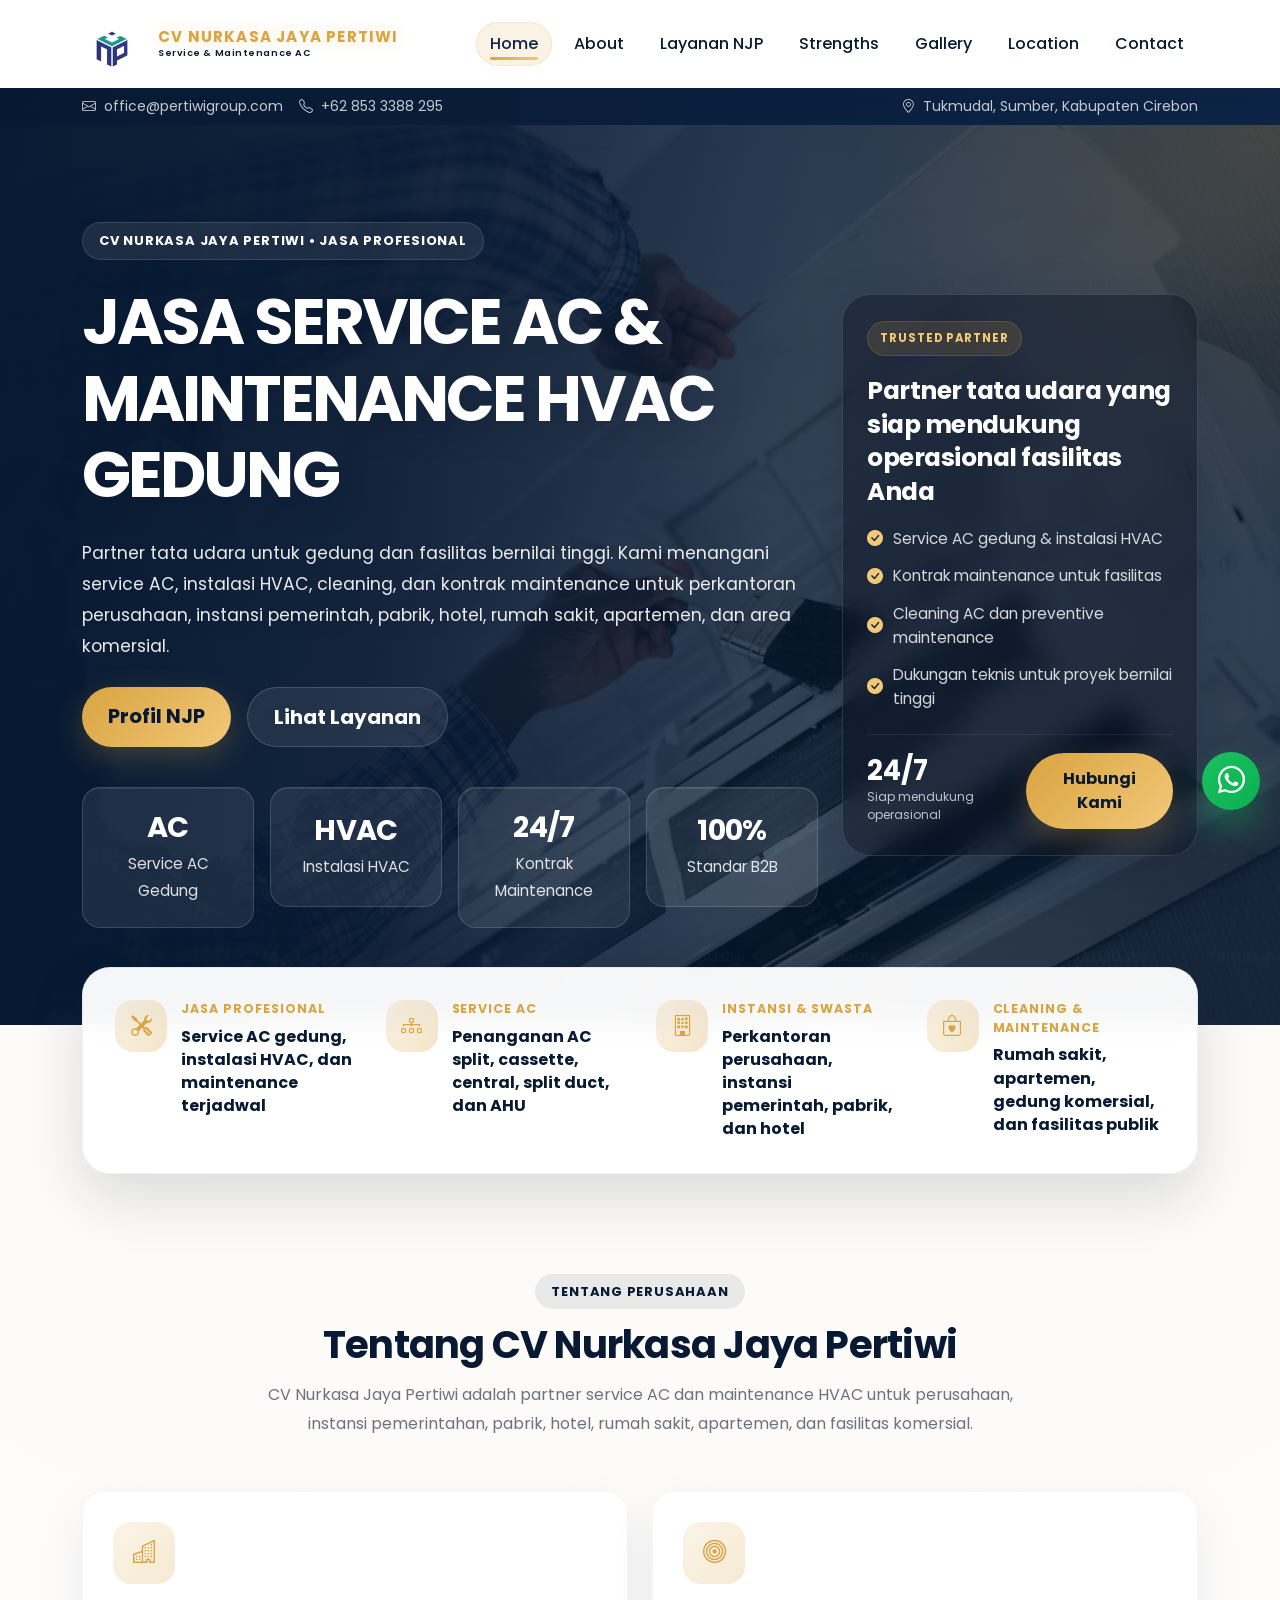
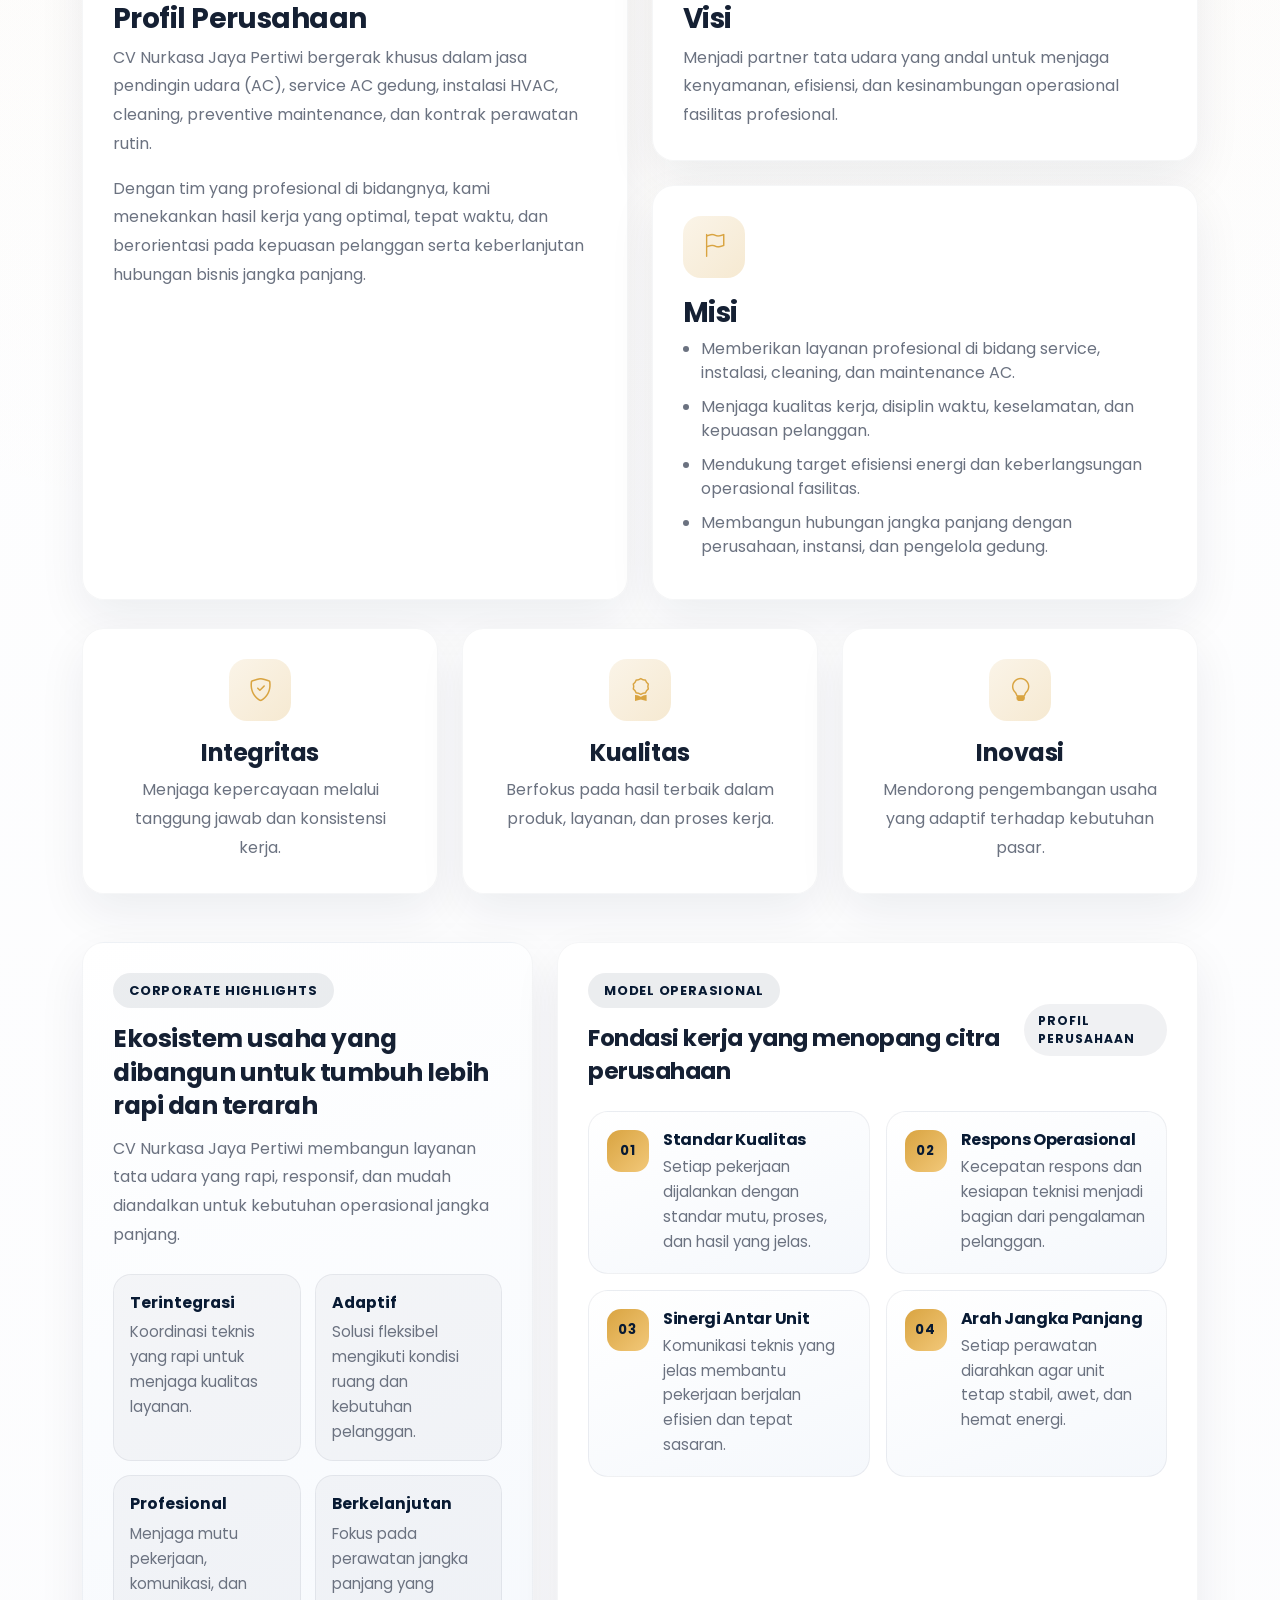
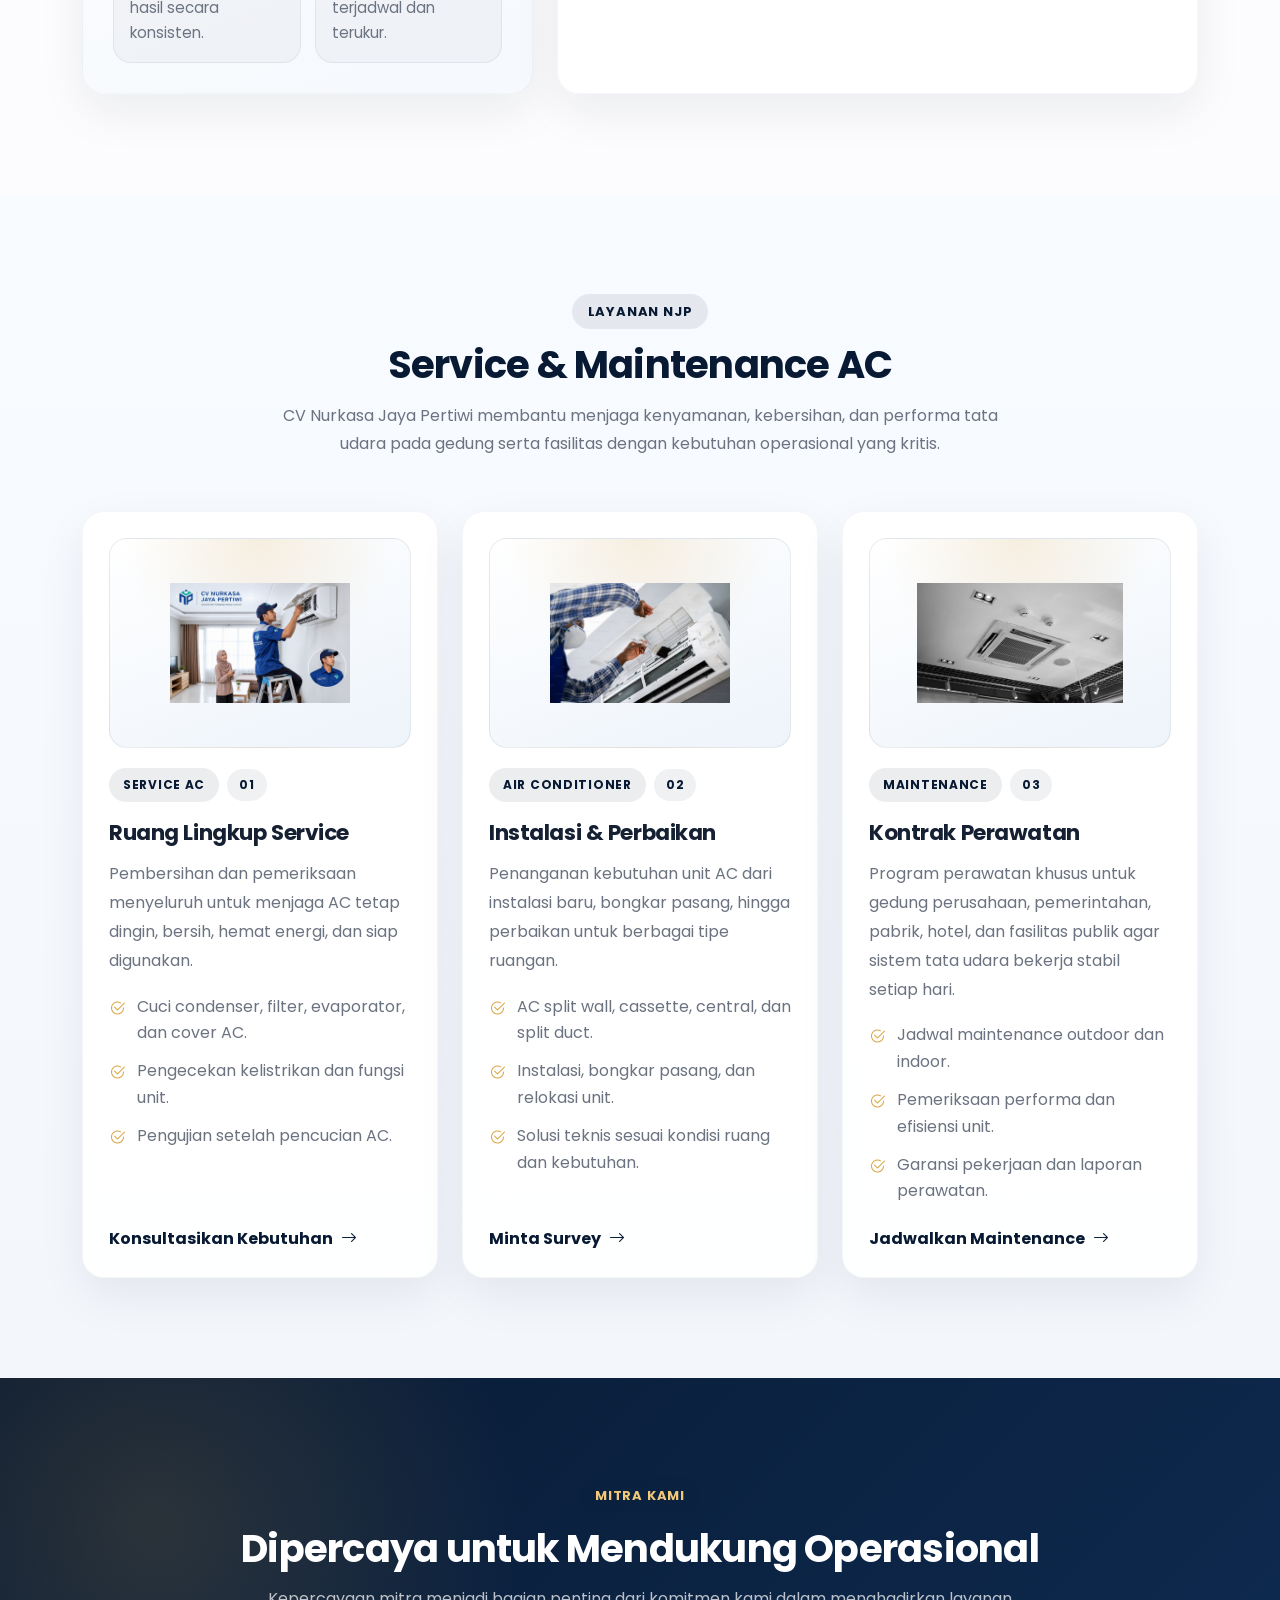
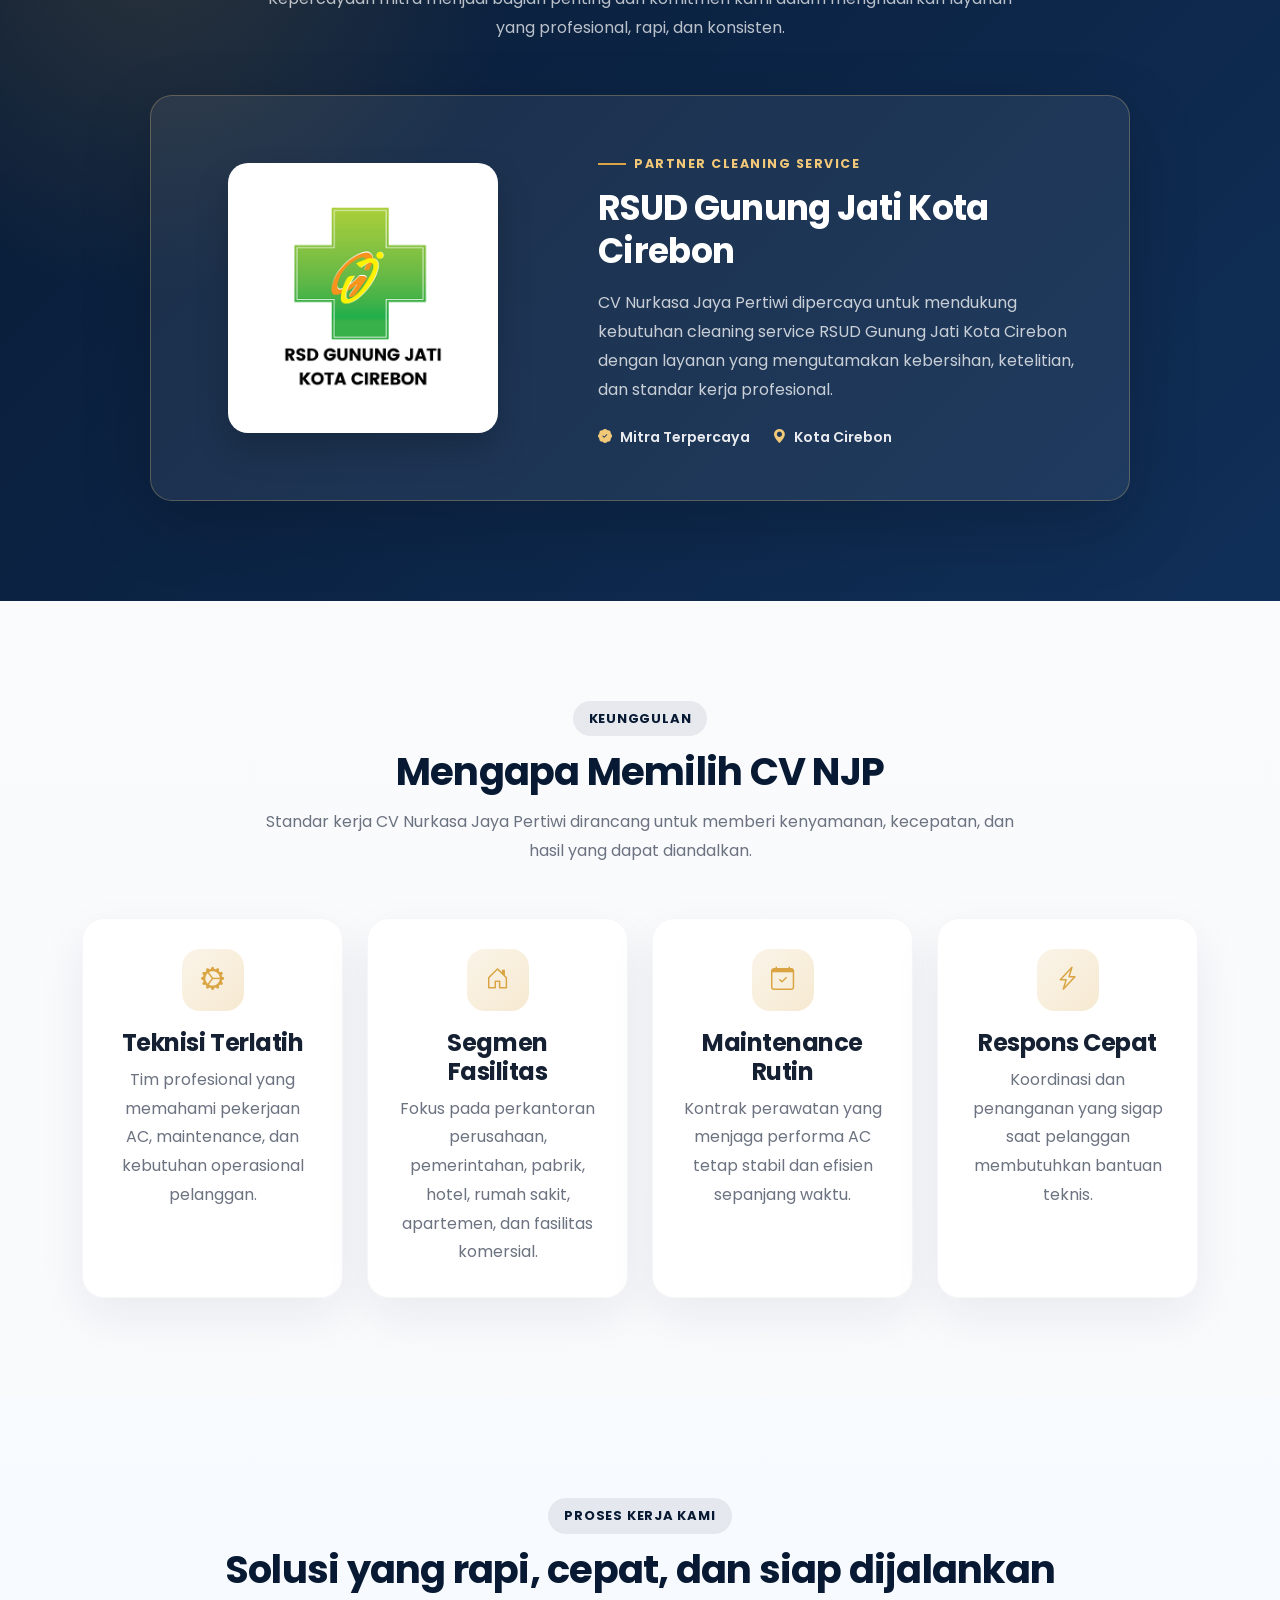
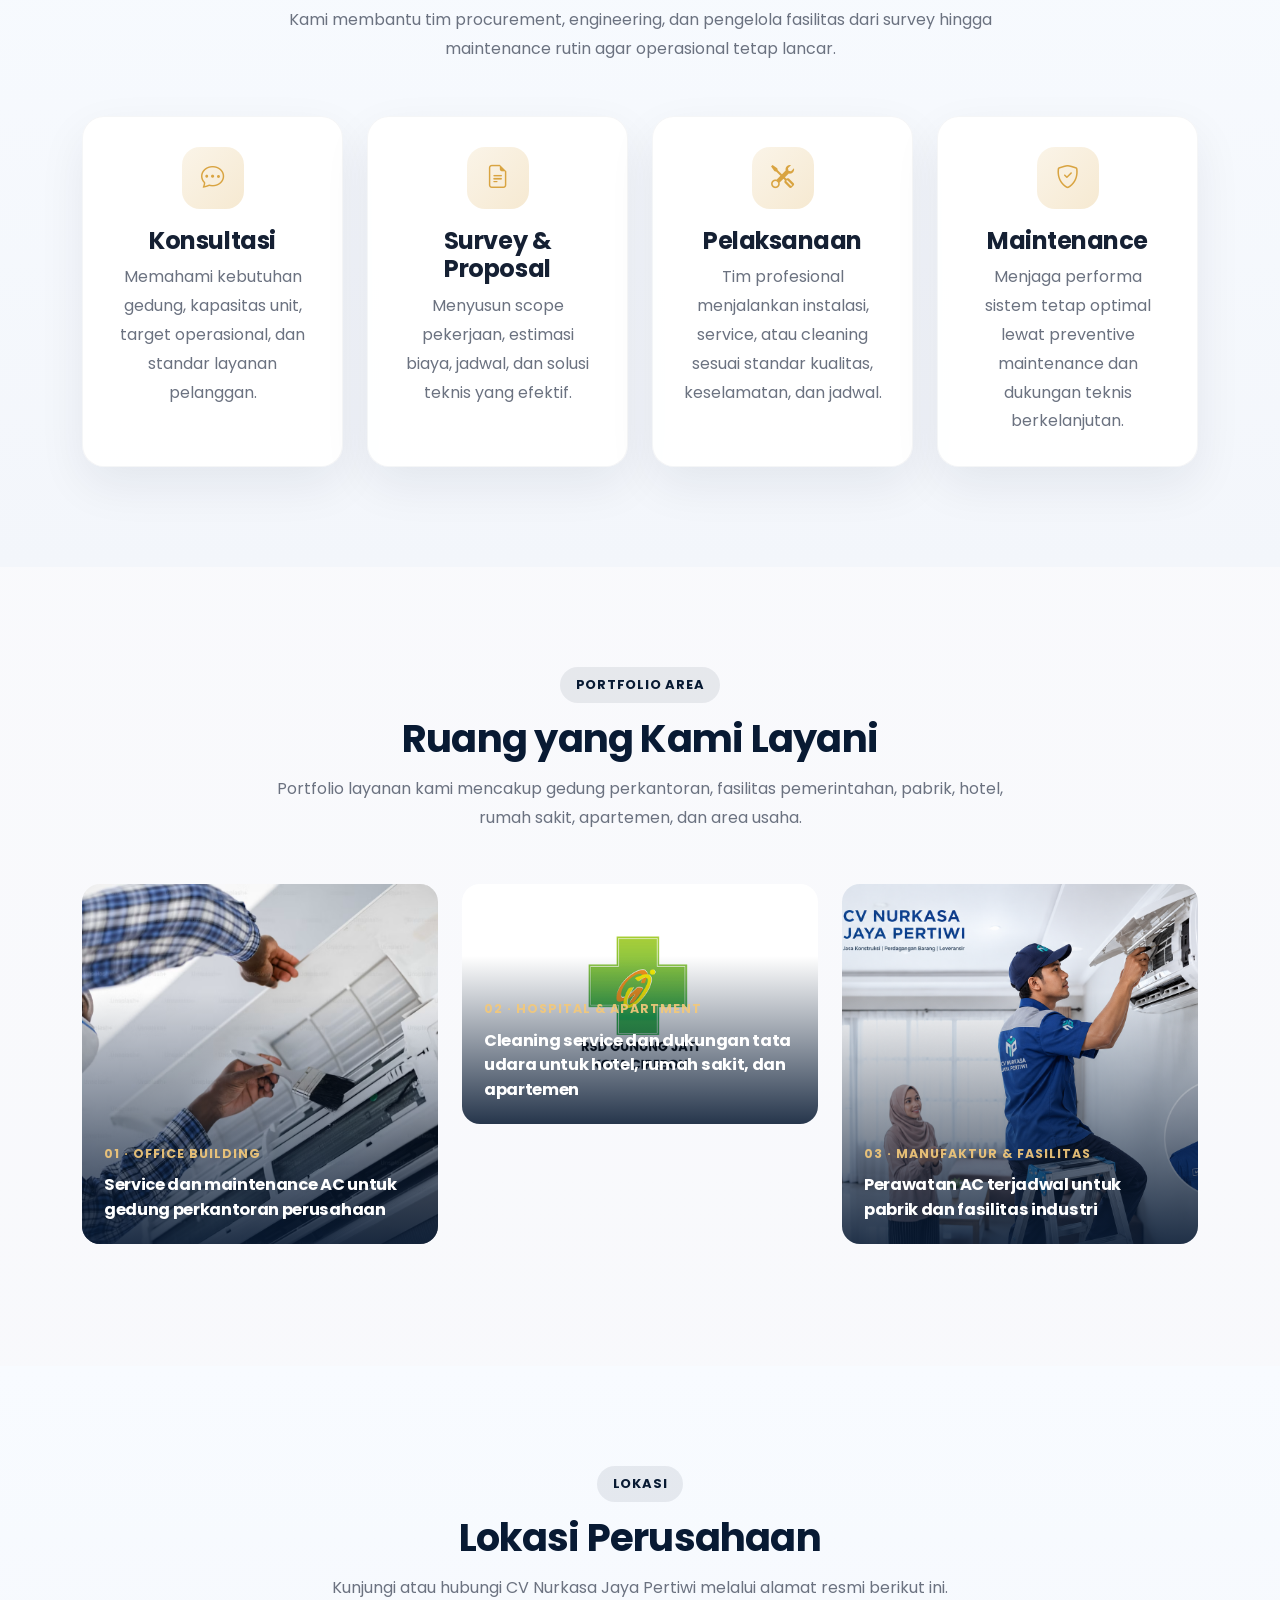
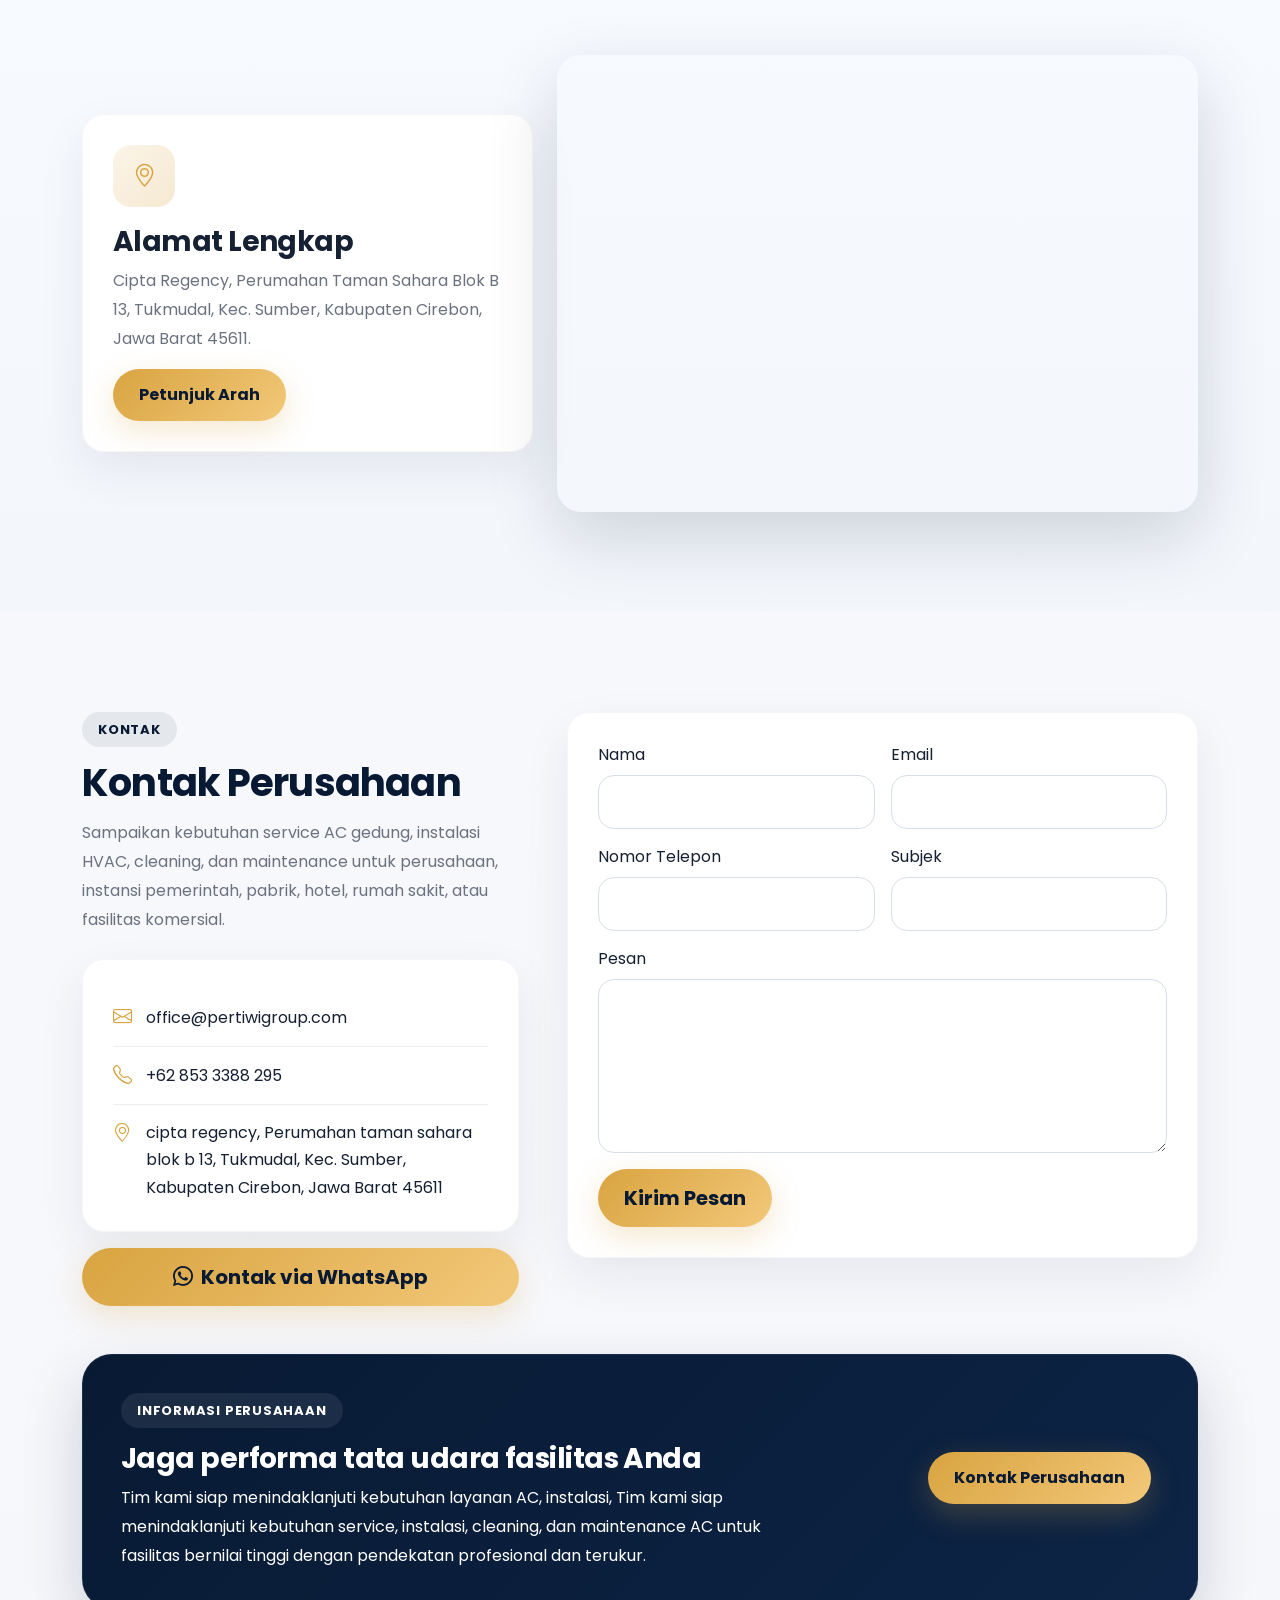
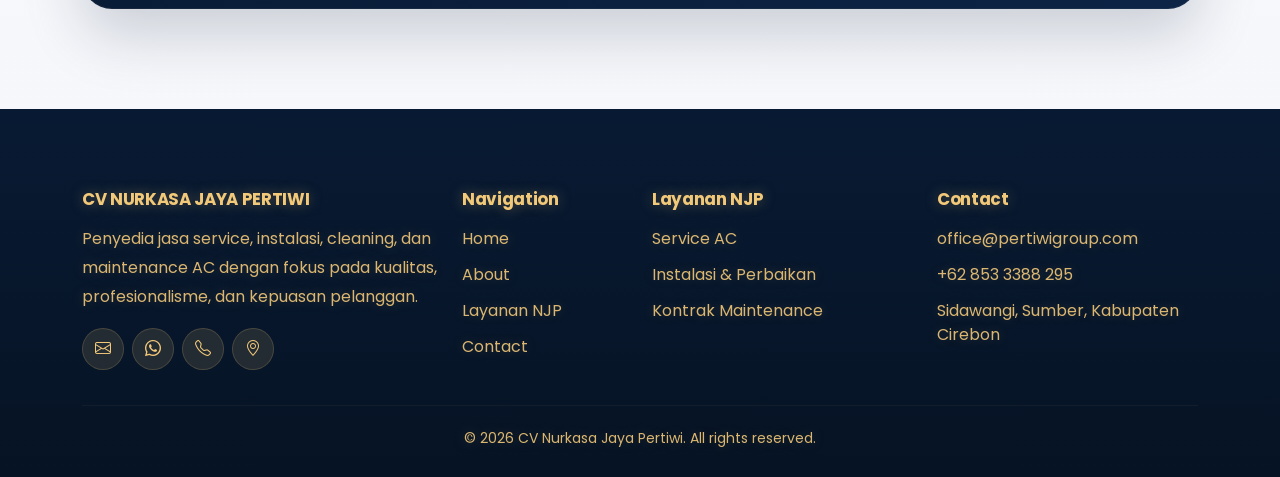
==== index.html @ 108f4291 "website cv nurkasa jaya pertiwi" ====
<!doctype html>
<html lang="id">
  <head>
    <meta charset="UTF-8" />
    <meta name="viewport" content="width=device-width, initial-scale=1.0" />
    <title>Jasa Service AC Gedung Cirebon | CV Nurkasa Jaya Pertiwi</title>
    <meta
      name="description"
      content="Jasa service AC gedung, instalasi HVAC, cleaning, dan maintenance untuk perusahaan, pemerintahan, pabrik, hotel, dan rumah sakit di Cirebon."
    />
    <meta name="author" content="CV Nurkasa Jaya Pertiwi" />
    <meta name="robots" content="index,follow,max-image-preview:large" />
    <meta name="theme-color" content="#081a33" />
    <meta property="og:locale" content="id_ID" />
    <meta property="og:site_name" content="CV Nurkasa Jaya Pertiwi" />
    <meta property="og:type" content="website" />
    <meta
      property="og:title"
      content="Jasa Service AC Gedung Cirebon | CV Nurkasa Jaya Pertiwi"
    />
    <meta
      property="og:description"
      content="Partner tata udara untuk service AC, instalasi HVAC, cleaning, dan kontrak maintenance gedung perkantoran, pemerintahan, pabrik, hotel, rumah sakit, dan fasilitas komersial."
    />
    <meta name="twitter:card" content="summary" />
    <meta
      name="twitter:title"
      content="Jasa Service AC Gedung Cirebon | CV Nurkasa Jaya Pertiwi"
    />
    <meta
      name="twitter:description"
      content="Layanan service AC dan maintenance HVAC profesional untuk gedung, pabrik, hotel, rumah sakit, apartemen, dan fasilitas bisnis dengan respons cepat."
    />
    <script type="application/ld+json">
      {
        "@context": "https://schema.org",
        "@type": "HVACBusiness",
        "name": "CV Nurkasa Jaya Pertiwi",
        "description": "Penyedia jasa service AC, instalasi HVAC, cleaning, dan maintenance tata udara untuk gedung dan fasilitas komersial.",
        "email": "office@pertiwigroup.com",
        "telephone": "+628533388295",
        "priceRange": "$$",
        "areaServed": [
          "Cirebon",
          "Kabupaten Cirebon",
          "Majalengka",
          "Kuningan",
          "Indramayu",
          "Jawa Barat"
        ],
        "knowsAbout": [
          "Service AC gedung",
          "Maintenance HVAC",
          "Instalasi AC cassette",
          "Instalasi AC central",
          "Cleaning service fasilitas"
        ],
        "hasOfferCatalog": {
          "@type": "OfferCatalog",
          "name": "Layanan CV Nurkasa Jaya Pertiwi",
          "itemListElement": [
            {
              "@type": "Offer",
              "itemOffered": {
                "@type": "Service",
                "name": "Service dan Cleaning AC Gedung"
              }
            },
            {
              "@type": "Offer",
              "itemOffered": {
                "@type": "Service",
                "name": "Instalasi dan Perbaikan HVAC"
              }
            },
            {
              "@type": "Offer",
              "itemOffered": {
                "@type": "Service",
                "name": "Kontrak Maintenance AC dan HVAC"
              }
            }
          ]
        },
        "address": {
          "@type": "PostalAddress",
          "streetAddress": "Cipta Regency, Perumahan Taman Sahara Blok B 13, Tukmudal, Kec. Sumber",
          "addressLocality": "Cirebon",
          "addressRegion": "Jawa Barat",
          "postalCode": "45611",
          "addressCountry": "ID"
        }
      }
    </script>

    <link rel="preconnect" href="https://fonts.googleapis.com" />
    <link rel="preconnect" href="https://fonts.gstatic.com" crossorigin />

    <!-- Google Font -->
    <link
      href="https://fonts.googleapis.com/css2?family=Poppins:wght@300;400;600;700&amp;display=swap"
      rel="stylesheet"
    />

    <!-- Animate.css -->
    <link
      rel="stylesheet"
      href="https://cdnjs.cloudflare.com/ajax/libs/animate.css/4.1.1/animate.min.css"
    />

    <!-- Bootstrap -->
    <link
      href="https://cdn.jsdelivr.net/npm/bootstrap@5.3.3/dist/css/bootstrap.min.css"
      rel="stylesheet"
    />

    <!-- Icons -->
    <link
      href="https://cdn.jsdelivr.net/npm/bootstrap-icons/font/bootstrap-icons.css"
      rel="stylesheet"
    />

    <link
      rel="shortcut icon"
      href="img/logo/logo-njp.jpeg"
      type="image/x-icon"
    />

    <link rel="stylesheet" href="css/style.css?v=20260424-3" />
  </head>
  <body>
    <div class="topbar py-2">
      <div
        class="container d-flex flex-wrap justify-content-between align-items-center gap-2 small text-white-50"
      >
        <div class="d-flex flex-wrap gap-3">
          <a class="topbar-link" href="mailto:office@pertiwigroup.com">
            <i class="bi bi-envelope me-2"></i>office@pertiwigroup.com
          </a>
          <a class="topbar-link" href="tel:+628533388295">
            <i class="bi bi-telephone me-2"></i>+62 853 3388 295
          </a>
        </div>
        <div>
          <a
            class="topbar-link"
            href="https://maps.google.com/?q=Cipta+Regency+Tukmudal+Cirebon"
            target="_blank"
            rel="noopener noreferrer"
          >
            <i class="bi bi-geo-alt me-2"></i>Tukmudal, Sumber, Kabupaten
            Cirebon
          </a>
        </div>
      </div>
    </div>

    <nav class="navbar navbar-expand-lg fixed-top navbar-dark" id="mainNavbar">
      <div class="container">
        <a
          class="navbar-brand fw-bold d-flex align-items-center gap-3"
          href="#home"
        >
          <img
            src="img/logo/logo-njp.jpeg"
            alt="Logo CV Nurkasa Jaya Pertiwi"
            class="navbar-logo"
          />
          <span class="navbar-brand-text">
            <span class="navbar-brand-title">CV NURKASA JAYA PERTIWI</span>
            <span class="navbar-brand-subtitle"
              >Service &amp; Maintenance AC</span
            >
          </span>
        </a>
        <button
          class="navbar-toggler border-0 shadow-none"
          type="button"
          data-bs-toggle="collapse"
          data-bs-target="#navbarNav"
          aria-controls="navbarNav"
          aria-expanded="false"
          aria-label="Buka navigasi"
        >
          <span><i class="bi bi-list fs-2"></i></span>
        </button>
        <div class="collapse navbar-collapse" id="navbarNav">
          <ul class="navbar-nav ms-auto align-items-lg-center gap-lg-2">
            <li class="nav-item">
              <a class="nav-link" href="#home">Home</a>
            </li>
            <li class="nav-item">
              <a class="nav-link" href="#about">About</a>
            </li>
            <li class="nav-item">
              <a class="nav-link" href="#business">Layanan NJP</a>
            </li>
            <li class="nav-item">
              <a class="nav-link" href="#advantages">Strengths</a>
            </li>
            <li class="nav-item">
              <a class="nav-link" href="#gallery">Gallery</a>
            </li>
            <li class="nav-item">
              <a class="nav-link" href="#location">Location</a>
            </li>
            <li class="nav-item">
              <a class="nav-link" href="#contact">Contact</a>
            </li>
          </ul>
        </div>
      </div>
    </nav>

    <header class="hero-section" id="home">
      <div class="hero-overlay"></div>
      <div class="container position-relative">
        <div class="row align-items-center min-vh-100 py-5">
          <div class="col-lg-8">
            <span class="hero-pill animate__animated animate__fadeInDown"
              >CV NURKASA JAYA PERTIWI • Jasa Profesional</span
            >
            <h1
              class="display-3 fw-black mt-4 animate__animated animate__fadeInUp"
            >
              JASA SERVICE AC &amp; MAINTENANCE HVAC GEDUNG
            </h1>
            <p
              class="hero-text mt-4 animate__animated animate__fadeInUp animate__delay-1s"
            >
              Partner tata udara untuk gedung dan fasilitas bernilai tinggi.
              Kami menangani service AC, instalasi HVAC, cleaning, dan kontrak
              maintenance untuk perkantoran perusahaan, instansi pemerintah,
              pabrik, hotel, rumah sakit, apartemen, dan area komersial.
            </p>
            <div
              class="d-flex flex-wrap gap-3 mt-4 animate__animated animate__fadeInUp animate__delay-1s"
            >
              <a href="#about" class="btn btn-gold btn-lg">Profil NJP</a>
              <a href="#business" class="btn btn-glass btn-lg">Lihat Layanan</a>
            </div>

            <div
              class="row g-3 hero-stats mt-4 animate__animated animate__fadeInUp animate__delay-2s"
            >
              <div class="col-6 col-md-3">
                <div class="glass-card text-center">
                  <h3>AC</h3>
                  <p>Service AC Gedung</p>
                </div>
              </div>
              <div class="col-6 col-md-3">
                <div class="glass-card text-center">
                  <h3>HVAC</h3>
                  <p>Instalasi HVAC</p>
                </div>
              </div>
              <div class="col-6 col-md-3">
                <div class="glass-card text-center">
                  <h3>24/7</h3>
                  <p>Kontrak Maintenance</p>
                </div>
              </div>
              <div class="col-6 col-md-3">
                <div class="glass-card text-center">
                  <h3>100%</h3>
                  <p>Standar B2B</p>
                </div>
              </div>
            </div>
          </div>

          <div class="col-lg-4 d-none d-lg-block">
            <div class="hero-panel animate__animated animate__fadeInRight">
              <span class="hero-panel-badge">Trusted Partner</span>
              <h3>
                Partner tata udara yang siap mendukung operasional fasilitas
                Anda
              </h3>
              <ul class="hero-panel-list">
                <li>
                  <i class="bi bi-check-circle-fill"></i> Service AC gedung
                  &amp; instalasi HVAC
                </li>
                <li>
                  <i class="bi bi-check-circle-fill"></i> Kontrak maintenance
                  untuk fasilitas
                </li>
                <li>
                  <i class="bi bi-check-circle-fill"></i> Cleaning AC dan
                  preventive maintenance
                </li>
                <li>
                  <i class="bi bi-check-circle-fill"></i> Dukungan teknis untuk
                  proyek bernilai tinggi
                </li>
              </ul>
              <div class="hero-panel-footer">
                <div>
                  <strong>24/7</strong>
                  <span>Siap mendukung operasional</span>
                </div>
                <a href="#contact" class="btn btn-gold">Hubungi Kami</a>
              </div>
            </div>
          </div>
        </div>
      </div>
    </header>

    <section
      class="trust-strip-section"
      aria-label="Ringkasan profil perusahaan"
    >
      <div class="container">
        <div class="trust-strip">
          <div class="trust-strip-item">
            <div class="trust-strip-icon">
              <i class="bi bi-tools"></i>
            </div>
            <div>
              <span class="trust-strip-label">Jasa Profesional</span>
              <span class="trust-strip-text"
                >Service AC gedung, instalasi HVAC, dan maintenance
                terjadwal</span
              >
            </div>
          </div>
          <div class="trust-strip-item">
            <div class="trust-strip-icon">
              <i class="bi bi-diagram-3"></i>
            </div>
            <div>
              <span class="trust-strip-label">Service AC</span>
              <span class="trust-strip-text"
                >Penanganan AC split, cassette, central, split duct, dan
                AHU</span
              >
            </div>
          </div>
          <div class="trust-strip-item">
            <div class="trust-strip-icon">
              <i class="bi bi-building"></i>
            </div>
            <div>
              <span class="trust-strip-label">Instansi &amp; Swasta</span>
              <span class="trust-strip-text"
                >Perkantoran perusahaan, instansi pemerintah, pabrik, dan
                hotel</span
              >
            </div>
          </div>
          <div class="trust-strip-item">
            <div class="trust-strip-icon">
              <i class="bi bi-bag-heart"></i>
            </div>
            <div>
              <span class="trust-strip-label">Cleaning &amp; Maintenance</span>
              <span class="trust-strip-text"
                >Rumah sakit, apartemen, gedung komersial, dan fasilitas
                publik</span
              >
            </div>
          </div>
        </div>
      </div>
    </section>

    <section class="section-pad" id="about">
      <div class="container">
        <div class="section-heading text-center">
          <span class="section-kicker">Tentang Perusahaan</span>
          <h2>Tentang CV Nurkasa Jaya Pertiwi</h2>
          <p>
            CV Nurkasa Jaya Pertiwi adalah partner service AC dan maintenance
            HVAC untuk perusahaan, instansi pemerintahan, pabrik, hotel, rumah
            sakit, apartemen, dan fasilitas komersial.
          </p>
        </div>

        <div class="row g-4 align-items-stretch">
          <div class="col-lg-6">
            <div class="premium-card h-100">
              <div class="icon-badge"><i class="bi bi-buildings"></i></div>
              <h3>Profil Perusahaan</h3>
              <p>
                CV Nurkasa Jaya Pertiwi bergerak khusus dalam jasa pendingin
                udara (AC), service AC gedung, instalasi HVAC, cleaning,
                preventive maintenance, dan kontrak perawatan rutin.
              </p>
              <p class="mb-0">
                Dengan tim yang profesional di bidangnya, kami menekankan hasil
                kerja yang optimal, tepat waktu, dan berorientasi pada kepuasan
                pelanggan serta keberlanjutan hubungan bisnis jangka panjang.
              </p>
            </div>
          </div>
          <div class="col-lg-6">
            <div class="row g-4 h-100">
              <div class="col-12">
                <div class="premium-card h-100">
                  <div class="icon-badge"><i class="bi bi-bullseye"></i></div>
                  <h3>Visi</h3>
                  <p class="mb-0">
                    Menjadi partner tata udara yang andal untuk menjaga
                    kenyamanan, efisiensi, dan kesinambungan operasional
                    fasilitas profesional.
                  </p>
                </div>
              </div>
              <div class="col-12">
                <div class="premium-card h-100">
                  <div class="icon-badge"><i class="bi bi-flag"></i></div>
                  <h3>Misi</h3>
                  <ul class="styled-list mb-0">
                    <li>
                      Memberikan layanan profesional di bidang service,
                      instalasi, cleaning, dan maintenance AC.
                    </li>
                    <li>
                      Menjaga kualitas kerja, disiplin waktu, keselamatan, dan
                      kepuasan pelanggan.
                    </li>
                    <li>
                      Mendukung target efisiensi energi dan keberlangsungan
                      operasional fasilitas.
                    </li>
                    <li>
                      Membangun hubungan jangka panjang dengan perusahaan,
                      instansi, dan pengelola gedung.
                    </li>
                  </ul>
                </div>
              </div>
            </div>
          </div>
        </div>

        <div class="row g-4 mt-1">
          <div class="col-md-4">
            <div class="premium-card text-center h-100">
              <div class="icon-badge mx-auto">
                <i class="bi bi-shield-check"></i>
              </div>
              <h4>Integritas</h4>
              <p class="mb-0">
                Menjaga kepercayaan melalui tanggung jawab dan konsistensi
                kerja.
              </p>
            </div>
          </div>
          <div class="col-md-4">
            <div class="premium-card text-center h-100">
              <div class="icon-badge mx-auto"><i class="bi bi-award"></i></div>
              <h4>Kualitas</h4>
              <p class="mb-0">
                Berfokus pada hasil terbaik dalam produk, layanan, dan proses
                kerja.
              </p>
            </div>
          </div>
          <div class="col-md-4">
            <div class="premium-card text-center h-100">
              <div class="icon-badge mx-auto">
                <i class="bi bi-lightbulb"></i>
              </div>
              <h4>Inovasi</h4>
              <p class="mb-0">
                Mendorong pengembangan usaha yang adaptif terhadap kebutuhan
                pasar.
              </p>
            </div>
          </div>
        </div>

        <div class="row g-4 mt-4">
          <div class="col-lg-5">
            <div class="premium-card corporate-spotlight h-100">
              <span class="section-kicker">Corporate Highlights</span>
              <h3>
                Ekosistem usaha yang dibangun untuk tumbuh lebih rapi dan
                terarah
              </h3>
              <p>
                CV Nurkasa Jaya Pertiwi membangun layanan tata udara yang rapi,
                responsif, dan mudah diandalkan untuk kebutuhan operasional
                jangka panjang.
              </p>
              <div class="corporate-metrics">
                <div class="corporate-metric">
                  <strong>Terintegrasi</strong>
                  <span
                    >Koordinasi teknis yang rapi untuk menjaga kualitas
                    layanan.</span
                  >
                </div>
                <div class="corporate-metric">
                  <strong>Adaptif</strong>
                  <span
                    >Solusi fleksibel mengikuti kondisi ruang dan kebutuhan
                    pelanggan.</span
                  >
                </div>
                <div class="corporate-metric">
                  <strong>Profesional</strong>
                  <span
                    >Menjaga mutu pekerjaan, komunikasi, dan hasil secara
                    konsisten.</span
                  >
                </div>
                <div class="corporate-metric">
                  <strong>Berkelanjutan</strong>
                  <span
                    >Fokus pada perawatan jangka panjang yang terjadwal dan
                    terukur.</span
                  >
                </div>
              </div>
            </div>
          </div>
          <div class="col-lg-7">
            <div class="premium-card operating-model-card h-100">
              <div
                class="d-flex flex-column flex-sm-row align-items-sm-center justify-content-between gap-3"
              >
                <div>
                  <span class="section-kicker">Model Operasional</span>
                  <h3 class="mb-0">
                    Fondasi kerja yang menopang citra perusahaan
                  </h3>
                </div>
                <span class="corporate-tag">Profil Perusahaan</span>
              </div>
              <div class="operating-points">
                <div class="operating-point">
                  <div class="operating-point-number">01</div>
                  <div class="operating-point-content">
                    <h4>Standar Kualitas</h4>
                    <p>
                      Setiap pekerjaan dijalankan dengan standar mutu, proses,
                      dan hasil yang jelas.
                    </p>
                  </div>
                </div>
                <div class="operating-point">
                  <div class="operating-point-number">02</div>
                  <div class="operating-point-content">
                    <h4>Respons Operasional</h4>
                    <p>
                      Kecepatan respons dan kesiapan teknisi menjadi bagian dari
                      pengalaman pelanggan.
                    </p>
                  </div>
                </div>
                <div class="operating-point">
                  <div class="operating-point-number">03</div>
                  <div class="operating-point-content">
                    <h4>Sinergi Antar Unit</h4>
                    <p>
                      Komunikasi teknis yang jelas membantu pekerjaan berjalan
                      efisien dan tepat sasaran.
                    </p>
                  </div>
                </div>
                <div class="operating-point">
                  <div class="operating-point-number">04</div>
                  <div class="operating-point-content">
                    <h4>Arah Jangka Panjang</h4>
                    <p>
                      Setiap perawatan diarahkan agar unit tetap stabil, awet,
                      dan hemat energi.
                    </p>
                  </div>
                </div>
              </div>
            </div>
          </div>
        </div>
      </div>
    </section>

    <section class="section-pad section-soft" id="business">
      <div class="container">
        <div class="section-heading text-center">
          <span class="section-kicker">Layanan NJP</span>
          <h2>Service &amp; Maintenance AC</h2>
          <p>
            CV Nurkasa Jaya Pertiwi membantu menjaga kenyamanan, kebersihan, dan
            performa tata udara pada gedung serta fasilitas dengan kebutuhan
            operasional yang kritis.
          </p>
        </div>

        <div class="row g-4 business-grid">
          <div class="col-lg-4">
            <article class="premium-card business-card h-100">
              <div class="image-frame contain-frame business-logo-frame">
                <img
                  src="img/produk/satu.png"
                  alt="Logo CV Nurkasa Jaya Pertiwi"
                />
              </div>
              <div class="d-flex flex-wrap align-items-center gap-2 mb-3">
                <span class="category-chip mb-0">Service AC</span>
                <span class="business-unit-code">01</span>
              </div>
              <h3>Ruang Lingkup Service</h3>
              <p class="business-summary">
                Pembersihan dan pemeriksaan menyeluruh untuk menjaga AC tetap
                dingin, bersih, hemat energi, dan siap digunakan.
              </p>
              <ul class="business-points">
                <li>
                  <i class="bi bi-check2-circle"></i>
                  <span>Cuci condenser, filter, evaporator, dan cover AC.</span>
                </li>
                <li>
                  <i class="bi bi-check2-circle"></i>
                  <span>Pengecekan kelistrikan dan fungsi unit.</span>
                </li>
                <li>
                  <i class="bi bi-check2-circle"></i>
                  <span>Pengujian setelah pencucian AC.</span>
                </li>
              </ul>
              <a href="#contact" class="link-arrow"
                >Konsultasikan Kebutuhan <i class="bi bi-arrow-right"></i
              ></a>
            </article>
          </div>
          <div class="col-lg-4">
            <article class="premium-card business-card h-100">
              <div class="image-frame contain-frame business-logo-frame">
                <img
                  src="img/logo/hero.jpg"
                  alt="Layanan instalasi AC CV Nurkasa Jaya Pertiwi"
                />
              </div>
              <div class="d-flex flex-wrap align-items-center gap-2 mb-3">
                <span class="category-chip mb-0">Air Conditioner</span>
                <span class="business-unit-code">02</span>
              </div>
              <h3>Instalasi &amp; Perbaikan</h3>
              <p class="business-summary">
                Penanganan kebutuhan unit AC dari instalasi baru, bongkar
                pasang, hingga perbaikan untuk berbagai tipe ruangan.
              </p>
              <ul class="business-points">
                <li>
                  <i class="bi bi-check2-circle"></i>
                  <span>AC split wall, cassette, central, dan split duct.</span>
                </li>
                <li>
                  <i class="bi bi-check2-circle"></i>
                  <span>Instalasi, bongkar pasang, dan relokasi unit.</span>
                </li>
                <li>
                  <i class="bi bi-check2-circle"></i>
                  <span>Solusi teknis sesuai kondisi ruang dan kebutuhan.</span>
                </li>
              </ul>
              <a href="#contact" class="link-arrow"
                >Minta Survey <i class="bi bi-arrow-right"></i
              ></a>
            </article>
          </div>
          <div class="col-lg-4">
            <article class="premium-card business-card h-100">
              <div class="image-frame contain-frame business-logo-frame">
                <img
                  src="img/logo/AC-Cassette.jpg"
                  alt="Maintenance AC CV Nurkasa Jaya Pertiwi"
                />
              </div>
              <div class="d-flex flex-wrap align-items-center gap-2 mb-3">
                <span class="category-chip mb-0">Maintenance</span>
                <span class="business-unit-code">03</span>
              </div>
              <h3>Kontrak Perawatan</h3>
              <p class="business-summary">
                Program perawatan khusus untuk gedung perusahaan, pemerintahan,
                pabrik, hotel, dan fasilitas publik agar sistem tata udara
                bekerja stabil setiap hari.
              </p>
              <ul class="business-points">
                <li>
                  <i class="bi bi-check2-circle"></i>
                  <span>Jadwal maintenance outdoor dan indoor.</span>
                </li>
                <li>
                  <i class="bi bi-check2-circle"></i>
                  <span>Pemeriksaan performa dan efisiensi unit.</span>
                </li>
                <li>
                  <i class="bi bi-check2-circle"></i>
                  <span>Garansi pekerjaan dan laporan perawatan.</span>
                </li>
              </ul>
              <a href="#contact" class="link-arrow"
                >Jadwalkan Maintenance <i class="bi bi-arrow-right"></i
              ></a>
            </article>
          </div>
        </div>
      </div>
    </section>

    <section class="section-pad partner-section" id="partners">
      <div class="container">
        <div class="section-heading text-center">
          <span class="section-kicker">Mitra Kami</span>
          <h2>Dipercaya untuk Mendukung Operasional</h2>
          <p>
            Kepercayaan mitra menjadi bagian penting dari komitmen kami dalam
            menghadirkan layanan yang profesional, rapi, dan konsisten.
          </p>
        </div>

        <div class="partner-showcase">
          <div class="partner-logo-frame">
            <img
              src="img/partner/rsud_guja.png"
              alt="Logo RSUD Gunung Jati Kota Cirebon"
              loading="lazy"
            />
          </div>
          <div class="partner-copy">
            <span class="partner-label">Partner Cleaning Service</span>
            <h3>RSUD Gunung Jati Kota Cirebon</h3>
            <p>
              CV Nurkasa Jaya Pertiwi dipercaya untuk mendukung kebutuhan
              cleaning service RSUD Gunung Jati Kota Cirebon dengan layanan yang
              mengutamakan kebersihan, ketelitian, dan standar kerja
              profesional.
            </p>
            <div class="partner-meta">
              <span
                ><i class="bi bi-patch-check-fill"></i> Mitra Terpercaya</span
              >
              <span><i class="bi bi-geo-alt-fill"></i> Kota Cirebon</span>
            </div>
          </div>
        </div>
      </div>
    </section>

    <section class="section-pad" id="advantages">
      <div class="container">
        <div class="section-heading text-center">
          <span class="section-kicker">Keunggulan</span>
          <h2>Mengapa Memilih CV NJP</h2>
          <p>
            Standar kerja CV Nurkasa Jaya Pertiwi dirancang untuk memberi
            kenyamanan, kecepatan, dan hasil yang dapat diandalkan.
          </p>
        </div>

        <div class="row g-4">
          <div class="col-md-6 col-lg-3">
            <div class="premium-card text-center h-100">
              <div class="icon-badge mx-auto">
                <i class="bi bi-gear-wide-connected"></i>
              </div>
              <h4>Teknisi Terlatih</h4>
              <p class="mb-0">
                Tim profesional yang memahami pekerjaan AC, maintenance, dan
                kebutuhan operasional pelanggan.
              </p>
            </div>
          </div>
          <div class="col-md-6 col-lg-3">
            <div class="premium-card text-center h-100">
              <div class="icon-badge mx-auto">
                <i class="bi bi-house-door"></i>
              </div>
              <h4>Segmen Fasilitas</h4>
              <p class="mb-0">
                Fokus pada perkantoran perusahaan, pemerintahan, pabrik, hotel,
                rumah sakit, apartemen, dan fasilitas komersial.
              </p>
            </div>
          </div>
          <div class="col-md-6 col-lg-3">
            <div class="premium-card text-center h-100">
              <div class="icon-badge mx-auto">
                <i class="bi bi-calendar-check"></i>
              </div>
              <h4>Maintenance Rutin</h4>
              <p class="mb-0">
                Kontrak perawatan yang menjaga performa AC tetap stabil dan
                efisien sepanjang waktu.
              </p>
            </div>
          </div>
          <div class="col-md-6 col-lg-3">
            <div class="premium-card text-center h-100">
              <div class="icon-badge mx-auto">
                <i class="bi bi-lightning-charge"></i>
              </div>
              <h4>Respons Cepat</h4>
              <p class="mb-0">
                Koordinasi dan penanganan yang sigap saat pelanggan membutuhkan
                bantuan teknis.
              </p>
            </div>
          </div>
        </div>
      </div>
    </section>

    <section class="section-pad section-soft" id="process">
      <div class="container">
        <div class="section-heading text-center">
          <span class="section-kicker">Proses Kerja Kami</span>
          <h2>Solusi yang rapi, cepat, dan siap dijalankan</h2>
          <p>
            Kami membantu tim procurement, engineering, dan pengelola fasilitas
            dari survey hingga maintenance rutin agar operasional tetap lancar.
          </p>
        </div>

        <div class="row g-4">
          <div class="col-md-6 col-lg-3">
            <div class="premium-card text-center h-100">
              <div class="icon-badge mx-auto">
                <i class="bi bi-chat-dots"></i>
              </div>
              <h4>Konsultasi</h4>
              <p class="mb-0">
                Memahami kebutuhan gedung, kapasitas unit, target operasional,
                dan standar layanan pelanggan.
              </p>
            </div>
          </div>
          <div class="col-md-6 col-lg-3">
            <div class="premium-card text-center h-100">
              <div class="icon-badge mx-auto">
                <i class="bi bi-file-earmark-text"></i>
              </div>
              <h4>Survey &amp; Proposal</h4>
              <p class="mb-0">
                Menyusun scope pekerjaan, estimasi biaya, jadwal, dan solusi
                teknis yang efektif.
              </p>
            </div>
          </div>
          <div class="col-md-6 col-lg-3">
            <div class="premium-card text-center h-100">
              <div class="icon-badge mx-auto"><i class="bi bi-tools"></i></div>
              <h4>Pelaksanaan</h4>
              <p class="mb-0">
                Tim profesional menjalankan instalasi, service, atau cleaning
                sesuai standar kualitas, keselamatan, dan jadwal.
              </p>
            </div>
          </div>
          <div class="col-md-6 col-lg-3">
            <div class="premium-card text-center h-100">
              <div class="icon-badge mx-auto">
                <i class="bi bi-shield-check"></i>
              </div>
              <h4>Maintenance</h4>
              <p class="mb-0">
                Menjaga performa sistem tetap optimal lewat preventive
                maintenance dan dukungan teknis berkelanjutan.
              </p>
            </div>
          </div>
        </div>
      </div>
    </section>

    <section class="section-pad" id="gallery">
      <div class="container">
        <div class="section-heading text-center">
          <span class="section-kicker">Portfolio Area</span>
          <h2>Ruang yang Kami Layani</h2>
          <p>
            Portfolio layanan kami mencakup gedung perkantoran, fasilitas
            pemerintahan, pabrik, hotel, rumah sakit, apartemen, dan area usaha.
          </p>
        </div>

        <div class="row g-4 gallery-grid">
          <div class="col-md-4">
            <div class="image-frame tall gallery-card">
              <img
                src="img/logo/hero.jpg"
                alt="Layanan AC untuk gedung perkantoran"
                loading="lazy"
              />
              <div class="gallery-caption">
                <span>01 · Office Building</span>
                <h4>
                  Service dan maintenance AC untuk gedung perkantoran perusahaan
                </h4>
              </div>
            </div>
          </div>
          <div class="col-md-4">
            <div class="image-frame gallery-card portfolio-logo-card">
              <img
                src="img/partner/rsud_guja.png"
                alt="RSUD Gunung Jati Kota Cirebon sebagai mitra layanan CV NJP"
                loading="lazy"
              />
              <div class="gallery-caption">
                <span>02 · Hospital &amp; Apartment</span>
                <h4>
                  Cleaning service dan dukungan tata udara untuk hotel, rumah
                  sakit, dan apartemen
                </h4>
              </div>
            </div>
          </div>
          <div class="col-md-4">
            <div class="image-frame tall gallery-card">
              <img
                src="img/produk/satu.png"
                alt="Layanan maintenance AC untuk fasilitas usaha"
                loading="lazy"
              />
              <div class="gallery-caption">
                <span>03 · Manufaktur &amp; Fasilitas</span>
                <h4>
                  Perawatan AC terjadwal untuk pabrik dan fasilitas industri
                </h4>
              </div>
            </div>
          </div>
        </div>
      </div>
    </section>

    <section class="section-pad section-soft" id="location">
      <div class="container">
        <div class="section-heading text-center">
          <span class="section-kicker">Lokasi</span>
          <h2>Lokasi Perusahaan</h2>
          <p>
            Kunjungi atau hubungi CV Nurkasa Jaya Pertiwi melalui alamat resmi
            berikut ini.
          </p>
        </div>
        <div class="row g-4 align-items-center">
          <div class="col-lg-5">
            <div class="premium-card h-100">
              <div class="icon-badge"><i class="bi bi-geo-alt"></i></div>
              <h3>Alamat Lengkap</h3>
              <p>
                Cipta Regency, Perumahan Taman Sahara Blok B 13, Tukmudal, Kec.
                Sumber, Kabupaten Cirebon, Jawa Barat 45611.
              </p>
              <a
                class="btn btn-gold"
                target="_blank"
                rel="noopener noreferrer"
                href="https://www.google.com/maps/place/CV.+Nurkasa+jaya+pertiwi"
                >Petunjuk Arah</a
              >
            </div>
          </div>
          <div class="col-lg-7">
            <div class="map-frame">
              <iframe
                src="https://www.google.com/maps/embed?pb=!1m18!1m12!1m3!1d63494.39564725333!2d108.42143009228728!3d-6.779889192172604!2m3!1f0!2f0!3f0!3m2!1i1024!2i768!4f13.1!3m3!1m2!1s0x2e6f1f0029e1a003%3A0x88220bde8a845365!2sCV.%20Nurkasa%20jaya%20pertiwi!5e0!3m2!1sen!2sid!4v1789667324552!5m2!1sen!2sid"
                width="100%"
                height="450"
                style="border: 0"
                allowfullscreen
                loading="lazy"
                referrerpolicy="strict-origin-when-cross-origin"
                title="Lokasi CV Nurkasa Jaya Pertiwi"
              >
              </iframe>
            </div>
          </div>
        </div>
      </div>
    </section>

    <section class="section-pad" id="contact">
      <div class="container">
        <div class="row g-5 align-items-start">
          <div class="col-lg-5">
            <div class="section-heading text-start mb-4">
              <span class="section-kicker">Kontak</span>
              <h2>Kontak Perusahaan</h2>
              <p>
                Sampaikan kebutuhan service AC gedung, instalasi HVAC, cleaning,
                dan maintenance untuk perusahaan, instansi pemerintah, pabrik,
                hotel, rumah sakit, atau fasilitas komersial.
              </p>
            </div>

            <div class="premium-card mb-3">
              <div class="contact-item">
                <i class="bi bi-envelope"></i>
                <a
                  class="contact-item-link"
                  href="mailto:office@pertiwigroup.com"
                  >office@pertiwigroup.com</a
                >
              </div>
              <div class="contact-item">
                <i class="bi bi-telephone"></i>
                <a class="contact-item-link" href="tel:+628533388295"
                  >+62 853 3388 295</a
                >
              </div>
              <div class="contact-item align-items-start">
                <i class="bi bi-geo-alt"></i>
                <a
                  class="contact-item-link"
                  href="https://www.google.com/maps/place/CV.+Nurkasa+jaya+pertiwi"
                  target="_blank"
                  rel="noopener noreferrer"
                >
                  cipta regency, Perumahan taman sahara blok b 13, Tukmudal,
                  Kec. Sumber, Kabupaten Cirebon, Jawa Barat 45611
                </a>
              </div>
            </div>

            <a
              href="https://wa.me/628533388295"
              target="_blank"
              rel="noopener noreferrer"
              class="btn btn-gold btn-lg w-100"
            >
              <i class="bi bi-whatsapp me-2"></i>Kontak via WhatsApp
            </a>
          </div>

          <div class="col-lg-7">
            <div class="premium-card contact-form-card">
              <form id="contactForm" novalidate>
                <div class="row g-3">
                  <div class="col-md-6">
                    <label class="form-label" for="contactName">Nama</label>
                    <input
                      id="contactName"
                      name="name"
                      type="text"
                      class="form-control"
                      required
                    />
                    <div class="invalid-feedback">Nama wajib diisi.</div>
                  </div>
                  <div class="col-md-6">
                    <label class="form-label" for="contactEmail">Email</label>
                    <input
                      id="contactEmail"
                      name="email"
                      type="email"
                      class="form-control"
                      required
                    />
                    <div class="invalid-feedback">
                      Masukkan email yang valid.
                    </div>
                  </div>
                  <div class="col-md-6">
                    <label class="form-label" for="contactPhone"
                      >Nomor Telepon</label
                    >
                    <input
                      id="contactPhone"
                      name="phone"
                      type="text"
                      class="form-control"
                      required
                    />
                    <div class="invalid-feedback">
                      Nomor telepon wajib diisi.
                    </div>
                  </div>
                  <div class="col-md-6">
                    <label class="form-label" for="contactSubject"
                      >Subjek</label
                    >
                    <input
                      id="contactSubject"
                      name="subject"
                      type="text"
                      class="form-control"
                      required
                    />
                    <div class="invalid-feedback">Subjek wajib diisi.</div>
                  </div>
                  <div class="col-12">
                    <label class="form-label" for="contactMessage">Pesan</label>
                    <textarea
                      id="contactMessage"
                      name="message"
                      class="form-control"
                      rows="6"
                      required
                    ></textarea>
                    <div class="invalid-feedback">Pesan wajib diisi.</div>
                  </div>
                  <div class="col-12 d-grid d-md-block">
                    <button type="submit" class="btn btn-gold btn-lg">
                      Kirim Pesan
                    </button>
                  </div>
                </div>
              </form>
              <div
                id="formAlert"
                class="alert alert-success mt-3 d-none mb-0"
                role="alert"
              >
                Tautan WhatsApp siap digunakan untuk meneruskan pesan Anda
                kepada tim CV Nurkasa Jaya Pertiwi.
              </div>
            </div>
          </div>
        </div>

        <div class="cta-banner mt-5">
          <div class="row align-items-center g-4">
            <div class="col-lg-8">
              <span class="section-kicker light">Informasi Perusahaan</span>
              <h3>Jaga performa tata udara fasilitas Anda</h3>
              <p class="mb-0">
                Tim kami siap menindaklanjuti kebutuhan layanan AC, instalasi,
                Tim kami siap menindaklanjuti kebutuhan service, instalasi,
                cleaning, dan maintenance AC untuk fasilitas bernilai tinggi
                dengan pendekatan profesional dan terukur.
              </p>
            </div>
            <div class="col-lg-4 text-lg-end">
              <a href="#contact" class="btn btn-gold me-2 mb-2"
                >Kontak Perusahaan</a
              >
            </div>
          </div>
        </div>
      </div>
    </section>

    <footer class="footer-section">
      <div class="container">
        <div class="row g-4">
          <div class="col-lg-4">
            <h4 class="text-white fw-bold mb-3">CV NURKASA JAYA PERTIWI</h4>
            <p class="text-white-50">
              Penyedia jasa service, instalasi, cleaning, dan maintenance AC
              dengan fokus pada kualitas, profesionalisme, dan kepuasan
              pelanggan.
            </p>
            <div class="d-flex gap-2 mt-3">
              <a
                href="mailto:office@pertiwigroup.com"
                class="social-btn"
                aria-label="Kirim email ke CV Nurkasa Jaya Pertiwi"
                ><i class="bi bi-envelope"></i
              ></a>
              <a
                href="https://wa.me/628533388295"
                target="_blank"
                rel="noopener noreferrer"
                class="social-btn"
                aria-label="Hubungi CV Nurkasa Jaya Pertiwi via WhatsApp"
                ><i class="bi bi-whatsapp"></i
              ></a>
              <a
                href="tel:+628533388295"
                class="social-btn"
                aria-label="Hubungi CV Nurkasa Jaya Pertiwi via telepon"
                ><i class="bi bi-telephone"></i
              ></a>
              <a
                href="https://maps.google.com/?q=Cipta+Regency+Tukmudal+Cirebon"
                target="_blank"
                rel="noopener noreferrer"
                class="social-btn"
                aria-label="Lihat lokasi CV Nurkasa Jaya Pertiwi"
                ><i class="bi bi-geo-alt"></i
              ></a>
            </div>
          </div>
          <div class="col-lg-2 col-md-6">
            <h5 class="footer-title">Navigation</h5>
            <ul class="footer-links">
              <li><a href="#home">Home</a></li>
              <li><a href="#about">About</a></li>
              <li><a href="#business">Layanan NJP</a></li>
              <li><a href="#contact">Contact</a></li>
            </ul>
          </div>
          <div class="col-lg-3 col-md-6">
            <h5 class="footer-title">Layanan NJP</h5>
            <ul class="footer-links">
              <li>
                <a href="#business">Service AC</a>
              </li>
              <li>
                <a href="#business">Instalasi &amp; Perbaikan</a>
              </li>
              <li>
                <a href="#business">Kontrak Maintenance</a>
              </li>
            </ul>
          </div>
          <div class="col-lg-3">
            <h5 class="footer-title">Contact</h5>
            <ul class="footer-links">
              <li>
                <a
                  class="footer-contact-link"
                  href="mailto:office@pertiwigroup.com"
                  >office@pertiwigroup.com</a
                >
              </li>
              <li>
                <a class="footer-contact-link" href="tel:+628533388295"
                  >+62 853 3388 295</a
                >
              </li>
              <li>
                <a
                  class="footer-contact-link"
                  href="https://maps.google.com/?q=Cipta+Regency+Tukmudal+Cirebon"
                  target="_blank"
                  rel="noopener noreferrer"
                  >Sidawangi, Sumber, Kabupaten Cirebon</a
                >
              </li>
            </ul>
          </div>
        </div>
        <hr class="footer-divider" />
        <div class="text-center text-white-50 small">
          &copy; <span id="currentYear">2026</span> CV Nurkasa Jaya Pertiwi. All
          rights reserved.
        </div>
      </div>
    </footer>

    <a
      href="https://wa.me/628533388295"
      class="whatsapp-float"
      target="_blank"
      rel="noopener noreferrer"
      aria-label="Chat WhatsApp CV Nurkasa Jaya Pertiwi"
    >
      <i class="bi bi-whatsapp"></i>
    </a>

    <button class="back-to-top" id="backToTop" aria-label="Kembali ke atas">
      <i class="bi bi-arrow-up"></i>
    </button>

    <script src="https://cdn.jsdelivr.net/npm/bootstrap@5.3.3/dist/js/bootstrap.bundle.min.js"></script>
    <script src="js/main.js?v=20260424-3"></script>
  </body>
</html>
---- css/style.css ----
:root {
  --navy: #081a33;
  --navy-2: #0d2446;
  --gold: #d9a441;
  --gold-2: #f2c879;
  --soft: #f5f7fb;
  --text: #152033;
  --muted: #6b7280;
  --white: #ffffff;
  --line: rgba(255, 255, 255, 0.08);
  --shadow: 0 18px 50px rgba(8, 26, 51, 0.08);
  --shadow-strong: 0 25px 70px rgba(8, 26, 51, 0.16);
  --radius: 22px;
  --navbar-height: 88px;
}

* {
  box-sizing: border-box;
  scroll-behavior: smooth;
}

html,
body {
  overflow-x: hidden;
}

html {
  scroll-padding-top: calc(var(--navbar-height) + 20px);
}

body {
  font-family: "Poppins", sans-serif;
  color: var(--text);
  background:
    radial-gradient(circle at top, rgba(217, 164, 65, 0.08), transparent 22%),
    linear-gradient(180deg, #ffffff 0%, #f6f7fb 100%);
  padding-top: var(--navbar-height);
}

h1,
h2,
h3,
h4,
h5 {
  font-weight: 700;
  letter-spacing: -0.02em;
}

.fw-black {
  font-weight: 700;
}

p {
  color: var(--muted);
  line-height: 1.8;
}

.topbar {
  background: linear-gradient(90deg, var(--navy), var(--navy-2));
}

.topbar-link {
  color: rgba(255, 255, 255, 0.78);
  text-decoration: none;
  transition: color 0.25s ease;
}

.topbar-link:hover,
.topbar-link:focus {
  color: #fff;
}

#mainNavbar {
  top: 0;
  z-index: 1045;
  min-height: var(--navbar-height);
  transition:
    background 0.35s ease,
    box-shadow 0.35s ease;
  background: rgba(255, 255, 255, 0.96);
  backdrop-filter: blur(14px);
  box-shadow: 0 10px 28px rgba(8, 26, 51, 0.08);
}

#mainNavbar.scrolled {
  background: rgba(255, 255, 255, 0.98);
  box-shadow: 0 14px 34px rgba(8, 26, 51, 0.12);
}

.navbar-brand {
  font-size: 1rem;
  color: var(--gold);
}

.navbar-brand:hover,
.navbar-brand:focus {
  color: var(--gold);
}

.navbar-logo {
  width: 60px;
  height: 60px;
  border-radius: 16px;
  object-fit: contain;
  background: transparent;
  padding: 5px;
  transition: transform 0.28s ease;
}

.navbar-brand-text {
  display: flex;
  flex-direction: column;
  gap: 3px;
  min-width: 0;
  transition:
    transform 0.28s ease,
    opacity 0.28s ease;
}

.navbar-brand-title {
  font-size: 0.94rem;
  line-height: 1;
  letter-spacing: 0.08em;
  text-transform: uppercase;
  color: var(--gold);
  text-shadow: 0 0 14px rgba(242, 200, 121, 0.42);
}

.navbar-brand-subtitle {
  font-size: 0.58rem;
  line-height: 1.2;
  font-weight: 600;
  letter-spacing: 0.06em;
  color: var(--navy);
  text-transform: none;
  white-space: normal;
}

#mainNavbar.menu-open .navbar-logo {
  transform: scale(0.92);
}

#mainNavbar.menu-open .navbar-brand-text {
  opacity: 0.8;
  transform: translateY(-1px);
}

.brand-mark {
  width: 42px;
  height: 42px;
  display: inline-flex;
  align-items: center;
  justify-content: center;
  border-radius: 14px;
  background: linear-gradient(135deg, var(--gold), var(--gold-2));
  color: var(--navy);
  font-weight: 700;
}

.nav-link {
  position: relative;
  display: inline-flex;
  align-items: center;
  padding: 10px 14px !important;
  border-radius: 999px;
  color: var(--navy) !important;
  font-weight: 500;
  transition:
    color 0.25s ease,
    background-color 0.25s ease,
    box-shadow 0.25s ease;
}

.mobile-nav-link-icon,
.mobile-nav-cta-icon {
  display: none;
}

.nav-link-label,
.nav-cta-label {
  display: inline;
}

.nav-link::after {
  content: "";
  position: absolute;
  left: 14px;
  right: 14px;
  bottom: 6px;
  height: 3px;
  border-radius: 999px;
  background: linear-gradient(135deg, var(--gold), var(--gold-2));
  transform: scaleX(0);
  transform-origin: center;
  transition: transform 0.25s ease;
}

.nav-link:hover,
.nav-link.active {
  background: rgba(217, 164, 65, 0.14);
  color: var(--navy-2) !important;
  box-shadow: inset 0 0 0 1px rgba(217, 164, 65, 0.15);
}

.nav-link:hover::after,
.nav-link.active::after {
  transform: scaleX(1);
}

#mainNavbar .navbar-toggler i {
  color: var(--navy) !important;
  transition:
    transform 0.25s ease,
    color 0.25s ease;
}

#mainNavbar.menu-open .navbar-toggler {
  background: rgba(217, 164, 65, 0.16);
  box-shadow: inset 0 0 0 1px rgba(217, 164, 65, 0.18);
}

#mainNavbar.menu-open .navbar-toggler i {
  color: var(--gold) !important;
  transform: scale(1.04);
}

.hero-section {
  min-height: 100vh;
  position: relative;
  background:
    linear-gradient(120deg, rgba(8, 26, 51, 0.8), rgba(8, 26, 51, 0.5)),
    url("../img/logo/hero.jpg") center/cover no-repeat;
  background-color: #091b2f;
}

.hero-overlay {
  position: absolute;
  inset: 0;
  background:
    radial-gradient(
      circle at top right,
      rgba(217, 164, 65, 0.2),
      transparent 28%
    ),
    linear-gradient(
      90deg,
      rgba(8, 26, 51, 0.96) 0%,
      rgba(8, 26, 51, 0.84) 28%,
      rgba(8, 26, 51, 0.42) 64%,
      rgba(8, 26, 51, 0.58) 100%
    );
}

.hero-pill,
.section-kicker {
  display: inline-block;
  padding: 8px 16px;
  border-radius: 999px;
  font-size: 13px;
  font-weight: 700;
  letter-spacing: 0.06em;
  text-transform: uppercase;
}

.hero-pill {
  background: rgba(255, 255, 255, 0.08);
  border: 1px solid rgba(255, 255, 255, 0.12);
  color: #fff;
  box-shadow: 0 10px 28px rgba(8, 26, 51, 0.06);
  backdrop-filter: blur(8px);
}

.hero-section h1 {
  letter-spacing: -0.045em;
  text-shadow: 0 10px 32px rgba(8, 26, 51, 0.22);
}

.hero-stats {
  margin-top: 2rem;
}

.hero-stats .glass-card {
  min-height: 120px;
  display: flex;
  flex-direction: column;
  justify-content: center;
  background: rgba(255, 255, 255, 0.08);
  border: 1px solid rgba(255, 255, 255, 0.14);
  box-shadow: inset 0 1px 0 rgba(255, 255, 255, 0.08);
}

.hero-text {
  max-width: 760px;
  color: rgba(255, 255, 255, 0.9);
  font-size: 1.08rem;
  line-height: 1.8;
  text-shadow: 0 8px 18px rgba(8, 26, 51, 0.18);
}

.hero-panel {
  margin-left: auto;
  width: min(100%, 370px);
  padding: 26px 24px;
  border-radius: 28px;
  background: rgba(10, 18, 32, 0.44);
  border: 1px solid rgba(255, 255, 255, 0.12);
  backdrop-filter: blur(12px);
  box-shadow: 0 28px 60px rgba(8, 26, 51, 0.24);
}

.hero-panel-badge {
  display: inline-flex;
  padding: 8px 12px;
  border-radius: 999px;
  background: rgba(217, 164, 65, 0.14);
  border: 1px solid rgba(217, 164, 65, 0.2);
  color: var(--gold-2);
  font-size: 0.72rem;
  font-weight: 700;
  letter-spacing: 0.08em;
  text-transform: uppercase;
}

.hero-panel h3 {
  color: #fff;
  font-size: 1.55rem;
  line-height: 1.35;
  margin: 18px 0 18px;
}

.hero-panel-list {
  list-style: none;
  padding: 0;
  margin: 0;
  display: grid;
  gap: 12px;
}

.hero-panel-list li {
  display: flex;
  align-items: center;
  gap: 10px;
  color: rgba(255, 255, 255, 0.82);
  font-size: 0.96rem;
  line-height: 1.6;
}

.hero-panel-list i {
  color: var(--gold-2);
  font-size: 1rem;
}

.hero-panel-footer {
  margin-top: 22px;
  padding-top: 18px;
  border-top: 1px solid rgba(255, 255, 255, 0.08);
  display: flex;
  align-items: center;
  justify-content: space-between;
  gap: 14px;
}

.hero-panel-footer strong {
  display: block;
  color: #fff;
  font-size: 1.7rem;
  line-height: 1;
}

.hero-panel-footer span {
  display: block;
  color: rgba(255, 255, 255, 0.72);
  font-size: 0.75rem;
  margin-top: 4px;
}

.hero-section h1 {
  color: #fff;
}

.trust-strip-section {
  position: relative;
  margin-top: -58px;
  z-index: 4;
}

.trust-strip {
  display: grid;
  grid-template-columns: repeat(4, minmax(0, 1fr));
  gap: 16px;
  padding: 24px;
  border-radius: 28px;
  background: rgba(255, 255, 255, 0.96);
  border: 1px solid rgba(8, 26, 51, 0.06);
  box-shadow: 0 24px 60px rgba(8, 26, 51, 0.14);
  backdrop-filter: blur(14px);
}

.trust-strip-item {
  display: flex;
  align-items: flex-start;
  gap: 14px;
  padding: 8px;
}

.trust-strip-icon {
  width: 52px;
  height: 52px;
  flex-shrink: 0;
  display: inline-flex;
  align-items: center;
  justify-content: center;
  border-radius: 18px;
  background: linear-gradient(
    135deg,
    rgba(217, 164, 65, 0.14),
    rgba(217, 164, 65, 0.28)
  );
  color: var(--gold);
  font-size: 1.3rem;
}

.trust-strip-label {
  display: block;
  margin-bottom: 6px;
  color: var(--gold);
  font-size: 0.78rem;
  font-weight: 700;
  letter-spacing: 0.08em;
  text-transform: uppercase;
}

.trust-strip-text {
  display: block;
  color: var(--navy);
  font-weight: 700;
  line-height: 1.45;
}

.glass-card {
  border-radius: 18px;
  background: rgba(255, 255, 255, 0.08);
  border: 1px solid rgba(255, 255, 255, 0.14);
  padding: 22px 16px;
  backdrop-filter: blur(10px);
}

.glass-card h3,
.glass-card p {
  color: #fff;
  margin-bottom: 0;
}

.glass-card h3 {
  font-size: 1.8rem;
}

.glass-card p {
  font-size: 0.95rem;
  opacity: 0.85;
  margin-top: 6px;
}

.btn-gold {
  background: linear-gradient(135deg, var(--gold), var(--gold-2));
  color: var(--navy);
  border: none;
  border-radius: 999px;
  padding: 14px 26px;
  font-weight: 700;
  box-shadow: 0 10px 30px rgba(217, 164, 65, 0.25);
}

.btn-gold:hover {
  color: var(--navy);
  transform: translateY(-1px);
}

.btn-glass {
  background: rgba(255, 255, 255, 0.08);
  color: #fff;
  border: 1px solid rgba(255, 255, 255, 0.16);
  border-radius: 999px;
  padding: 14px 26px;
  font-weight: 700;
  backdrop-filter: blur(8px);
}

.btn-glass:hover {
  color: #fff;
  background: rgba(255, 255, 255, 0.14);
}

.section-pad {
  padding: 100px 0;
}

.section-soft {
  background: linear-gradient(180deg, #f8fbff 0%, #f3f6fb 100%);
}

.section-dark {
  background: linear-gradient(180deg, var(--navy) 0%, #0d2343 100%);
}

.section-heading {
  margin-bottom: 52px;
}

.section-kicker {
  background: rgba(8, 26, 51, 0.08);
  color: var(--navy);
  margin-bottom: 14px;
}

.section-kicker.light {
  background: rgba(255, 255, 255, 0.08);
  color: #fff;
}

.section-heading h2 {
  font-size: clamp(2.1rem, 3vw, 2.8rem);
  color: var(--navy);
  margin-bottom: 14px;
  line-height: 1.15;
}

.section-dark .section-heading h2 {
  color: #fff;
}

.section-heading p {
  max-width: 760px;
  margin: 0 auto;
}

.section-heading.text-start p {
  margin: 0;
}

.premium-card {
  background: rgba(255, 255, 255, 0.92);
  border-radius: var(--radius);
  padding: 30px;
  box-shadow: 0 18px 48px rgba(8, 26, 51, 0.07);
  border: 1px solid rgba(8, 26, 51, 0.04);
  transition: all 0.35s ease;
}

.premium-card:hover {
  transform: translateY(-7px);
  box-shadow: 0 24px 58px rgba(8, 26, 51, 0.12);
  border-color: rgba(217, 164, 65, 0.18);
}

.premium-card-dark {
  background: rgba(255, 255, 255, 0.04);
  border: 1px solid var(--line);
  box-shadow: none;
}

.premium-card-dark h3,
.premium-card-dark h4 {
  color: #fff;
}

.premium-card-dark p {
  color: rgba(255, 255, 255, 0.7);
}

.icon-badge {
  width: 62px;
  height: 62px;
  border-radius: 18px;
  display: inline-flex;
  align-items: center;
  justify-content: center;
  background: linear-gradient(
    135deg,
    rgba(217, 164, 65, 0.12),
    rgba(217, 164, 65, 0.24)
  );
  color: var(--gold);
  font-size: 1.45rem;
  margin-bottom: 18px;
}

.styled-list {
  padding-left: 1.1rem;
}

.styled-list li {
  margin-bottom: 10px;
  color: var(--muted);
}

.image-frame {
  overflow: hidden;
  border-radius: 18px;
  margin-bottom: 22px;
}

.image-frame img {
  width: 100%;
  height: 240px;
  object-fit: cover;
  transition: transform 0.6s ease;
}

.contain-frame {
  display: flex;
  align-items: center;
  justify-content: center;
  min-height: 240px;
  background:
    radial-gradient(circle at top, rgba(217, 164, 65, 0.12), transparent 55%),
    linear-gradient(160deg, #ffffff, #eef3fb);
  border: 1px solid rgba(8, 26, 51, 0.06);
}

.contain-frame img {
  max-width: calc(100% - 48px);
  max-height: 160px;
  height: auto;
  object-fit: contain;
}

.business-grid {
  align-items: stretch;
}

.business-card {
  display: flex;
  flex-direction: column;
  padding: 26px;
}

.business-logo-frame {
  min-height: 210px;
  margin-bottom: 20px;
  background:
    radial-gradient(circle at top, rgba(217, 164, 65, 0.16), transparent 52%),
    linear-gradient(160deg, #ffffff, #eef4fb);
  border: 1px solid rgba(8, 26, 51, 0.08);
}

.business-logo-frame img {
  max-width: min(100%, 210px);
  max-height: 120px;
}

.business-unit-code {
  display: inline-flex;
  align-items: center;
  padding: 7px 12px;
  border-radius: 999px;
  background: rgba(8, 26, 51, 0.06);
  color: var(--navy);
  font-size: 12px;
  font-weight: 700;
  letter-spacing: 0.06em;
  text-transform: uppercase;
}

.business-card h3 {
  font-size: 1.35rem;
  line-height: 1.4;
  margin-bottom: 12px;
}

.partner-section {
  position: relative;
  overflow: hidden;
  background:
    radial-gradient(
      circle at 12% 18%,
      rgba(217, 164, 65, 0.16),
      transparent 28%
    ),
    linear-gradient(135deg, #081a33 0%, #102f58 100%);
}

.partner-section .section-kicker {
  color: var(--gold-2);
}

.partner-section .section-heading h2 {
  color: var(--white);
}

.partner-section .section-heading p {
  color: rgba(255, 255, 255, 0.72);
}

.partner-showcase {
  display: grid;
  grid-template-columns: minmax(220px, 0.8fr) minmax(0, 1.2fr);
  align-items: center;
  gap: clamp(28px, 6vw, 76px);
  max-width: 980px;
  margin: 0 auto;
  padding: clamp(24px, 5vw, 52px);
  border: 1px solid rgba(242, 200, 121, 0.28);
  border-radius: var(--radius);
  background: rgba(255, 255, 255, 0.07);
  box-shadow: 0 24px 70px rgba(0, 0, 0, 0.18);
}

.partner-logo-frame {
  display: flex;
  align-items: center;
  justify-content: center;
  aspect-ratio: 1;
  max-width: 270px;
  margin: 0 auto;
  padding: 20px;
  border-radius: 20px;
  background: #ffffff;
  box-shadow: 0 16px 34px rgba(0, 0, 0, 0.18);
}

.partner-logo-frame img {
  width: 100%;
  height: 100%;
  object-fit: contain;
}

.partner-label {
  display: inline-flex;
  align-items: center;
  gap: 8px;
  margin-bottom: 14px;
  color: var(--gold-2);
  font-size: 0.78rem;
  font-weight: 700;
  letter-spacing: 0.12em;
  text-transform: uppercase;
}

.partner-label::before {
  width: 28px;
  height: 2px;
  background: var(--gold);
  content: "";
}

.partner-copy h3 {
  color: var(--white);
  font-size: clamp(1.5rem, 3vw, 2.15rem);
  line-height: 1.25;
  margin-bottom: 16px;
}

.partner-copy p {
  max-width: 600px;
  margin-bottom: 22px;
  color: rgba(255, 255, 255, 0.76);
}

.partner-meta {
  display: flex;
  flex-wrap: wrap;
  gap: 10px 22px;
  color: rgba(255, 255, 255, 0.9);
  font-size: 0.88rem;
  font-weight: 600;
}

.partner-meta span {
  display: inline-flex;
  align-items: center;
  gap: 8px;
}

.partner-meta i {
  color: var(--gold-2);
}

.business-summary {
  margin-bottom: 18px;
}

.business-points {
  list-style: none;
  padding: 0;
  margin: 0 0 22px;
  display: grid;
  gap: 12px;
}

.business-points li {
  display: flex;
  align-items: flex-start;
  gap: 12px;
}

.business-points i {
  color: var(--gold);
  font-size: 1rem;
  margin-top: 3px;
}

.business-points span {
  color: var(--muted);
  line-height: 1.65;
}

.business-card .link-arrow {
  margin-top: auto;
}

.corporate-spotlight {
  background: linear-gradient(160deg, #ffffff, #f6f9fd);
}

.corporate-spotlight h3 {
  font-size: 1.55rem;
  line-height: 1.35;
  margin-bottom: 12px;
}

.corporate-metrics {
  display: grid;
  grid-template-columns: repeat(2, minmax(0, 1fr));
  gap: 14px;
  margin-top: 24px;
}

.corporate-metric {
  padding: 16px;
  border-radius: 18px;
  background: rgba(8, 26, 51, 0.03);
  border: 1px solid rgba(8, 26, 51, 0.06);
}

.corporate-metric strong {
  display: block;
  color: var(--navy);
  margin-bottom: 6px;
  font-size: 0.98rem;
}

.corporate-metric span {
  display: block;
  color: var(--muted);
  font-size: 0.94rem;
  line-height: 1.65;
}

.corporate-tag {
  display: inline-flex;
  align-items: center;
  justify-content: center;
  padding: 8px 14px;
  border-radius: 999px;
  background: rgba(8, 26, 51, 0.06);
  color: var(--navy);
  font-size: 0.76rem;
  font-weight: 700;
  letter-spacing: 0.08em;
  text-transform: uppercase;
}

.operating-model-card h3 {
  font-size: 1.45rem;
  line-height: 1.4;
}

.operating-points {
  display: grid;
  grid-template-columns: repeat(2, minmax(0, 1fr));
  gap: 16px;
  margin-top: 24px;
}

.operating-point {
  display: flex;
  align-items: flex-start;
  gap: 14px;
  padding: 18px;
  border-radius: 20px;
  background: linear-gradient(160deg, #ffffff, #f5f8fc);
  border: 1px solid rgba(8, 26, 51, 0.06);
}

.operating-point-number {
  width: 42px;
  height: 42px;
  flex-shrink: 0;
  display: inline-flex;
  align-items: center;
  justify-content: center;
  border-radius: 14px;
  background: linear-gradient(135deg, var(--gold), var(--gold-2));
  color: var(--navy);
  font-size: 0.82rem;
  font-weight: 700;
  letter-spacing: 0.08em;
}

.operating-point-content h4 {
  font-size: 1rem;
  color: var(--navy);
  margin-bottom: 6px;
}

.operating-point-content p {
  margin-bottom: 0;
  font-size: 0.94rem;
  line-height: 1.65;
}

.image-frame.tall img {
  height: 360px;
}

.business-card:hover img,
.news-card:hover img,
.gallery-grid .image-frame:hover img {
  transform: scale(1.06);
}

.category-chip {
  display: inline-flex;
  align-items: center;
  gap: 6px;
  padding: 8px 14px;
  border-radius: 999px;
  background: rgba(8, 26, 51, 0.08);
  color: var(--navy);
  font-size: 12px;
  font-weight: 700;
  text-transform: uppercase;
  letter-spacing: 0.06em;
  margin-bottom: 14px;
}

.category-chip.gold {
  background: rgba(217, 164, 65, 0.12);
  color: var(--gold-2);
}

.link-arrow {
  display: inline-flex;
  align-items: center;
  gap: 8px;
  text-decoration: none;
  font-weight: 700;
  color: var(--navy);
}

.link-arrow.light {
  color: var(--gold-2);
}

.news-search-wrap {
  min-width: min(100%, 320px);
}

.news-search-wrap .form-control,
.contact-form-card .form-control {
  border-radius: 16px;
  border: 1px solid #d8dee8;
  padding: 14px 16px;
  box-shadow: none;
}

.news-meta {
  color: rgba(255, 255, 255, 0.6);
  font-size: 13px;
  margin-bottom: 12px;
}

.feature-news {
  padding: 28px;
}

.media-center-shell {
  padding: 32px;
  background: linear-gradient(
    180deg,
    rgba(255, 255, 255, 0.06),
    rgba(255, 255, 255, 0.02)
  );
  border: 1px solid rgba(255, 255, 255, 0.08);
}

.media-feature {
  display: flex;
  flex-direction: column;
}

.media-feature-frame img {
  height: 340px;
}

.media-list {
  display: grid;
  gap: 16px;
}

.media-list-item {
  display: grid;
  grid-template-columns: 150px minmax(0, 1fr);
  gap: 16px;
  padding: 16px;
  border-radius: 22px;
  background: rgba(255, 255, 255, 0.05);
  border: 1px solid rgba(255, 255, 255, 0.08);
  text-decoration: none;
  transition:
    transform 0.25s ease,
    border-color 0.25s ease,
    background-color 0.25s ease,
    box-shadow 0.25s ease;
}

.media-list-item:hover {
  transform: translateY(-3px);
  border-color: rgba(242, 200, 121, 0.28);
  background: rgba(255, 255, 255, 0.08);
  box-shadow: 0 20px 34px rgba(0, 0, 0, 0.12);
}

.media-list-thumb {
  overflow: hidden;
  border-radius: 16px;
  min-height: 156px;
}

.media-list-thumb img {
  width: 100%;
  height: 100%;
  object-fit: cover;
}

.media-list-thumb-logo {
  display: flex;
  align-items: center;
  justify-content: center;
  background:
    radial-gradient(circle at top, rgba(217, 164, 65, 0.14), transparent 58%),
    linear-gradient(160deg, #f7f9fc, #edf3fb);
  border: 1px solid rgba(255, 255, 255, 0.08);
}

.media-list-thumb-logo img {
  width: auto;
  height: auto;
  max-width: 92px;
  max-height: 92px;
  object-fit: contain;
}

.media-list-thumb-news {
  position: relative;
  background: #eef3fb;
  border: 1px solid rgba(255, 255, 255, 0.1);
  box-shadow: inset 0 0 0 1px rgba(255, 255, 255, 0.04);
}

.media-list-thumb-news img {
  width: 100%;
  height: 100%;
  object-fit: cover;
  object-position: center 50%;
  filter: saturate(0.98) contrast(1.03);
}

.media-list-body {
  display: flex;
  flex-direction: column;
}

.media-list-meta {
  color: rgba(255, 255, 255, 0.62);
  font-size: 13px;
  margin-bottom: 10px;
}

.media-list-body h4 {
  color: #fff;
  font-size: 1.08rem;
  line-height: 1.45;
  margin-bottom: 10px;
}

.media-list-body p {
  color: rgba(255, 255, 255, 0.74);
  margin-bottom: 14px;
  line-height: 1.68;
}

.media-list-body .link-arrow {
  margin-top: auto;
}

.news-empty-state {
  margin-top: 28px;
  padding: 22px 24px;
  border: 1px dashed rgba(255, 255, 255, 0.2);
  border-radius: 18px;
  color: rgba(255, 255, 255, 0.7);
  text-align: center;
}

.portal-toolbar {
  display: flex;
  flex-wrap: wrap;
  align-items: end;
  justify-content: space-between;
  gap: 20px;
}

.portal-search-group {
  flex: 1 1 360px;
}

.portal-search-group label {
  display: block;
  margin-bottom: 10px;
  color: var(--navy);
  font-weight: 600;
}

.portal-results-info {
  color: var(--muted);
  font-size: 0.95rem;
  font-weight: 600;
}

.portal-filter-group {
  display: flex;
  flex-wrap: wrap;
  gap: 12px;
}

.portal-filter-btn {
  border: 1px solid rgba(8, 26, 51, 0.1);
  border-radius: 999px;
  padding: 10px 16px;
  background: #fff;
  color: var(--navy);
  font-weight: 700;
  transition:
    background-color 0.25s ease,
    color 0.25s ease,
    box-shadow 0.25s ease,
    border-color 0.25s ease;
}

.portal-filter-btn:hover,
.portal-filter-btn.active {
  background: rgba(217, 164, 65, 0.14);
  color: var(--navy-2);
  border-color: rgba(217, 164, 65, 0.26);
  box-shadow: inset 0 0 0 1px rgba(217, 164, 65, 0.12);
}

.portal-news-meta {
  color: var(--muted);
  font-size: 13px;
  margin-bottom: 12px;
}

.portal-news-photo {
  position: relative;
  background: #eef3fb;
  border: 1px solid rgba(8, 26, 51, 0.08);
  box-shadow: 0 14px 34px rgba(8, 26, 51, 0.1);
}

.portal-news-photo img {
  height: 260px;
  object-fit: cover;
  object-position: center 48%;
  filter: saturate(0.98) contrast(1.03);
}

.portal-empty-state {
  margin-top: 28px;
  padding: 24px;
  border: 1px dashed rgba(8, 26, 51, 0.15);
  border-radius: 20px;
  background: #fff;
  color: var(--muted);
  text-align: center;
}

.portal-pagination {
  display: flex;
  flex-wrap: wrap;
  align-items: center;
  justify-content: space-between;
  gap: 18px;
  margin-top: 30px;
}

.portal-page-info {
  color: var(--muted);
  font-weight: 600;
}

.portal-pagination-actions {
  display: flex;
  flex-wrap: wrap;
  align-items: center;
  gap: 12px;
}

.portal-page-numbers {
  display: flex;
  flex-wrap: wrap;
  align-items: center;
  gap: 10px;
}

.portal-page-btn {
  width: 44px;
  height: 44px;
  border: 1px solid rgba(8, 26, 51, 0.1);
  border-radius: 50%;
  background: #fff;
  color: var(--navy);
  font-weight: 700;
  transition:
    transform 0.25s ease,
    box-shadow 0.25s ease,
    background-color 0.25s ease,
    color 0.25s ease;
}

.portal-page-btn:hover {
  transform: translateY(-1px);
  box-shadow: 0 10px 24px rgba(8, 26, 51, 0.08);
}

.portal-page-btn.active {
  background: linear-gradient(135deg, var(--gold), var(--gold-2));
  color: var(--navy);
  border-color: transparent;
  box-shadow: 0 12px 24px rgba(217, 164, 65, 0.24);
}

.portal-nav-btn {
  min-width: 118px;
  border: 1px solid rgba(8, 26, 51, 0.12);
  border-radius: 999px;
  padding: 12px 20px;
  background: #fff;
  color: var(--navy);
  font-weight: 700;
  transition:
    transform 0.25s ease,
    box-shadow 0.25s ease,
    border-color 0.25s ease;
}

.portal-nav-btn:not(:disabled):hover {
  transform: translateY(-1px);
  border-color: rgba(217, 164, 65, 0.28);
  box-shadow: 0 10px 26px rgba(8, 26, 51, 0.08);
}

.portal-nav-btn:disabled {
  opacity: 0.45;
  cursor: not-allowed;
  box-shadow: none;
}

.map-frame {
  overflow: hidden;
  border-radius: 24px;
  box-shadow: var(--shadow-strong);
  min-height: 420px;
}

.map-frame iframe {
  width: 100%;
  min-height: 420px;
  border: 0;
}

.contact-item {
  display: flex;
  align-items: center;
  gap: 14px;
  padding: 14px 0;
  border-bottom: 1px solid rgba(8, 26, 51, 0.08);
}

.contact-item:last-child {
  border-bottom: none;
  padding-bottom: 0;
}

.contact-item i {
  color: var(--gold);
  font-size: 1.2rem;
}

.contact-item-link {
  color: var(--text);
  text-decoration: none;
  line-height: 1.7;
}

.contact-item-link:hover,
.contact-item-link:focus {
  color: var(--navy);
}

.contact-form-card .invalid-feedback {
  font-size: 0.9rem;
}

.form-helper-text {
  font-size: 0.94rem;
  color: var(--muted);
  line-height: 1.7;
}

.cta-banner {
  border-radius: 30px;
  padding: 38px;
  background: linear-gradient(135deg, var(--navy), var(--navy-2));
  color: #fff;
  box-shadow: 0 26px 60px rgba(8, 26, 51, 0.18);
  border: 1px solid rgba(255, 255, 255, 0.06);
}

.cta-banner h3,
.cta-banner p {
  color: #fff;
}

.footer-section {
  background: linear-gradient(180deg, var(--navy) 0%, #061324 100%);
  padding: 80px 0 28px;
}

.footer-section h4,
.footer-title {
  color: var(--gold-2) !important;
  margin-bottom: 18px;
  font-size: 1.05rem;
  font-weight: 700;
  text-shadow: 0 0 14px rgba(242, 200, 121, 0.38);
}

.footer-links {
  list-style: none;
  padding: 0;
  margin: 0;
}

.footer-links li {
  margin-bottom: 12px;
  color: rgba(242, 200, 121, 0.86);
  text-shadow: 0 0 12px rgba(242, 200, 121, 0.22);
}

.footer-links a {
  color: rgba(242, 200, 121, 0.9);
  text-decoration: none;
  text-shadow: 0 0 12px rgba(242, 200, 121, 0.22);
}

.footer-contact-link {
  color: inherit;
  text-decoration: none;
}

.footer-links a:hover {
  color: #ffe4a8;
  text-shadow: 0 0 18px rgba(255, 228, 168, 0.45);
}

.footer-divider {
  border-color: rgba(242, 200, 121, 0.18);
  margin: 34px 0 22px;
}

.footer-section p,
.footer-section .text-white-50,
.footer-section .small {
  color: rgba(242, 200, 121, 0.9) !important;
  text-shadow: 0 0 14px rgba(242, 200, 121, 0.24);
}

.social-btn,
.back-to-top {
  display: inline-flex;
  align-items: center;
  justify-content: center;
}

.social-btn {
  width: 42px;
  height: 42px;
  border-radius: 50%;
  text-decoration: none;
  background: rgba(242, 200, 121, 0.12);
  border: 1px solid rgba(242, 200, 121, 0.18);
  color: var(--gold-2);
  transition:
    transform 0.25s ease,
    background-color 0.25s ease,
    color 0.25s ease,
    box-shadow 0.25s ease;
}

.btn-gold,
.btn-glass,
.social-btn,
.back-to-top {
  transition:
    transform 0.25s ease,
    box-shadow 0.25s ease,
    background-color 0.25s ease,
    border-color 0.25s ease,
    color 0.25s ease;
}

.social-btn:hover,
.social-btn:focus {
  transform: translateY(-2px);
  background: linear-gradient(135deg, var(--gold), var(--gold-2));
  color: var(--navy);
  box-shadow: 0 12px 28px rgba(217, 164, 65, 0.24);
}

.whatsapp-float {
  position: fixed;
  right: 20px;
  bottom: 90px;
  width: 58px;
  height: 58px;
  display: inline-flex;
  align-items: center;
  justify-content: center;
  border-radius: 50%;
  background: linear-gradient(135deg, #1bc15f, #0bb053);
  color: #fff;
  box-shadow: 0 18px 34px rgba(27, 193, 95, 0.35);
  z-index: 1030;
  text-decoration: none;
  transition:
    transform 0.25s ease,
    box-shadow 0.25s ease;
}

.whatsapp-float:hover,
.whatsapp-float:focus {
  transform: translateY(-3px) scale(1.02);
  box-shadow: 0 22px 40px rgba(27, 193, 95, 0.45);
  color: #fff;
}

.whatsapp-float i {
  font-size: 1.7rem;
}

.back-to-top {
  position: fixed;
  right: 20px;
  bottom: 20px;
  width: 52px;
  height: 52px;
  border: none;
  border-radius: 50%;
  background: linear-gradient(135deg, var(--gold), var(--gold-2));
  color: var(--navy);
  box-shadow: 0 12px 30px rgba(217, 164, 65, 0.3);
  z-index: 1030;
  opacity: 0;
  visibility: hidden;
  transition: 0.3s ease;
}

.back-to-top.show {
  opacity: 1;
  visibility: visible;
}

/* Detail berita */
.page-hero {
  padding: 180px 0 80px;
  background: linear-gradient(135deg, var(--navy), var(--navy-2));
  color: #fff;
}

.page-hero-news {
  background:
    linear-gradient(135deg, rgba(8, 26, 51, 0.78), rgba(13, 36, 70, 0.58)),
    url("../img/logo/hero.jpg") center/cover no-repeat;
}

.page-hero h1,
.page-hero p {
  color: #fff;
}

.breadcrumb-link {
  color: rgba(255, 255, 255, 0.75);
  text-decoration: none;
}

.article-wrapper {
  margin-top: -40px;
  position: relative;
  z-index: 2;
}

.article-meta {
  display: flex;
  flex-wrap: wrap;
  gap: 16px;
  color: var(--muted);
  font-size: 14px;
  margin-bottom: 22px;
}

.article-editor {
  display: inline-flex;
  align-items: center;
  gap: 10px;
  padding: 6px 10px;
  margin-bottom: 20px;
  border-radius: 999px;
  background: rgba(8, 26, 51, 0.03);
  border: 1px solid rgba(8, 26, 51, 0.06);
  box-shadow: none;
}

.article-editor-avatar {
  width: 30px;
  height: 30px;
  flex-shrink: 0;
  display: inline-flex;
  align-items: center;
  justify-content: center;
  border-radius: 50%;
  background: linear-gradient(135deg, var(--gold), var(--gold-2));
  color: var(--navy);
  font-size: 0.76rem;
  box-shadow: none;
}

.article-editor-text {
  color: var(--navy);
  font-size: 0.8rem;
  font-weight: 600;
  line-height: 1.3;
}

.article-cover {
  border-radius: 24px;
  overflow: hidden;
  margin-bottom: 28px;
}

.article-cover img {
  width: 100%;
  height: 420px;
  object-fit: cover;
}

.article-cover-news {
  background: #eef3fb;
  border: 1px solid rgba(8, 26, 51, 0.08);
  box-shadow: 0 18px 44px rgba(8, 26, 51, 0.12);
}

.article-cover-news img {
  height: 520px;
  object-fit: cover;
  object-position: center 46%;
  filter: saturate(0.98) contrast(1.03);
}

.article-cover.contain-cover {
  display: flex;
  align-items: center;
  justify-content: center;
  background:
    radial-gradient(circle at top, rgba(217, 164, 65, 0.14), transparent 55%),
    linear-gradient(160deg, #ffffff, #eef4fb);
  border: 1px solid rgba(8, 26, 51, 0.06);
}

.article-cover.contain-cover img {
  width: auto;
  height: auto;
  max-width: min(100%, 320px);
  max-height: 190px;
  padding: 36px 0;
  object-fit: contain;
}

.article-content p {
  margin-bottom: 18px;
  text-align: justify;
  text-justify: inter-word;
}

.article-post-nav {
  display: grid;
  grid-template-columns: repeat(2, minmax(0, 1fr));
  gap: 18px;
  margin-top: 34px;
}

.article-post-link {
  display: flex;
  flex-direction: column;
  gap: 8px;
  min-height: 132px;
  padding: 20px 22px;
  border-radius: 20px;
  border: 1px solid rgba(8, 26, 51, 0.08);
  background: linear-gradient(160deg, #ffffff, #f4f7fb);
  text-decoration: none;
  color: var(--text);
  box-shadow: 0 16px 34px rgba(8, 26, 51, 0.06);
  transition:
    transform 0.25s ease,
    box-shadow 0.25s ease,
    border-color 0.25s ease;
}

.article-post-link:hover {
  transform: translateY(-3px);
  border-color: rgba(217, 164, 65, 0.24);
  box-shadow: 0 20px 40px rgba(8, 26, 51, 0.1);
}

.article-post-label {
  color: var(--gold);
  font-size: 0.82rem;
  font-weight: 700;
  letter-spacing: 0.08em;
  text-transform: uppercase;
}

.article-post-link h4 {
  color: var(--navy);
  font-size: 1.05rem;
  line-height: 1.45;
  margin: 0;
}

.article-post-link p {
  margin: 0;
  color: var(--muted);
  line-height: 1.6;
}

.article-sidebar .premium-card {
  position: sticky;
  top: 110px;
}

.career-page {
  background:
    linear-gradient(
      180deg,
      rgba(246, 248, 244, 0.96),
      rgba(255, 255, 255, 1) 42%
    ),
    #f7f9f4;
}

.career-page p {
  text-align: justify;
  text-align-last: left;
}

.career-hero {
  position: relative;
  overflow: hidden;
  min-height: 340px;
  padding: 88px 0 34px;
  color: #fff;
  background:
    radial-gradient(
      circle at 78% 18%,
      rgba(217, 164, 65, 0.22),
      transparent 28%
    ),
    radial-gradient(
      circle at 18% 74%,
      rgba(33, 118, 111, 0.32),
      transparent 34%
    ),
    linear-gradient(135deg, #06172d 0%, #0d2b4a 48%, #174f4a 100%);
}

.career-hero-overlay {
  position: absolute;
  inset: 0;
  background:
    linear-gradient(rgba(255, 255, 255, 0.035) 1px, transparent 1px),
    linear-gradient(90deg, rgba(255, 255, 255, 0.035) 1px, transparent 1px);
  background-size: 48px 48px;
  opacity: 0.8;
}

.career-breadcrumb,
.career-hero-content {
  position: relative;
  z-index: 1;
}

.career-hero-content {
  min-height: 200px;
}

.career-pill,
.career-section-label {
  width: fit-content;
  display: inline-flex;
  align-items: center;
  gap: 8px;
  border-radius: 999px;
  padding: 8px 13px;
  color: var(--navy);
  background: rgba(217, 164, 65, 0.16);
  border: 1px solid rgba(217, 164, 65, 0.28);
  font-size: 0.78rem;
  font-weight: 700;
  letter-spacing: 0.08em;
  text-transform: uppercase;
}

.career-pill {
  color: #fff;
  background: rgba(255, 255, 255, 0.14);
  border-color: rgba(255, 255, 255, 0.24);
}

.career-section-label.light {
  color: #fff;
  background: rgba(255, 255, 255, 0.14);
  border-color: rgba(255, 255, 255, 0.2);
}

.career-hero h1 {
  max-width: 780px;
  margin: 14px 0 12px;
  font-size: clamp(2.2rem, 4.4vw, 3.45rem);
  line-height: 1.03;
  font-weight: 800;
}

.career-hero p {
  max-width: 680px;
  margin: 0;
  color: rgba(255, 255, 255, 0.78);
  font-size: 1rem;
  line-height: 1.65;
}

.career-hero-panel {
  padding: 22px;
  border-radius: 8px;
  color: #fff;
  background: rgba(255, 255, 255, 0.1);
  border: 1px solid rgba(255, 255, 255, 0.2);
  box-shadow: 0 28px 70px rgba(0, 0, 0, 0.28);
  backdrop-filter: blur(16px);
}

.career-logo-row {
  display: flex;
  align-items: center;
  gap: 10px;
  margin-bottom: 16px;
}

.career-logo-box {
  width: 58px;
  height: 58px;
  display: inline-flex;
  align-items: center;
  justify-content: center;
  border-radius: 8px;
  background: rgba(255, 255, 255, 0.92);
  border: 1px solid rgba(255, 255, 255, 0.24);
  box-shadow: 0 14px 28px rgba(0, 0, 0, 0.16);
}

.career-logo-box img {
  max-width: 44px;
  max-height: 44px;
  object-fit: contain;
}

.career-panel-header {
  display: flex;
  align-items: center;
  gap: 12px;
}

.career-panel-position {
  margin-top: 0;
  padding-top: 12px;
  border-top: 1px solid rgba(255, 255, 255, 0.14);
}

.career-panel-header span {
  display: block;
  color: rgba(255, 255, 255, 0.64);
  font-size: 0.82rem;
}

.career-panel-header strong {
  display: block;
  color: #fff;
  font-size: 1rem;
}

.career-panel-icon,
.career-value-icon {
  width: 50px;
  height: 50px;
  display: inline-flex;
  align-items: center;
  justify-content: center;
  flex: 0 0 auto;
  border-radius: 8px;
  color: var(--navy);
  background: linear-gradient(135deg, #f4c96e, var(--gold));
  box-shadow: 0 16px 32px rgba(217, 164, 65, 0.28);
}

.career-email-box {
  display: flex;
  align-items: center;
  gap: 12px;
  margin: 24px 0;
  padding: 16px;
  border-radius: 8px;
  color: #fff;
  background: rgba(255, 255, 255, 0.12);
  border: 1px solid rgba(255, 255, 255, 0.18);
  font-weight: 700;
}

.career-email-box:hover {
  color: #fff;
  background: rgba(255, 255, 255, 0.18);
}

.career-hero-stats {
  display: grid;
  grid-template-columns: repeat(2, 1fr);
  gap: 10px;
}

.career-hero-stats div {
  padding: 12px 14px;
  border-radius: 8px;
  background: rgba(255, 255, 255, 0.1);
}

.career-hero-stats strong,
.career-hero-stats span {
  display: block;
}

.career-hero-stats strong {
  font-size: 1.25rem;
  color: var(--gold);
}

.career-hero-stats span {
  margin-top: 4px;
  color: rgba(255, 255, 255, 0.68);
  font-size: 0.82rem;
}

.career-overview-section {
  margin-top: -18px;
  position: relative;
  z-index: 2;
}

.career-card,
.career-apply-panel,
.career-step-card {
  border-radius: 8px;
  background: #fff;
  border: 1px solid rgba(8, 26, 51, 0.08);
  box-shadow: 0 24px 60px rgba(8, 26, 51, 0.1);
}

.career-card {
  padding: 34px;
}

.career-card h2,
.career-open-section h2 {
  color: var(--navy);
  font-weight: 800;
}

.career-value-item {
  min-height: 100%;
  display: flex;
  gap: 16px;
  padding: 18px;
  border-radius: 8px;
  background: #f7f9f4;
  border: 1px solid rgba(8, 26, 51, 0.06);
}

.career-value-item h4 {
  color: var(--navy);
  margin-bottom: 6px;
  font-size: 1rem;
}

.career-value-item p {
  color: var(--muted);
  font-size: 0.92rem;
}

.career-job-tags {
  display: flex;
  flex-wrap: wrap;
  gap: 12px;
  margin-top: 24px;
}

.career-job-tags span {
  display: inline-flex;
  align-items: center;
  gap: 8px;
  padding: 11px 14px;
  border-radius: 8px;
  color: var(--navy);
  background: #f7f9f4;
  border: 1px solid rgba(8, 26, 51, 0.08);
  font-size: 0.9rem;
  font-weight: 700;
}

.career-inline-details {
  display: grid;
  grid-template-columns: repeat(2, minmax(0, 1fr));
  gap: 22px;
  margin-top: 28px;
  padding-top: 26px;
  border-top: 1px solid rgba(8, 26, 51, 0.08);
}

.career-inline-list h3 {
  color: var(--navy);
  font-size: 1.1rem;
  font-weight: 800;
  margin-bottom: 14px;
}

.career-apply-panel {
  padding: 30px;
  color: #fff;
  background:
    linear-gradient(145deg, rgba(8, 26, 51, 0.98), rgba(24, 80, 76, 0.94)),
    var(--navy);
}

.career-apply-panel h3 {
  color: #fff;
  font-weight: 800;
}

.career-apply-panel p {
  color: rgba(255, 255, 255, 0.72);
}

.career-apply-email {
  display: flex;
  align-items: center;
  gap: 12px;
  width: 100%;
  min-width: 0;
  margin-bottom: 18px;
  padding: 14px 16px;
  border-radius: 8px;
  color: #fff;
  background: rgba(255, 255, 255, 0.1);
  border: 1px solid rgba(255, 255, 255, 0.16);
  font-weight: 700;
  overflow-wrap: anywhere;
  word-break: break-word;
}

.career-apply-email i {
  flex: 0 0 auto;
}

.career-apply-email:hover {
  color: #fff;
  background: rgba(255, 255, 255, 0.16);
}

.career-note {
  margin-top: 18px;
  padding-top: 18px;
  border-top: 1px solid rgba(255, 255, 255, 0.14);
  color: rgba(255, 255, 255, 0.66);
  font-size: 0.88rem;
}

.career-step-card {
  position: relative;
  overflow: hidden;
  padding: 30px;
}

.career-step-number {
  position: absolute;
  top: 20px;
  right: 24px;
  color: rgba(8, 26, 51, 0.08);
  font-size: 3.2rem;
  font-weight: 800;
  line-height: 1;
}

.career-step-card h3 {
  margin-top: 18px;
  color: var(--navy);
  font-size: 1.18rem;
  font-weight: 800;
}

.career-step-card p {
  color: var(--muted);
}

.career-list-card {
  padding: 32px;
}

.career-list {
  display: grid;
  gap: 13px;
  margin: 18px 0 0;
  padding: 0;
  list-style: none;
}

.career-list li {
  position: relative;
  padding-left: 30px;
  color: var(--muted);
  line-height: 1.65;
}

.career-list li::before {
  content: "\F26A";
  position: absolute;
  left: 0;
  top: 2px;
  color: var(--gold);
  font-family: "bootstrap-icons";
}

.career-open-section {
  background: #fff;
}

.career-apply-strip {
  display: flex;
  align-items: center;
  justify-content: space-between;
  gap: 28px;
  padding: 34px;
  border-radius: 8px;
  color: #fff;
  background:
    linear-gradient(135deg, rgba(8, 26, 51, 0.98), rgba(24, 80, 76, 0.95)),
    var(--navy);
  box-shadow: 0 26px 66px rgba(8, 26, 51, 0.16);
}

.career-apply-strip h2 {
  margin: 14px 0 10px;
  color: #fff;
}

.career-apply-strip p {
  max-width: 760px;
  margin: 0;
  color: rgba(255, 255, 255, 0.72);
}

.related-post {
  display: block;
  text-decoration: none;
  color: var(--text);
  padding: 14px 0;
  border-bottom: 1px solid rgba(8, 26, 51, 0.08);
}

.related-post:last-child {
  border-bottom: none;
}

.gallery-card {
  position: relative;
}

.portfolio-logo-card {
  background: #ffffff;
}

.portfolio-logo-card img {
  object-fit: contain;
  padding: 34px;
}

.gallery-card::after {
  content: "";
  position: absolute;
  inset: 0;
  background: linear-gradient(
    180deg,
    transparent 30%,
    rgba(8, 26, 51, 0.88) 100%
  );
  pointer-events: none;
}

.gallery-caption {
  position: absolute;
  right: 0;
  bottom: 0;
  left: 0;
  z-index: 1;
  padding: 22px;
}

.gallery-caption span {
  display: inline-block;
  margin-bottom: 10px;
  color: rgba(242, 200, 121, 0.92);
  font-size: 0.78rem;
  font-weight: 700;
  letter-spacing: 0.08em;
  text-transform: uppercase;
}

.gallery-caption h4 {
  color: #fff;
  font-size: 1.02rem;
  line-height: 1.5;
  margin: 0;
}

@media (max-width: 991.98px) {
  .career-hero {
    min-height: auto;
    padding: 84px 0 32px;
  }

  .career-hero-content {
    min-height: auto;
  }

  .career-hero-panel {
    margin-top: 8px;
  }

  .career-overview-section {
    margin-top: -12px;
  }

  .career-inline-details {
    grid-template-columns: 1fr;
  }

  body.mobile-nav-open {
    overflow: hidden;
  }

  body.mobile-nav-open::before {
    content: "";
    position: fixed;
    inset: 0;
    background: rgba(8, 26, 51, 0.38);
    backdrop-filter: blur(4px);
    z-index: 1040;
  }

  body.mobile-nav-open .back-to-top {
    opacity: 0;
    pointer-events: none;
  }

  #mainNavbar {
    top: 0;
    min-height: 78px;
    background: rgba(255, 255, 255, 0.97);
  }

  #mainNavbar .container {
    position: relative;
    align-items: center;
  }

  #mainNavbar .navbar-brand {
    flex: 1 1 auto;
    min-width: 0;
    gap: 12px !important;
  }

  #mainNavbar .navbar-brand-text {
    white-space: normal;
  }

  #mainNavbar .navbar-toggler {
    width: 48px;
    height: 48px;
    border-radius: 16px;
    background: rgba(8, 26, 51, 0.05);
    display: inline-flex;
    align-items: center;
    justify-content: center;
    flex-shrink: 0;
  }

  #mainNavbar .navbar-collapse {
    position: absolute;
    top: calc(100% + 12px);
    right: 0;
    left: 0;
    margin-top: 0;
    padding: 16px;
    border-radius: 24px;
    background: rgba(255, 255, 255, 0.99);
    border: 1px solid rgba(8, 26, 51, 0.08);
    box-shadow: 0 24px 44px rgba(8, 26, 51, 0.12);
    max-height: calc(100vh - 110px);
    overflow-y: auto;
    opacity: 0;
    transform: translateY(-12px) scale(0.98);
    transform-origin: top center;
    transition:
      height 0.35s ease,
      opacity 0.25s ease,
      transform 0.25s ease;
  }

  #mainNavbar .navbar-collapse.show,
  #mainNavbar .navbar-collapse.collapsing {
    opacity: 1;
    transform: translateY(0) scale(1);
  }

  #mainNavbar .navbar-collapse.collapsing {
    display: block;
  }

  #mainNavbar .navbar-nav {
    align-items: stretch !important;
    gap: 10px;
  }

  #mainNavbar .nav-item,
  #mainNavbar .nav-link {
    width: 100%;
  }

  #mainNavbar .nav-link {
    justify-content: flex-start;
    padding: 14px 16px !important;
    border-radius: 18px;
    font-size: 0.98rem;
  }

  #mainNavbar .nav-link::after {
    left: 16px;
    right: auto;
    width: 34px;
    bottom: 8px;
    transform-origin: left center;
  }

  #mainNavbar .nav-item.ms-lg-2 {
    margin-left: 0 !important;
    margin-top: 4px !important;
  }

  #mainNavbar .btn-gold {
    width: 100%;
    justify-content: center;
    padding: 14px 18px;
  }

  html {
    scroll-padding-top: 98px;
  }

  body {
    padding-top: 78px;
  }

  .hero-section {
    min-height: auto;
  }

  .section-pad {
    padding: 80px 0;
  }

  .section-heading h2 {
    font-size: 2rem;
  }

  .trust-strip-section {
    margin-top: -38px;
  }

  .trust-strip {
    grid-template-columns: repeat(2, minmax(0, 1fr));
  }

  .operating-points {
    grid-template-columns: 1fr;
  }

  .portal-toolbar,
  .portal-pagination {
    align-items: stretch;
  }

  .portal-filter-group {
    gap: 10px;
  }

  .portal-filter-btn {
    flex: 1 1 calc(50% - 10px);
    text-align: center;
  }

  .media-list-item {
    grid-template-columns: 128px minmax(0, 1fr);
  }

  .portal-pagination-actions {
    justify-content: space-between;
  }

  .article-sidebar .premium-card {
    position: static;
  }
}

@media (max-width: 767.98px) {
  #contact .row.g-5 {
    margin-right: -12px;
    margin-left: -12px;
  }

  .career-hero {
    padding: 80px 0 28px;
  }

  .career-hero h1 {
    font-size: 2rem;
  }

  .career-hero p {
    font-size: 0.94rem;
    line-height: 1.6;
  }

  .career-hero-stats {
    grid-template-columns: 1fr;
  }

  .career-card,
  .career-apply-panel,
  .career-step-card {
    padding: 24px;
  }

  .career-job-tags span {
    flex: 1 1 calc(50% - 12px);
  }

  .career-apply-strip {
    align-items: flex-start;
    flex-direction: column;
    padding: 26px;
  }

  .career-apply-strip .btn {
    width: 100%;
    justify-content: center;
  }

  .career-value-item {
    flex-direction: column;
  }

  .career-inline-details {
    grid-template-columns: 1fr;
    gap: 18px;
  }

  .career-apply-email {
    align-items: flex-start;
    gap: 9px;
    font-size: clamp(0.76rem, 3.4vw, 0.9rem);
    line-height: 1.5;
  }

  .topbar {
    display: none;
  }

  #mainNavbar .navbar-brand,
  #mainNavbar .navbar-toggler {
    position: relative;
    z-index: 2;
  }

  #mainNavbar .navbar-collapse {
    top: calc(100% + 10px);
    right: 0;
    left: 0;
    padding: 18px;
    border-radius: 26px;
    border: 1px solid rgba(8, 26, 51, 0.08);
    background:
      radial-gradient(
        circle at top right,
        rgba(217, 164, 65, 0.1),
        transparent 24%
      ),
      linear-gradient(
        180deg,
        rgba(255, 255, 255, 0.99),
        rgba(244, 248, 252, 0.995)
      );
    box-shadow: 0 24px 44px rgba(8, 26, 51, 0.14);
    max-height: calc(100vh - 110px);
    overflow-y: auto;
    overscroll-behavior: contain;
    z-index: 1;
  }

  #mainNavbar .navbar-collapse::before {
    content: "Menu Navigasi";
    display: block;
    margin-bottom: 18px;
    color: var(--gold);
    font-size: 0.76rem;
    font-weight: 700;
    letter-spacing: 0.14em;
    text-transform: uppercase;
  }

  #mainNavbar .navbar-nav {
    align-items: stretch !important;
    width: 100%;
    gap: 14px;
    padding-bottom: 0;
  }

  #mainNavbar .nav-item {
    opacity: 1;
    transform: none;
    transition: none;
  }

  #mainNavbar .nav-link {
    display: grid;
    grid-template-columns: 40px minmax(0, 1fr);
    column-gap: 14px;
    min-height: 60px;
    padding: 16px 18px !important;
    border-radius: 22px;
    font-size: 1.04rem;
    font-weight: 600;
    background: rgba(255, 255, 255, 0.72);
    box-shadow: inset 0 0 0 1px rgba(8, 26, 51, 0.05);
    transition:
      transform 0.22s ease,
      background-color 0.22s ease,
      box-shadow 0.22s ease,
      color 0.22s ease;
  }

  #mainNavbar .nav-link::after {
    left: 18px;
    width: 42px;
    bottom: 10px;
  }

  #mainNavbar .mobile-nav-link-icon,
  #mainNavbar .mobile-nav-cta-icon {
    width: 36px;
    height: 36px;
    display: inline-flex;
    align-items: center;
    justify-content: center;
    border-radius: 14px;
    background: rgba(217, 164, 65, 0.12);
    color: var(--gold);
    font-size: 0.98rem;
    box-shadow: inset 0 0 0 1px rgba(217, 164, 65, 0.14);
  }

  #mainNavbar .nav-link-label,
  #mainNavbar .nav-cta-label {
    min-width: 0;
    line-height: 1.35;
  }

  #mainNavbar .nav-link:hover,
  #mainNavbar .nav-link.active {
    transform: none;
  }

  #mainNavbar .nav-item.ms-lg-2 {
    margin-top: 10px !important;
    padding-top: 6px;
    border-top: 1px solid rgba(8, 26, 51, 0.08);
  }

  #mainNavbar .btn-gold {
    display: inline-flex;
    align-items: center;
    justify-content: flex-start;
    gap: 14px;
    min-height: 56px;
    border-radius: 22px;
    font-size: 1rem;
    box-shadow: 0 14px 28px rgba(217, 164, 65, 0.22);
  }

  .navbar-logo {
    width: 50px;
    height: 50px;
  }

  .navbar-brand-text {
    gap: 2px;
    max-width: 148px;
  }

  .navbar-brand-title {
    font-size: 0.8rem;
  }

  .navbar-brand-subtitle {
    font-size: 0.5rem;
    letter-spacing: 0.04em;
  }

  .trust-strip-section {
    margin-top: 0;
    padding-top: 24px;
  }

  .trust-strip {
    grid-template-columns: 1fr;
    padding: 20px;
  }

  .hero-section .display-3 {
    font-size: 2.5rem;
  }

  .hero-text {
    font-size: 1rem;
  }

  .premium-card,
  .feature-news,
  .cta-banner,
  .media-center-shell {
    padding: 24px;
  }

  .corporate-metrics {
    grid-template-columns: 1fr;
  }

  .business-card {
    padding: 22px;
  }

  .business-logo-frame {
    min-height: 180px;
  }

  .partner-showcase {
    grid-template-columns: 1fr;
    text-align: center;
  }

  .partner-logo-frame {
    max-width: 220px;
  }

  .partner-label,
  .partner-meta {
    justify-content: center;
  }

  .partner-copy p {
    margin-right: auto;
    margin-left: auto;
  }

  .business-card h3 {
    font-size: 1.2rem;
  }

  .article-post-nav {
    grid-template-columns: 1fr;
  }

  .article-editor {
    display: flex;
    align-items: flex-start;
    border-radius: 24px;
  }

  .portal-pagination-actions {
    width: 100%;
    justify-content: center;
  }

  .portal-nav-btn {
    flex: 1 1 0;
  }

  .cta-banner .btn,
  #contact .btn,
  .hero-section .btn-lg {
    width: 100%;
    justify-content: center;
    margin-right: 0 !important;
  }

  .media-list-item {
    grid-template-columns: 1fr;
  }

  .media-list-thumb {
    min-height: 210px;
  }

  .media-list-thumb-logo img {
    max-width: 120px;
    max-height: 120px;
  }

  .portal-page-numbers {
    width: 100%;
    justify-content: center;
    order: -1;
  }

  .portal-filter-btn {
    flex: 1 1 100%;
  }

  .image-frame img,
  .article-cover img {
    height: 250px;
  }

  .article-cover-news img {
    height: 340px;
    object-position: center 45%;
  }

  .article-cover.contain-cover img {
    max-width: min(100%, 220px);
    max-height: 150px;
    padding: 28px 0;
  }

  .image-frame.tall img {
    height: 250px;
  }

  .gallery-caption {
    padding: 18px;
  }

  .footer-section {
    padding-top: 64px;
  }

  .footer-links li {
    margin-bottom: 10px;
  }
}

@media (max-width: 399.98px) {
  .career-apply-panel {
    padding: 20px 18px;
  }

  .career-apply-email {
    padding: 12px 11px;
  }
}

@media (prefers-reduced-motion: reduce) {
  #mainNavbar .navbar-toggler i,
  #mainNavbar .navbar-collapse,
  #mainNavbar .navbar-collapse::before,
  #mainNavbar .nav-item,
  #mainNavbar .nav-link {
    transition: none !important;
    animation: none !important;
  }

  #mainNavbar.menu-open .navbar-toggler i,
  #mainNavbar .nav-link:hover,
  #mainNavbar .nav-link.active,
  #mainNavbar .navbar-collapse,
  #mainNavbar .nav-item,
  #mainNavbar .navbar-collapse::before {
    transform: none !important;
  }
}
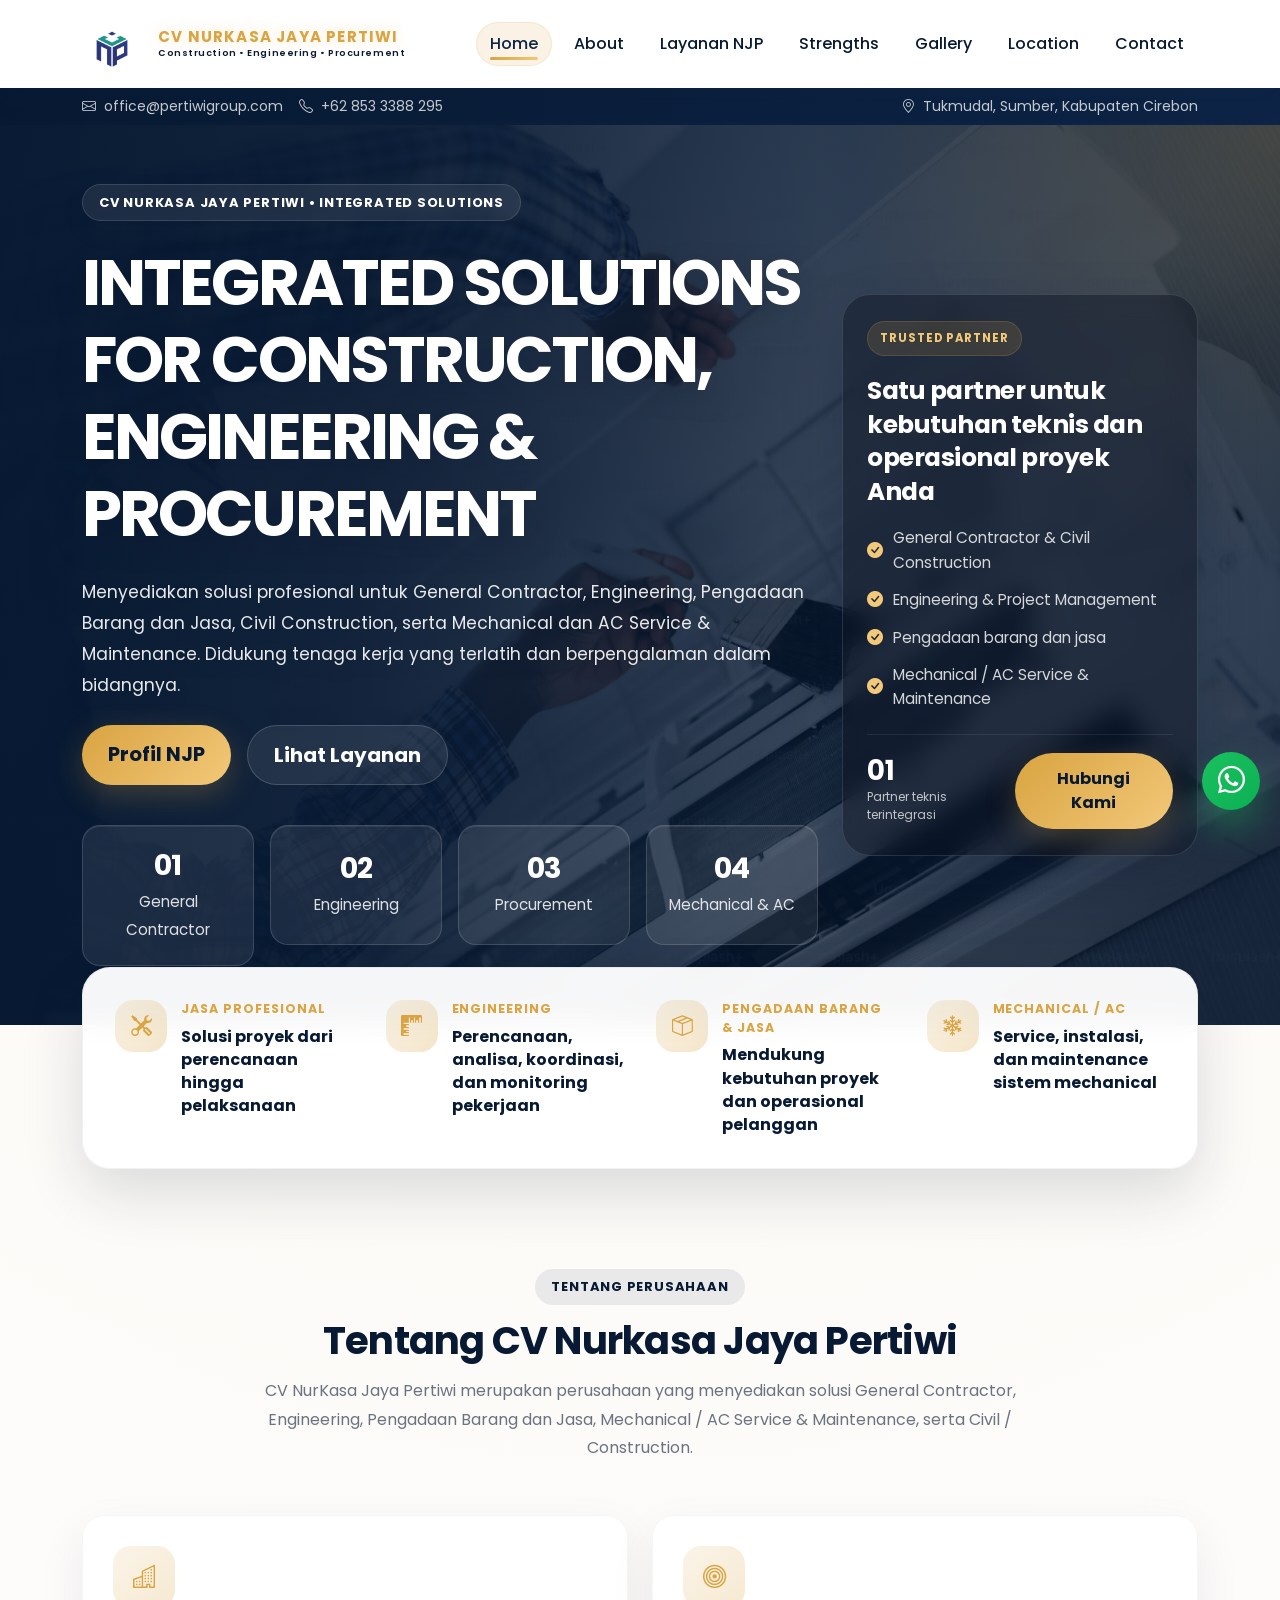
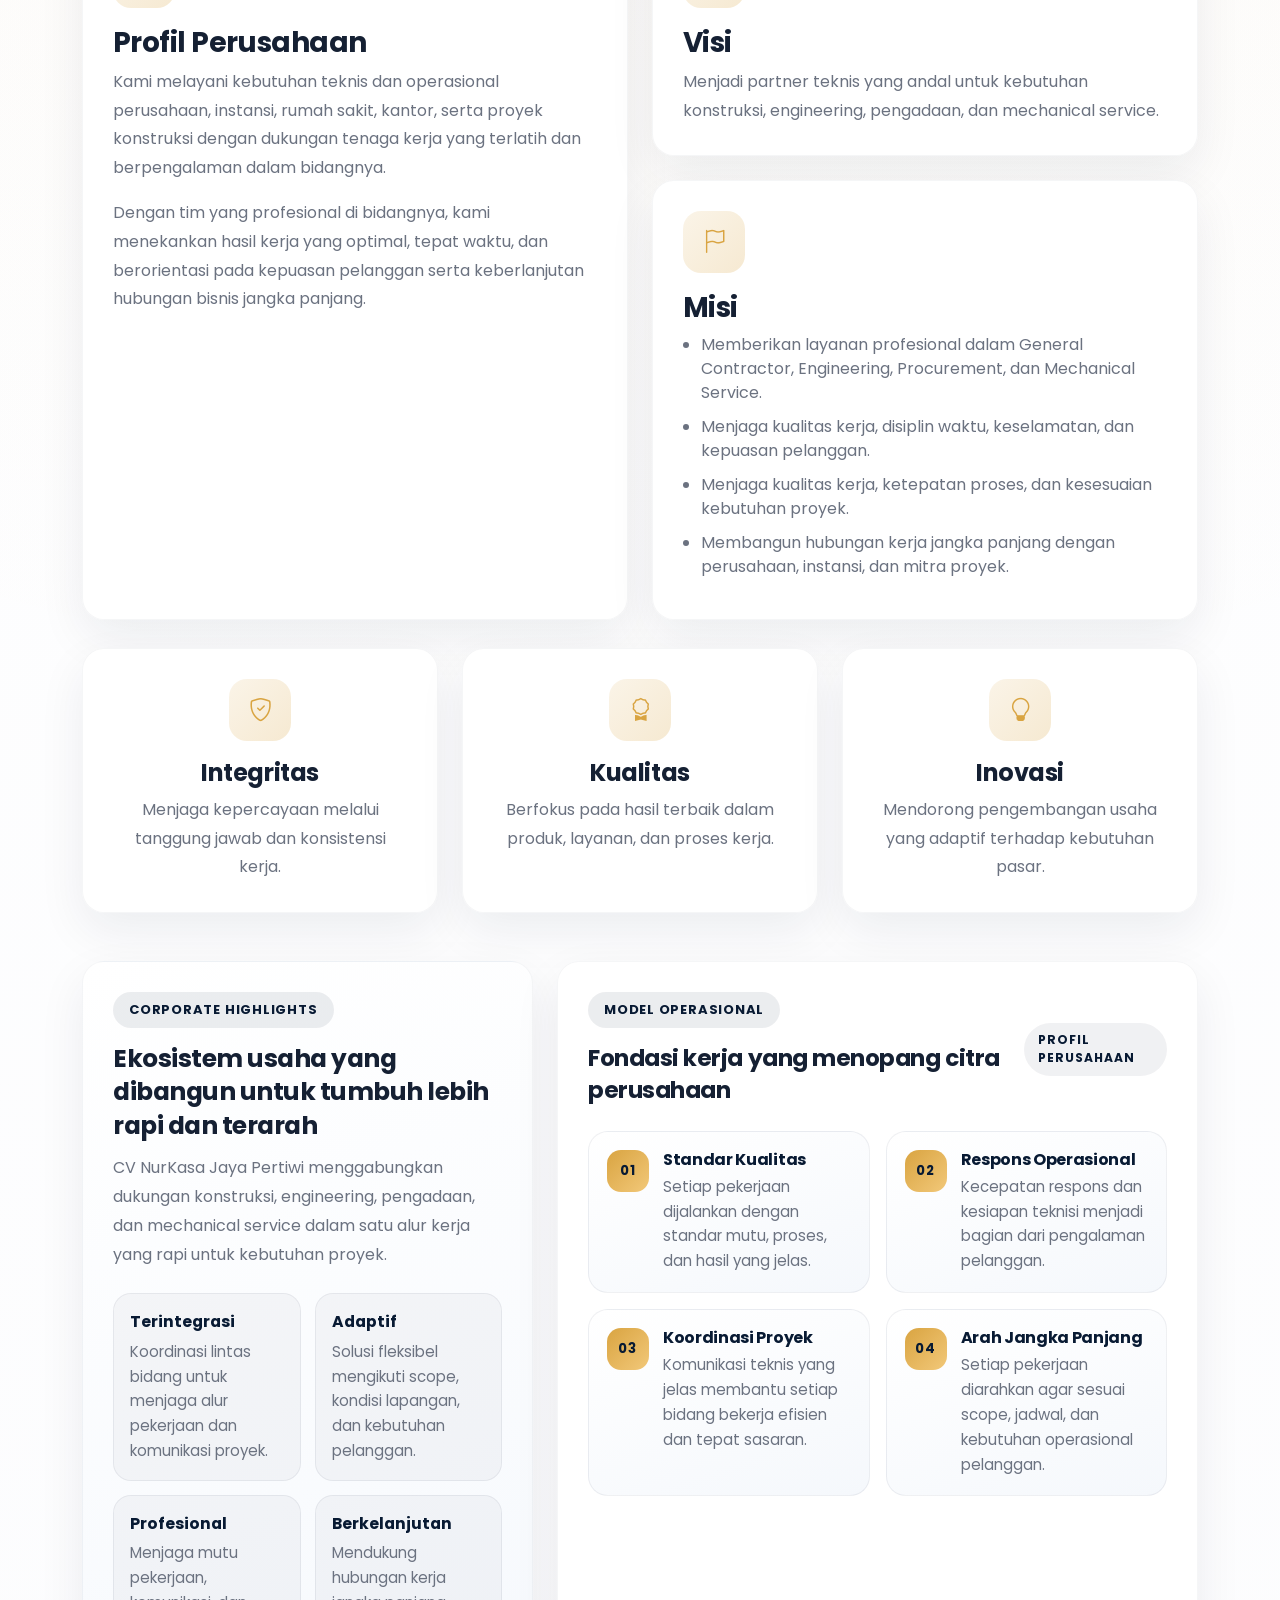
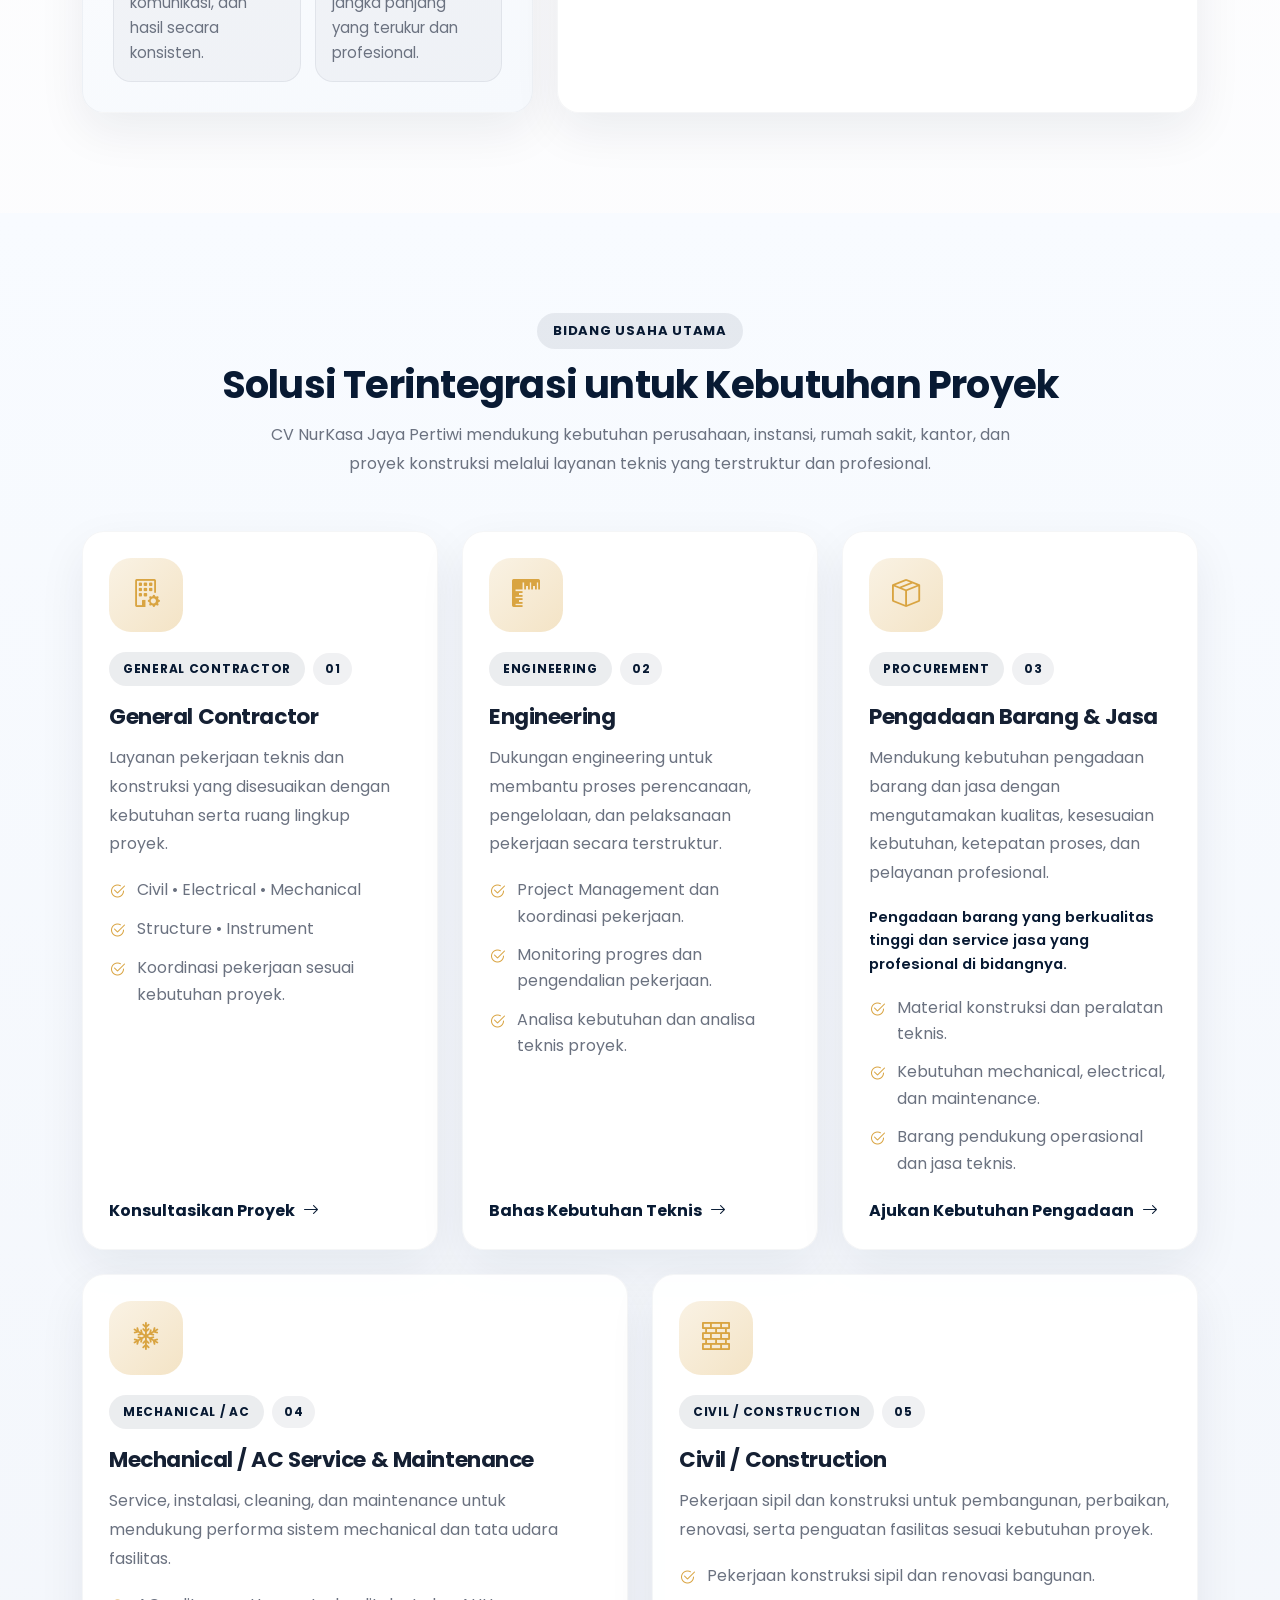
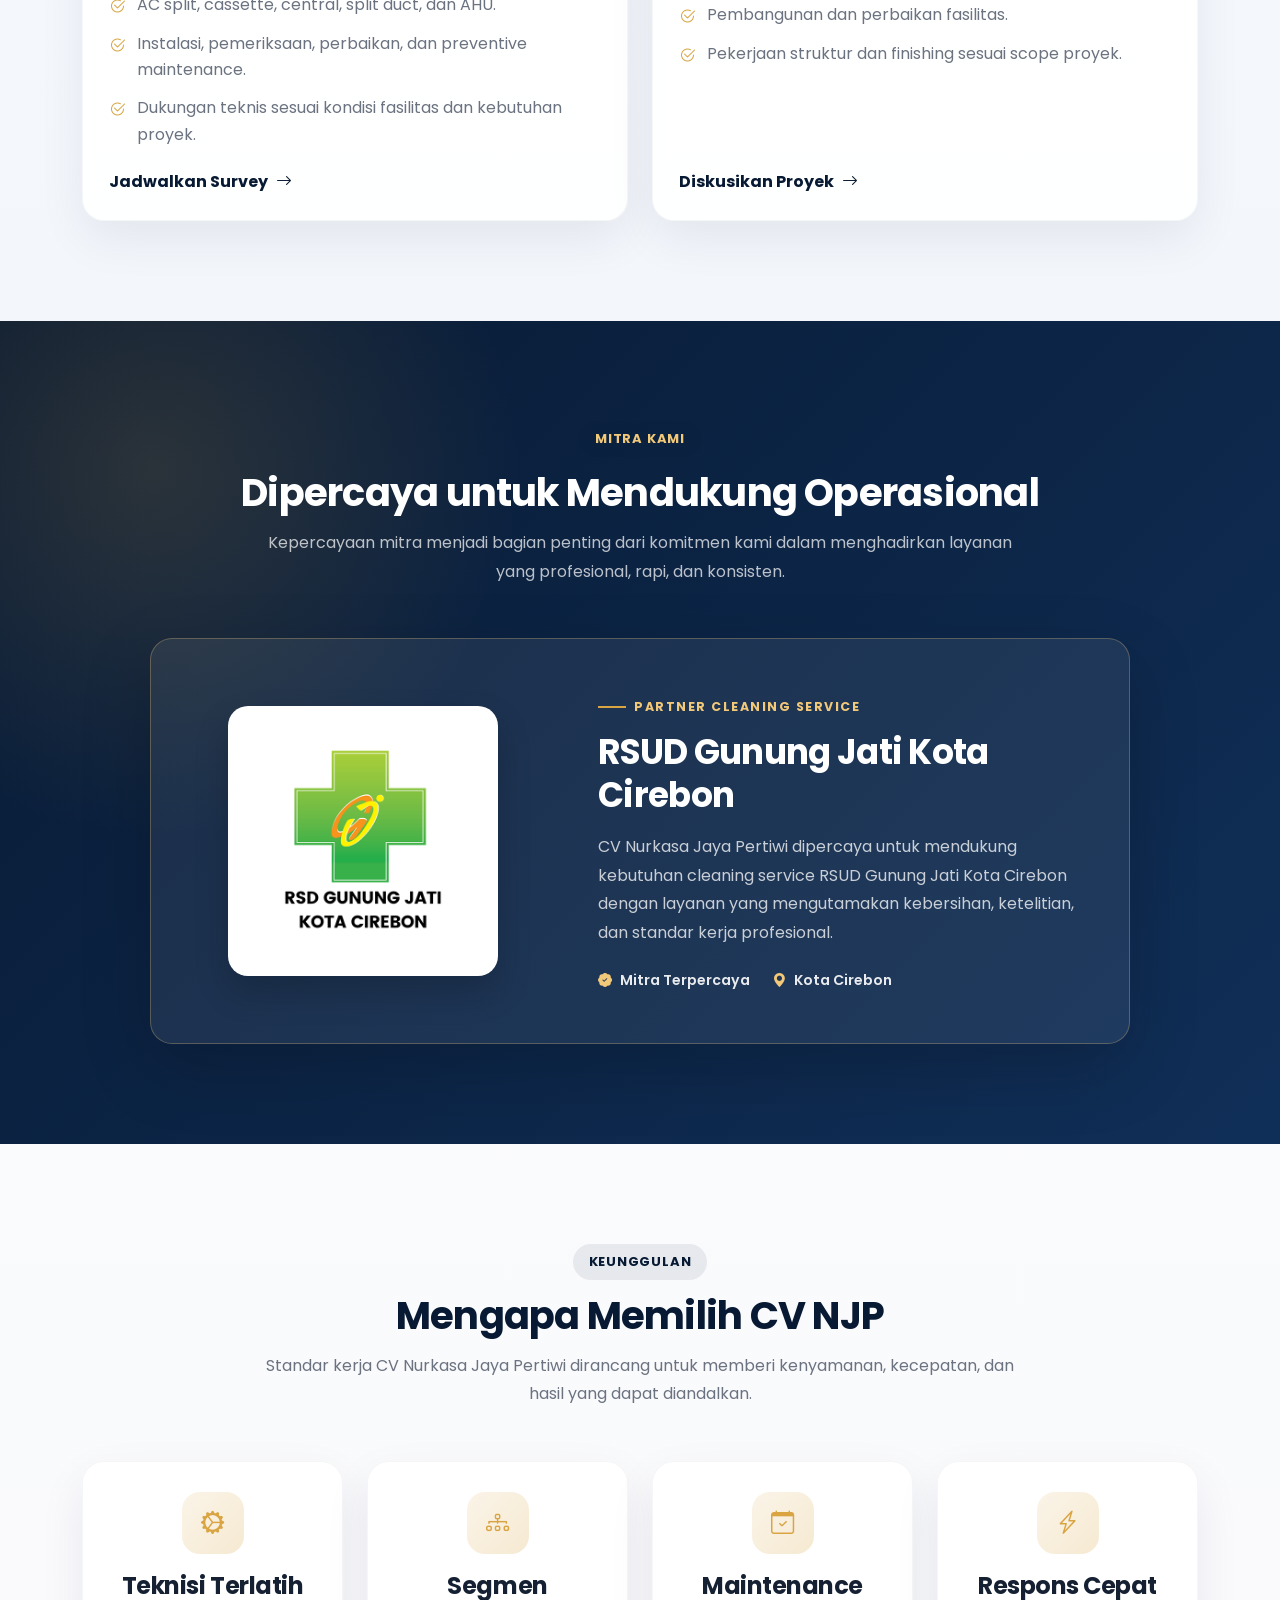
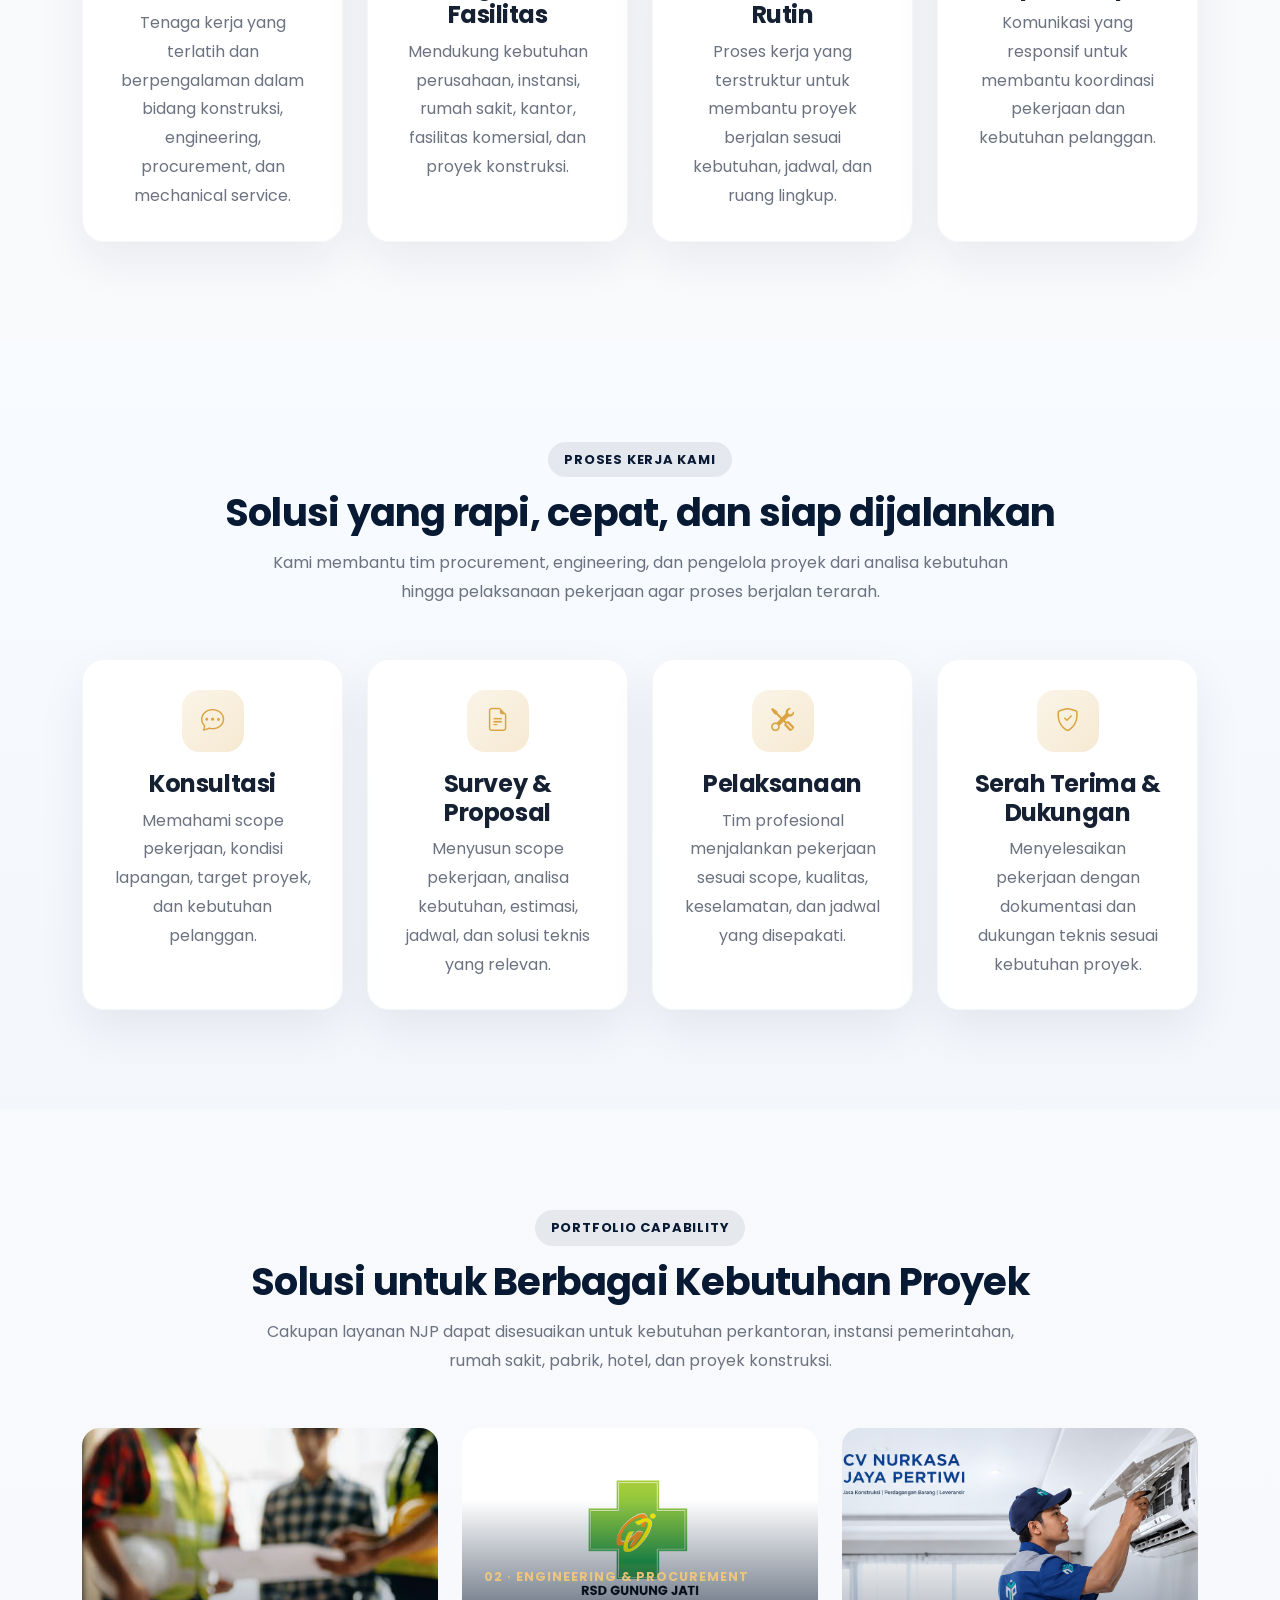
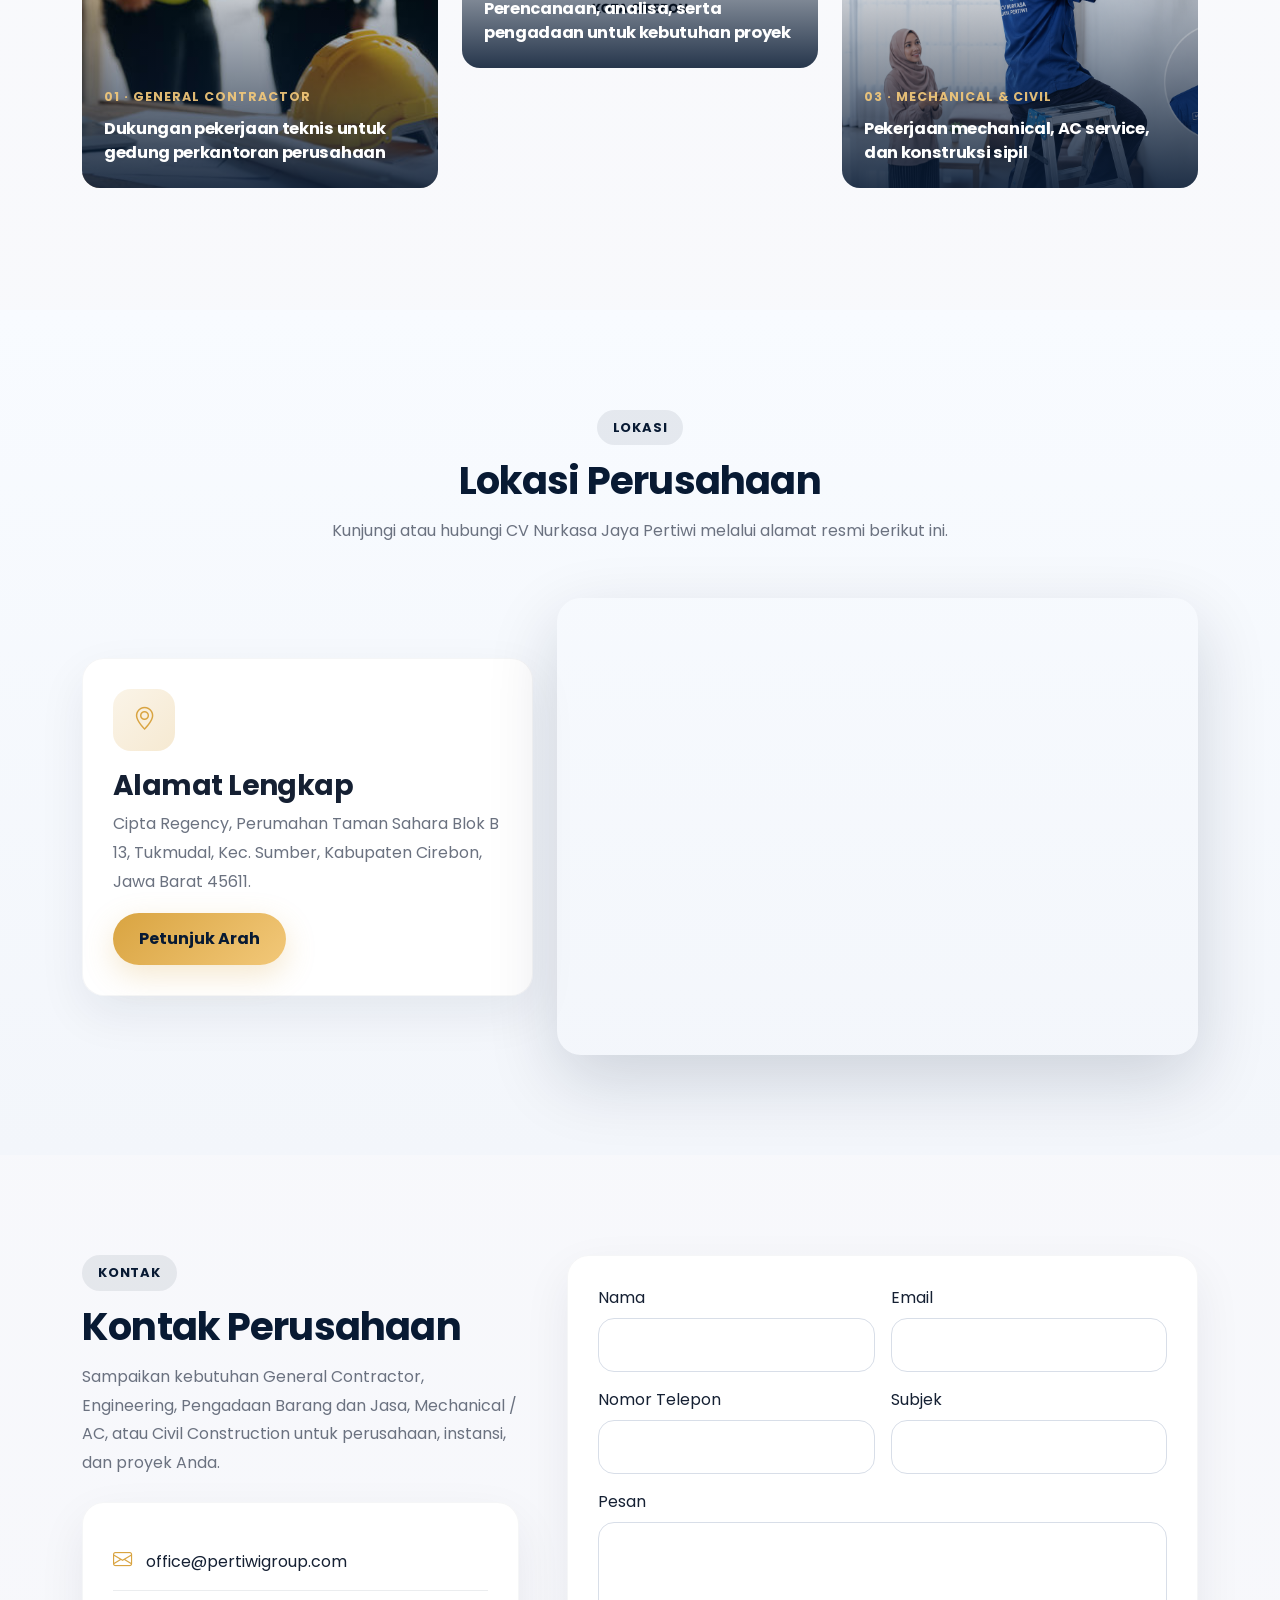
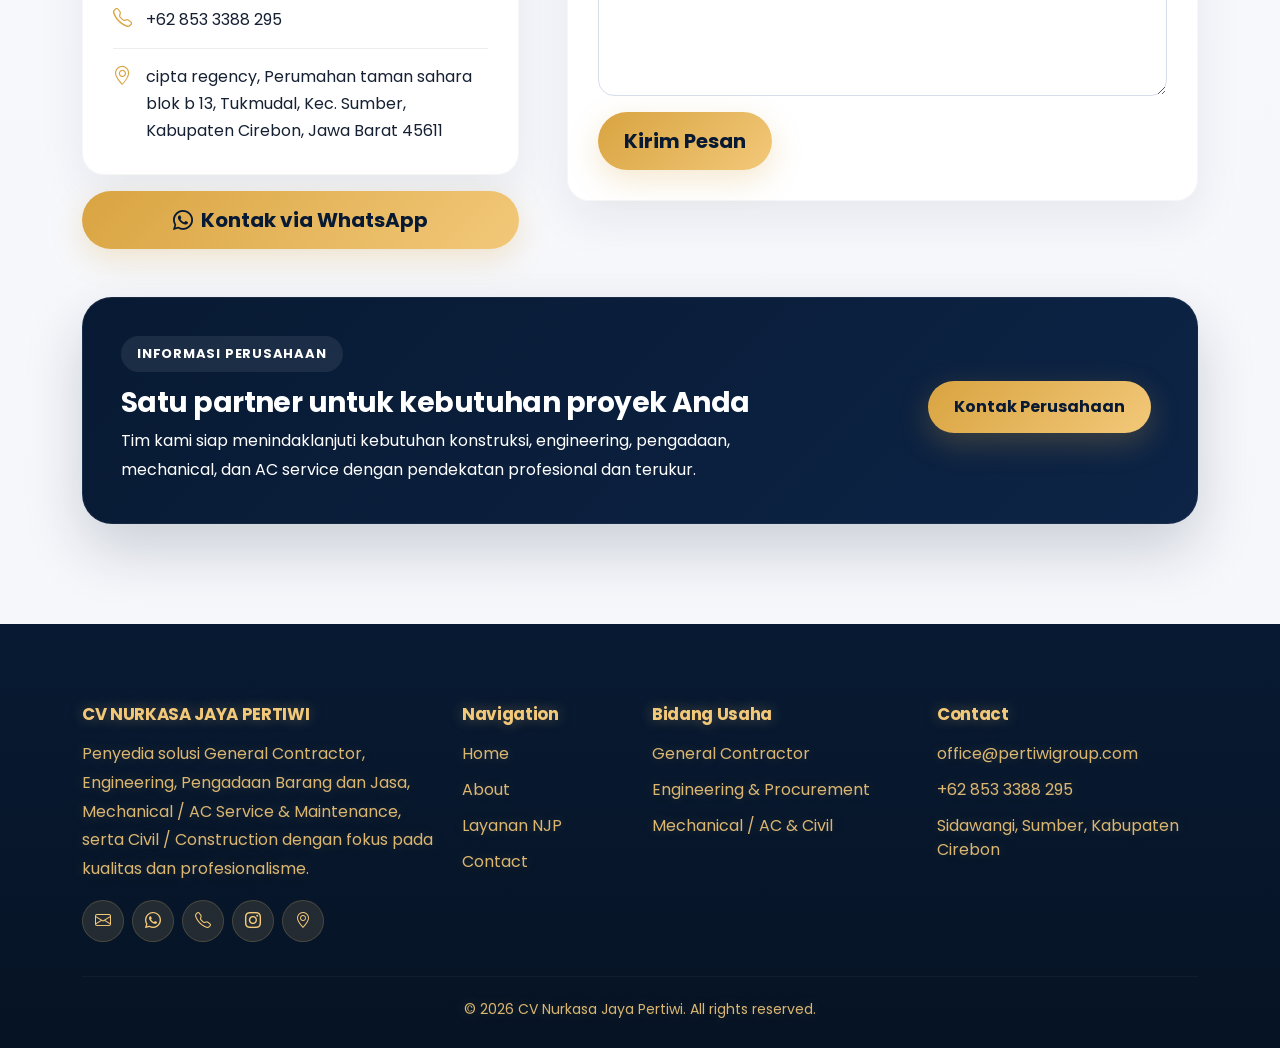
==== commit a1146d07: "update penambahan bidang jasa sipil dan kontruksi" ====
--- a/index.html
+++ b/index.html
@@ -3,10 +3,12 @@
   <head>
     <meta charset="UTF-8" />
     <meta name="viewport" content="width=device-width, initial-scale=1.0" />
-    <title>Jasa Service AC Gedung Cirebon | CV Nurkasa Jaya Pertiwi</title>
+    <title>
+      General Contractor, Engineering &amp; Pengadaan | CV Nurkasa Jaya Pertiwi
+    </title>
     <meta
       name="description"
-      content="Jasa service AC gedung, instalasi HVAC, cleaning, dan maintenance untuk perusahaan, pemerintahan, pabrik, hotel, dan rumah sakit di Cirebon."
+      content="CV NurKasa Jaya Pertiwi menyediakan General Contractor, Engineering, Pengadaan Barang dan Jasa, Civil Construction, serta Mechanical AC Service &amp; Maintenance untuk perusahaan dan instansi di Cirebon."
     />
     <meta name="author" content="CV Nurkasa Jaya Pertiwi" />
     <meta name="robots" content="index,follow,max-image-preview:large" />
@@ -16,27 +18,27 @@
     <meta property="og:type" content="website" />
     <meta
       property="og:title"
-      content="Jasa Service AC Gedung Cirebon | CV Nurkasa Jaya Pertiwi"
+      content="General Contractor, Engineering &amp; Pengadaan | CV Nurkasa Jaya Pertiwi"
     />
     <meta
       property="og:description"
-      content="Partner tata udara untuk service AC, instalasi HVAC, cleaning, dan kontrak maintenance gedung perkantoran, pemerintahan, pabrik, hotel, rumah sakit, dan fasilitas komersial."
+      content="Solusi profesional untuk konstruksi, engineering, pengadaan barang dan jasa, serta AC service &amp; maintenance bagi perusahaan, instansi, rumah sakit, kantor, dan proyek."
     />
     <meta name="twitter:card" content="summary" />
     <meta
       name="twitter:title"
-      content="Jasa Service AC Gedung Cirebon | CV Nurkasa Jaya Pertiwi"
+      content="General Contractor, Engineering &amp; Pengadaan | CV Nurkasa Jaya Pertiwi"
     />
     <meta
       name="twitter:description"
-      content="Layanan service AC dan maintenance HVAC profesional untuk gedung, pabrik, hotel, rumah sakit, apartemen, dan fasilitas bisnis dengan respons cepat."
+      content="General Contractor, Engineering, Procurement, Civil Construction, serta Mechanical dan AC Service &amp; Maintenance dengan tenaga terlatih dan berpengalaman."
     />
     <script type="application/ld+json">
       {
         "@context": "https://schema.org",
-        "@type": "HVACBusiness",
+        "@type": ["GeneralContractor", "LocalBusiness"],
         "name": "CV Nurkasa Jaya Pertiwi",
-        "description": "Penyedia jasa service AC, instalasi HVAC, cleaning, dan maintenance tata udara untuk gedung dan fasilitas komersial.",
+        "description": "Penyedia solusi General Contractor, Engineering, Pengadaan Barang dan Jasa, Civil Construction, serta Mechanical dan AC Service & Maintenance.",
         "email": "office@pertiwigroup.com",
         "telephone": "+628533388295",
         "priceRange": "$$",
@@ -49,11 +51,11 @@
           "Jawa Barat"
         ],
         "knowsAbout": [
-          "Service AC gedung",
-          "Maintenance HVAC",
-          "Instalasi AC cassette",
-          "Instalasi AC central",
-          "Cleaning service fasilitas"
+          "General Contractor",
+          "Engineering Project Management",
+          "Pengadaan Barang dan Jasa",
+          "Civil Construction",
+          "Mechanical dan AC Service Maintenance"
         ],
         "hasOfferCatalog": {
           "@type": "OfferCatalog",
@@ -63,21 +65,21 @@
               "@type": "Offer",
               "itemOffered": {
                 "@type": "Service",
-                "name": "Service dan Cleaning AC Gedung"
+                "name": "General Contractor Civil Electrical Mechanical Structure Instrument"
               }
             },
             {
               "@type": "Offer",
               "itemOffered": {
                 "@type": "Service",
-                "name": "Instalasi dan Perbaikan HVAC"
+                "name": "Engineering Project Management dan Analisa"
               }
             },
             {
               "@type": "Offer",
               "itemOffered": {
                 "@type": "Service",
-                "name": "Kontrak Maintenance AC dan HVAC"
+                "name": "Pengadaan Barang dan Jasa"
               }
             }
           ]
@@ -169,7 +171,7 @@
           <span class="navbar-brand-text">
             <span class="navbar-brand-title">CV NURKASA JAYA PERTIWI</span>
             <span class="navbar-brand-subtitle"
-              >Service &amp; Maintenance AC</span
+              >Construction • Engineering • Procurement</span
             >
           </span>
         </a>
@@ -218,20 +220,21 @@
         <div class="row align-items-center min-vh-100 py-5">
           <div class="col-lg-8">
             <span class="hero-pill animate__animated animate__fadeInDown"
-              >CV NURKASA JAYA PERTIWI • Jasa Profesional</span
+              >CV NURKASA JAYA PERTIWI • Integrated Solutions</span
             >
             <h1
               class="display-3 fw-black mt-4 animate__animated animate__fadeInUp"
             >
-              JASA SERVICE AC &amp; MAINTENANCE HVAC GEDUNG
+              INTEGRATED SOLUTIONS FOR CONSTRUCTION, ENGINEERING &amp;
+              PROCUREMENT
             </h1>
             <p
               class="hero-text mt-4 animate__animated animate__fadeInUp animate__delay-1s"
             >
-              Partner tata udara untuk gedung dan fasilitas bernilai tinggi.
-              Kami menangani service AC, instalasi HVAC, cleaning, dan kontrak
-              maintenance untuk perkantoran perusahaan, instansi pemerintah,
-              pabrik, hotel, rumah sakit, apartemen, dan area komersial.
+              Menyediakan solusi profesional untuk General Contractor,
+              Engineering, Pengadaan Barang dan Jasa, Civil Construction, serta
+              Mechanical dan AC Service &amp; Maintenance. Didukung tenaga kerja
+              yang terlatih dan berpengalaman dalam bidangnya.
             </p>
             <div
               class="d-flex flex-wrap gap-3 mt-4 animate__animated animate__fadeInUp animate__delay-1s"
@@ -245,26 +248,26 @@
             >
               <div class="col-6 col-md-3">
                 <div class="glass-card text-center">
-                  <h3>AC</h3>
-                  <p>Service AC Gedung</p>
+                  <h3>01</h3>
+                  <p>General Contractor</p>
                 </div>
               </div>
               <div class="col-6 col-md-3">
                 <div class="glass-card text-center">
-                  <h3>HVAC</h3>
-                  <p>Instalasi HVAC</p>
+                  <h3>02</h3>
+                  <p>Engineering</p>
                 </div>
               </div>
               <div class="col-6 col-md-3">
                 <div class="glass-card text-center">
-                  <h3>24/7</h3>
-                  <p>Kontrak Maintenance</p>
+                  <h3>03</h3>
+                  <p>Procurement</p>
                 </div>
               </div>
               <div class="col-6 col-md-3">
                 <div class="glass-card text-center">
-                  <h3>100%</h3>
-                  <p>Standar B2B</p>
+                  <h3>04</h3>
+                  <p>Mechanical &amp; AC</p>
                 </div>
               </div>
             </div>
@@ -274,31 +277,30 @@
             <div class="hero-panel animate__animated animate__fadeInRight">
               <span class="hero-panel-badge">Trusted Partner</span>
               <h3>
-                Partner tata udara yang siap mendukung operasional fasilitas
-                Anda
+                Satu partner untuk kebutuhan teknis dan operasional proyek Anda
               </h3>
               <ul class="hero-panel-list">
                 <li>
-                  <i class="bi bi-check-circle-fill"></i> Service AC gedung
-                  &amp; instalasi HVAC
-                </li>
-                <li>
-                  <i class="bi bi-check-circle-fill"></i> Kontrak maintenance
-                  untuk fasilitas
-                </li>
-                <li>
-                  <i class="bi bi-check-circle-fill"></i> Cleaning AC dan
-                  preventive maintenance
-                </li>
-                <li>
-                  <i class="bi bi-check-circle-fill"></i> Dukungan teknis untuk
-                  proyek bernilai tinggi
+                  <i class="bi bi-check-circle-fill"></i> General Contractor
+                  &amp; Civil Construction
+                </li>
+                <li>
+                  <i class="bi bi-check-circle-fill"></i> Engineering &amp;
+                  Project Management
+                </li>
+                <li>
+                  <i class="bi bi-check-circle-fill"></i> Pengadaan barang dan
+                  jasa
+                </li>
+                <li>
+                  <i class="bi bi-check-circle-fill"></i> Mechanical / AC
+                  Service &amp; Maintenance
                 </li>
               </ul>
               <div class="hero-panel-footer">
                 <div>
-                  <strong>24/7</strong>
-                  <span>Siap mendukung operasional</span>
+                  <strong>01</strong>
+                  <span>Partner teknis terintegrasi</span>
                 </div>
                 <a href="#contact" class="btn btn-gold">Hubungi Kami</a>
               </div>
@@ -321,44 +323,41 @@
             <div>
               <span class="trust-strip-label">Jasa Profesional</span>
               <span class="trust-strip-text"
-                >Service AC gedung, instalasi HVAC, dan maintenance
-                terjadwal</span
+                >Solusi proyek dari perencanaan hingga pelaksanaan</span
               >
             </div>
           </div>
           <div class="trust-strip-item">
             <div class="trust-strip-icon">
-              <i class="bi bi-diagram-3"></i>
+              <i class="bi bi-rulers"></i>
             </div>
             <div>
-              <span class="trust-strip-label">Service AC</span>
+              <span class="trust-strip-label">Engineering</span>
               <span class="trust-strip-text"
-                >Penanganan AC split, cassette, central, split duct, dan
-                AHU</span
+                >Perencanaan, analisa, koordinasi, dan monitoring
+                pekerjaan</span
               >
             </div>
           </div>
           <div class="trust-strip-item">
             <div class="trust-strip-icon">
-              <i class="bi bi-building"></i>
+              <i class="bi bi-box-seam"></i>
             </div>
             <div>
-              <span class="trust-strip-label">Instansi &amp; Swasta</span>
+              <span class="trust-strip-label">Pengadaan Barang &amp; Jasa</span>
               <span class="trust-strip-text"
-                >Perkantoran perusahaan, instansi pemerintah, pabrik, dan
-                hotel</span
+                >Mendukung kebutuhan proyek dan operasional pelanggan</span
               >
             </div>
           </div>
           <div class="trust-strip-item">
             <div class="trust-strip-icon">
-              <i class="bi bi-bag-heart"></i>
+              <i class="bi bi-snow2"></i>
             </div>
             <div>
-              <span class="trust-strip-label">Cleaning &amp; Maintenance</span>
+              <span class="trust-strip-label">Mechanical / AC</span>
               <span class="trust-strip-text"
-                >Rumah sakit, apartemen, gedung komersial, dan fasilitas
-                publik</span
+                >Service, instalasi, dan maintenance sistem mechanical</span
               >
             </div>
           </div>
@@ -372,9 +371,10 @@
           <span class="section-kicker">Tentang Perusahaan</span>
           <h2>Tentang CV Nurkasa Jaya Pertiwi</h2>
           <p>
-            CV Nurkasa Jaya Pertiwi adalah partner service AC dan maintenance
-            HVAC untuk perusahaan, instansi pemerintahan, pabrik, hotel, rumah
-            sakit, apartemen, dan fasilitas komersial.
+            CV NurKasa Jaya Pertiwi merupakan perusahaan yang menyediakan solusi
+            General Contractor, Engineering, Pengadaan Barang dan Jasa,
+            Mechanical / AC Service &amp; Maintenance, serta Civil /
+            Construction.
           </p>
         </div>
 
@@ -384,9 +384,10 @@
               <div class="icon-badge"><i class="bi bi-buildings"></i></div>
               <h3>Profil Perusahaan</h3>
               <p>
-                CV Nurkasa Jaya Pertiwi bergerak khusus dalam jasa pendingin
-                udara (AC), service AC gedung, instalasi HVAC, cleaning,
-                preventive maintenance, dan kontrak perawatan rutin.
+                Kami melayani kebutuhan teknis dan operasional perusahaan,
+                instansi, rumah sakit, kantor, serta proyek konstruksi dengan
+                dukungan tenaga kerja yang terlatih dan berpengalaman dalam
+                bidangnya.
               </p>
               <p class="mb-0">
                 Dengan tim yang profesional di bidangnya, kami menekankan hasil
@@ -402,9 +403,8 @@
                   <div class="icon-badge"><i class="bi bi-bullseye"></i></div>
                   <h3>Visi</h3>
                   <p class="mb-0">
-                    Menjadi partner tata udara yang andal untuk menjaga
-                    kenyamanan, efisiensi, dan kesinambungan operasional
-                    fasilitas profesional.
+                    Menjadi partner teknis yang andal untuk kebutuhan
+                    konstruksi, engineering, pengadaan, dan mechanical service.
                   </p>
                 </div>
               </div>
@@ -414,20 +414,20 @@
                   <h3>Misi</h3>
                   <ul class="styled-list mb-0">
                     <li>
-                      Memberikan layanan profesional di bidang service,
-                      instalasi, cleaning, dan maintenance AC.
+                      Memberikan layanan profesional dalam General Contractor,
+                      Engineering, Procurement, dan Mechanical Service.
                     </li>
                     <li>
                       Menjaga kualitas kerja, disiplin waktu, keselamatan, dan
                       kepuasan pelanggan.
                     </li>
                     <li>
-                      Mendukung target efisiensi energi dan keberlangsungan
-                      operasional fasilitas.
+                      Menjaga kualitas kerja, ketepatan proses, dan kesesuaian
+                      kebutuhan proyek.
                     </li>
                     <li>
-                      Membangun hubungan jangka panjang dengan perusahaan,
-                      instansi, dan pengelola gedung.
+                      Membangun hubungan kerja jangka panjang dengan perusahaan,
+                      instansi, dan mitra proyek.
                     </li>
                   </ul>
                 </div>
@@ -482,23 +482,23 @@
                 terarah
               </h3>
               <p>
-                CV Nurkasa Jaya Pertiwi membangun layanan tata udara yang rapi,
-                responsif, dan mudah diandalkan untuk kebutuhan operasional
-                jangka panjang.
+                CV NurKasa Jaya Pertiwi menggabungkan dukungan konstruksi,
+                engineering, pengadaan, dan mechanical service dalam satu alur
+                kerja yang rapi untuk kebutuhan proyek.
               </p>
               <div class="corporate-metrics">
                 <div class="corporate-metric">
                   <strong>Terintegrasi</strong>
                   <span
-                    >Koordinasi teknis yang rapi untuk menjaga kualitas
-                    layanan.</span
+                    >Koordinasi lintas bidang untuk menjaga alur pekerjaan dan
+                    komunikasi proyek.</span
                   >
                 </div>
                 <div class="corporate-metric">
                   <strong>Adaptif</strong>
                   <span
-                    >Solusi fleksibel mengikuti kondisi ruang dan kebutuhan
-                    pelanggan.</span
+                    >Solusi fleksibel mengikuti scope, kondisi lapangan, dan
+                    kebutuhan pelanggan.</span
                   >
                 </div>
                 <div class="corporate-metric">
@@ -511,8 +511,8 @@
                 <div class="corporate-metric">
                   <strong>Berkelanjutan</strong>
                   <span
-                    >Fokus pada perawatan jangka panjang yang terjadwal dan
-                    terukur.</span
+                    >Mendukung hubungan kerja jangka panjang yang terukur dan
+                    profesional.</span
                   >
                 </div>
               </div>
@@ -555,10 +555,10 @@
                 <div class="operating-point">
                   <div class="operating-point-number">03</div>
                   <div class="operating-point-content">
-                    <h4>Sinergi Antar Unit</h4>
+                    <h4>Koordinasi Proyek</h4>
                     <p>
-                      Komunikasi teknis yang jelas membantu pekerjaan berjalan
-                      efisien dan tepat sasaran.
+                      Komunikasi teknis yang jelas membantu setiap bidang
+                      bekerja efisien dan tepat sasaran.
                     </p>
                   </div>
                 </div>
@@ -567,8 +567,8 @@
                   <div class="operating-point-content">
                     <h4>Arah Jangka Panjang</h4>
                     <p>
-                      Setiap perawatan diarahkan agar unit tetap stabil, awet,
-                      dan hemat energi.
+                      Setiap pekerjaan diarahkan agar sesuai scope, jadwal, dan
+                      kebutuhan operasional pelanggan.
                     </p>
                   </div>
                 </div>
@@ -582,122 +582,191 @@
     <section class="section-pad section-soft" id="business">
       <div class="container">
         <div class="section-heading text-center">
-          <span class="section-kicker">Layanan NJP</span>
-          <h2>Service &amp; Maintenance AC</h2>
+          <span class="section-kicker">Bidang Usaha Utama</span>
+          <h2>Solusi Terintegrasi untuk Kebutuhan Proyek</h2>
           <p>
-            CV Nurkasa Jaya Pertiwi membantu menjaga kenyamanan, kebersihan, dan
-            performa tata udara pada gedung serta fasilitas dengan kebutuhan
-            operasional yang kritis.
+            CV NurKasa Jaya Pertiwi mendukung kebutuhan perusahaan, instansi,
+            rumah sakit, kantor, dan proyek konstruksi melalui layanan teknis
+            yang terstruktur dan profesional.
           </p>
         </div>
 
         <div class="row g-4 business-grid">
           <div class="col-lg-4">
             <article class="premium-card business-card h-100">
-              <div class="image-frame contain-frame business-logo-frame">
-                <img
-                  src="img/produk/satu.png"
-                  alt="Logo CV Nurkasa Jaya Pertiwi"
-                />
+              <div class="service-icon-large">
+                <i class="bi bi-building-gear"></i>
               </div>
               <div class="d-flex flex-wrap align-items-center gap-2 mb-3">
-                <span class="category-chip mb-0">Service AC</span>
+                <span class="category-chip mb-0">General Contractor</span>
                 <span class="business-unit-code">01</span>
               </div>
-              <h3>Ruang Lingkup Service</h3>
+              <h3>General Contractor</h3>
               <p class="business-summary">
-                Pembersihan dan pemeriksaan menyeluruh untuk menjaga AC tetap
-                dingin, bersih, hemat energi, dan siap digunakan.
+                Layanan pekerjaan teknis dan konstruksi yang disesuaikan dengan
+                kebutuhan serta ruang lingkup proyek.
               </p>
               <ul class="business-points">
                 <li>
-                  <i class="bi bi-check2-circle"></i>
-                  <span>Cuci condenser, filter, evaporator, dan cover AC.</span>
-                </li>
-                <li>
-                  <i class="bi bi-check2-circle"></i>
-                  <span>Pengecekan kelistrikan dan fungsi unit.</span>
-                </li>
-                <li>
-                  <i class="bi bi-check2-circle"></i>
-                  <span>Pengujian setelah pencucian AC.</span>
+                  <i class="bi bi-check2-circle"></i
+                  ><span>Civil • Electrical • Mechanical</span>
+                </li>
+                <li>
+                  <i class="bi bi-check2-circle"></i
+                  ><span>Structure • Instrument</span>
+                </li>
+                <li>
+                  <i class="bi bi-check2-circle"></i
+                  ><span>Koordinasi pekerjaan sesuai kebutuhan proyek.</span>
                 </li>
               </ul>
               <a href="#contact" class="link-arrow"
-                >Konsultasikan Kebutuhan <i class="bi bi-arrow-right"></i
+                >Konsultasikan Proyek <i class="bi bi-arrow-right"></i
               ></a>
             </article>
           </div>
           <div class="col-lg-4">
             <article class="premium-card business-card h-100">
-              <div class="image-frame contain-frame business-logo-frame">
-                <img
-                  src="img/logo/hero.jpg"
-                  alt="Layanan instalasi AC CV Nurkasa Jaya Pertiwi"
-                />
-              </div>
+              <div class="service-icon-large"><i class="bi bi-rulers"></i></div>
               <div class="d-flex flex-wrap align-items-center gap-2 mb-3">
-                <span class="category-chip mb-0">Air Conditioner</span>
+                <span class="category-chip mb-0">Engineering</span>
                 <span class="business-unit-code">02</span>
               </div>
-              <h3>Instalasi &amp; Perbaikan</h3>
+              <h3>Engineering</h3>
               <p class="business-summary">
-                Penanganan kebutuhan unit AC dari instalasi baru, bongkar
-                pasang, hingga perbaikan untuk berbagai tipe ruangan.
+                Dukungan engineering untuk membantu proses perencanaan,
+                pengelolaan, dan pelaksanaan pekerjaan secara terstruktur.
               </p>
               <ul class="business-points">
                 <li>
-                  <i class="bi bi-check2-circle"></i>
-                  <span>AC split wall, cassette, central, dan split duct.</span>
-                </li>
-                <li>
-                  <i class="bi bi-check2-circle"></i>
-                  <span>Instalasi, bongkar pasang, dan relokasi unit.</span>
-                </li>
-                <li>
-                  <i class="bi bi-check2-circle"></i>
-                  <span>Solusi teknis sesuai kondisi ruang dan kebutuhan.</span>
+                  <i class="bi bi-check2-circle"></i
+                  ><span>Project Management dan koordinasi pekerjaan.</span>
+                </li>
+                <li>
+                  <i class="bi bi-check2-circle"></i
+                  ><span>Monitoring progres dan pengendalian pekerjaan.</span>
+                </li>
+                <li>
+                  <i class="bi bi-check2-circle"></i
+                  ><span>Analisa kebutuhan dan analisa teknis proyek.</span>
                 </li>
               </ul>
               <a href="#contact" class="link-arrow"
-                >Minta Survey <i class="bi bi-arrow-right"></i
+                >Bahas Kebutuhan Teknis <i class="bi bi-arrow-right"></i
               ></a>
             </article>
           </div>
           <div class="col-lg-4">
             <article class="premium-card business-card h-100">
-              <div class="image-frame contain-frame business-logo-frame">
-                <img
-                  src="img/logo/AC-Cassette.jpg"
-                  alt="Maintenance AC CV Nurkasa Jaya Pertiwi"
-                />
+              <div class="service-icon-large">
+                <i class="bi bi-box-seam"></i>
               </div>
               <div class="d-flex flex-wrap align-items-center gap-2 mb-3">
-                <span class="category-chip mb-0">Maintenance</span>
+                <span class="category-chip mb-0">Procurement</span>
                 <span class="business-unit-code">03</span>
               </div>
-              <h3>Kontrak Perawatan</h3>
+              <h3>Pengadaan Barang &amp; Jasa</h3>
               <p class="business-summary">
-                Program perawatan khusus untuk gedung perusahaan, pemerintahan,
-                pabrik, hotel, dan fasilitas publik agar sistem tata udara
-                bekerja stabil setiap hari.
+                Mendukung kebutuhan pengadaan barang dan jasa dengan
+                mengutamakan kualitas, kesesuaian kebutuhan, ketepatan proses,
+                dan pelayanan profesional.
+              </p>
+              <p class="service-positioning">
+                Pengadaan barang yang berkualitas tinggi dan service jasa yang
+                profesional di bidangnya.
               </p>
               <ul class="business-points">
                 <li>
-                  <i class="bi bi-check2-circle"></i>
-                  <span>Jadwal maintenance outdoor dan indoor.</span>
-                </li>
-                <li>
-                  <i class="bi bi-check2-circle"></i>
-                  <span>Pemeriksaan performa dan efisiensi unit.</span>
-                </li>
-                <li>
-                  <i class="bi bi-check2-circle"></i>
-                  <span>Garansi pekerjaan dan laporan perawatan.</span>
+                  <i class="bi bi-check2-circle"></i
+                  ><span>Material konstruksi dan peralatan teknis.</span>
+                </li>
+                <li>
+                  <i class="bi bi-check2-circle"></i
+                  ><span
+                    >Kebutuhan mechanical, electrical, dan maintenance.</span
+                  >
+                </li>
+                <li>
+                  <i class="bi bi-check2-circle"></i
+                  ><span>Barang pendukung operasional dan jasa teknis.</span>
                 </li>
               </ul>
               <a href="#contact" class="link-arrow"
-                >Jadwalkan Maintenance <i class="bi bi-arrow-right"></i
+                >Ajukan Kebutuhan Pengadaan <i class="bi bi-arrow-right"></i
+              ></a>
+            </article>
+          </div>
+          <div class="col-lg-6">
+            <article class="premium-card business-card h-100">
+              <div class="service-icon-large"><i class="bi bi-snow2"></i></div>
+              <div class="d-flex flex-wrap align-items-center gap-2 mb-3">
+                <span class="category-chip mb-0">Mechanical / AC</span>
+                <span class="business-unit-code">04</span>
+              </div>
+              <h3>Mechanical / AC Service &amp; Maintenance</h3>
+              <p class="business-summary">
+                Service, instalasi, cleaning, dan maintenance untuk mendukung
+                performa sistem mechanical dan tata udara fasilitas.
+              </p>
+              <ul class="business-points">
+                <li>
+                  <i class="bi bi-check2-circle"></i
+                  ><span
+                    >AC split, cassette, central, split duct, dan AHU.</span
+                  >
+                </li>
+                <li>
+                  <i class="bi bi-check2-circle"></i
+                  ><span
+                    >Instalasi, pemeriksaan, perbaikan, dan preventive
+                    maintenance.</span
+                  >
+                </li>
+                <li>
+                  <i class="bi bi-check2-circle"></i
+                  ><span
+                    >Dukungan teknis sesuai kondisi fasilitas dan kebutuhan
+                    proyek.</span
+                  >
+                </li>
+              </ul>
+              <a href="#contact" class="link-arrow"
+                >Jadwalkan Survey <i class="bi bi-arrow-right"></i
+              ></a>
+            </article>
+          </div>
+          <div class="col-lg-6">
+            <article class="premium-card business-card h-100">
+              <div class="service-icon-large"><i class="bi bi-bricks"></i></div>
+              <div class="d-flex flex-wrap align-items-center gap-2 mb-3">
+                <span class="category-chip mb-0">Civil / Construction</span>
+                <span class="business-unit-code">05</span>
+              </div>
+              <h3>Civil / Construction</h3>
+              <p class="business-summary">
+                Pekerjaan sipil dan konstruksi untuk pembangunan, perbaikan,
+                renovasi, serta penguatan fasilitas sesuai kebutuhan proyek.
+              </p>
+              <ul class="business-points">
+                <li>
+                  <i class="bi bi-check2-circle"></i
+                  ><span
+                    >Pekerjaan konstruksi sipil dan renovasi bangunan.</span
+                  >
+                </li>
+                <li>
+                  <i class="bi bi-check2-circle"></i
+                  ><span>Pembangunan dan perbaikan fasilitas.</span>
+                </li>
+                <li>
+                  <i class="bi bi-check2-circle"></i
+                  ><span
+                    >Pekerjaan struktur dan finishing sesuai scope proyek.</span
+                  >
+                </li>
+              </ul>
+              <a href="#contact" class="link-arrow"
+                >Diskusikan Proyek <i class="bi bi-arrow-right"></i
               ></a>
             </article>
           </div>
@@ -763,20 +832,20 @@
               </div>
               <h4>Teknisi Terlatih</h4>
               <p class="mb-0">
-                Tim profesional yang memahami pekerjaan AC, maintenance, dan
-                kebutuhan operasional pelanggan.
+                Tenaga kerja yang terlatih dan berpengalaman dalam bidang
+                konstruksi, engineering, procurement, dan mechanical service.
               </p>
             </div>
           </div>
           <div class="col-md-6 col-lg-3">
             <div class="premium-card text-center h-100">
               <div class="icon-badge mx-auto">
-                <i class="bi bi-house-door"></i>
+                <i class="bi bi-diagram-3"></i>
               </div>
               <h4>Segmen Fasilitas</h4>
               <p class="mb-0">
-                Fokus pada perkantoran perusahaan, pemerintahan, pabrik, hotel,
-                rumah sakit, apartemen, dan fasilitas komersial.
+                Mendukung kebutuhan perusahaan, instansi, rumah sakit, kantor,
+                fasilitas komersial, dan proyek konstruksi.
               </p>
             </div>
           </div>
@@ -787,8 +856,8 @@
               </div>
               <h4>Maintenance Rutin</h4>
               <p class="mb-0">
-                Kontrak perawatan yang menjaga performa AC tetap stabil dan
-                efisien sepanjang waktu.
+                Proses kerja yang terstruktur untuk membantu proyek berjalan
+                sesuai kebutuhan, jadwal, dan ruang lingkup.
               </p>
             </div>
           </div>
@@ -799,8 +868,8 @@
               </div>
               <h4>Respons Cepat</h4>
               <p class="mb-0">
-                Koordinasi dan penanganan yang sigap saat pelanggan membutuhkan
-                bantuan teknis.
+                Komunikasi yang responsif untuk membantu koordinasi pekerjaan
+                dan kebutuhan pelanggan.
               </p>
             </div>
           </div>
@@ -814,8 +883,9 @@
           <span class="section-kicker">Proses Kerja Kami</span>
           <h2>Solusi yang rapi, cepat, dan siap dijalankan</h2>
           <p>
-            Kami membantu tim procurement, engineering, dan pengelola fasilitas
-            dari survey hingga maintenance rutin agar operasional tetap lancar.
+            Kami membantu tim procurement, engineering, dan pengelola proyek
+            dari analisa kebutuhan hingga pelaksanaan pekerjaan agar proses
+            berjalan terarah.
           </p>
         </div>
 
@@ -827,8 +897,8 @@
               </div>
               <h4>Konsultasi</h4>
               <p class="mb-0">
-                Memahami kebutuhan gedung, kapasitas unit, target operasional,
-                dan standar layanan pelanggan.
+                Memahami scope pekerjaan, kondisi lapangan, target proyek, dan
+                kebutuhan pelanggan.
               </p>
             </div>
           </div>
@@ -839,8 +909,8 @@
               </div>
               <h4>Survey &amp; Proposal</h4>
               <p class="mb-0">
-                Menyusun scope pekerjaan, estimasi biaya, jadwal, dan solusi
-                teknis yang efektif.
+                Menyusun scope pekerjaan, analisa kebutuhan, estimasi, jadwal,
+                dan solusi teknis yang relevan.
               </p>
             </div>
           </div>
@@ -849,8 +919,8 @@
               <div class="icon-badge mx-auto"><i class="bi bi-tools"></i></div>
               <h4>Pelaksanaan</h4>
               <p class="mb-0">
-                Tim profesional menjalankan instalasi, service, atau cleaning
-                sesuai standar kualitas, keselamatan, dan jadwal.
+                Tim profesional menjalankan pekerjaan sesuai scope, kualitas,
+                keselamatan, dan jadwal yang disepakati.
               </p>
             </div>
           </div>
@@ -859,10 +929,10 @@
               <div class="icon-badge mx-auto">
                 <i class="bi bi-shield-check"></i>
               </div>
-              <h4>Maintenance</h4>
+              <h4>Serah Terima &amp; Dukungan</h4>
               <p class="mb-0">
-                Menjaga performa sistem tetap optimal lewat preventive
-                maintenance dan dukungan teknis berkelanjutan.
+                Menyelesaikan pekerjaan dengan dokumentasi dan dukungan teknis
+                sesuai kebutuhan proyek.
               </p>
             </div>
           </div>
@@ -873,11 +943,12 @@
     <section class="section-pad" id="gallery">
       <div class="container">
         <div class="section-heading text-center">
-          <span class="section-kicker">Portfolio Area</span>
-          <h2>Ruang yang Kami Layani</h2>
+          <span class="section-kicker">Portfolio Capability</span>
+          <h2>Solusi untuk Berbagai Kebutuhan Proyek</h2>
           <p>
-            Portfolio layanan kami mencakup gedung perkantoran, fasilitas
-            pemerintahan, pabrik, hotel, rumah sakit, apartemen, dan area usaha.
+            Cakupan layanan NJP dapat disesuaikan untuk kebutuhan perkantoran,
+            instansi pemerintahan, rumah sakit, pabrik, hotel, dan proyek
+            konstruksi.
           </p>
         </div>
 
@@ -885,14 +956,14 @@
           <div class="col-md-4">
             <div class="image-frame tall gallery-card">
               <img
-                src="img/logo/hero.jpg"
-                alt="Layanan AC untuk gedung perkantoran"
+                src="img/produk/sipil/sipil.jpg"
+                alt="General Contractor untuk gedung perkantoran"
                 loading="lazy"
               />
               <div class="gallery-caption">
-                <span>01 · Office Building</span>
+                <span>01 · General Contractor</span>
                 <h4>
-                  Service dan maintenance AC untuk gedung perkantoran perusahaan
+                  Dukungan pekerjaan teknis untuk gedung perkantoran perusahaan
                 </h4>
               </div>
             </div>
@@ -905,10 +976,9 @@
                 loading="lazy"
               />
               <div class="gallery-caption">
-                <span>02 · Hospital &amp; Apartment</span>
+                <span>02 · Engineering &amp; Procurement</span>
                 <h4>
-                  Cleaning service dan dukungan tata udara untuk hotel, rumah
-                  sakit, dan apartemen
+                  Perencanaan, analisa, serta pengadaan untuk kebutuhan proyek
                 </h4>
               </div>
             </div>
@@ -916,15 +986,13 @@
           <div class="col-md-4">
             <div class="image-frame tall gallery-card">
               <img
-                src="img/produk/satu.png"
-                alt="Layanan maintenance AC untuk fasilitas usaha"
+                src="img/produk/ac/satu.png"
+                alt="Mechanical dan Civil Construction untuk fasilitas usaha"
                 loading="lazy"
               />
               <div class="gallery-caption">
-                <span>03 · Manufaktur &amp; Fasilitas</span>
-                <h4>
-                  Perawatan AC terjadwal untuk pabrik dan fasilitas industri
-                </h4>
+                <span>03 · Mechanical &amp; Civil</span>
+                <h4>Pekerjaan mechanical, AC service, dan konstruksi sipil</h4>
               </div>
             </div>
           </div>
@@ -987,9 +1055,9 @@
               <span class="section-kicker">Kontak</span>
               <h2>Kontak Perusahaan</h2>
               <p>
-                Sampaikan kebutuhan service AC gedung, instalasi HVAC, cleaning,
-                dan maintenance untuk perusahaan, instansi pemerintah, pabrik,
-                hotel, rumah sakit, atau fasilitas komersial.
+                Sampaikan kebutuhan General Contractor, Engineering, Pengadaan
+                Barang dan Jasa, Mechanical / AC, atau Civil Construction untuk
+                perusahaan, instansi, dan proyek Anda.
               </p>
             </div>
 
@@ -1122,12 +1190,11 @@
           <div class="row align-items-center g-4">
             <div class="col-lg-8">
               <span class="section-kicker light">Informasi Perusahaan</span>
-              <h3>Jaga performa tata udara fasilitas Anda</h3>
+              <h3>Satu partner untuk kebutuhan proyek Anda</h3>
               <p class="mb-0">
-                Tim kami siap menindaklanjuti kebutuhan layanan AC, instalasi,
-                Tim kami siap menindaklanjuti kebutuhan service, instalasi,
-                cleaning, dan maintenance AC untuk fasilitas bernilai tinggi
-                dengan pendekatan profesional dan terukur.
+                Tim kami siap menindaklanjuti kebutuhan konstruksi, engineering,
+                pengadaan, mechanical, dan AC service dengan pendekatan
+                profesional dan terukur.
               </p>
             </div>
             <div class="col-lg-4 text-lg-end">
@@ -1146,9 +1213,9 @@
           <div class="col-lg-4">
             <h4 class="text-white fw-bold mb-3">CV NURKASA JAYA PERTIWI</h4>
             <p class="text-white-50">
-              Penyedia jasa service, instalasi, cleaning, dan maintenance AC
-              dengan fokus pada kualitas, profesionalisme, dan kepuasan
-              pelanggan.
+              Penyedia solusi General Contractor, Engineering, Pengadaan Barang
+              dan Jasa, Mechanical / AC Service &amp; Maintenance, serta Civil /
+              Construction dengan fokus pada kualitas dan profesionalisme.
             </p>
             <div class="d-flex gap-2 mt-3">
               <a
@@ -1172,6 +1239,14 @@
                 ><i class="bi bi-telephone"></i
               ></a>
               <a
+                href="https://www.instagram.com/nurkasajayapertiwi/"
+                target="_blank"
+                rel="noopener noreferrer"
+                class="social-btn"
+                aria-label="Kunjungi Instagram CV Nurkasa Jaya Pertiwi"
+                ><i class="bi bi-instagram"></i
+              ></a>
+              <a
                 href="https://maps.google.com/?q=Cipta+Regency+Tukmudal+Cirebon"
                 target="_blank"
                 rel="noopener noreferrer"
@@ -1191,16 +1266,16 @@
             </ul>
           </div>
           <div class="col-lg-3 col-md-6">
-            <h5 class="footer-title">Layanan NJP</h5>
+            <h5 class="footer-title">Bidang Usaha</h5>
             <ul class="footer-links">
               <li>
-                <a href="#business">Service AC</a>
+                <a href="#business">General Contractor</a>
               </li>
               <li>
-                <a href="#business">Instalasi &amp; Perbaikan</a>
+                <a href="#business">Engineering &amp; Procurement</a>
               </li>
               <li>
-                <a href="#business">Kontrak Maintenance</a>
+                <a href="#business">Mechanical / AC &amp; Civil</a>
               </li>
             </ul>
           </div>
--- a/css/style.css
+++ b/css/style.css
@@ -635,6 +635,23 @@
   padding: 26px;
 }
 
+.service-icon-large {
+  width: 74px;
+  height: 74px;
+  display: inline-flex;
+  align-items: center;
+  justify-content: center;
+  margin-bottom: 20px;
+  border-radius: 22px;
+  background: linear-gradient(
+    135deg,
+    rgba(217, 164, 65, 0.14),
+    rgba(217, 164, 65, 0.3)
+  );
+  color: var(--gold);
+  font-size: 1.75rem;
+}
+
 .business-logo-frame {
   min-height: 210px;
   margin-bottom: 20px;
@@ -778,6 +795,14 @@
 
 .business-summary {
   margin-bottom: 18px;
+}
+
+.service-positioning {
+  margin-bottom: 18px;
+  color: var(--navy);
+  font-size: 0.92rem;
+  font-weight: 600;
+  line-height: 1.6;
 }
 
 .business-points {
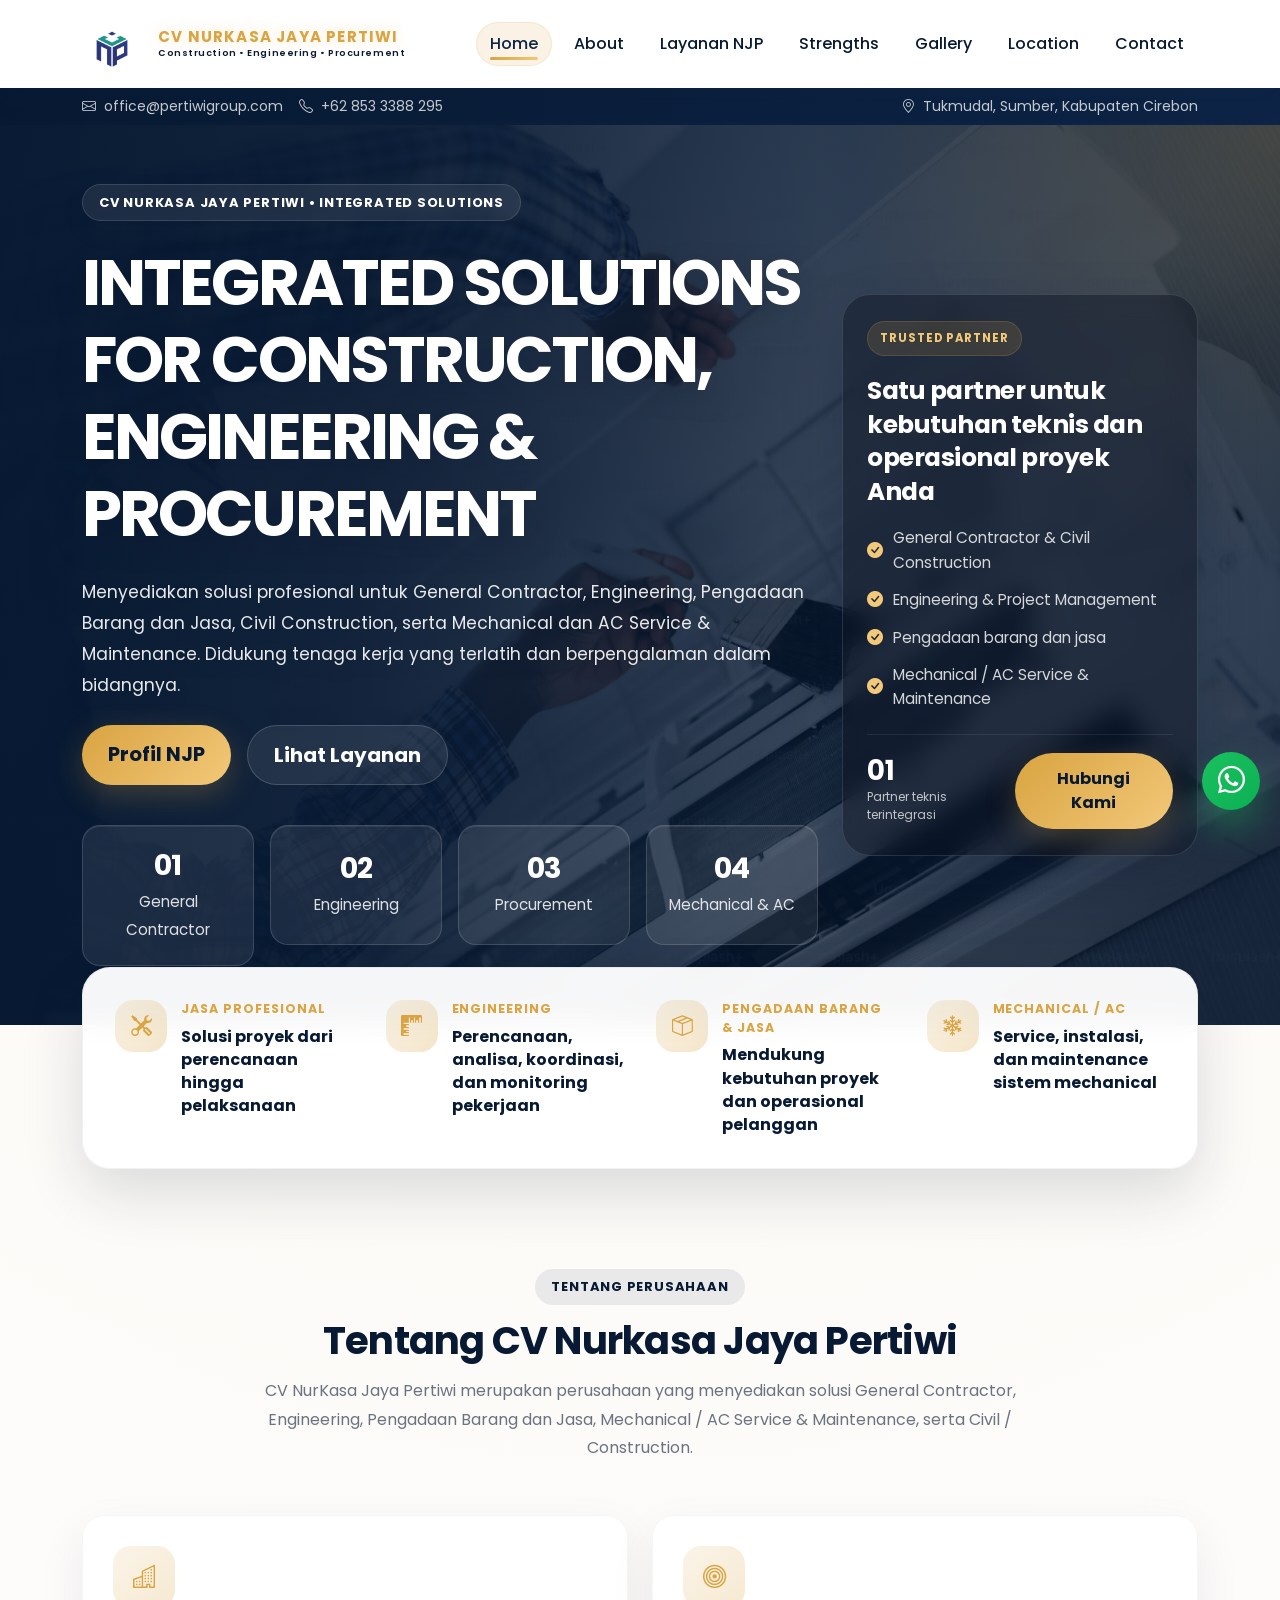
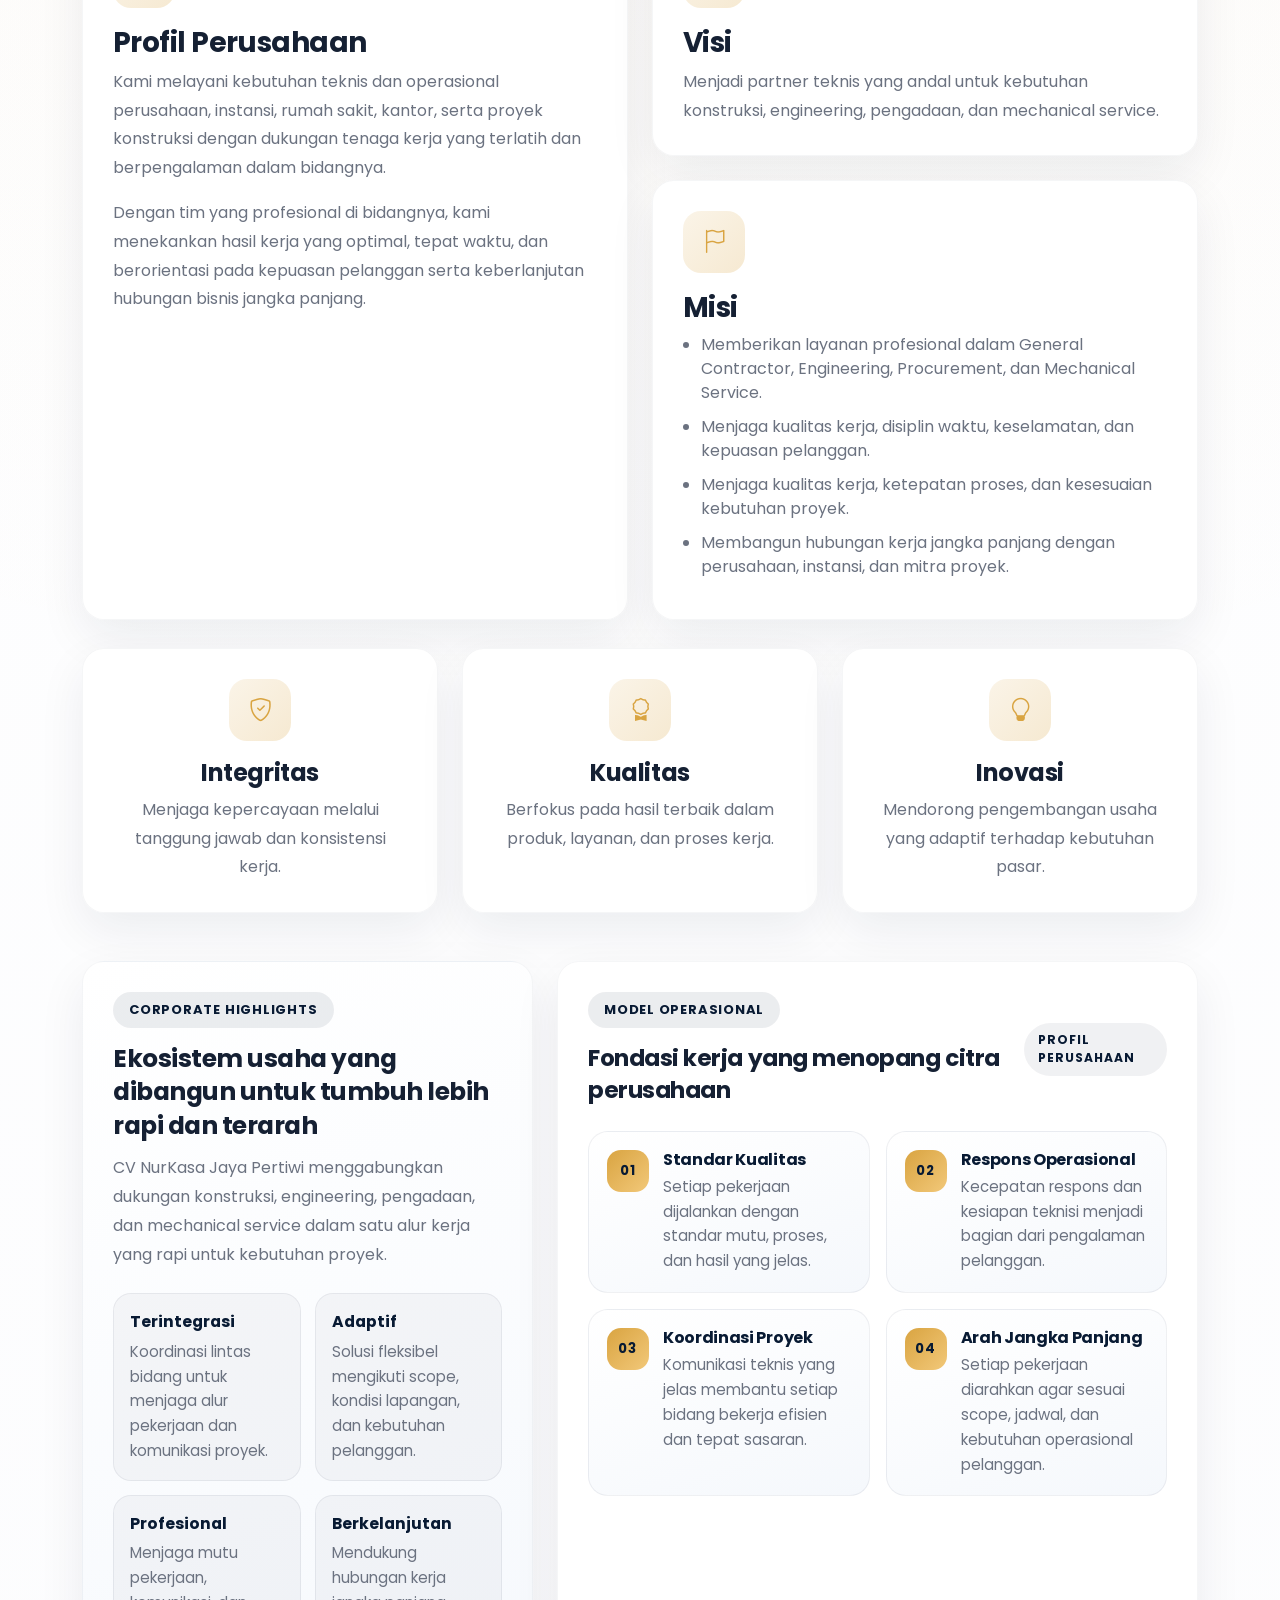
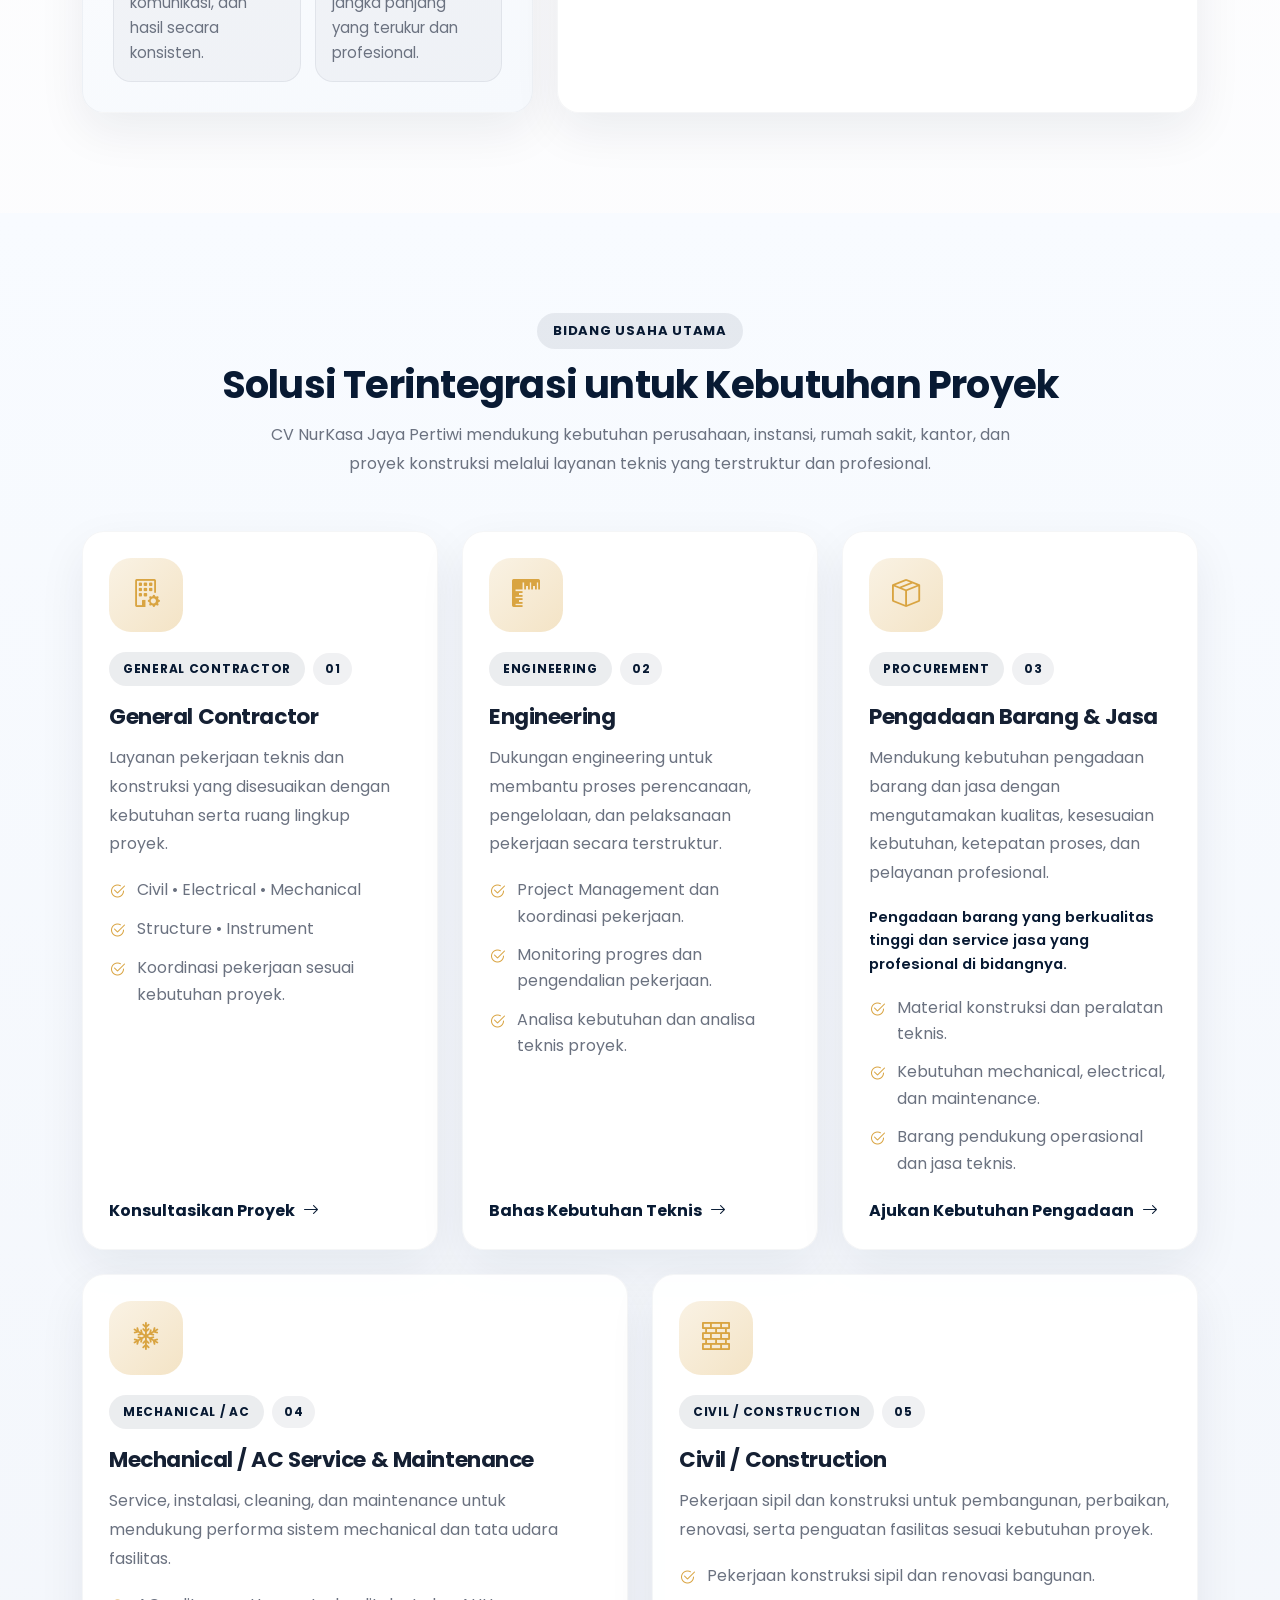
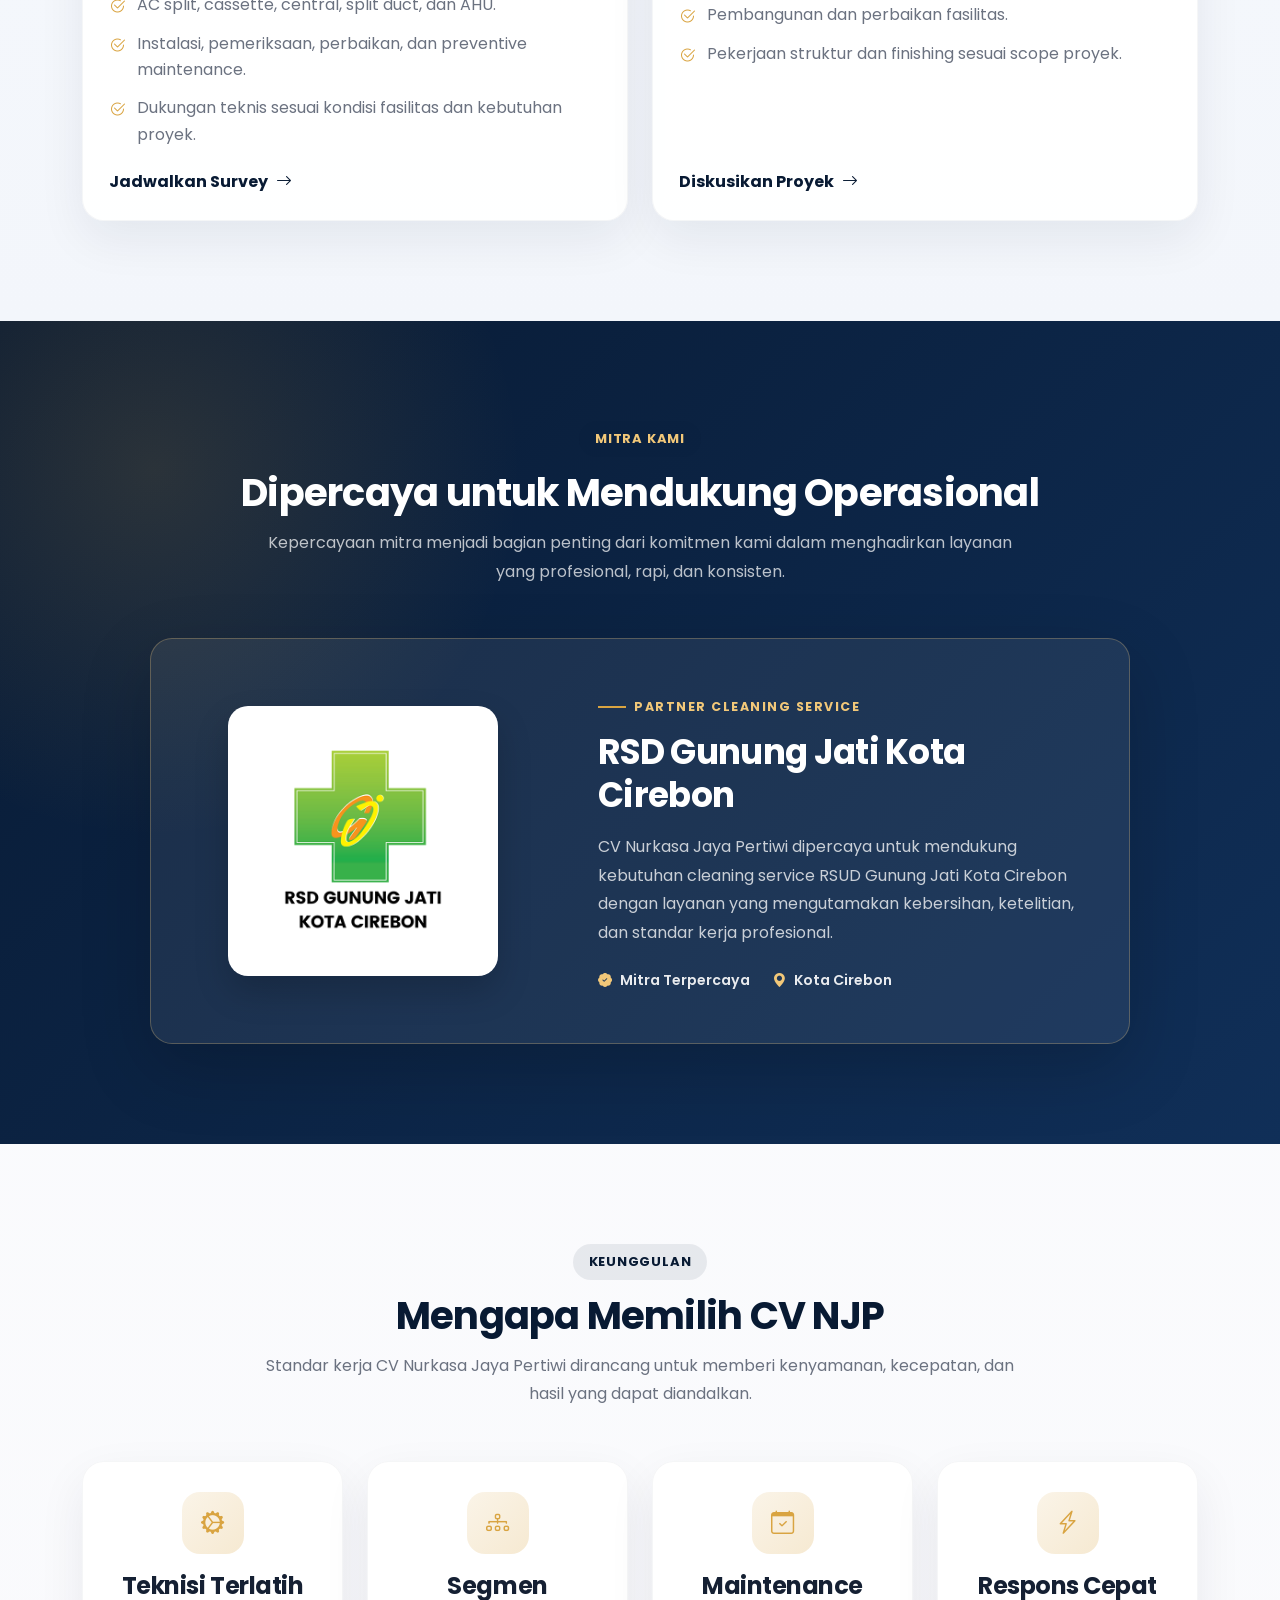
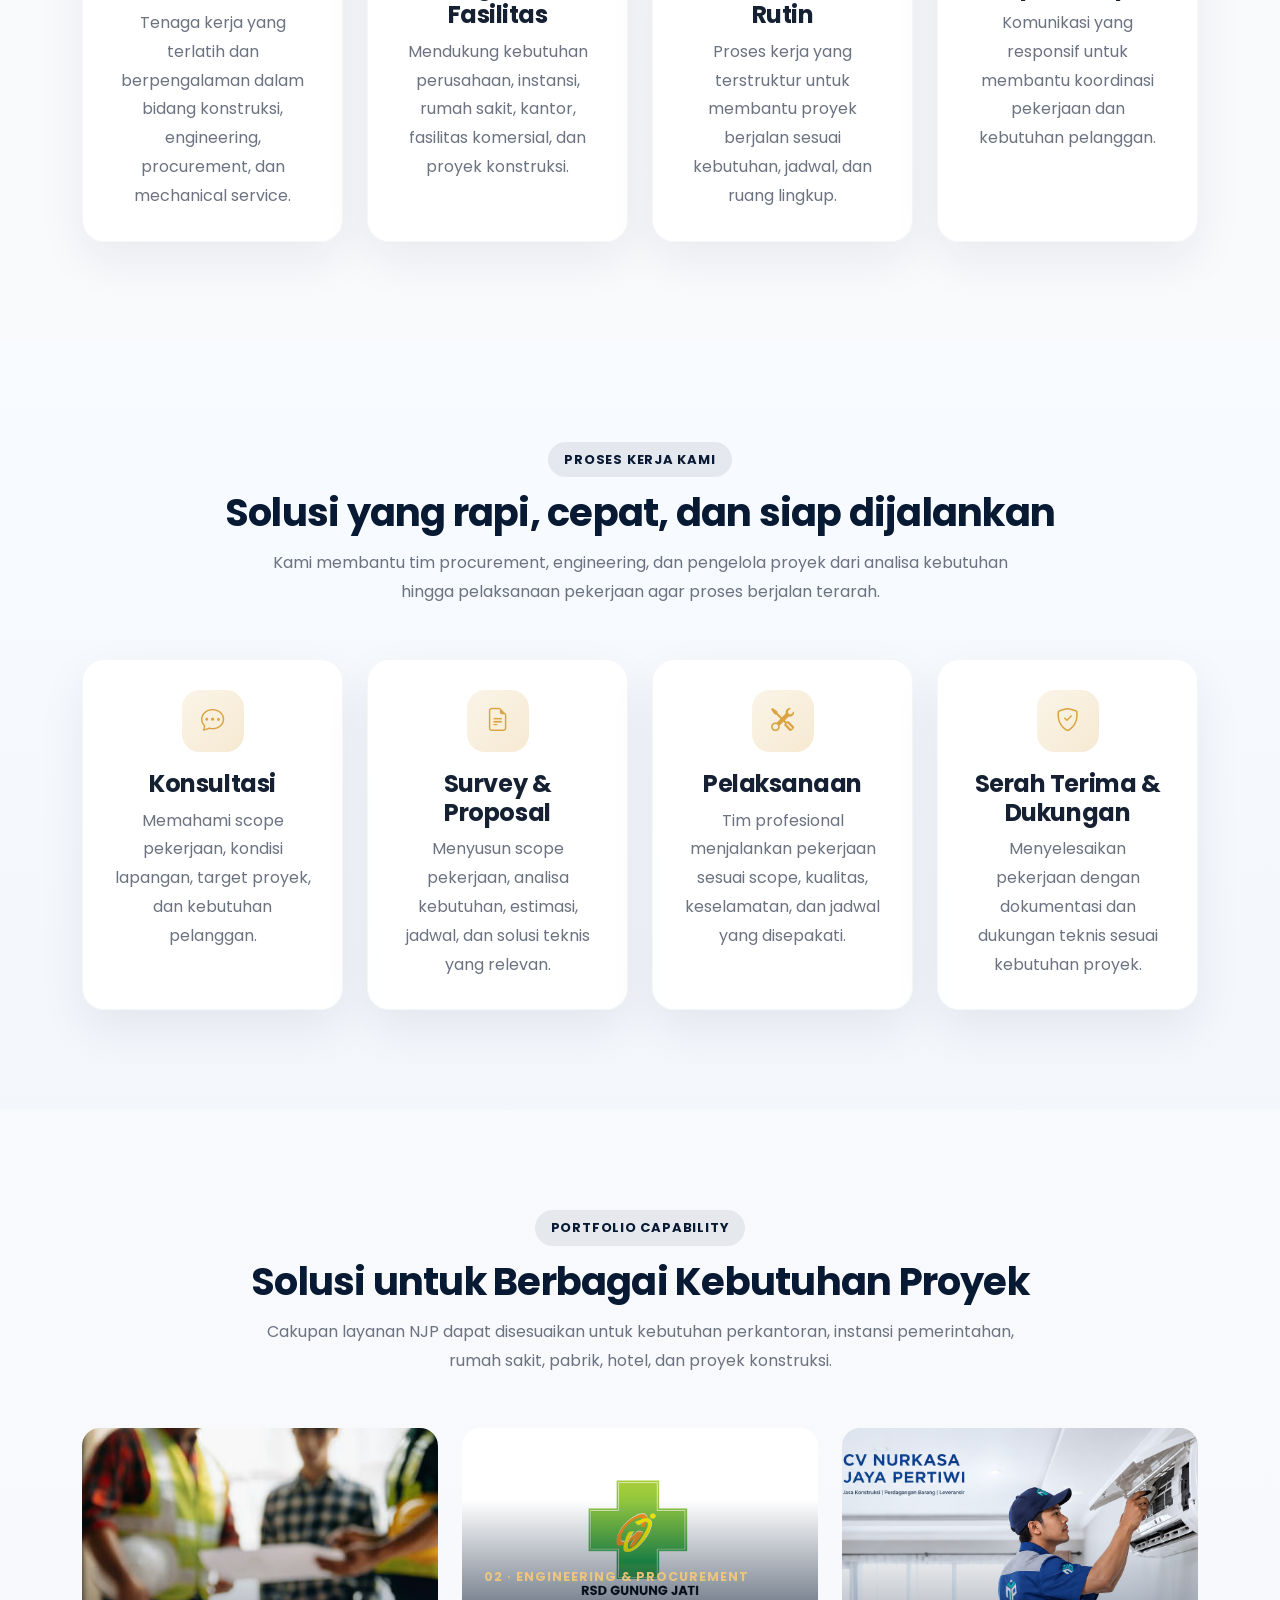
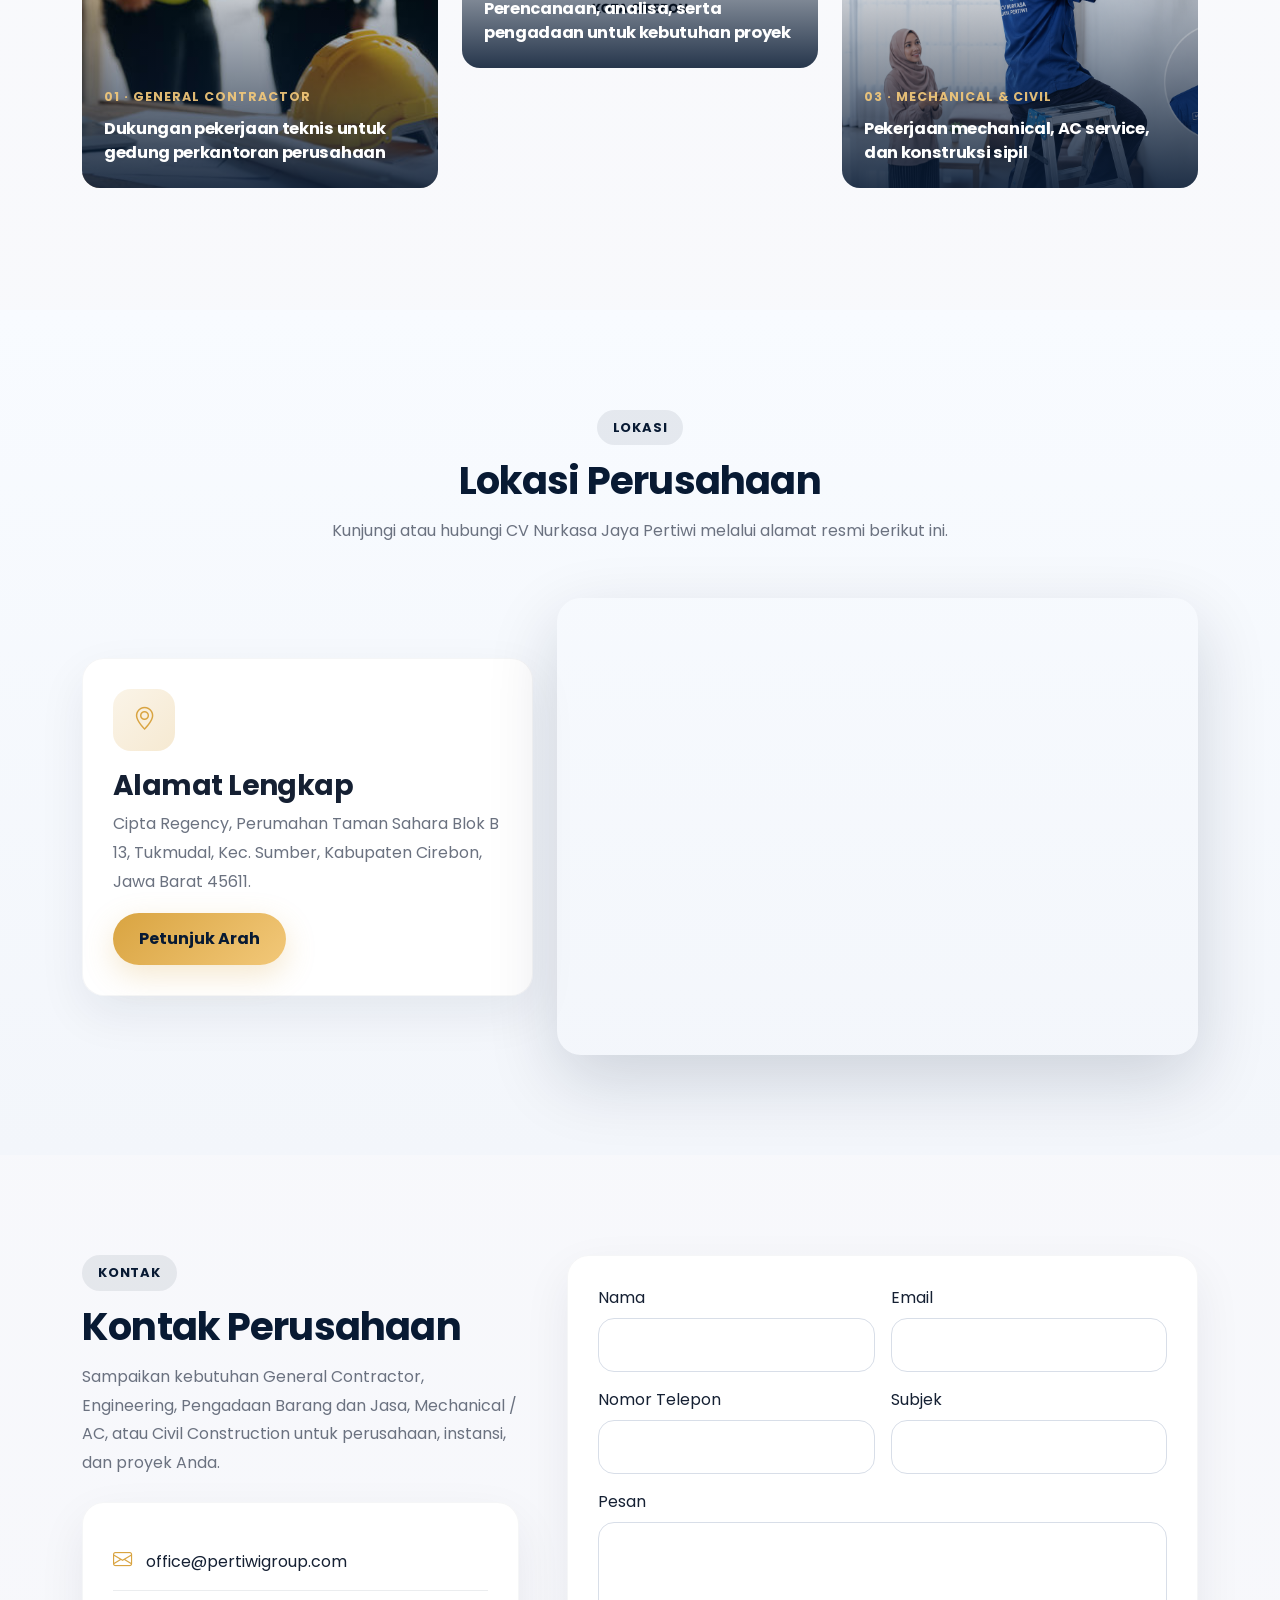
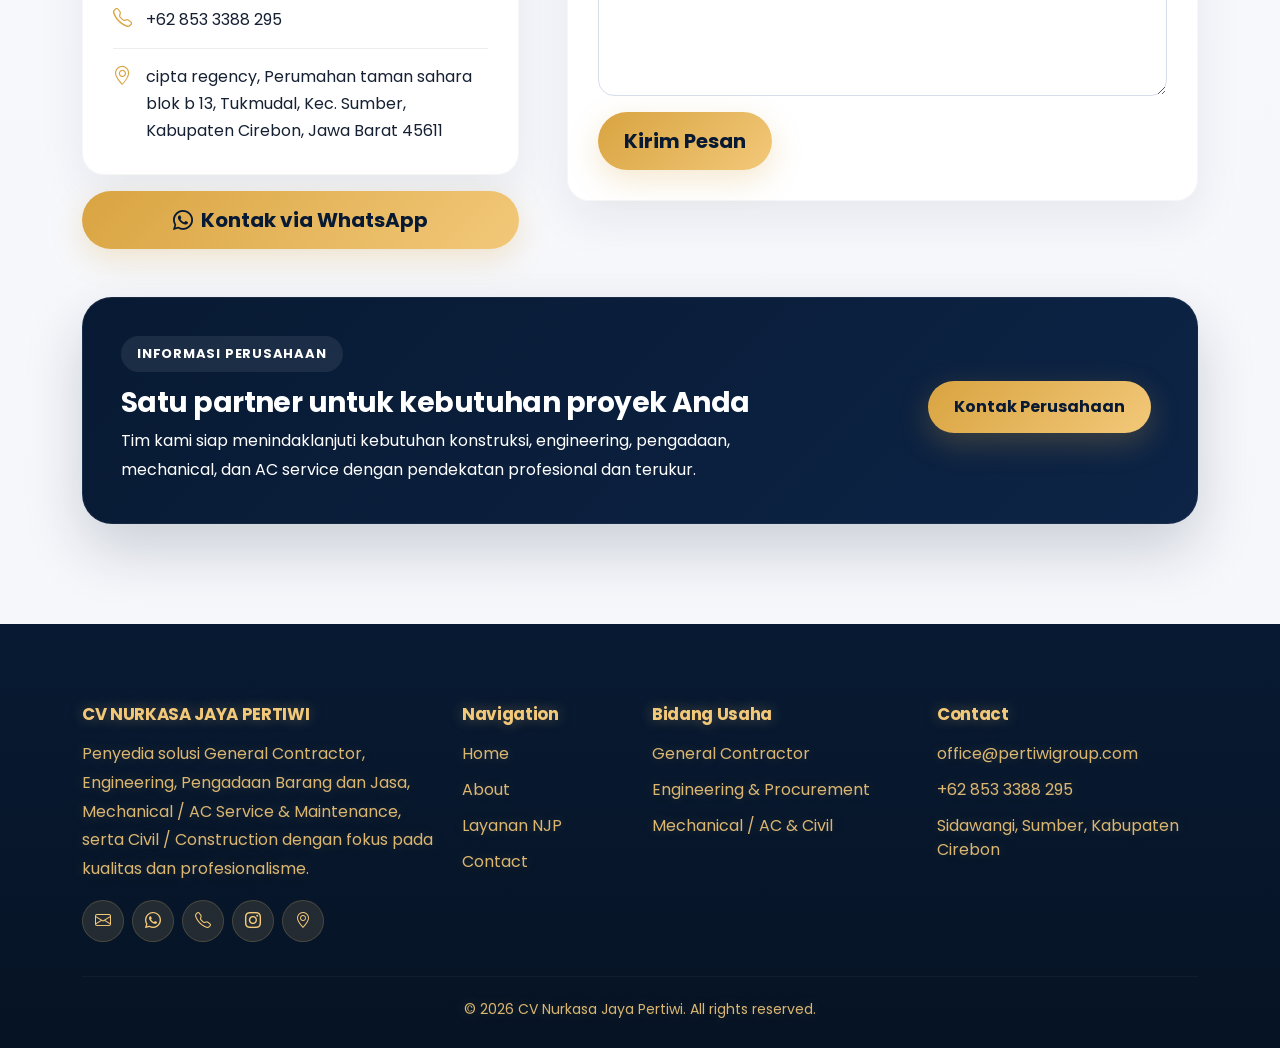
==== commit 274eb7fe: "update mintra RSD Gunung Jati" ====
--- a/index.html
+++ b/index.html
@@ -789,13 +789,13 @@
           <div class="partner-logo-frame">
             <img
               src="img/partner/rsud_guja.png"
-              alt="Logo RSUD Gunung Jati Kota Cirebon"
+              alt="Logo RSD Gunung Jati Kota Cirebon"
               loading="lazy"
             />
           </div>
           <div class="partner-copy">
             <span class="partner-label">Partner Cleaning Service</span>
-            <h3>RSUD Gunung Jati Kota Cirebon</h3>
+            <h3>RSD Gunung Jati Kota Cirebon</h3>
             <p>
               CV Nurkasa Jaya Pertiwi dipercaya untuk mendukung kebutuhan
               cleaning service RSUD Gunung Jati Kota Cirebon dengan layanan yang
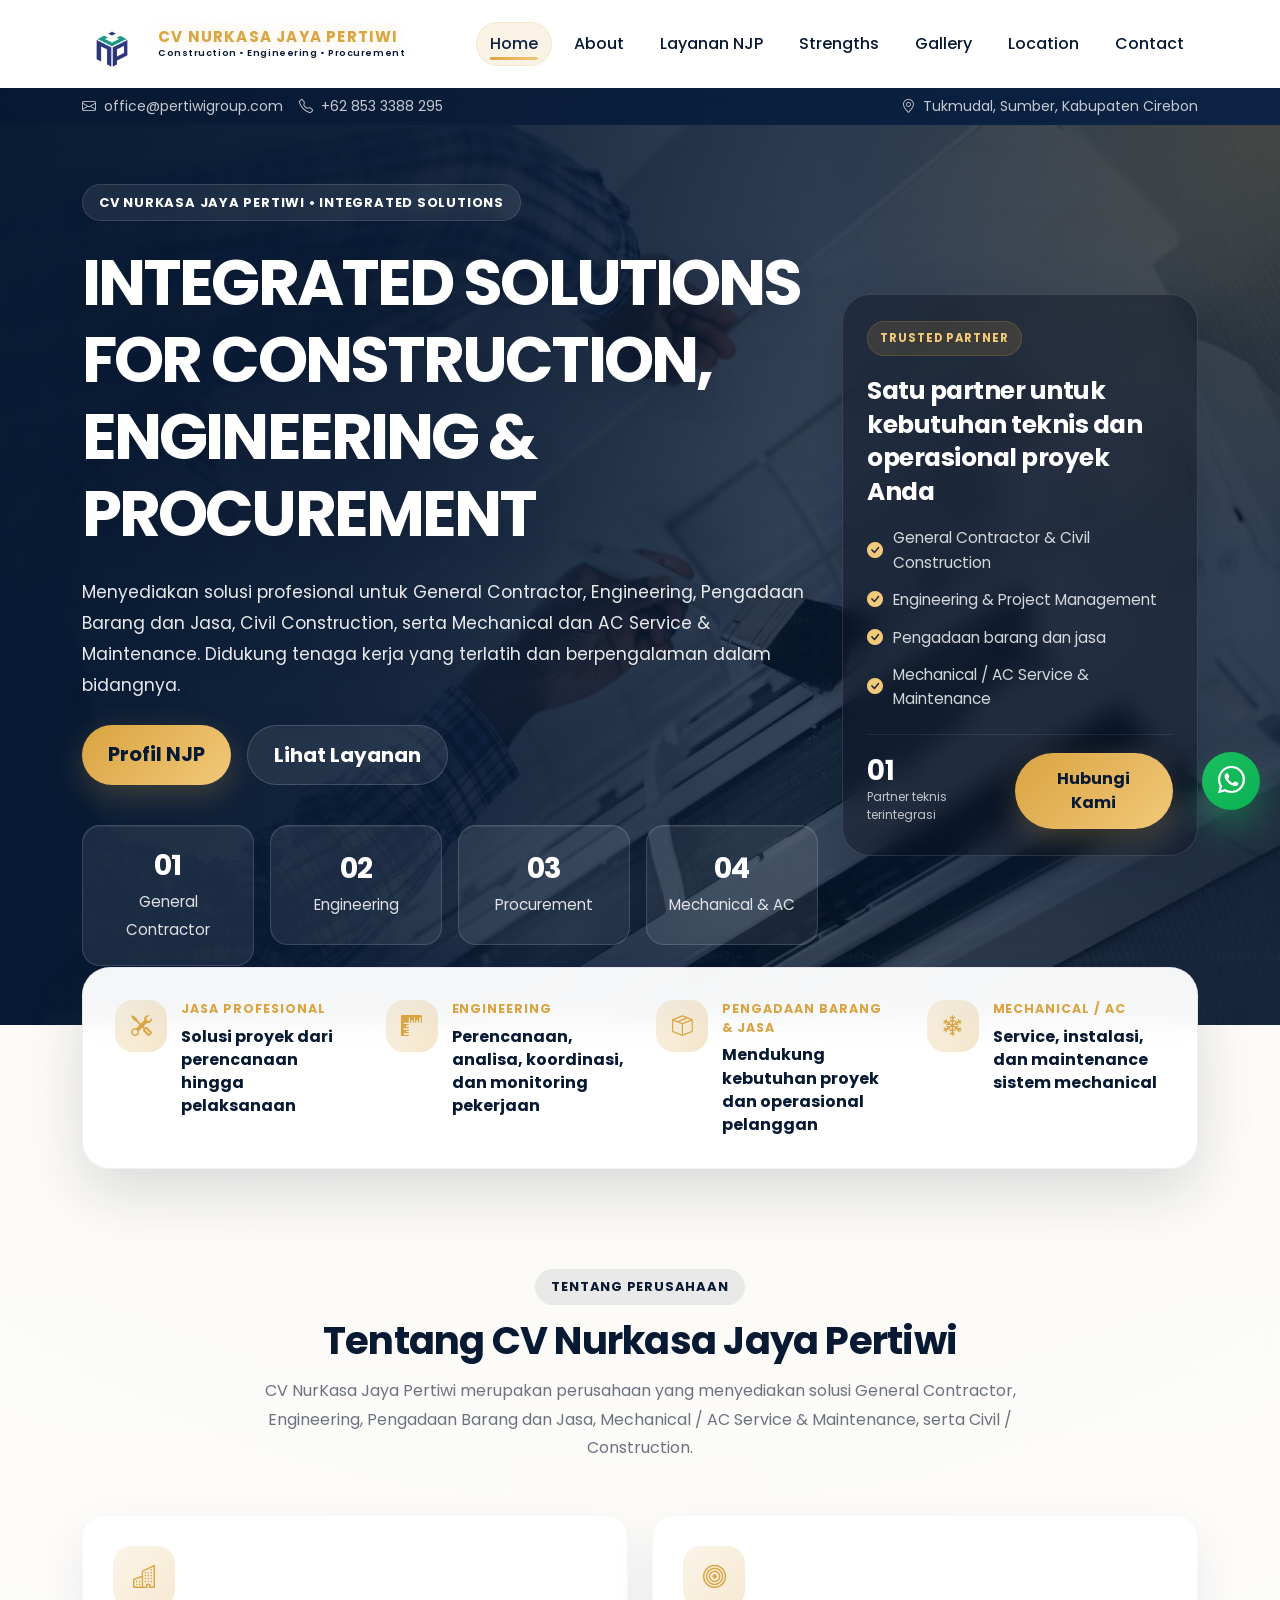
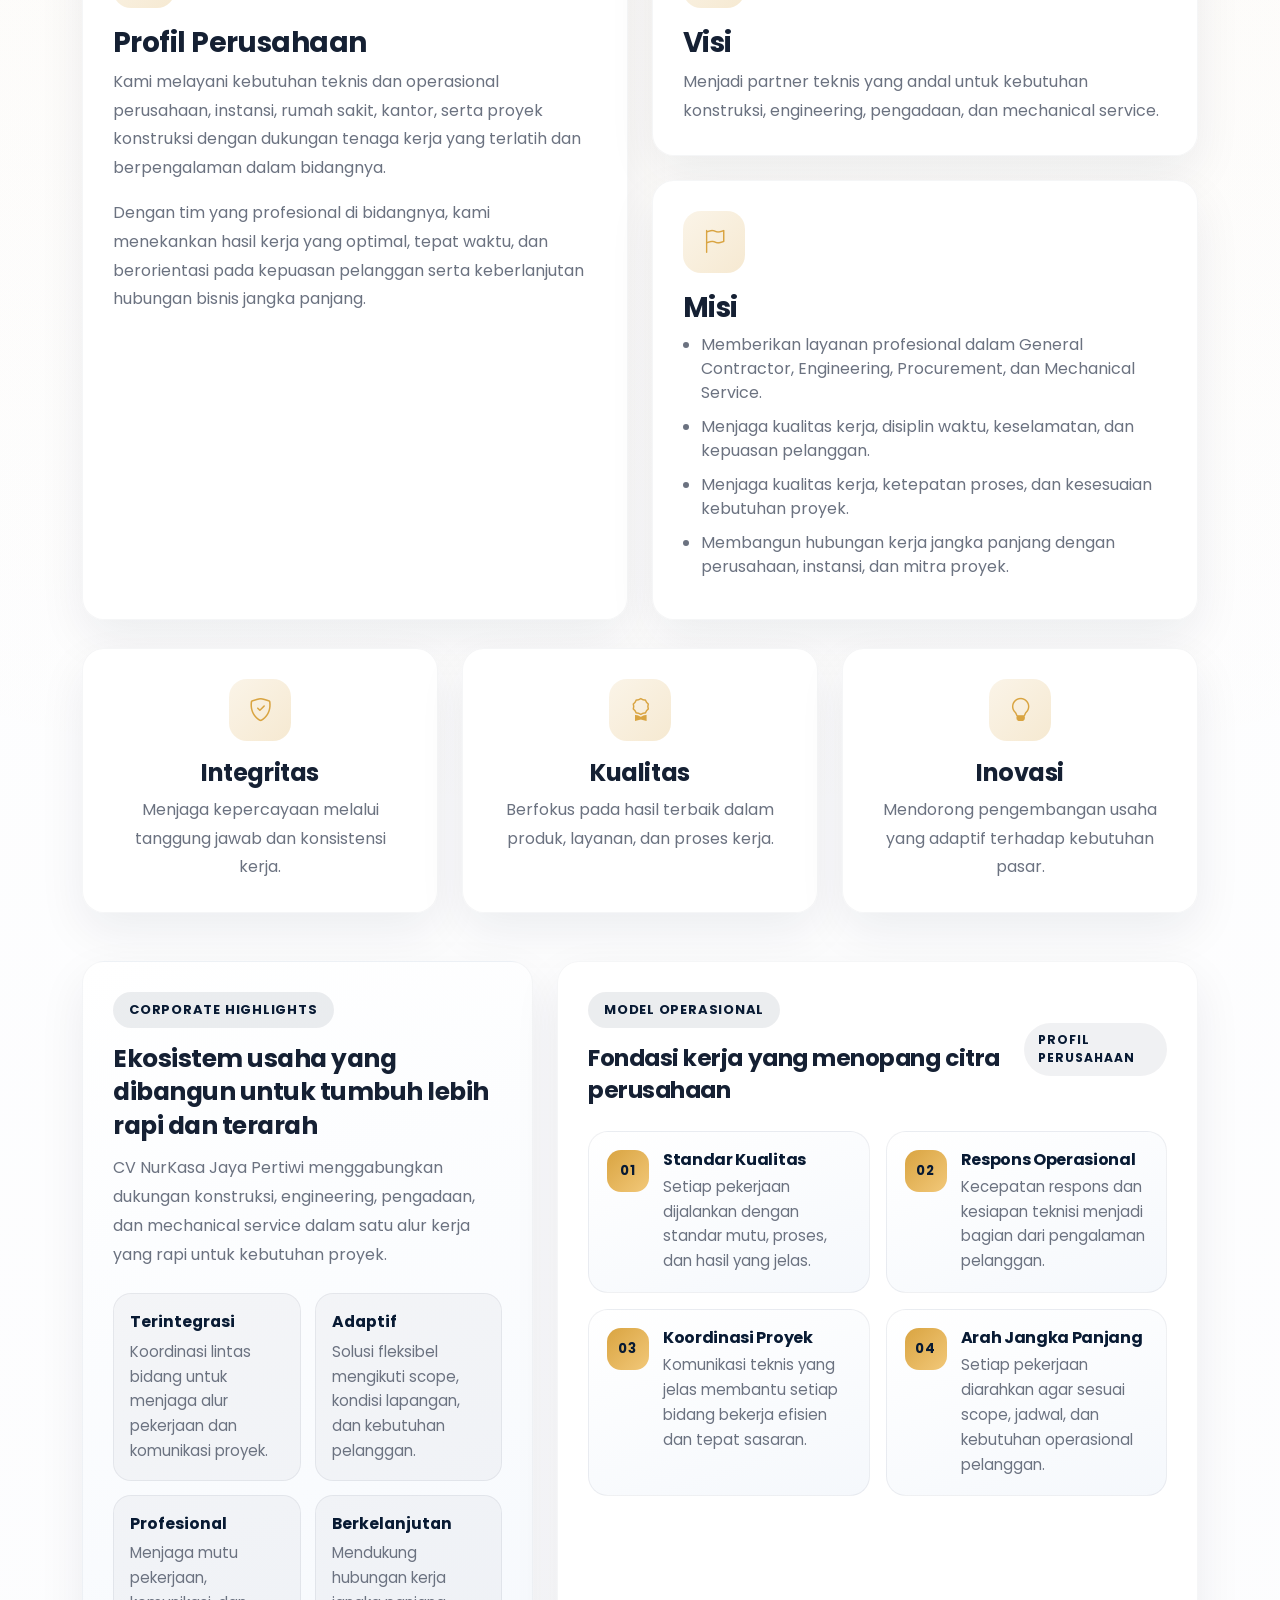
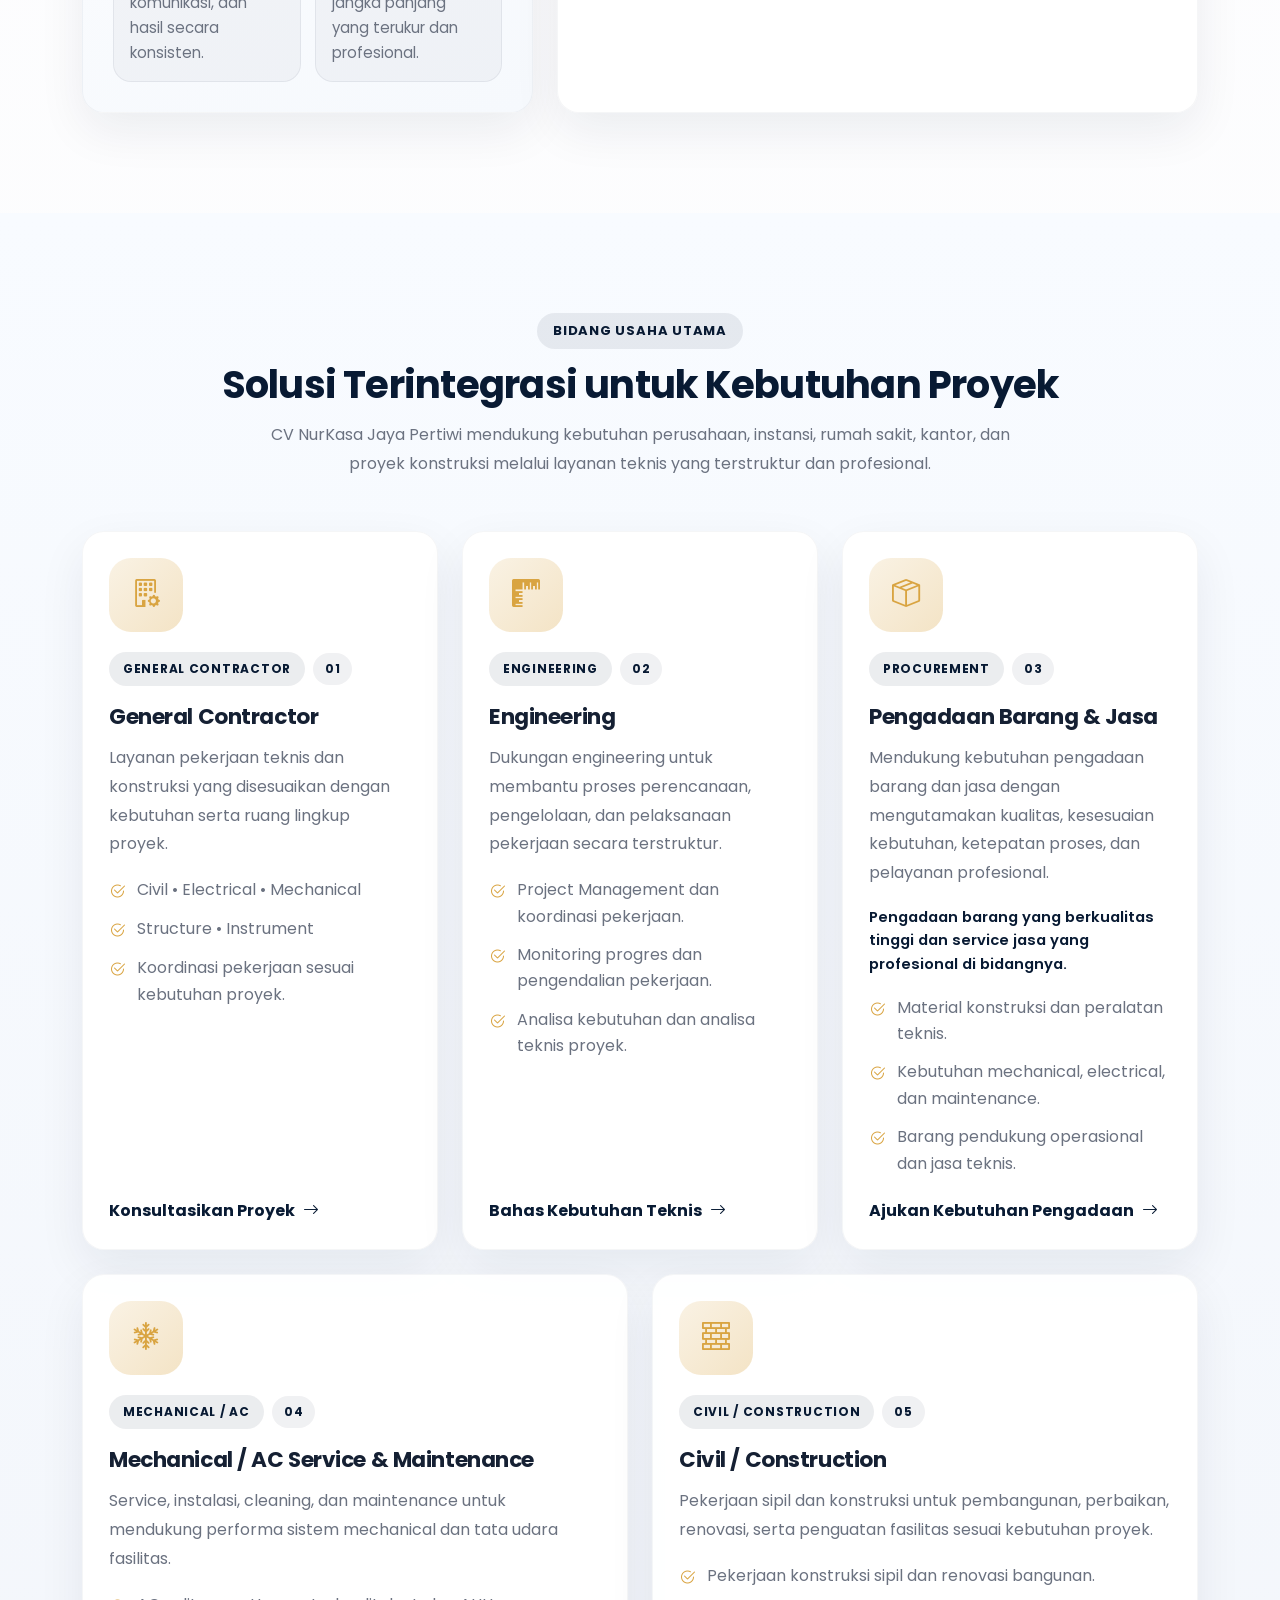
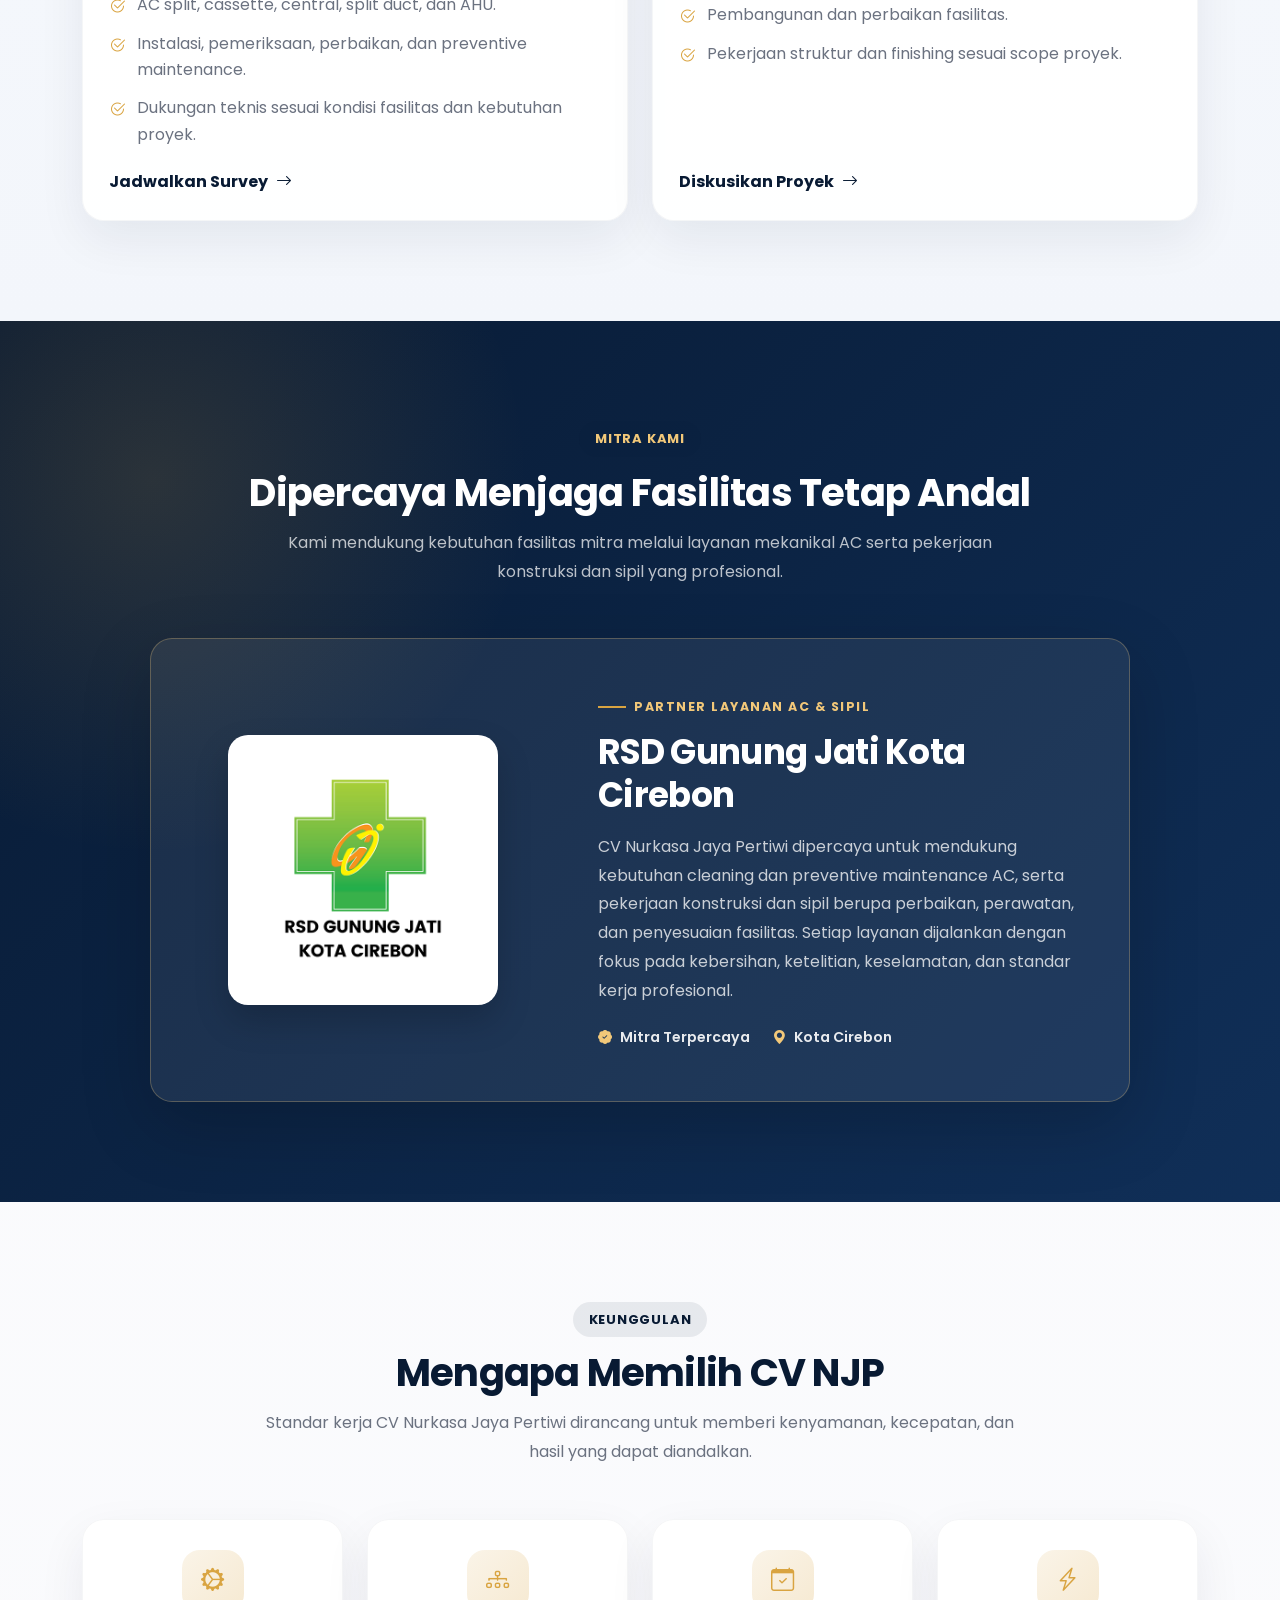
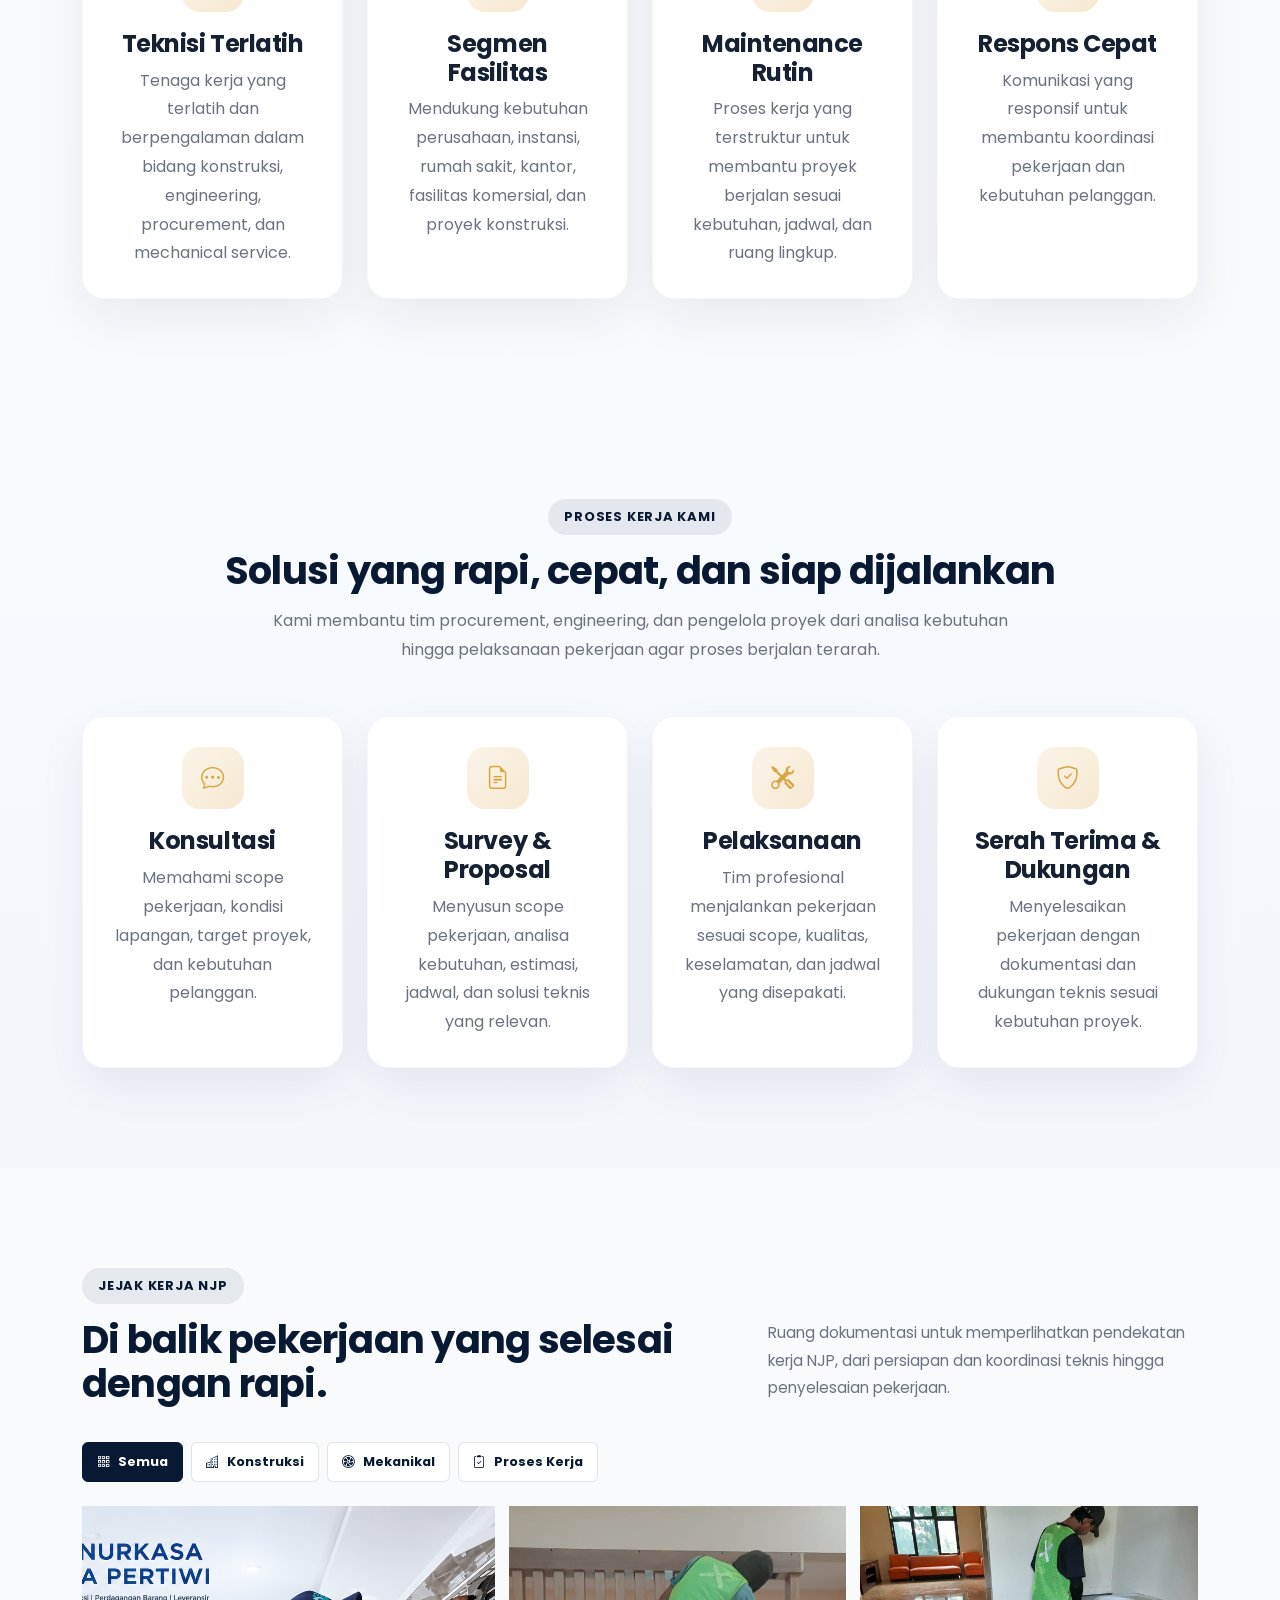
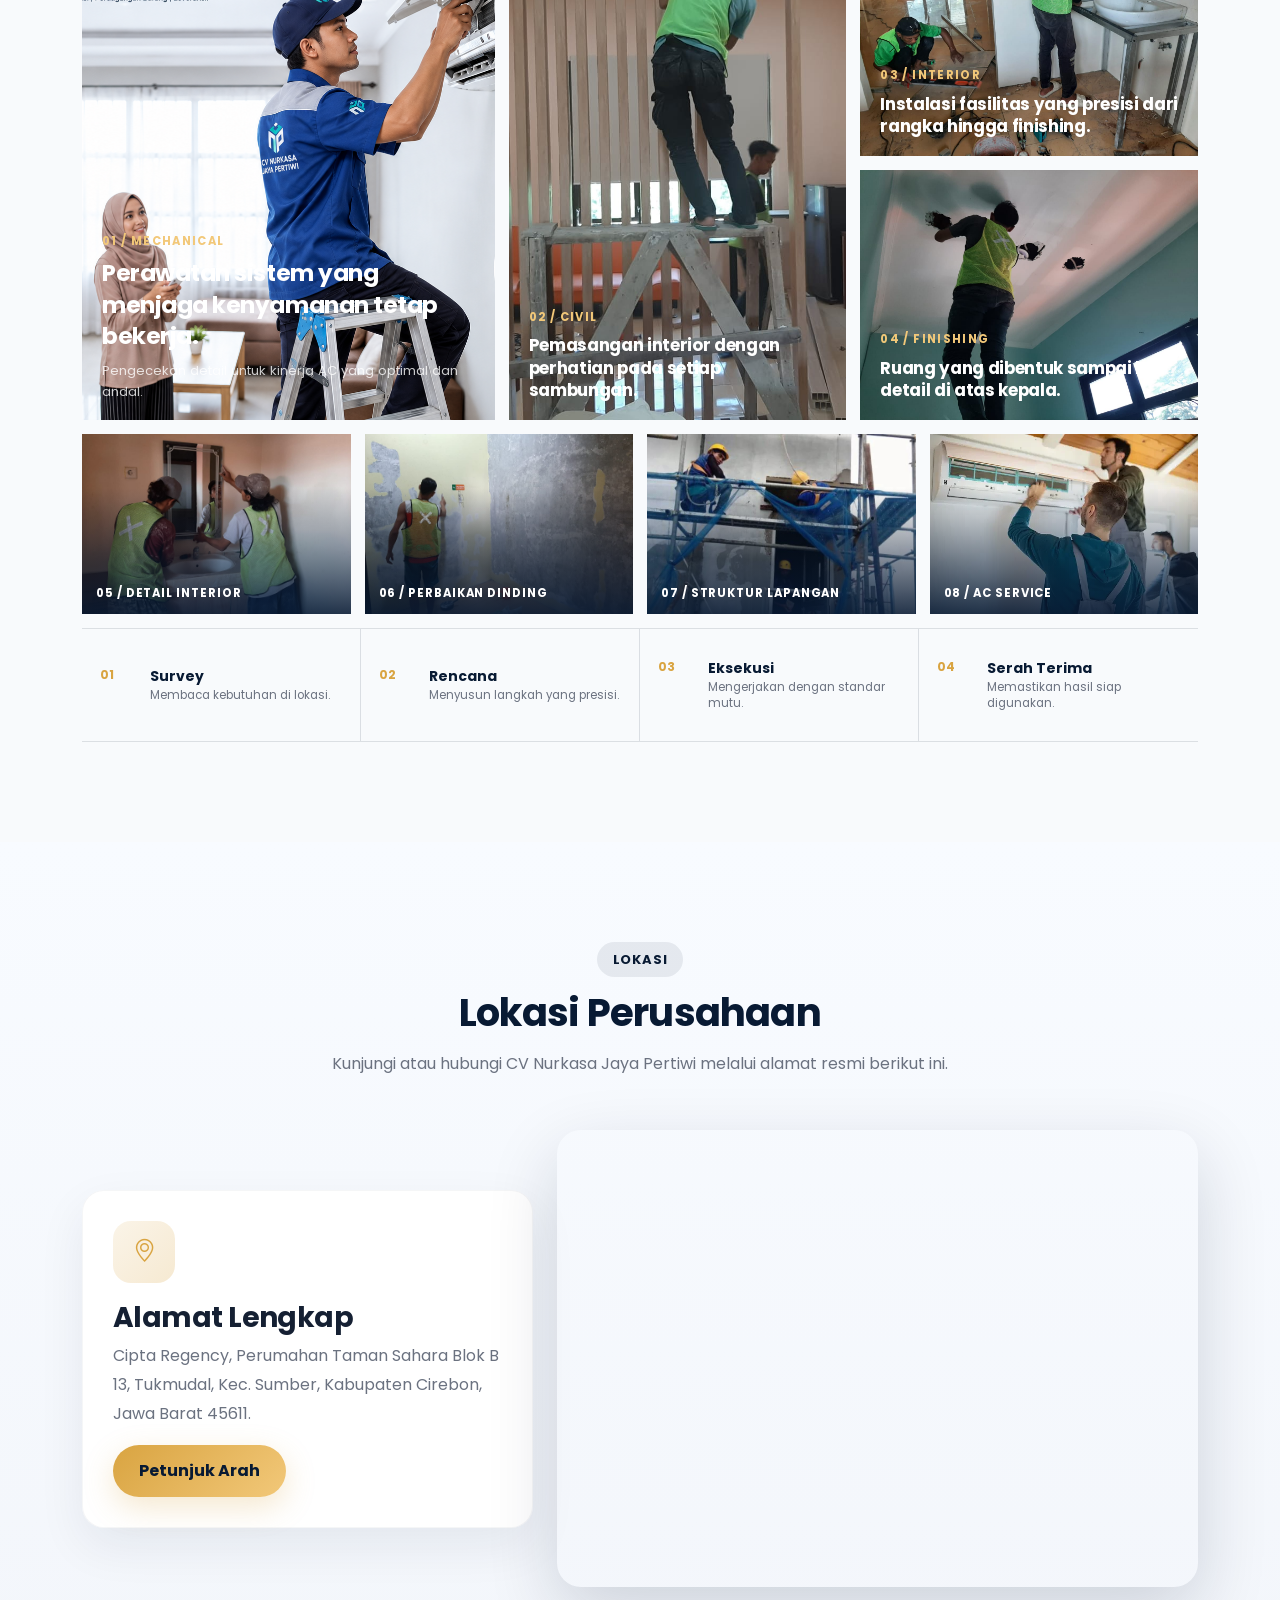
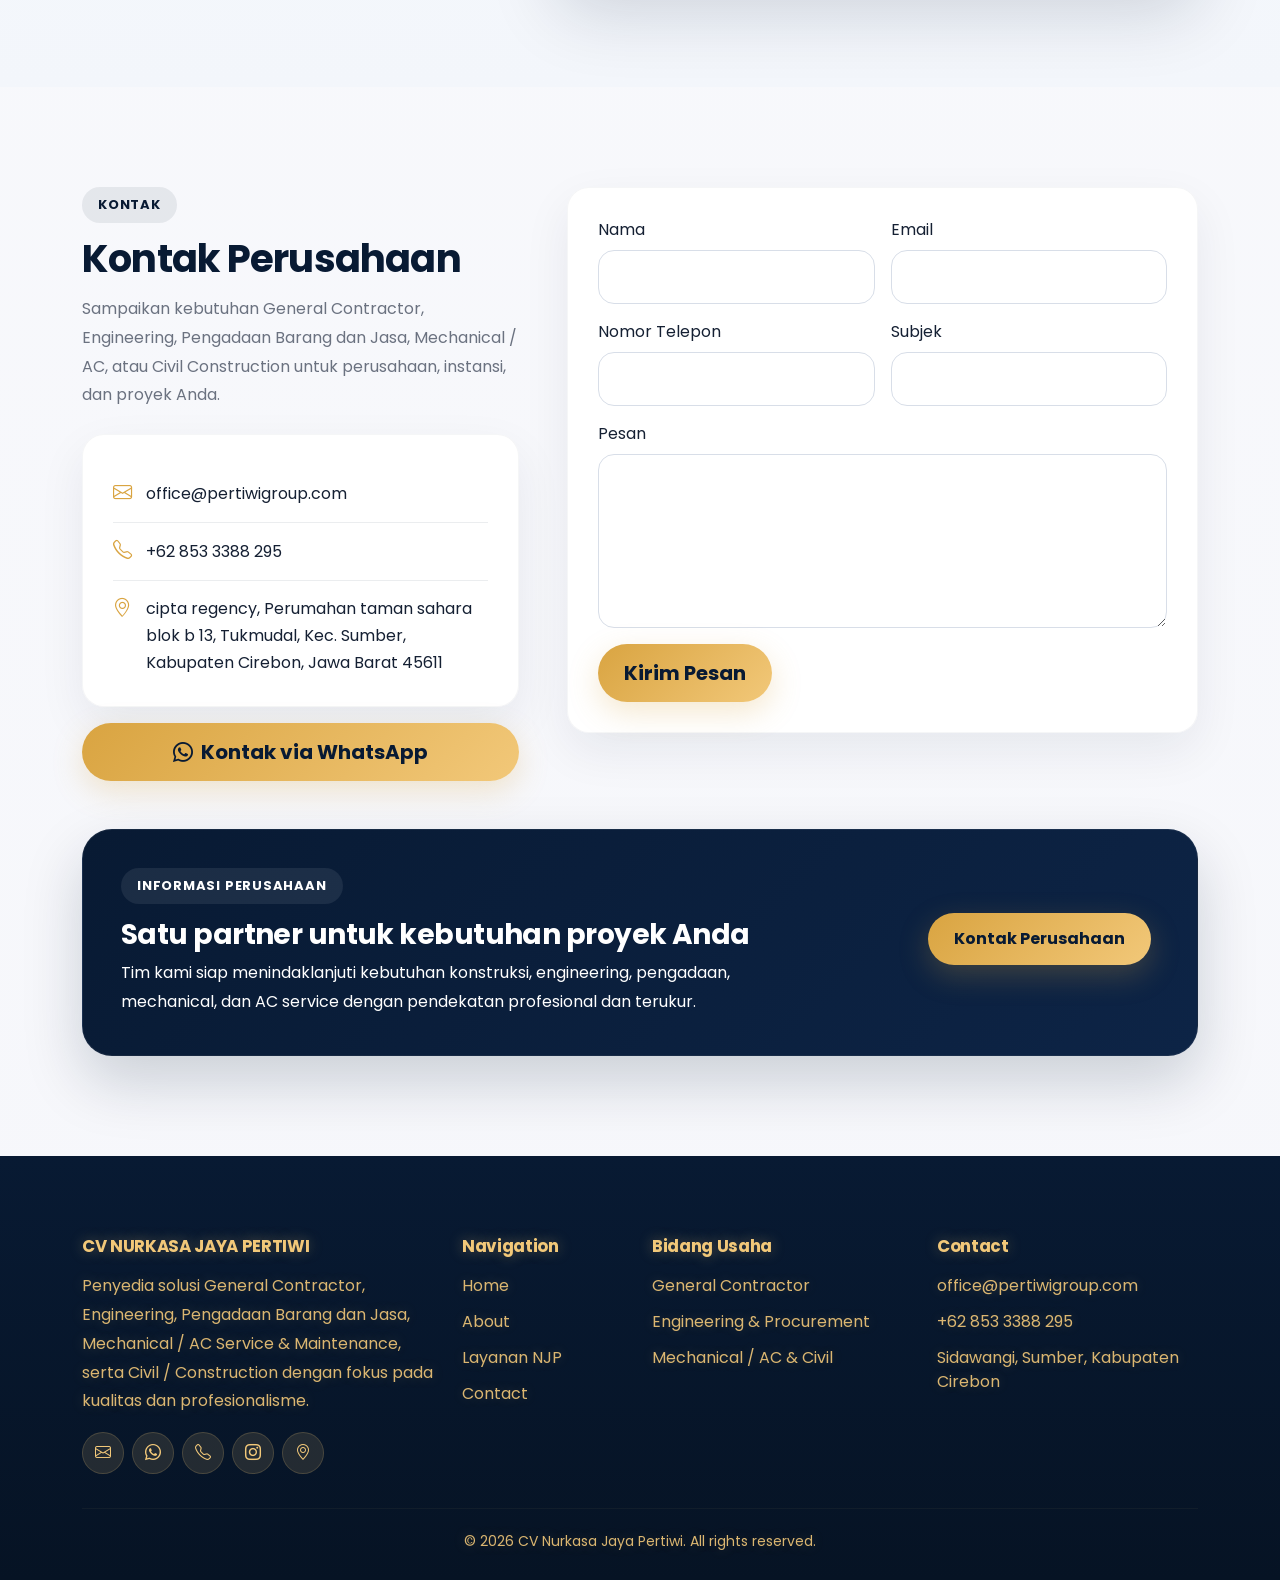
==== commit 177c731c: "update untuk dibagian gallery" ====
--- a/index.html
+++ b/index.html
@@ -128,7 +128,7 @@
       type="image/x-icon"
     />
 
-    <link rel="stylesheet" href="css/style.css?v=20260424-3" />
+    <link rel="stylesheet" href="css/style.css?v=20260922-1" />
   </head>
   <body>
     <div class="topbar py-2">
@@ -778,10 +778,10 @@
       <div class="container">
         <div class="section-heading text-center">
           <span class="section-kicker">Mitra Kami</span>
-          <h2>Dipercaya untuk Mendukung Operasional</h2>
+          <h2>Dipercaya Menjaga Fasilitas Tetap Andal</h2>
           <p>
-            Kepercayaan mitra menjadi bagian penting dari komitmen kami dalam
-            menghadirkan layanan yang profesional, rapi, dan konsisten.
+            Kami mendukung kebutuhan fasilitas mitra melalui layanan mekanikal
+            AC serta pekerjaan konstruksi dan sipil yang profesional.
           </p>
         </div>
 
@@ -794,12 +794,14 @@
             />
           </div>
           <div class="partner-copy">
-            <span class="partner-label">Partner Cleaning Service</span>
+            <span class="partner-label">Partner Layanan AC &amp; Sipil</span>
             <h3>RSD Gunung Jati Kota Cirebon</h3>
             <p>
               CV Nurkasa Jaya Pertiwi dipercaya untuk mendukung kebutuhan
-              cleaning service RSUD Gunung Jati Kota Cirebon dengan layanan yang
-              mengutamakan kebersihan, ketelitian, dan standar kerja
+              cleaning dan preventive maintenance AC, serta pekerjaan
+              konstruksi dan sipil berupa perbaikan, perawatan, dan penyesuaian
+              fasilitas. Setiap layanan dijalankan dengan fokus pada
+              kebersihan, ketelitian, keselamatan, dan standar kerja
               profesional.
             </p>
             <div class="partner-meta">
@@ -940,65 +942,293 @@
       </div>
     </section>
 
-    <section class="section-pad" id="gallery">
+    <section class="section-pad project-gallery" id="gallery">
       <div class="container">
-        <div class="section-heading text-center">
-          <span class="section-kicker">Portfolio Capability</span>
-          <h2>Solusi untuk Berbagai Kebutuhan Proyek</h2>
-          <p>
-            Cakupan layanan NJP dapat disesuaikan untuk kebutuhan perkantoran,
-            instansi pemerintahan, rumah sakit, pabrik, hotel, dan proyek
-            konstruksi.
+        <div class="gallery-intro">
+          <div class="section-heading mb-0">
+            <span class="section-kicker">Jejak Kerja NJP</span>
+            <h2>Di balik pekerjaan yang selesai dengan rapi.</h2>
+          </div>
+          <p class="gallery-intro-copy">
+            Ruang dokumentasi untuk memperlihatkan pendekatan kerja NJP, dari
+            persiapan dan koordinasi teknis hingga penyelesaian pekerjaan.
           </p>
         </div>
 
-        <div class="row g-4 gallery-grid">
-          <div class="col-md-4">
-            <div class="image-frame tall gallery-card">
-              <img
-                src="img/produk/sipil/sipil.jpg"
-                alt="General Contractor untuk gedung perkantoran"
-                loading="lazy"
-              />
-              <div class="gallery-caption">
-                <span>01 · General Contractor</span>
-                <h4>
-                  Dukungan pekerjaan teknis untuk gedung perkantoran perusahaan
-                </h4>
-              </div>
-            </div>
-          </div>
-          <div class="col-md-4">
-            <div class="image-frame gallery-card portfolio-logo-card">
-              <img
-                src="img/partner/rsud_guja.png"
-                alt="RSUD Gunung Jati Kota Cirebon sebagai mitra layanan CV NJP"
-                loading="lazy"
-              />
-              <div class="gallery-caption">
-                <span>02 · Engineering &amp; Procurement</span>
-                <h4>
-                  Perencanaan, analisa, serta pengadaan untuk kebutuhan proyek
-                </h4>
-              </div>
-            </div>
-          </div>
-          <div class="col-md-4">
-            <div class="image-frame tall gallery-card">
-              <img
-                src="img/produk/ac/satu.png"
-                alt="Mechanical dan Civil Construction untuk fasilitas usaha"
-                loading="lazy"
-              />
-              <div class="gallery-caption">
-                <span>03 · Mechanical &amp; Civil</span>
-                <h4>Pekerjaan mechanical, AC service, dan konstruksi sipil</h4>
-              </div>
-            </div>
+        <div class="gallery-toolbar" aria-label="Filter dokumentasi">
+          <button
+            class="gallery-filter is-active"
+            type="button"
+            data-gallery-filter="all"
+          >
+            <i class="bi bi-grid-3x3-gap" aria-hidden="true"></i
+            ><span>Semua</span>
+          </button>
+          <button
+            class="gallery-filter"
+            type="button"
+            data-gallery-filter="civil"
+          >
+            <i class="bi bi-buildings" aria-hidden="true"></i
+            ><span>Konstruksi</span>
+          </button>
+          <button
+            class="gallery-filter"
+            type="button"
+            data-gallery-filter="mechanical"
+          >
+            <i class="bi bi-fan" aria-hidden="true"></i><span>Mekanikal</span>
+          </button>
+          <button
+            class="gallery-filter"
+            type="button"
+            data-gallery-filter="process"
+          >
+            <i class="bi bi-clipboard2-check" aria-hidden="true"></i
+            ><span>Proses Kerja</span>
+          </button>
+        </div>
+
+        <div class="work-gallery-grid" id="workGallery">
+          <article
+            class="work-shot work-shot-featured"
+            data-gallery-category="mechanical process"
+          >
+            <img
+              src="img/produk/ac/satu.png"
+              alt="Teknisi CV Nurkasa Jaya Pertiwi melakukan perawatan unit AC"
+              loading="lazy"
+            />
+            <button
+              class="gallery-expand"
+              type="button"
+              data-gallery-open
+              data-gallery-src="img/produk/ac/satu.png"
+              data-gallery-alt="Teknisi CV Nurkasa Jaya Pertiwi melakukan perawatan unit AC"
+              aria-label="Perbesar foto perawatan AC"
+            >
+              <i class="bi bi-arrows-angle-expand" aria-hidden="true"></i>
+            </button>
+            <div class="work-shot-content">
+              <span class="work-shot-index">01 / Mechanical</span>
+              <h3>Perawatan sistem yang menjaga kenyamanan tetap bekerja.</h3>
+              <p>Pengecekan detail untuk kinerja AC yang optimal dan andal.</p>
+            </div>
+          </article>
+
+          <article
+            class="work-shot work-shot-portrait"
+            data-gallery-category="civil process"
+          >
+            <img
+              src="img/produk/sipil/sipil_5.jpeg"
+              alt="Tim CV Nurkasa Jaya Pertiwi memasang elemen interior kayu"
+              loading="lazy"
+            />
+            <button
+              class="gallery-expand"
+              type="button"
+              data-gallery-open
+              data-gallery-src="img/produk/sipil/sipil_5.jpeg"
+              data-gallery-alt="Tim CV Nurkasa Jaya Pertiwi memasang elemen interior kayu"
+              aria-label="Perbesar foto pemasangan interior"
+            >
+              <i class="bi bi-arrows-angle-expand" aria-hidden="true"></i>
+            </button>
+            <div class="work-shot-content">
+              <span class="work-shot-index">02 / Civil</span>
+              <h3>
+                Pemasangan interior dengan perhatian pada setiap sambungan.
+              </h3>
+            </div>
+          </article>
+
+          <article
+            class="work-shot work-shot-wide"
+            data-gallery-category="civil process"
+          >
+            <img
+              src="img/produk/sipil/sipil_6.jpeg"
+              alt="Tim CV Nurkasa Jaya Pertiwi mengerjakan instalasi wastafel"
+              loading="lazy"
+            />
+            <button
+              class="gallery-expand"
+              type="button"
+              data-gallery-open
+              data-gallery-src="img/produk/sipil/sipil_6.jpeg"
+              data-gallery-alt="Tim CV Nurkasa Jaya Pertiwi mengerjakan instalasi wastafel"
+              aria-label="Perbesar foto instalasi wastafel"
+            >
+              <i class="bi bi-arrows-angle-expand" aria-hidden="true"></i>
+            </button>
+            <div class="work-shot-content">
+              <span class="work-shot-index">03 / Interior</span>
+              <h3>
+                Instalasi fasilitas yang presisi dari rangka hingga finishing.
+              </h3>
+            </div>
+          </article>
+
+          <article
+            class="work-shot work-shot-detail"
+            data-gallery-category="civil process"
+          >
+            <img
+              src="img/produk/sipil/sipil_8.jpeg"
+              alt="Pekerja CV Nurkasa Jaya Pertiwi melakukan pekerjaan plafon"
+              loading="lazy"
+            />
+            <button
+              class="gallery-expand"
+              type="button"
+              data-gallery-open
+              data-gallery-src="img/produk/sipil/sipil_8.jpeg"
+              data-gallery-alt="Pekerja CV Nurkasa Jaya Pertiwi melakukan pekerjaan plafon"
+              aria-label="Perbesar foto pekerjaan plafon"
+            >
+              <i class="bi bi-arrows-angle-expand" aria-hidden="true"></i>
+            </button>
+            <div class="work-shot-content">
+              <span class="work-shot-index">04 / Finishing</span>
+              <h3>Ruang yang dibentuk sampai ke detail di atas kepala.</h3>
+            </div>
+          </article>
+        </div>
+
+        <div
+          class="gallery-archive-grid"
+          aria-label="Dokumentasi pekerjaan lainnya"
+        >
+          <article
+            class="gallery-archive-card"
+            data-gallery-category="civil process"
+          >
+            <img
+              src="img/produk/sipil/sipil_7.jpeg"
+              alt="Tim memasang cermin pada area wastafel"
+              loading="lazy"
+            />
+            <button
+              class="gallery-expand"
+              type="button"
+              data-gallery-open
+              data-gallery-src="img/produk/sipil/sipil_7.jpeg"
+              data-gallery-alt="Tim memasang cermin pada area wastafel"
+              aria-label="Perbesar foto pemasangan cermin"
+            >
+              <i class="bi bi-arrows-angle-expand" aria-hidden="true"></i>
+            </button>
+            <span>05 / Detail interior</span>
+          </article>
+          <article
+            class="gallery-archive-card"
+            data-gallery-category="civil process"
+          >
+            <img
+              src="img/produk/sipil/qaaaaaa.jpeg"
+              alt="Pekerja melakukan perbaikan dinding ruangan"
+              loading="lazy"
+            />
+            <button
+              class="gallery-expand"
+              type="button"
+              data-gallery-open
+              data-gallery-src="img/produk/sipil/qaaaaaa.jpeg"
+              data-gallery-alt="Pekerja melakukan perbaikan dinding ruangan"
+              aria-label="Perbesar foto perbaikan dinding"
+            >
+              <i class="bi bi-arrows-angle-expand" aria-hidden="true"></i>
+            </button>
+            <span>06 / Perbaikan dinding</span>
+          </article>
+          <article
+            class="gallery-archive-card"
+            data-gallery-category="civil process"
+          >
+            <img
+              src="img/produk/sipil/sipil_1.jpg"
+              alt="Pekerja konstruksi melaksanakan pekerjaan pada perancah"
+              loading="lazy"
+            />
+            <button
+              class="gallery-expand"
+              type="button"
+              data-gallery-open
+              data-gallery-src="img/produk/sipil/sipil_1.jpg"
+              data-gallery-alt="Pekerja konstruksi melaksanakan pekerjaan pada perancah"
+              aria-label="Perbesar foto pekerjaan konstruksi"
+            >
+              <i class="bi bi-arrows-angle-expand" aria-hidden="true"></i>
+            </button>
+            <span>07 / Struktur lapangan</span>
+          </article>
+          <article
+            class="gallery-archive-card"
+            data-gallery-category="mechanical process"
+          >
+            <img
+              src="img/produk/ac/dua.png"
+              alt="Teknisi melakukan pemeriksaan unit AC"
+              loading="lazy"
+            />
+            <button
+              class="gallery-expand"
+              type="button"
+              data-gallery-open
+              data-gallery-src="img/produk/ac/dua.png"
+              data-gallery-alt="Teknisi melakukan pemeriksaan unit AC"
+              aria-label="Perbesar foto pemeriksaan unit AC"
+            >
+              <i class="bi bi-arrows-angle-expand" aria-hidden="true"></i>
+            </button>
+            <span>08 / AC service</span>
+          </article>
+        </div>
+
+        <div
+          class="gallery-process"
+          aria-label="Tahapan kerja CV Nurkasa Jaya Pertiwi"
+        >
+          <div>
+            <span>01</span><strong>Survey</strong
+            ><small>Membaca kebutuhan di lokasi.</small>
+          </div>
+          <div>
+            <span>02</span><strong>Rencana</strong
+            ><small>Menyusun langkah yang presisi.</small>
+          </div>
+          <div>
+            <span>03</span><strong>Eksekusi</strong
+            ><small>Mengerjakan dengan standar mutu.</small>
+          </div>
+          <div>
+            <span>04</span><strong>Serah Terima</strong
+            ><small>Memastikan hasil siap digunakan.</small>
           </div>
         </div>
       </div>
     </section>
+
+    <div
+      class="gallery-lightbox"
+      id="galleryLightbox"
+      aria-hidden="true"
+      role="dialog"
+      aria-modal="true"
+      aria-label="Tampilan foto dokumentasi"
+    >
+      <button
+        class="gallery-lightbox-close"
+        type="button"
+        aria-label="Tutup foto"
+      >
+        <i class="bi bi-x-lg" aria-hidden="true"></i>
+      </button>
+      <figure class="gallery-lightbox-figure">
+        <img id="galleryLightboxImage" src="" alt="" />
+      </figure>
+    </div>
 
     <section class="section-pad section-soft" id="location">
       <div class="container">
@@ -1329,6 +1559,6 @@
     </button>
 
     <script src="https://cdn.jsdelivr.net/npm/bootstrap@5.3.3/dist/js/bootstrap.bundle.min.js"></script>
-    <script src="js/main.js?v=20260424-3"></script>
+    <script src="js/main.js?v=20260922-1"></script>
   </body>
 </html>
--- a/css/style.css
+++ b/css/style.css
@@ -22,6 +22,10 @@
 html,
 body {
   overflow-x: hidden;
+}
+
+body.gallery-lightbox-open {
+  overflow: hidden;
 }
 
 html {
@@ -2134,55 +2138,336 @@
   border-bottom: none;
 }
 
-.gallery-card {
+.project-gallery {
   position: relative;
-}
-
-.portfolio-logo-card {
-  background: #ffffff;
-}
-
-.portfolio-logo-card img {
-  object-fit: contain;
-  padding: 34px;
-}
-
-.gallery-card::after {
+  background: #f8fafc;
+}
+
+.gallery-intro {
+  display: flex;
+  align-items: end;
+  justify-content: space-between;
+  gap: 48px;
+  margin-bottom: 30px;
+}
+
+.gallery-intro .section-heading {
+  max-width: 650px;
+}
+
+.gallery-intro .section-heading h2 {
+  margin-bottom: 0;
+}
+
+.gallery-intro-copy {
+  max-width: 430px;
+  margin: 0 0 4px;
+  font-size: 0.96rem;
+}
+
+.gallery-toolbar {
+  display: flex;
+  flex-wrap: wrap;
+  gap: 8px;
+  padding: 6px 0 24px;
+}
+
+.gallery-filter {
+  display: inline-flex;
+  align-items: center;
+  gap: 8px;
+  min-height: 40px;
+  padding: 9px 14px;
+  border: 1px solid rgba(8, 26, 51, 0.12);
+  border-radius: 6px;
+  background: #fff;
+  color: var(--navy);
+  font-size: 0.8rem;
+  font-weight: 700;
+  transition: background-color 0.2s ease, border-color 0.2s ease, color 0.2s ease;
+}
+
+.gallery-filter:hover,
+.gallery-filter.is-active {
+  border-color: var(--navy);
+  background: var(--navy);
+  color: #fff;
+}
+
+.work-gallery-grid {
+  display: grid;
+  grid-template-columns: 1.1fr 0.9fr 0.9fr;
+  grid-template-rows: 250px 250px;
+  gap: 14px;
+}
+
+.work-shot {
+  position: relative;
+  overflow: hidden;
+  min-width: 0;
+  background: var(--navy);
+  isolation: isolate;
+}
+
+.work-shot::after {
+  content: "";
+  position: absolute;
+  z-index: -1;
+  inset: 0;
+  background: linear-gradient(180deg, rgba(8, 26, 51, 0.02) 20%, rgba(8, 26, 51, 0.9) 100%);
+  transition: opacity 0.3s ease;
+}
+
+.work-shot img {
+  width: 100%;
+  height: 100%;
+  display: block;
+  object-fit: cover;
+  transition: transform 0.55s ease, filter 0.3s ease;
+}
+
+.work-shot:hover img {
+  transform: scale(1.055);
+  filter: saturate(1.08);
+}
+
+.work-shot:hover::after {
+  opacity: 0.84;
+}
+
+.work-shot-featured {
+  grid-row: span 2;
+}
+
+.work-shot-portrait {
+  grid-row: span 2;
+}
+
+.work-shot-wide {
+  grid-column: 3;
+}
+
+.work-shot-detail {
+  grid-column: 3;
+}
+
+[data-gallery-hidden="true"] {
+  display: none;
+}
+
+.work-gallery-grid.is-filtered {
+  grid-template-columns: repeat(2, minmax(0, 1fr));
+  grid-template-rows: 300px;
+}
+
+.work-gallery-grid.is-filtered .work-shot {
+  grid-column: auto;
+  grid-row: auto;
+  min-height: 300px;
+}
+
+.gallery-archive-grid {
+  display: grid;
+  grid-template-columns: repeat(4, minmax(0, 1fr));
+  gap: 14px;
+  margin-top: 14px;
+}
+
+.gallery-archive-card {
+  position: relative;
+  min-height: 180px;
+  overflow: hidden;
+  background: var(--navy);
+}
+
+.gallery-archive-card::after {
   content: "";
   position: absolute;
   inset: 0;
-  background: linear-gradient(
-    180deg,
-    transparent 30%,
-    rgba(8, 26, 51, 0.88) 100%
-  );
+  background: linear-gradient(180deg, transparent 30%, rgba(8, 26, 51, 0.88) 100%);
   pointer-events: none;
 }
 
-.gallery-caption {
+.gallery-archive-card img {
+  width: 100%;
+  height: 100%;
   position: absolute;
-  right: 0;
-  bottom: 0;
-  left: 0;
+  inset: 0;
+  object-fit: cover;
+  transition: transform 0.45s ease;
+}
+
+.gallery-archive-card:hover img {
+  transform: scale(1.06);
+}
+
+.gallery-archive-card:hover .gallery-expand,
+.gallery-archive-card .gallery-expand:focus-visible {
+  opacity: 1;
+}
+
+.gallery-archive-card span {
+  position: absolute;
   z-index: 1;
-  padding: 22px;
-}
-
-.gallery-caption span {
-  display: inline-block;
-  margin-bottom: 10px;
-  color: rgba(242, 200, 121, 0.92);
-  font-size: 0.78rem;
+  right: 14px;
+  bottom: 12px;
+  left: 14px;
+  color: #fff;
+  font-size: 0.72rem;
   font-weight: 700;
   letter-spacing: 0.08em;
   text-transform: uppercase;
 }
 
-.gallery-caption h4 {
-  color: #fff;
-  font-size: 1.02rem;
-  line-height: 1.5;
+.work-shot-content {
+  position: absolute;
+  right: 20px;
+  bottom: 18px;
+  left: 20px;
+  color: #fff;
+  pointer-events: none;
+}
+
+.work-shot-index {
+  display: block;
+  margin-bottom: 8px;
+  color: var(--gold-2);
+  font-size: 0.71rem;
+  font-weight: 700;
+  letter-spacing: 0.12em;
+  text-transform: uppercase;
+}
+
+.work-shot h3 {
   margin: 0;
+  color: #fff;
+  font-size: 1.05rem;
+  line-height: 1.35;
+}
+
+.work-shot-featured h3 {
+  max-width: 390px;
+  font-size: 1.45rem;
+}
+
+.work-shot p {
+  max-width: 420px;
+  margin: 9px 0 0;
+  color: rgba(255, 255, 255, 0.78);
+  font-size: 0.82rem;
+  line-height: 1.55;
+}
+
+.gallery-expand,
+.gallery-lightbox-close {
+  display: inline-flex;
+  align-items: center;
+  justify-content: center;
+  width: 40px;
+  height: 40px;
+  border: 1px solid rgba(255, 255, 255, 0.5);
+  border-radius: 50%;
+  background: rgba(8, 26, 51, 0.5);
+  color: #fff;
+  transition: background-color 0.2s ease, transform 0.2s ease;
+}
+
+.gallery-expand {
+  position: absolute;
+  z-index: 2;
+  top: 14px;
+  right: 14px;
+  opacity: 0;
+}
+
+.work-shot:hover .gallery-expand,
+.gallery-expand:focus-visible {
+  opacity: 1;
+}
+
+.gallery-expand:hover,
+.gallery-lightbox-close:hover {
+  background: var(--gold);
+  color: var(--navy);
+  transform: scale(1.06);
+}
+
+.gallery-process {
+  display: grid;
+  grid-template-columns: repeat(4, 1fr);
+  margin-top: 14px;
+  border-top: 1px solid rgba(8, 26, 51, 0.12);
+  border-bottom: 1px solid rgba(8, 26, 51, 0.12);
+}
+
+.gallery-process > div {
+  min-height: 112px;
+  display: grid;
+  align-content: center;
+  grid-template-columns: 38px 1fr;
+  column-gap: 12px;
+  padding: 18px;
+  border-right: 1px solid rgba(8, 26, 51, 0.12);
+}
+
+.gallery-process > div:last-child {
+  border-right: 0;
+}
+
+.gallery-process span {
+  grid-row: span 2;
+  color: var(--gold);
+  font-size: 0.76rem;
+  font-weight: 700;
+}
+
+.gallery-process strong {
+  color: var(--navy);
+  font-size: 0.87rem;
+}
+
+.gallery-process small {
+  color: var(--muted);
+  font-size: 0.72rem;
+  line-height: 1.45;
+}
+
+.gallery-lightbox {
+  position: fixed;
+  z-index: 1100;
+  inset: 0;
+  display: flex;
+  align-items: center;
+  justify-content: center;
+  padding: 32px;
+  background: rgba(3, 11, 23, 0.94);
+  opacity: 0;
+  pointer-events: none;
+  transition: opacity 0.22s ease;
+}
+
+.gallery-lightbox.is-open {
+  opacity: 1;
+  pointer-events: auto;
+}
+
+.gallery-lightbox-figure {
+  width: min(100%, 1100px);
+  max-height: calc(100vh - 64px);
+  margin: 0;
+}
+
+.gallery-lightbox-figure img {
+  width: 100%;
+  max-height: calc(100vh - 64px);
+  display: block;
+  object-fit: contain;
+}
+
+.gallery-lightbox-close {
+  position: absolute;
+  top: 18px;
+  right: 18px;
 }
 
 @media (max-width: 991.98px) {
@@ -2382,9 +2667,113 @@
   .article-sidebar .premium-card {
     position: static;
   }
+
+  .gallery-intro {
+    align-items: flex-start;
+    flex-direction: column;
+    gap: 12px;
+  }
+
+  .gallery-intro-copy {
+    max-width: 680px;
+  }
+
+  .work-gallery-grid {
+    grid-template-columns: 1.1fr 0.9fr;
+    grid-template-rows: 250px 250px 220px;
+  }
+
+  .work-shot-featured,
+  .work-shot-portrait {
+    grid-row: span 2;
+  }
+
+  .work-shot-wide {
+    grid-column: 1;
+    grid-row: 3;
+  }
+
+  .work-shot-detail {
+    grid-column: 2;
+    grid-row: 3;
+  }
+
+  .gallery-process > div {
+    grid-template-columns: 30px 1fr;
+    padding: 16px 12px;
+  }
 }
 
 @media (max-width: 767.98px) {
+  .project-gallery {
+    padding-top: 64px;
+    padding-bottom: 64px;
+  }
+
+  .gallery-toolbar {
+    flex-wrap: nowrap;
+    overflow-x: auto;
+    margin-right: -12px;
+    padding-right: 12px;
+  }
+
+  .gallery-filter {
+    flex: 0 0 auto;
+  }
+
+  .work-gallery-grid {
+    display: grid;
+    grid-template-columns: 1fr;
+    grid-template-rows: repeat(4, 260px);
+    gap: 10px;
+  }
+
+  .work-gallery-grid.is-filtered {
+    grid-template-columns: 1fr;
+    grid-template-rows: repeat(2, 260px);
+  }
+
+  .work-gallery-grid.is-filtered .work-shot {
+    min-height: 260px;
+  }
+
+  .work-shot-featured,
+  .work-shot-portrait,
+  .work-shot-wide,
+  .work-shot-detail {
+    grid-column: auto;
+    grid-row: auto;
+  }
+
+  .work-shot-featured h3 {
+    font-size: 1.2rem;
+  }
+
+  .gallery-expand {
+    opacity: 1;
+  }
+
+  .gallery-process {
+    grid-template-columns: 1fr 1fr;
+  }
+
+  .gallery-process > div:nth-child(2) {
+    border-right: 0;
+  }
+
+  .gallery-process > div:nth-child(-n + 2) {
+    border-bottom: 1px solid rgba(8, 26, 51, 0.12);
+  }
+
+  .gallery-lightbox {
+    padding: 18px;
+  }
+
+  .gallery-lightbox-figure,
+  .gallery-lightbox-figure img {
+    max-height: calc(100vh - 36px);
+  }
+
   #contact .row.g-5 {
     margin-right: -12px;
     margin-left: -12px;
@@ -2718,10 +3107,6 @@
     height: 250px;
   }
 
-  .gallery-caption {
-    padding: 18px;
-  }
-
   .footer-section {
     padding-top: 64px;
   }
@@ -2738,6 +3123,27 @@
 
   .career-apply-email {
     padding: 12px 11px;
+  }
+}
+
+@media (max-width: 991.98px) {
+  .gallery-archive-grid {
+    grid-template-columns: repeat(2, minmax(0, 1fr));
+  }
+}
+
+@media (max-width: 767.98px) {
+  .gallery-archive-grid {
+    grid-template-columns: 1fr;
+    gap: 10px;
+  }
+
+  .gallery-archive-card {
+    min-height: 220px;
+  }
+
+  .gallery-archive-card .gallery-expand {
+    opacity: 1;
   }
 }
 
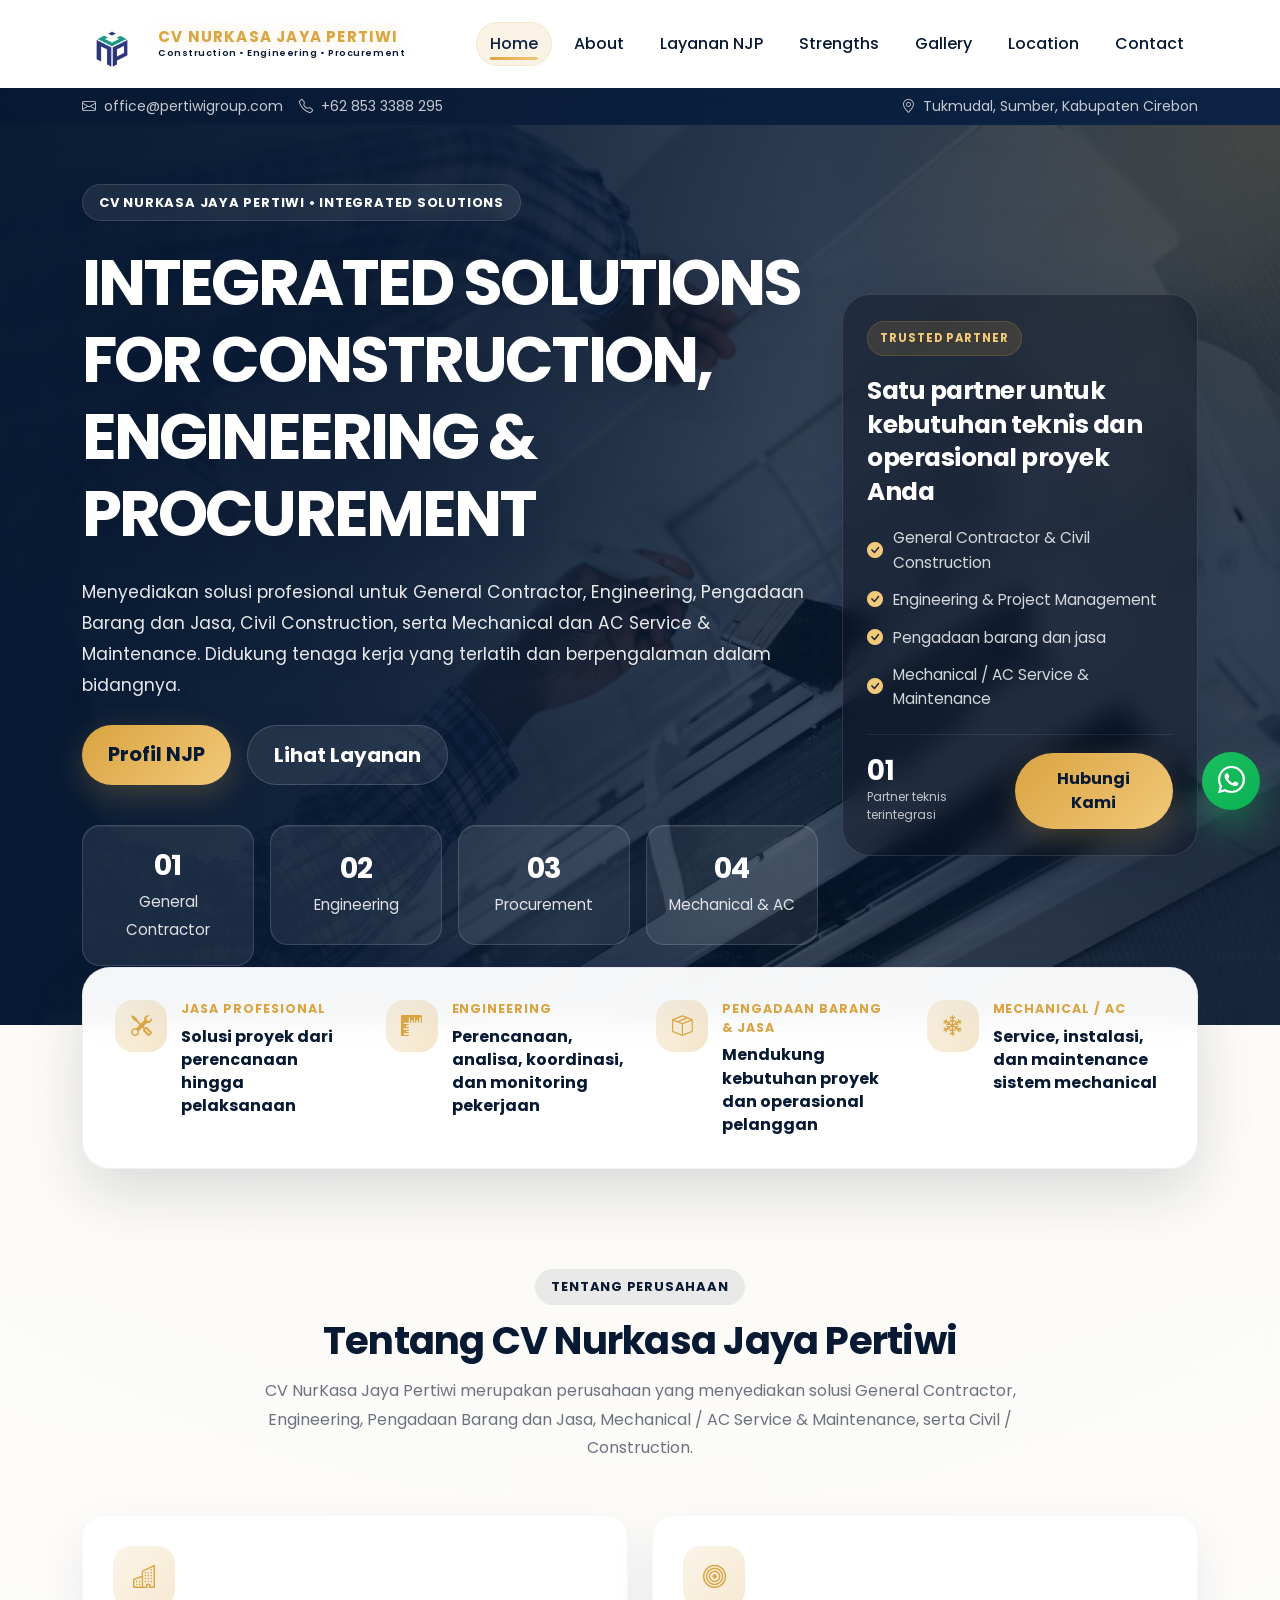
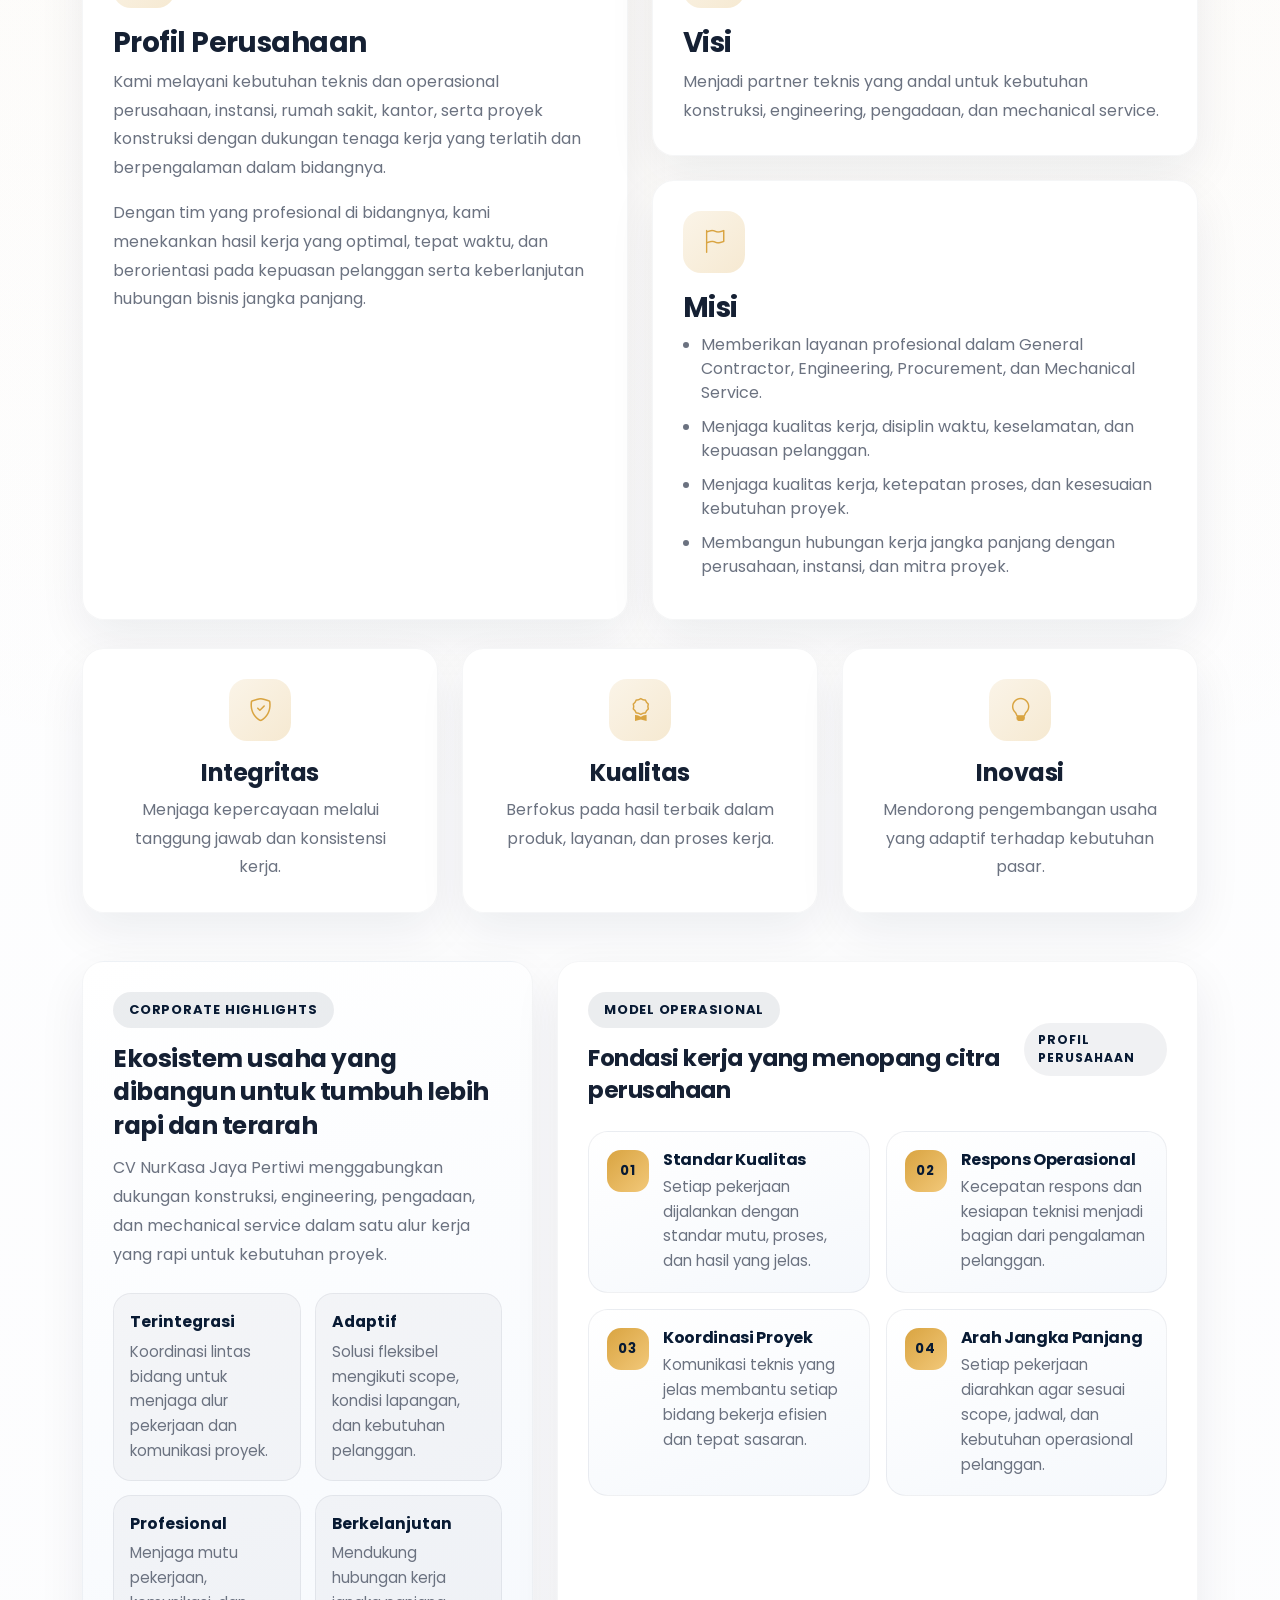
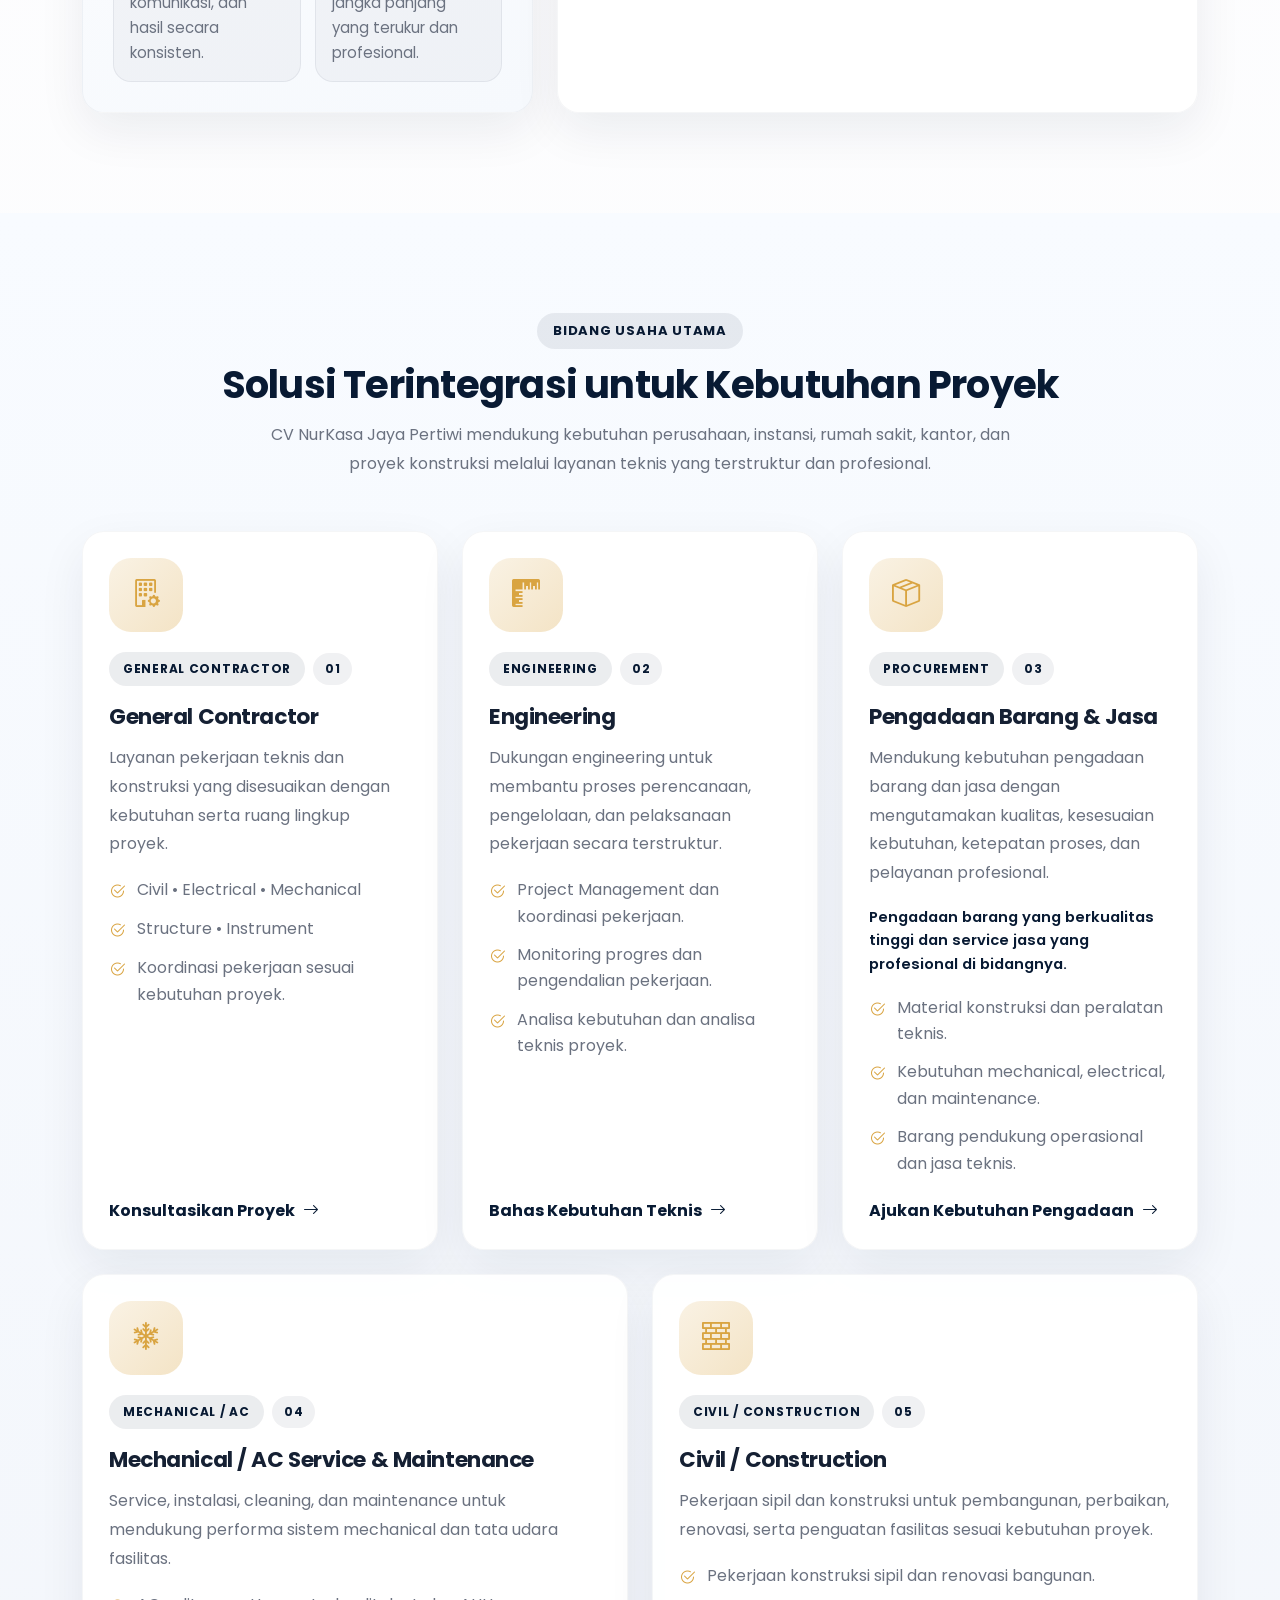
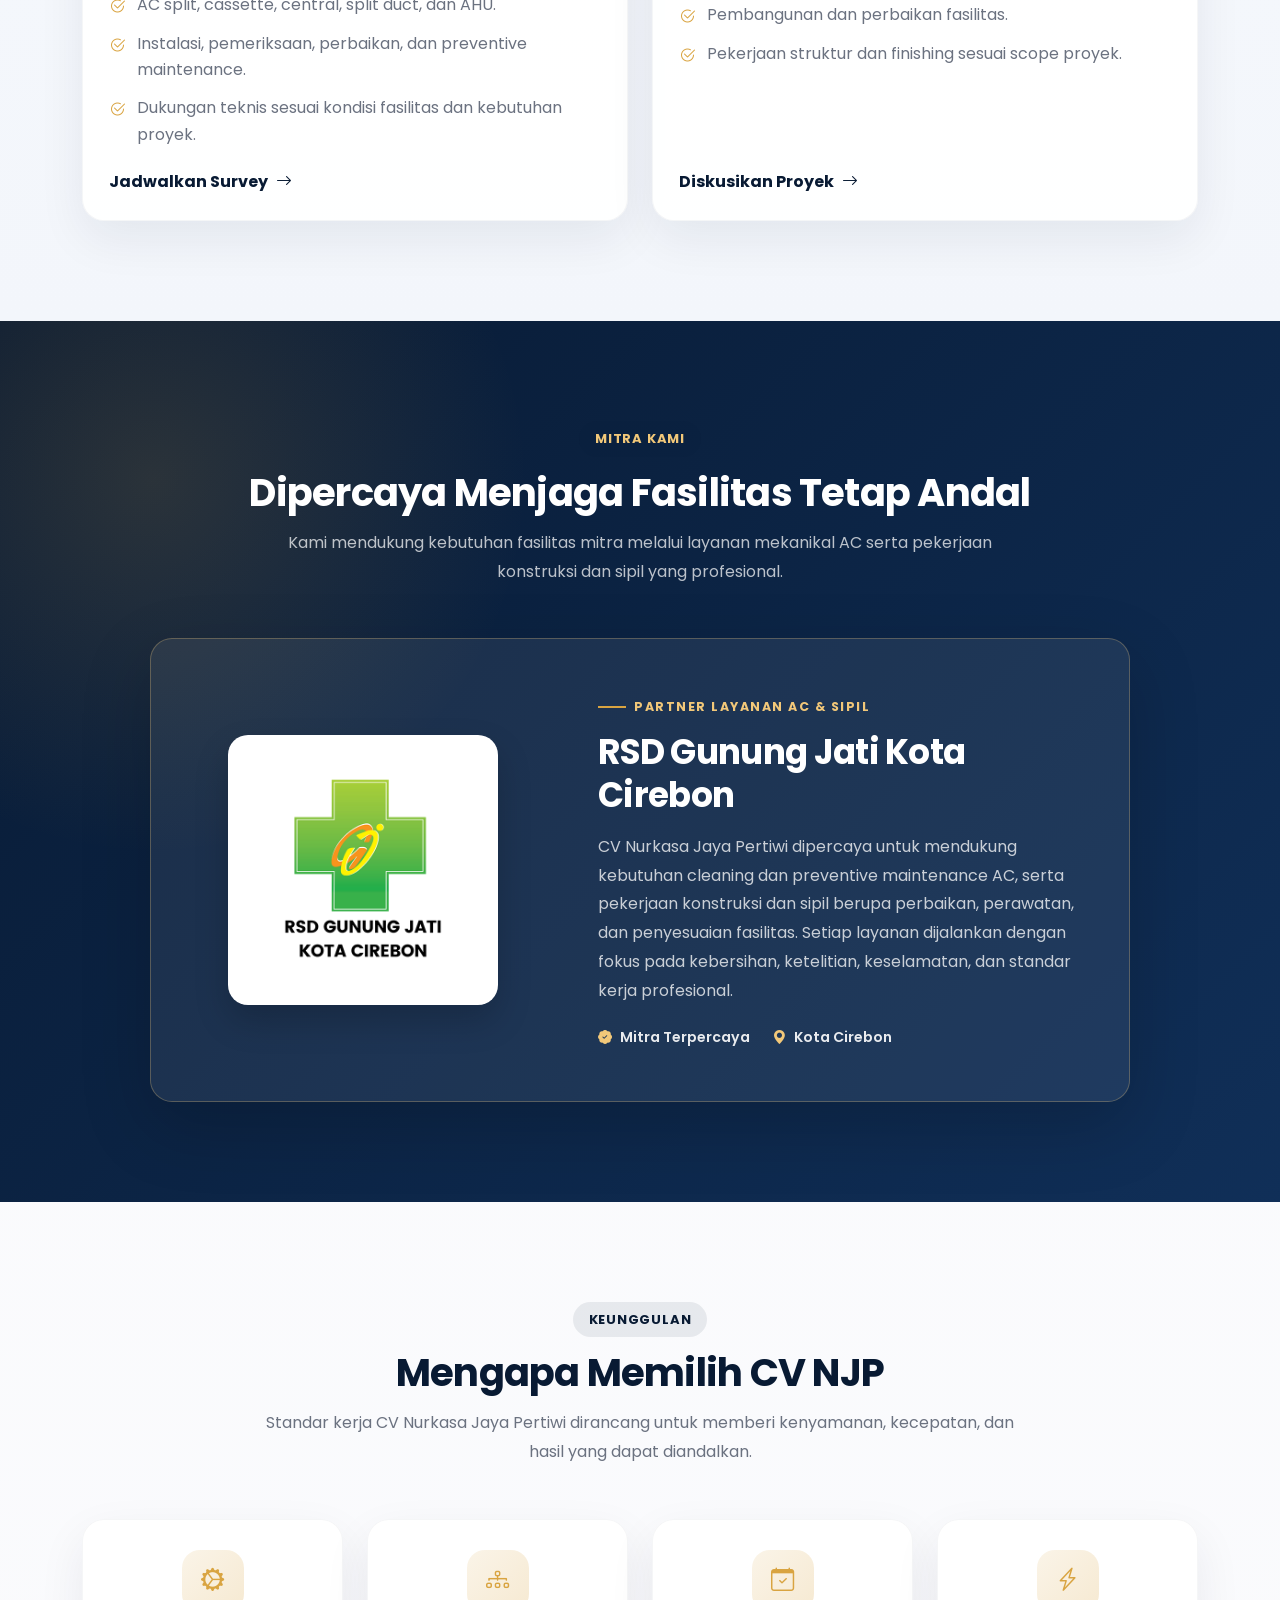
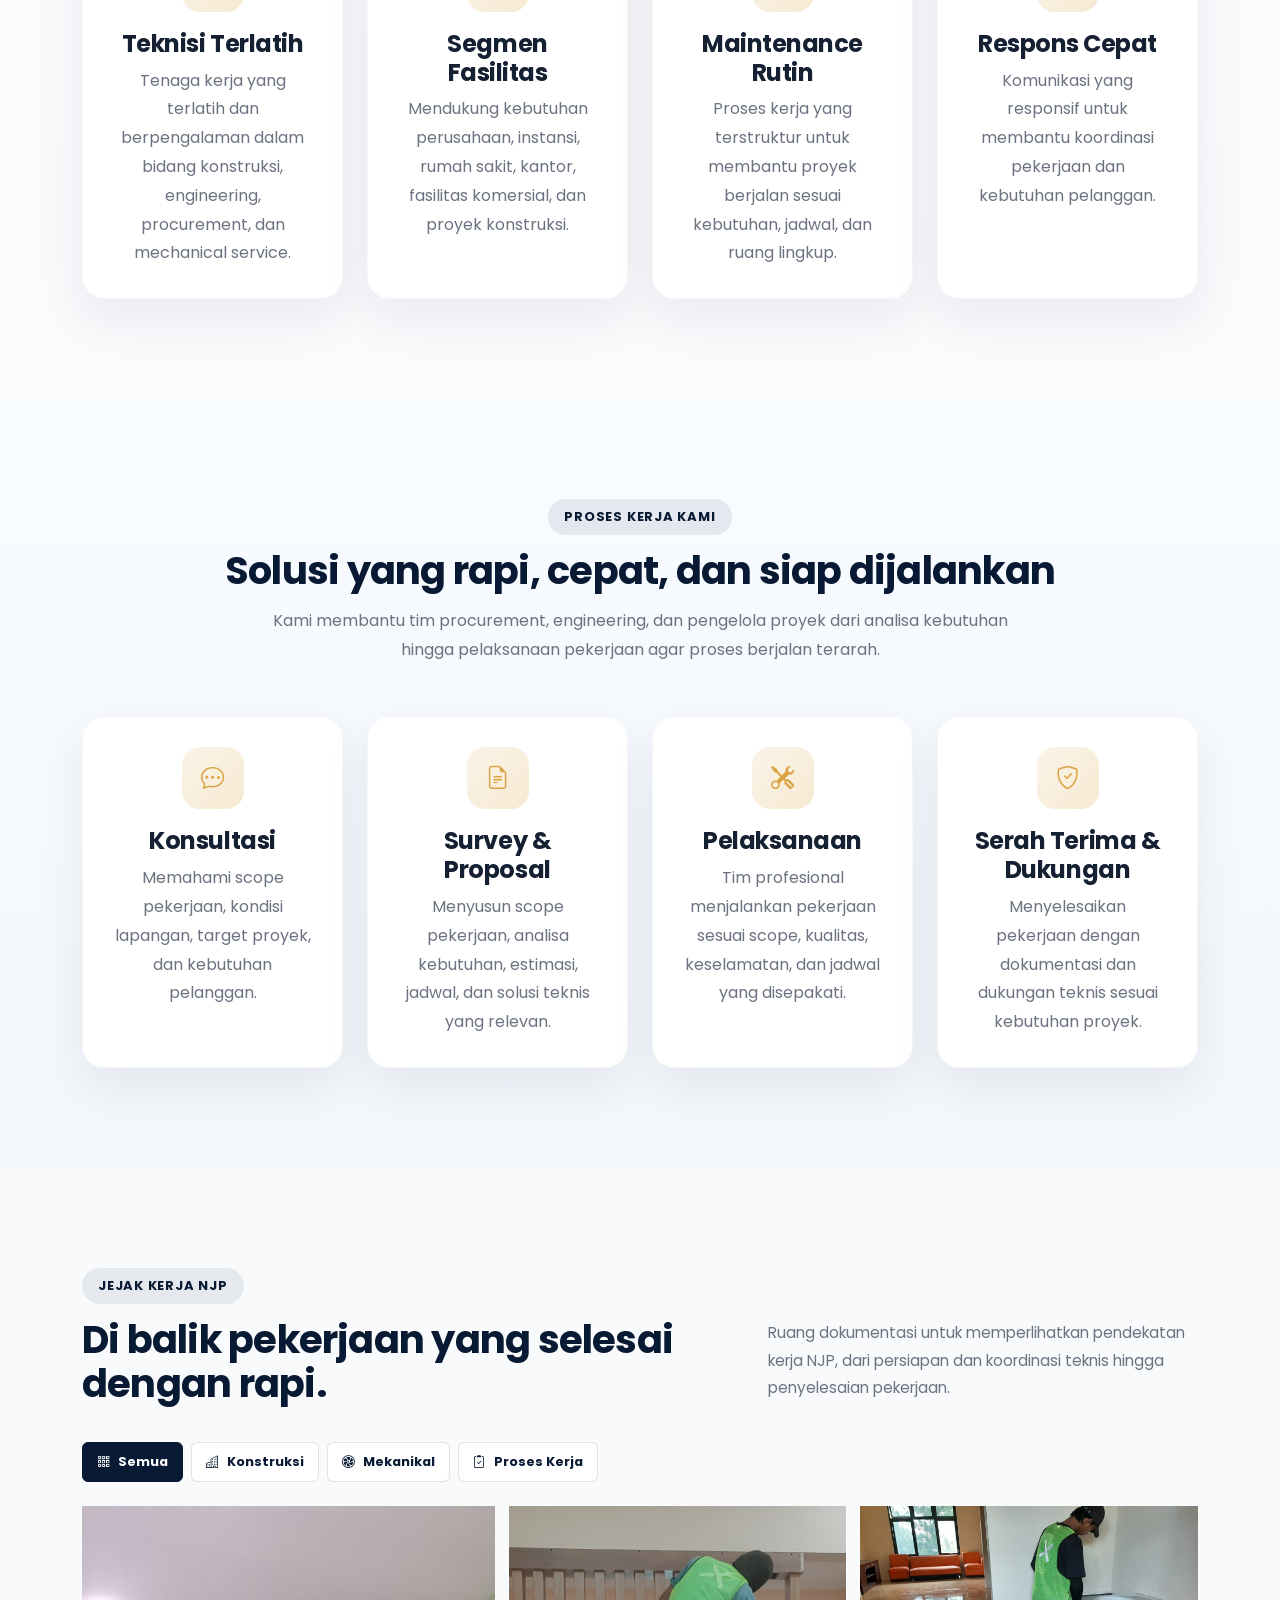
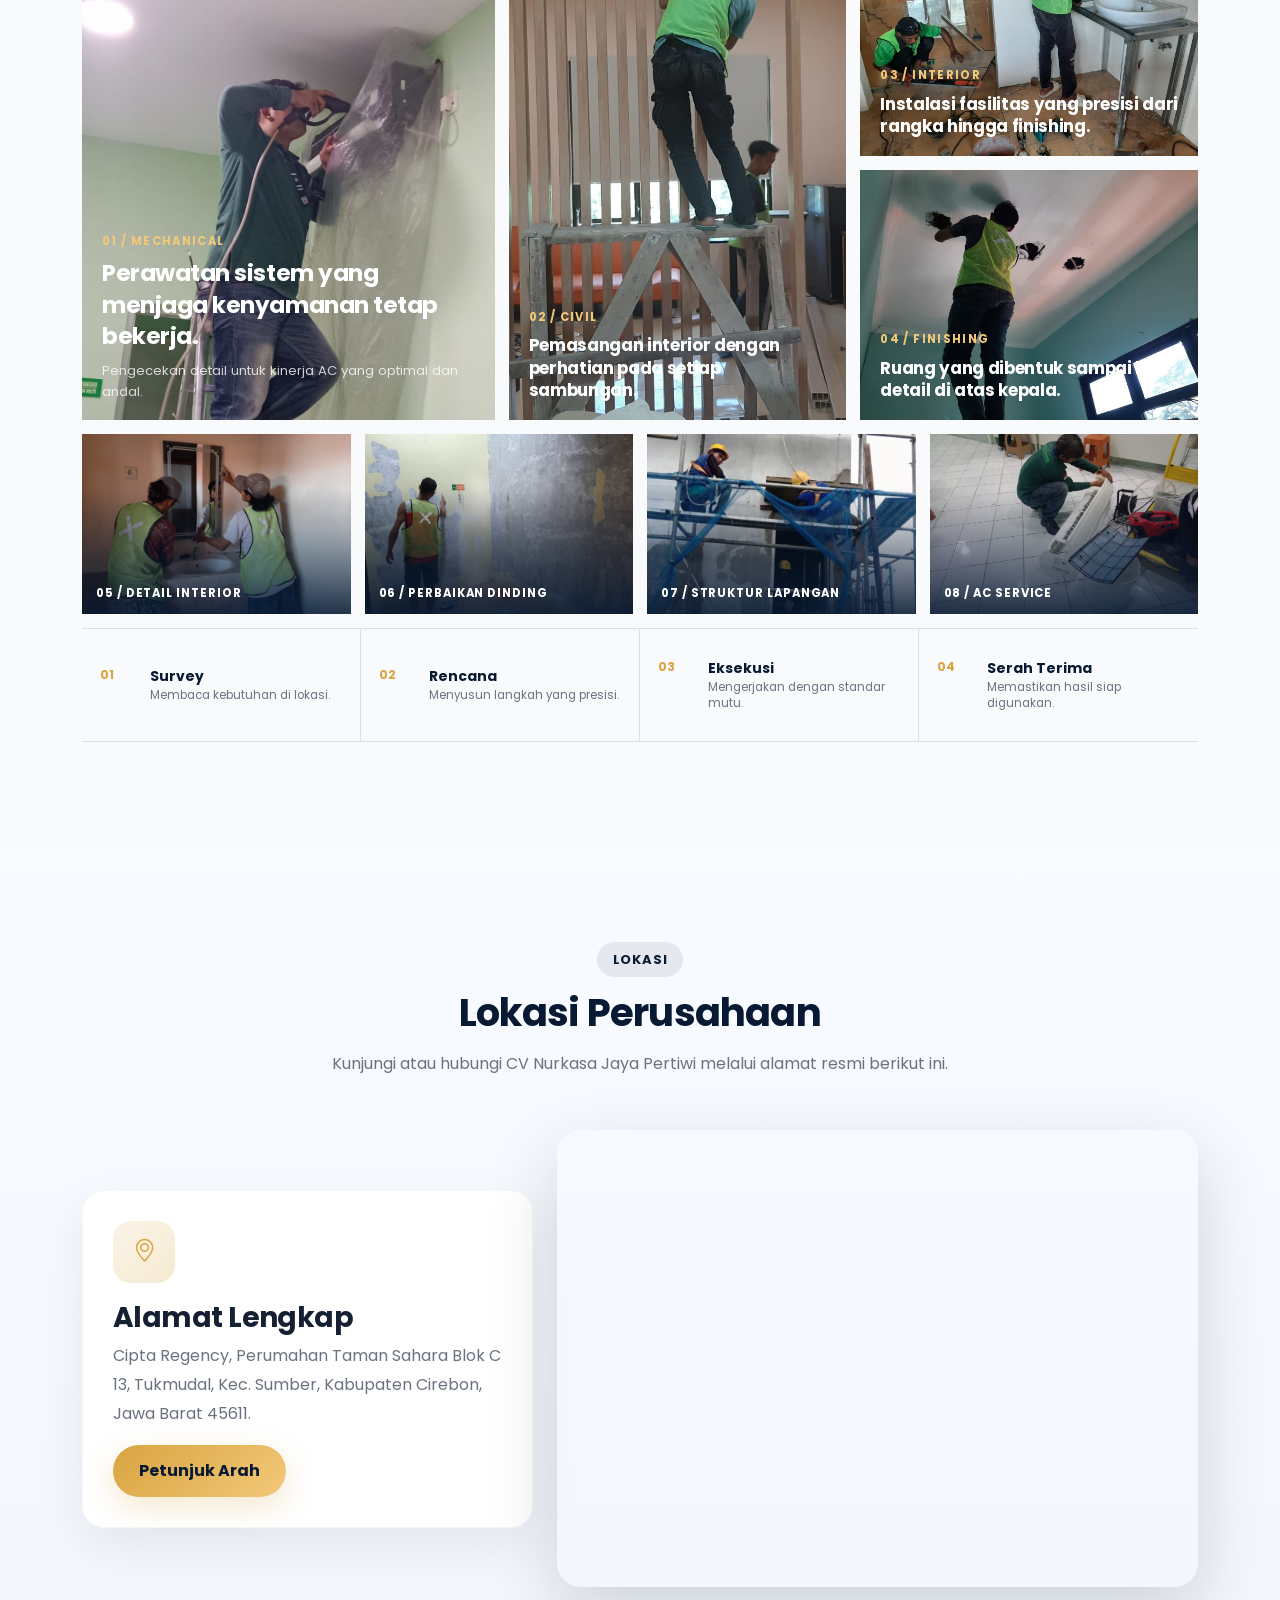
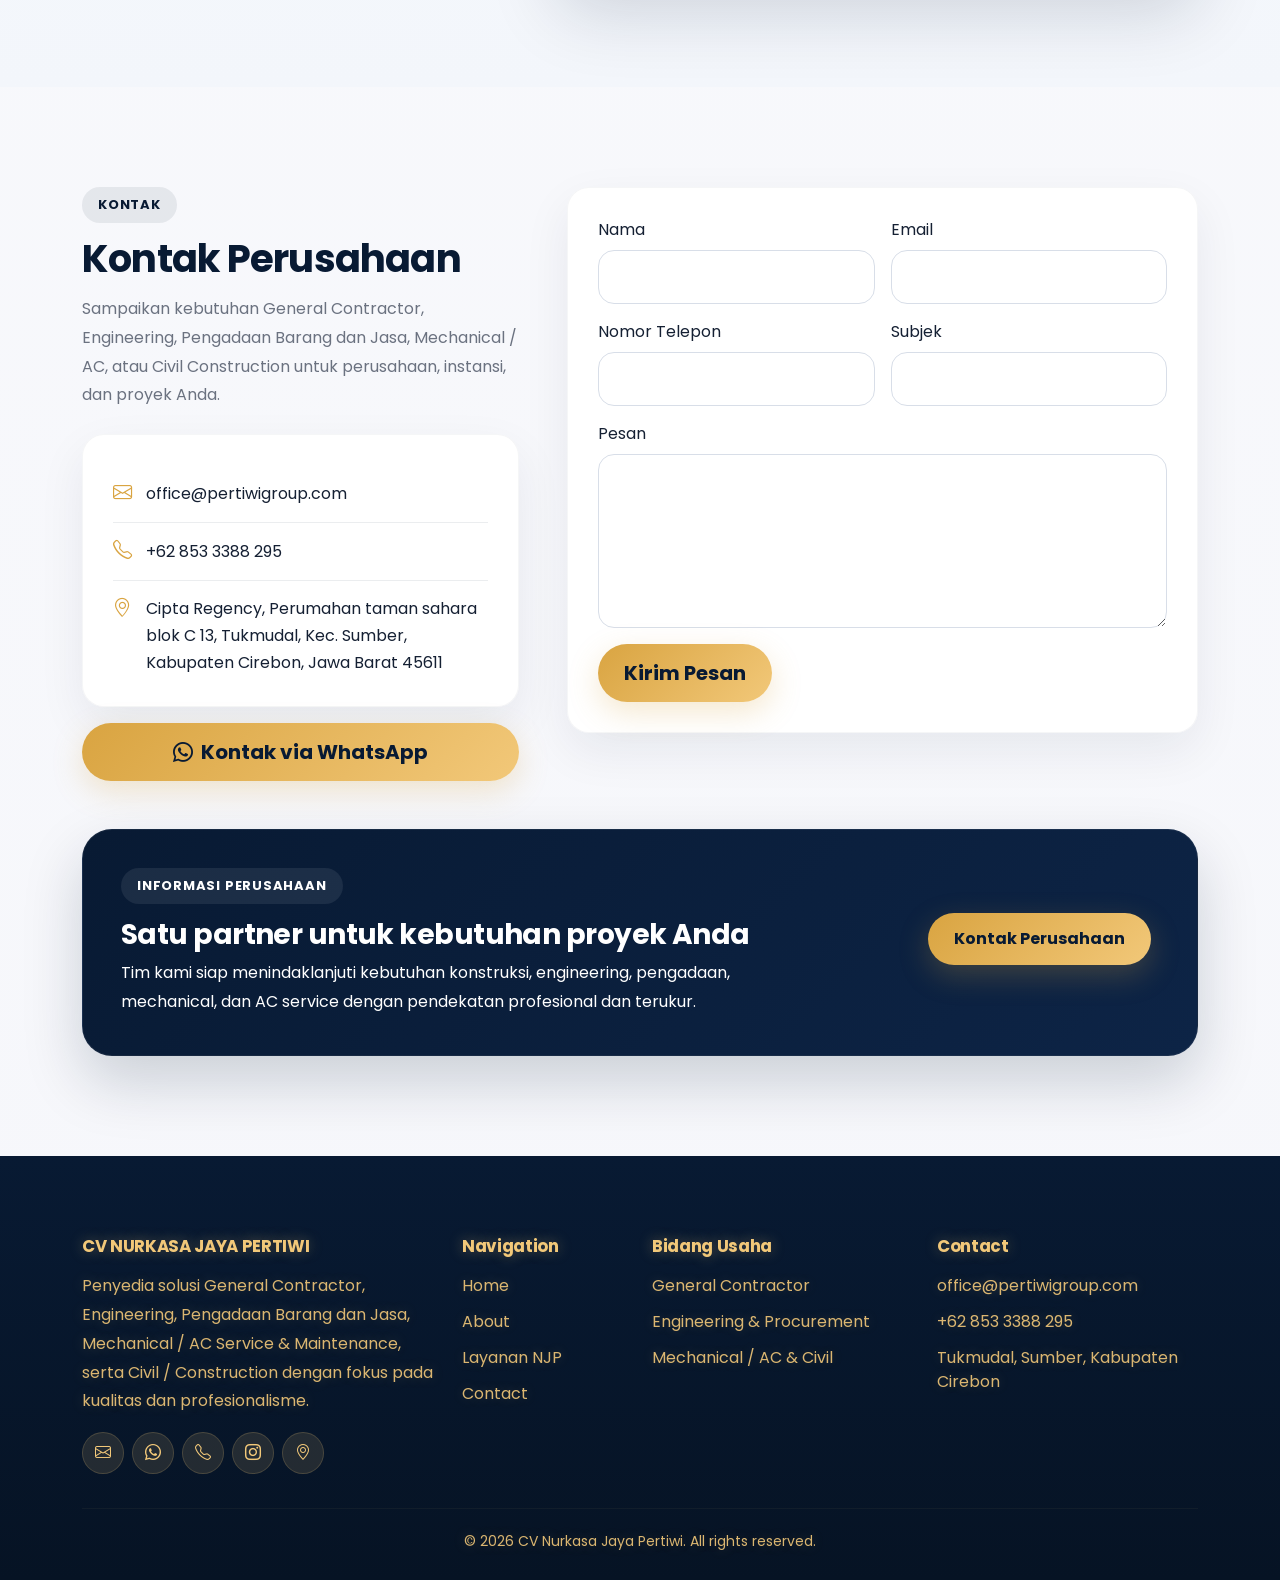
==== commit 008a286c: "update gallery real" ====
--- a/index.html
+++ b/index.html
@@ -798,11 +798,10 @@
             <h3>RSD Gunung Jati Kota Cirebon</h3>
             <p>
               CV Nurkasa Jaya Pertiwi dipercaya untuk mendukung kebutuhan
-              cleaning dan preventive maintenance AC, serta pekerjaan
-              konstruksi dan sipil berupa perbaikan, perawatan, dan penyesuaian
-              fasilitas. Setiap layanan dijalankan dengan fokus pada
-              kebersihan, ketelitian, keselamatan, dan standar kerja
-              profesional.
+              cleaning dan preventive maintenance AC, serta pekerjaan konstruksi
+              dan sipil berupa perbaikan, perawatan, dan penyesuaian fasilitas.
+              Setiap layanan dijalankan dengan fokus pada kebersihan,
+              ketelitian, keselamatan, dan standar kerja profesional.
             </p>
             <div class="partner-meta">
               <span
@@ -995,7 +994,7 @@
             data-gallery-category="mechanical process"
           >
             <img
-              src="img/produk/ac/satu.png"
+              src="img/produk/ac/tiga.jpeg"
               alt="Teknisi CV Nurkasa Jaya Pertiwi melakukan perawatan unit AC"
               loading="lazy"
             />
@@ -1003,7 +1002,7 @@
               class="gallery-expand"
               type="button"
               data-gallery-open
-              data-gallery-src="img/produk/ac/satu.png"
+              data-gallery-src="img/produk/ac/tiga.jpeg"
               data-gallery-alt="Teknisi CV Nurkasa Jaya Pertiwi melakukan perawatan unit AC"
               aria-label="Perbesar foto perawatan AC"
             >
@@ -1168,7 +1167,7 @@
             data-gallery-category="mechanical process"
           >
             <img
-              src="img/produk/ac/dua.png"
+              src="img/produk/ac/empat.jpeg"
               alt="Teknisi melakukan pemeriksaan unit AC"
               loading="lazy"
             />
@@ -1176,7 +1175,7 @@
               class="gallery-expand"
               type="button"
               data-gallery-open
-              data-gallery-src="img/produk/ac/dua.png"
+              data-gallery-src="img/produk/ac/empat.jpeg"
               data-gallery-alt="Teknisi melakukan pemeriksaan unit AC"
               aria-label="Perbesar foto pemeriksaan unit AC"
             >
@@ -1246,7 +1245,7 @@
               <div class="icon-badge"><i class="bi bi-geo-alt"></i></div>
               <h3>Alamat Lengkap</h3>
               <p>
-                Cipta Regency, Perumahan Taman Sahara Blok B 13, Tukmudal, Kec.
+                Cipta Regency, Perumahan Taman Sahara Blok C 13, Tukmudal, Kec.
                 Sumber, Kabupaten Cirebon, Jawa Barat 45611.
               </p>
               <a
@@ -1314,7 +1313,7 @@
                   target="_blank"
                   rel="noopener noreferrer"
                 >
-                  cipta regency, Perumahan taman sahara blok b 13, Tukmudal,
+                  Cipta Regency, Perumahan taman sahara blok C 13, Tukmudal,
                   Kec. Sumber, Kabupaten Cirebon, Jawa Barat 45611
                 </a>
               </div>
@@ -1530,7 +1529,7 @@
                   href="https://maps.google.com/?q=Cipta+Regency+Tukmudal+Cirebon"
                   target="_blank"
                   rel="noopener noreferrer"
-                  >Sidawangi, Sumber, Kabupaten Cirebon</a
+                  >Tukmudal, Sumber, Kabupaten Cirebon</a
                 >
               </li>
             </ul>
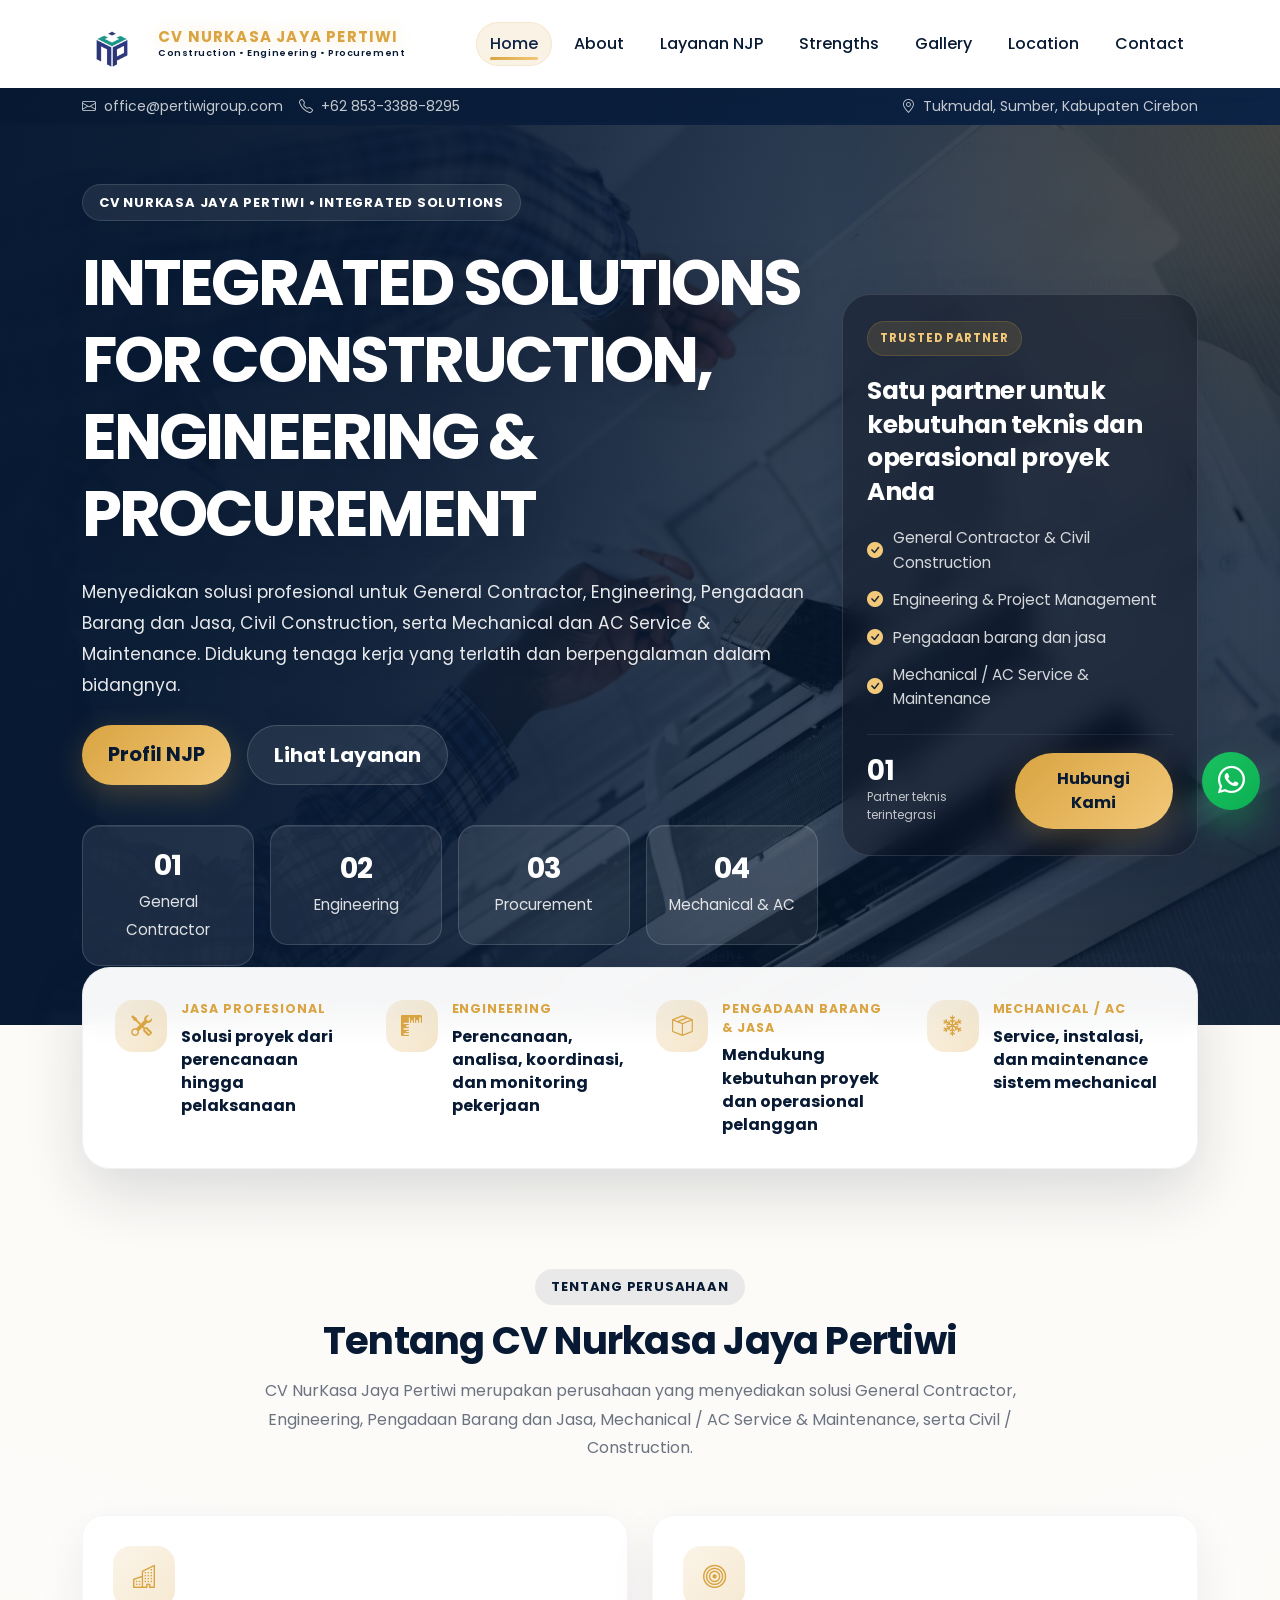
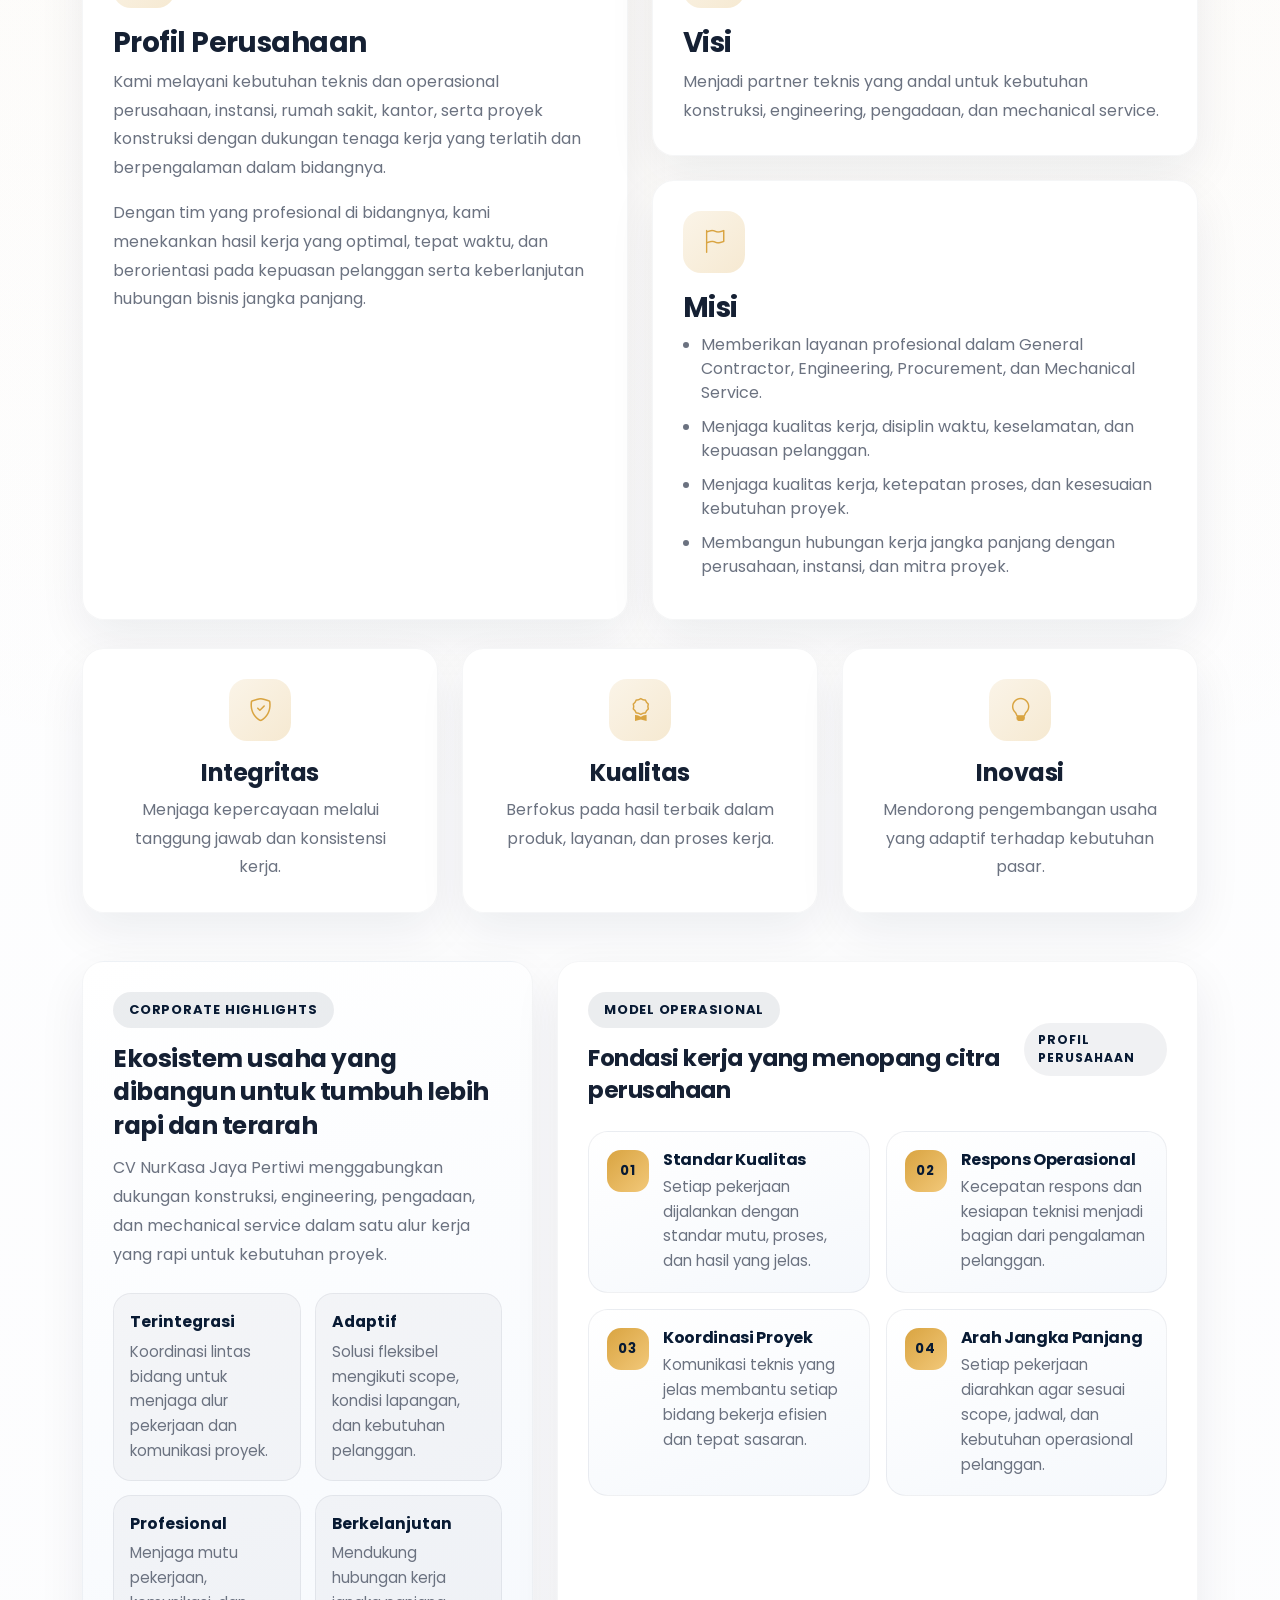
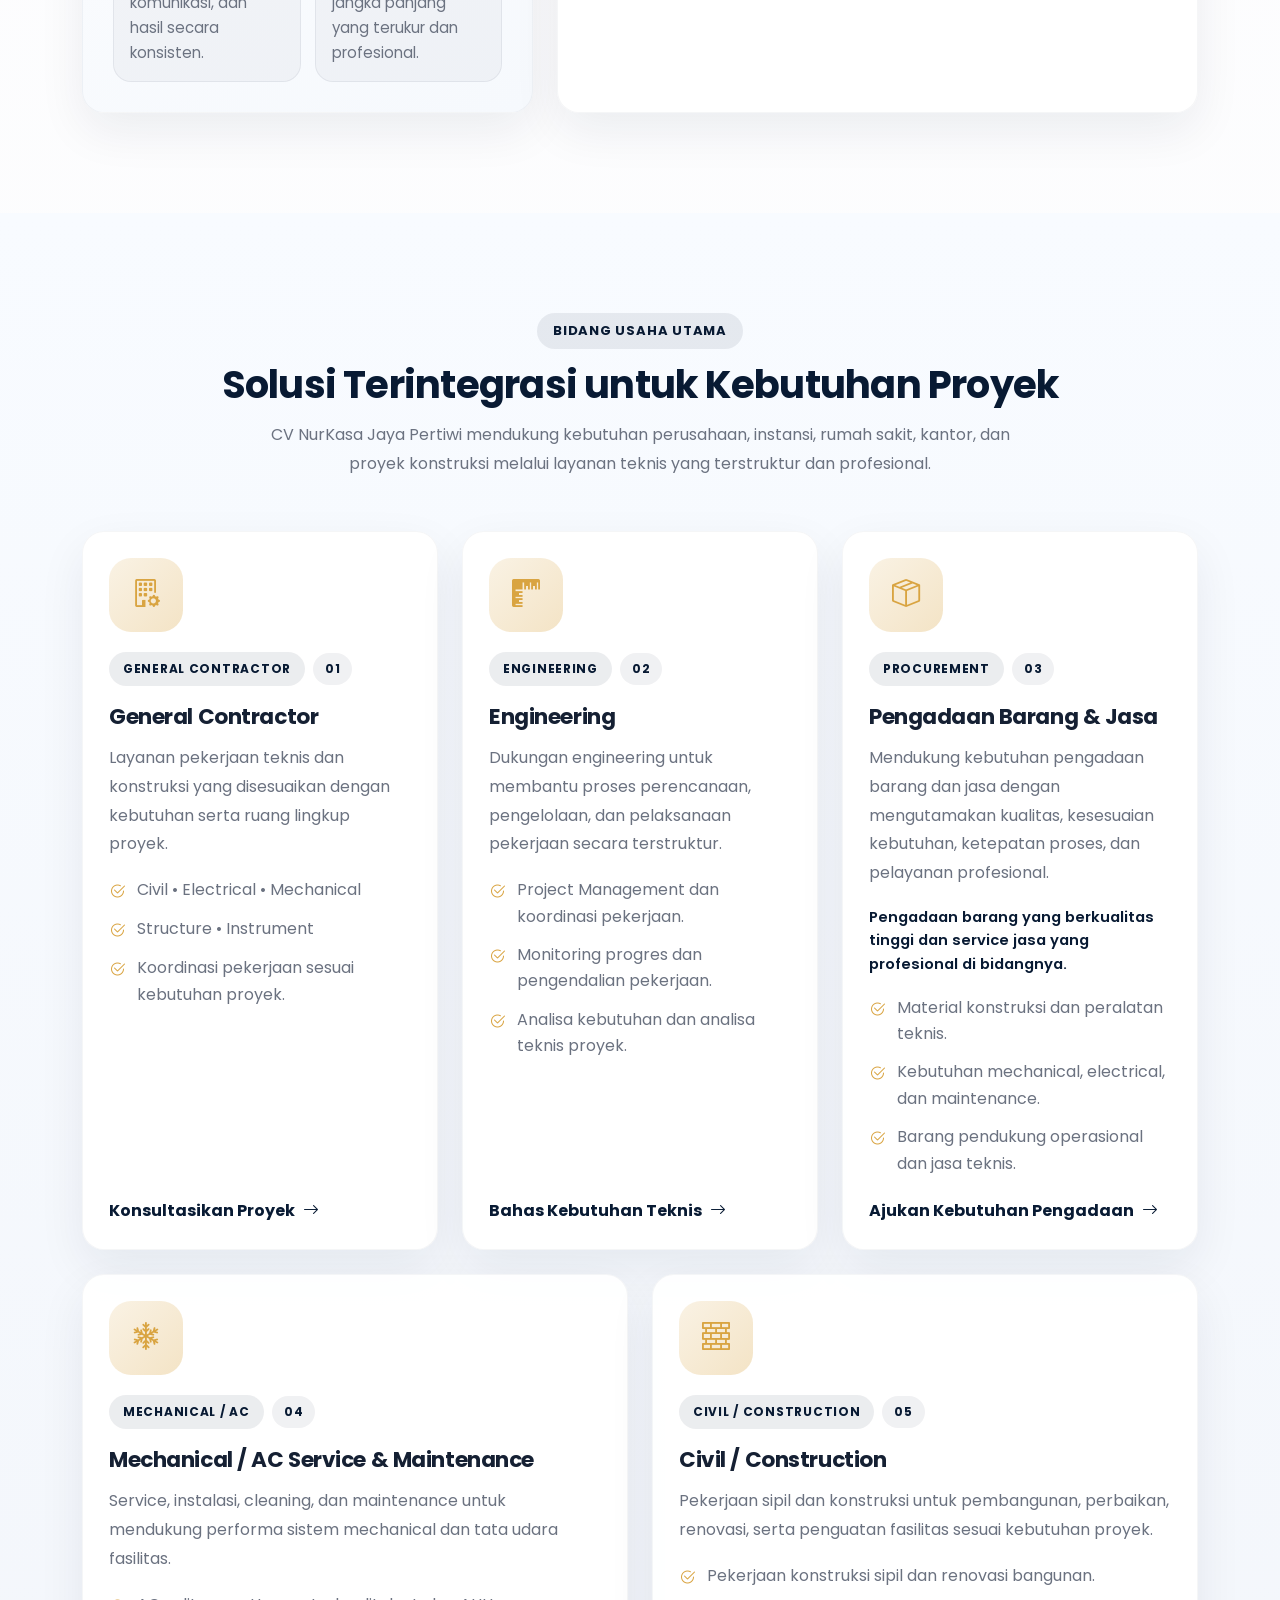
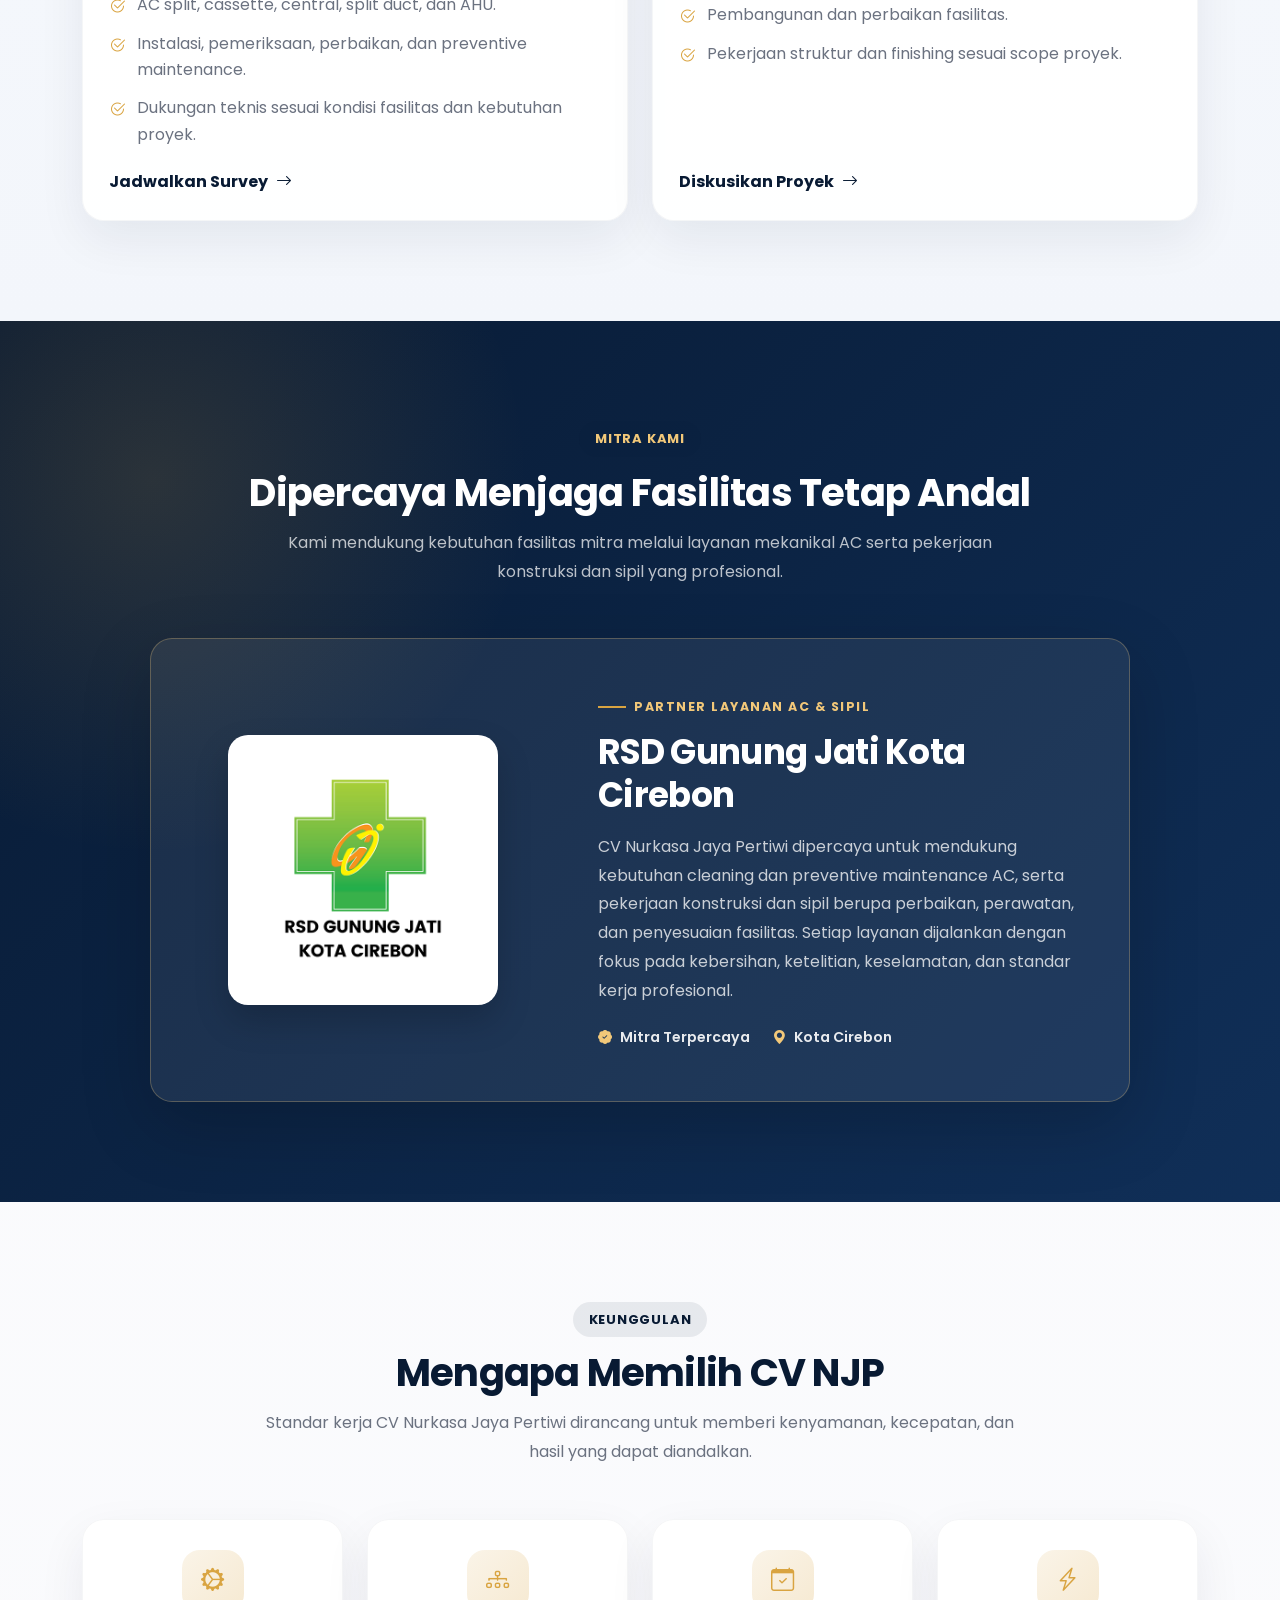
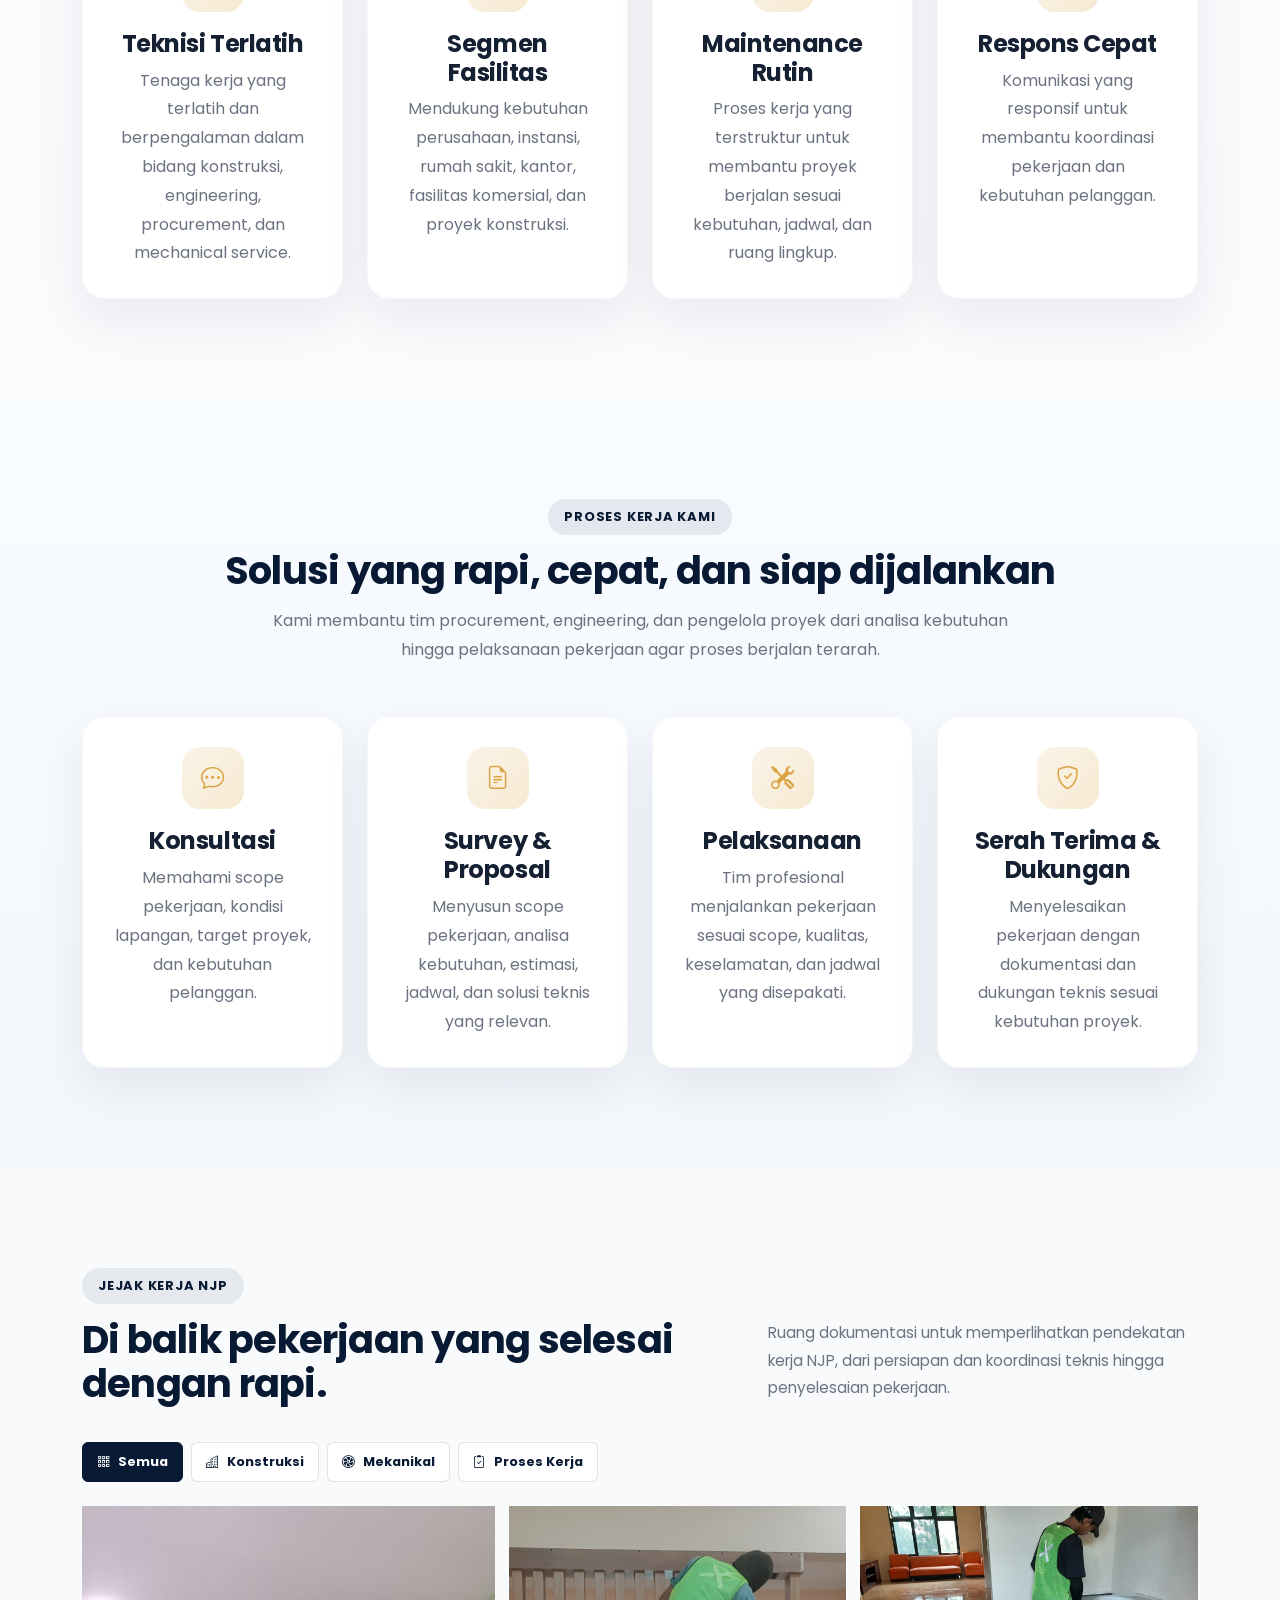
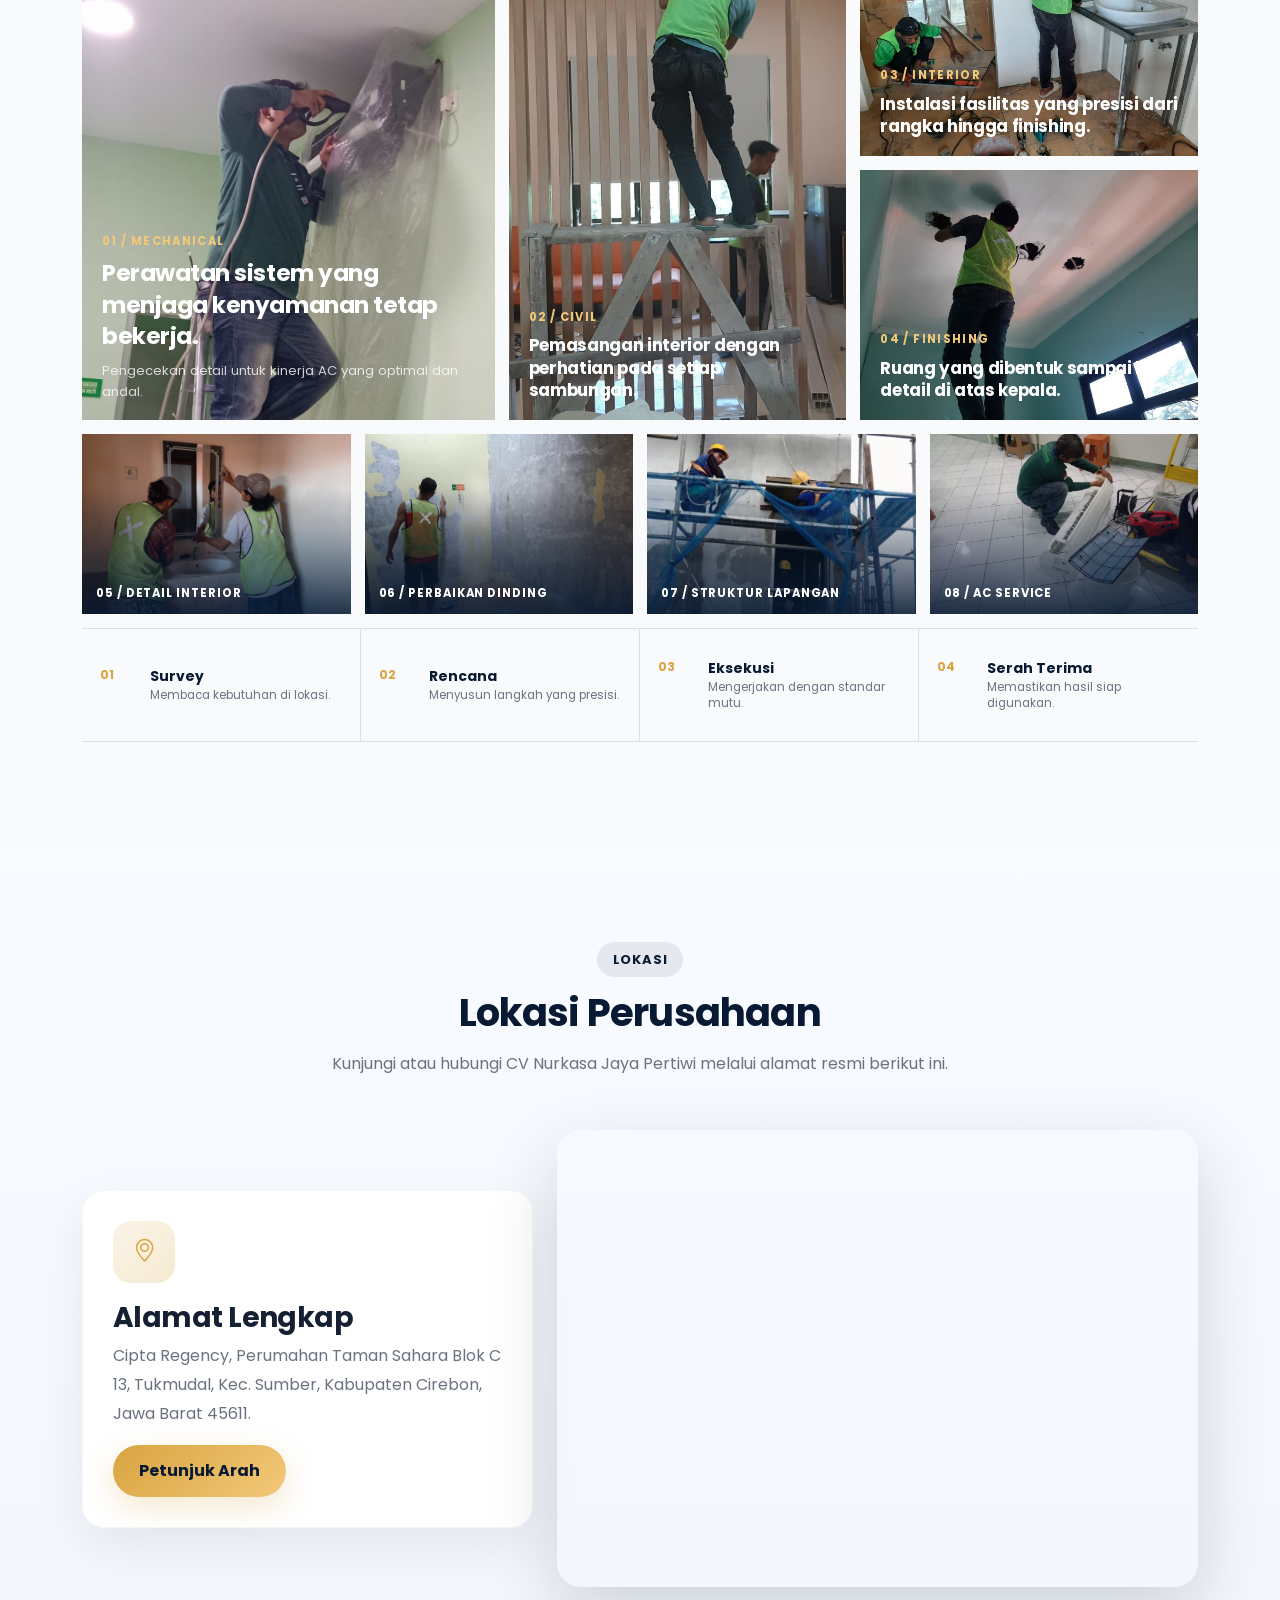
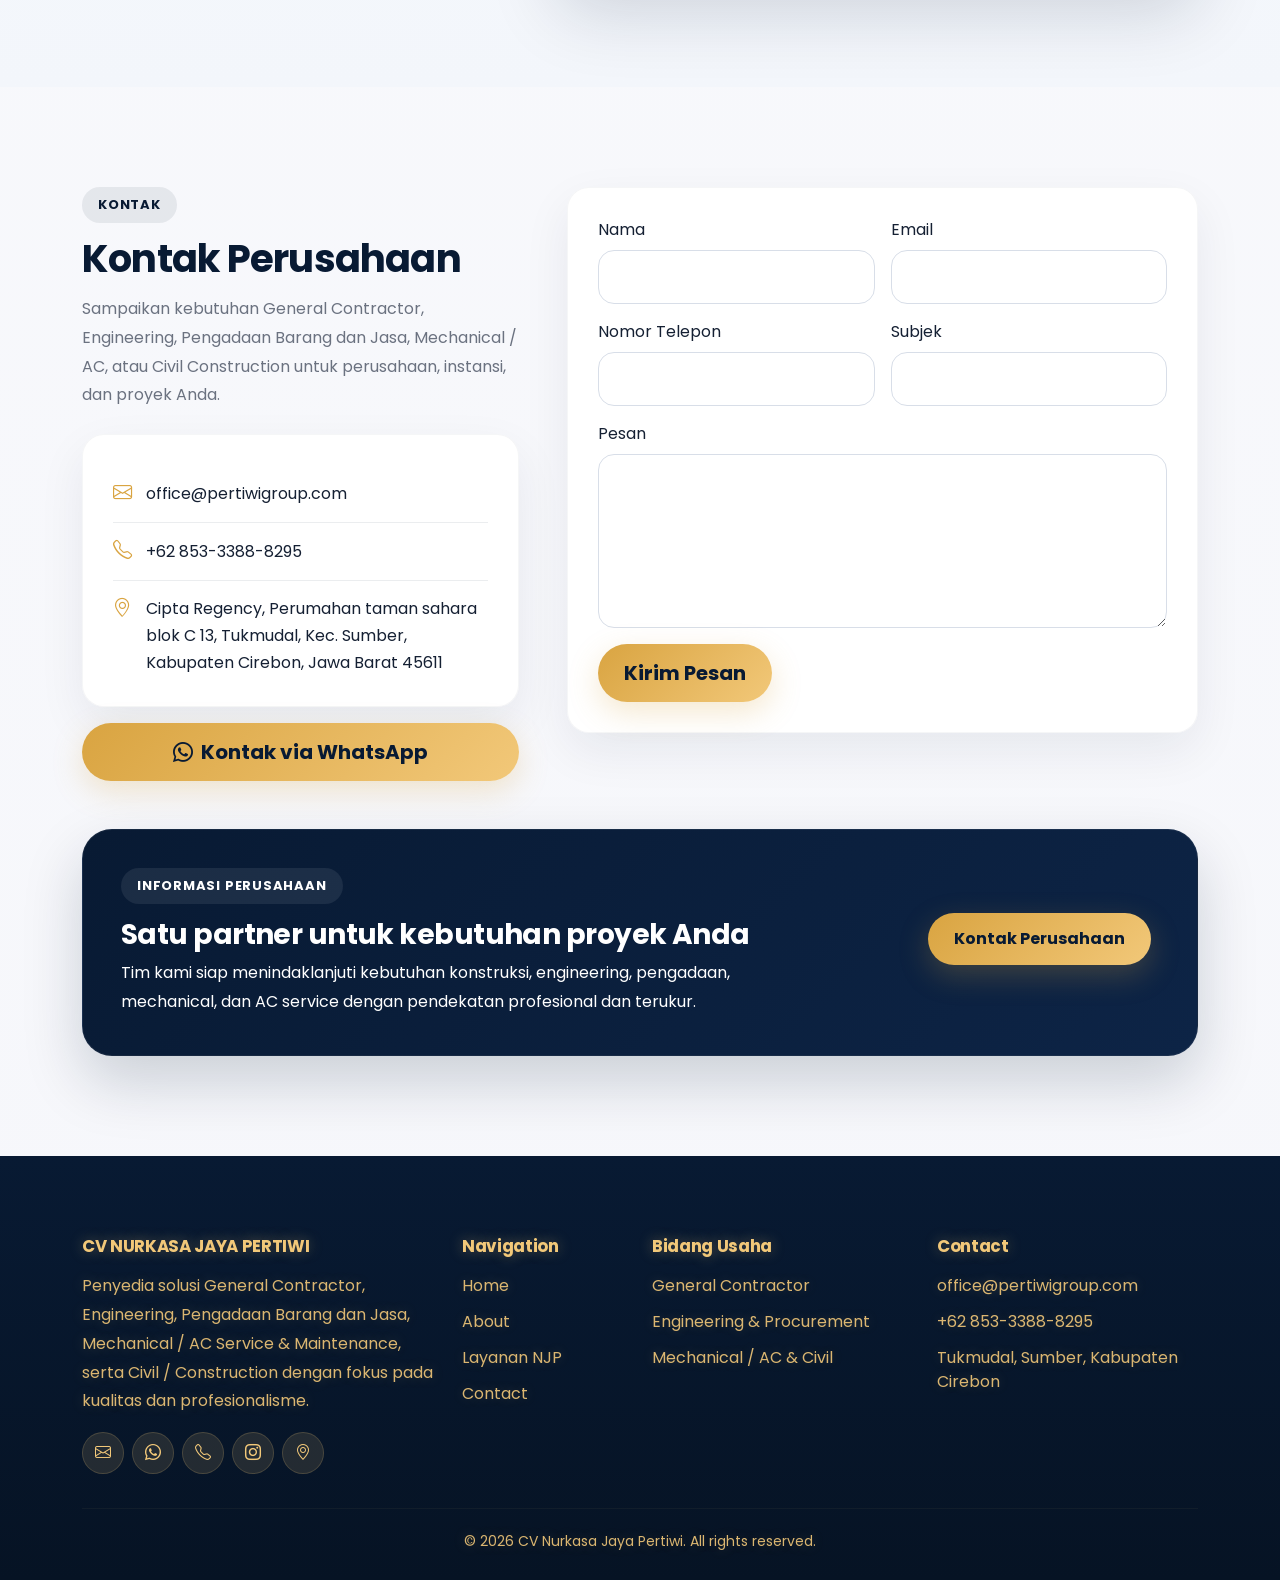
==== commit f4625276: "perbaiki kontak person" ====
--- a/index.html
+++ b/index.html
@@ -40,7 +40,7 @@
         "name": "CV Nurkasa Jaya Pertiwi",
         "description": "Penyedia solusi General Contractor, Engineering, Pengadaan Barang dan Jasa, Civil Construction, serta Mechanical dan AC Service & Maintenance.",
         "email": "office@pertiwigroup.com",
-        "telephone": "+628533388295",
+        "telephone": "+6285333888295",
         "priceRange": "$$",
         "areaServed": [
           "Cirebon",
@@ -139,8 +139,8 @@
           <a class="topbar-link" href="mailto:office@pertiwigroup.com">
             <i class="bi bi-envelope me-2"></i>office@pertiwigroup.com
           </a>
-          <a class="topbar-link" href="tel:+628533388295">
-            <i class="bi bi-telephone me-2"></i>+62 853 3388 295
+          <a class="topbar-link" href="tel:+6285333888295">
+            <i class="bi bi-telephone me-2"></i>+62 853-3388-8295
           </a>
         </div>
         <div>
@@ -1301,8 +1301,8 @@
               </div>
               <div class="contact-item">
                 <i class="bi bi-telephone"></i>
-                <a class="contact-item-link" href="tel:+628533388295"
-                  >+62 853 3388 295</a
+                <a class="contact-item-link" href="tel:+6285333888295"
+                  >+62 853-3388-8295</a
                 >
               </div>
               <div class="contact-item align-items-start">
@@ -1320,7 +1320,7 @@
             </div>
 
             <a
-              href="https://wa.me/628533388295"
+              href="https://wa.me/6285333888295"
               target="_blank"
               rel="noopener noreferrer"
               class="btn btn-gold btn-lg w-100"
@@ -1454,7 +1454,7 @@
                 ><i class="bi bi-envelope"></i
               ></a>
               <a
-                href="https://wa.me/628533388295"
+                href="https://wa.me/6285333888295"
                 target="_blank"
                 rel="noopener noreferrer"
                 class="social-btn"
@@ -1462,7 +1462,7 @@
                 ><i class="bi bi-whatsapp"></i
               ></a>
               <a
-                href="tel:+628533388295"
+                href="tel:+6285333888295"
                 class="social-btn"
                 aria-label="Hubungi CV Nurkasa Jaya Pertiwi via telepon"
                 ><i class="bi bi-telephone"></i
@@ -1519,8 +1519,8 @@
                 >
               </li>
               <li>
-                <a class="footer-contact-link" href="tel:+628533388295"
-                  >+62 853 3388 295</a
+                <a class="footer-contact-link" href="tel:+6285333888295"
+                  >+62 853-3388-8295</a
                 >
               </li>
               <li>
@@ -1544,7 +1544,7 @@
     </footer>
 
     <a
-      href="https://wa.me/628533388295"
+      href="https://wa.me/6285333888295"
       class="whatsapp-float"
       target="_blank"
       rel="noopener noreferrer"
